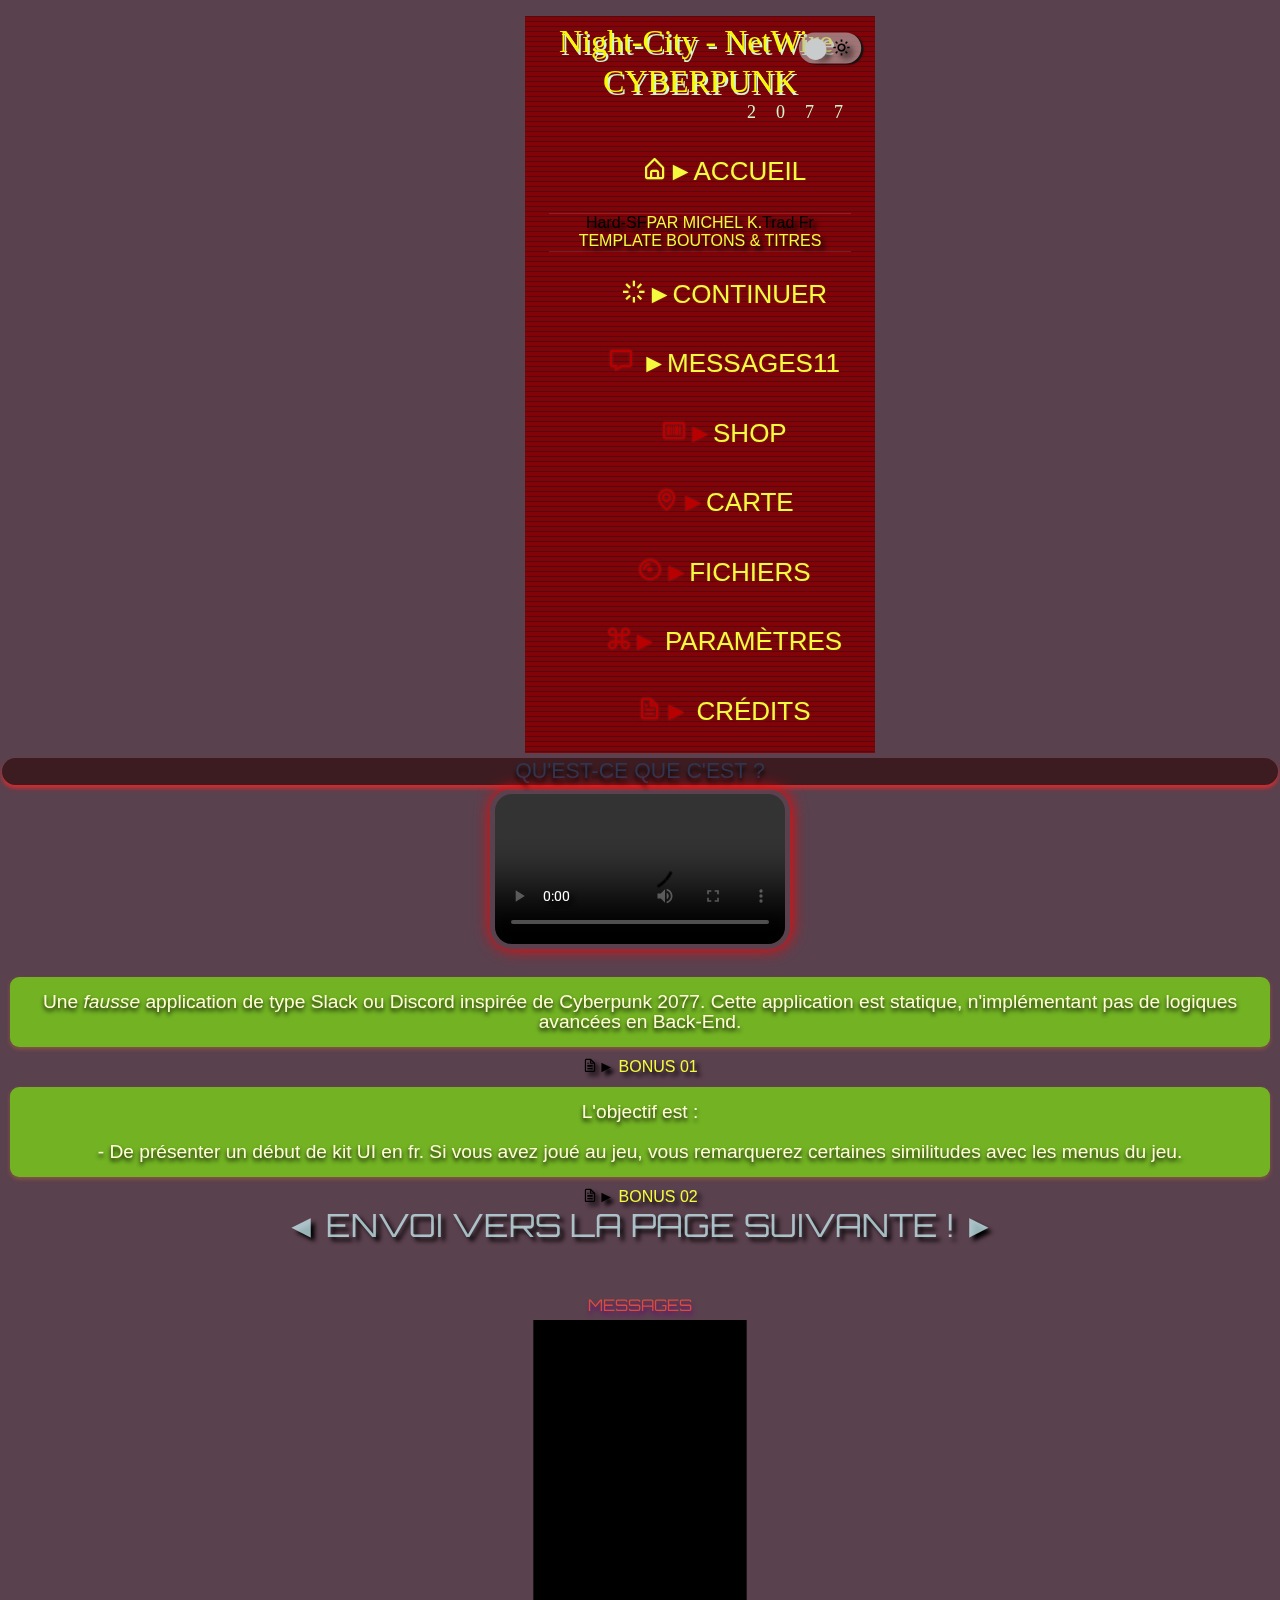
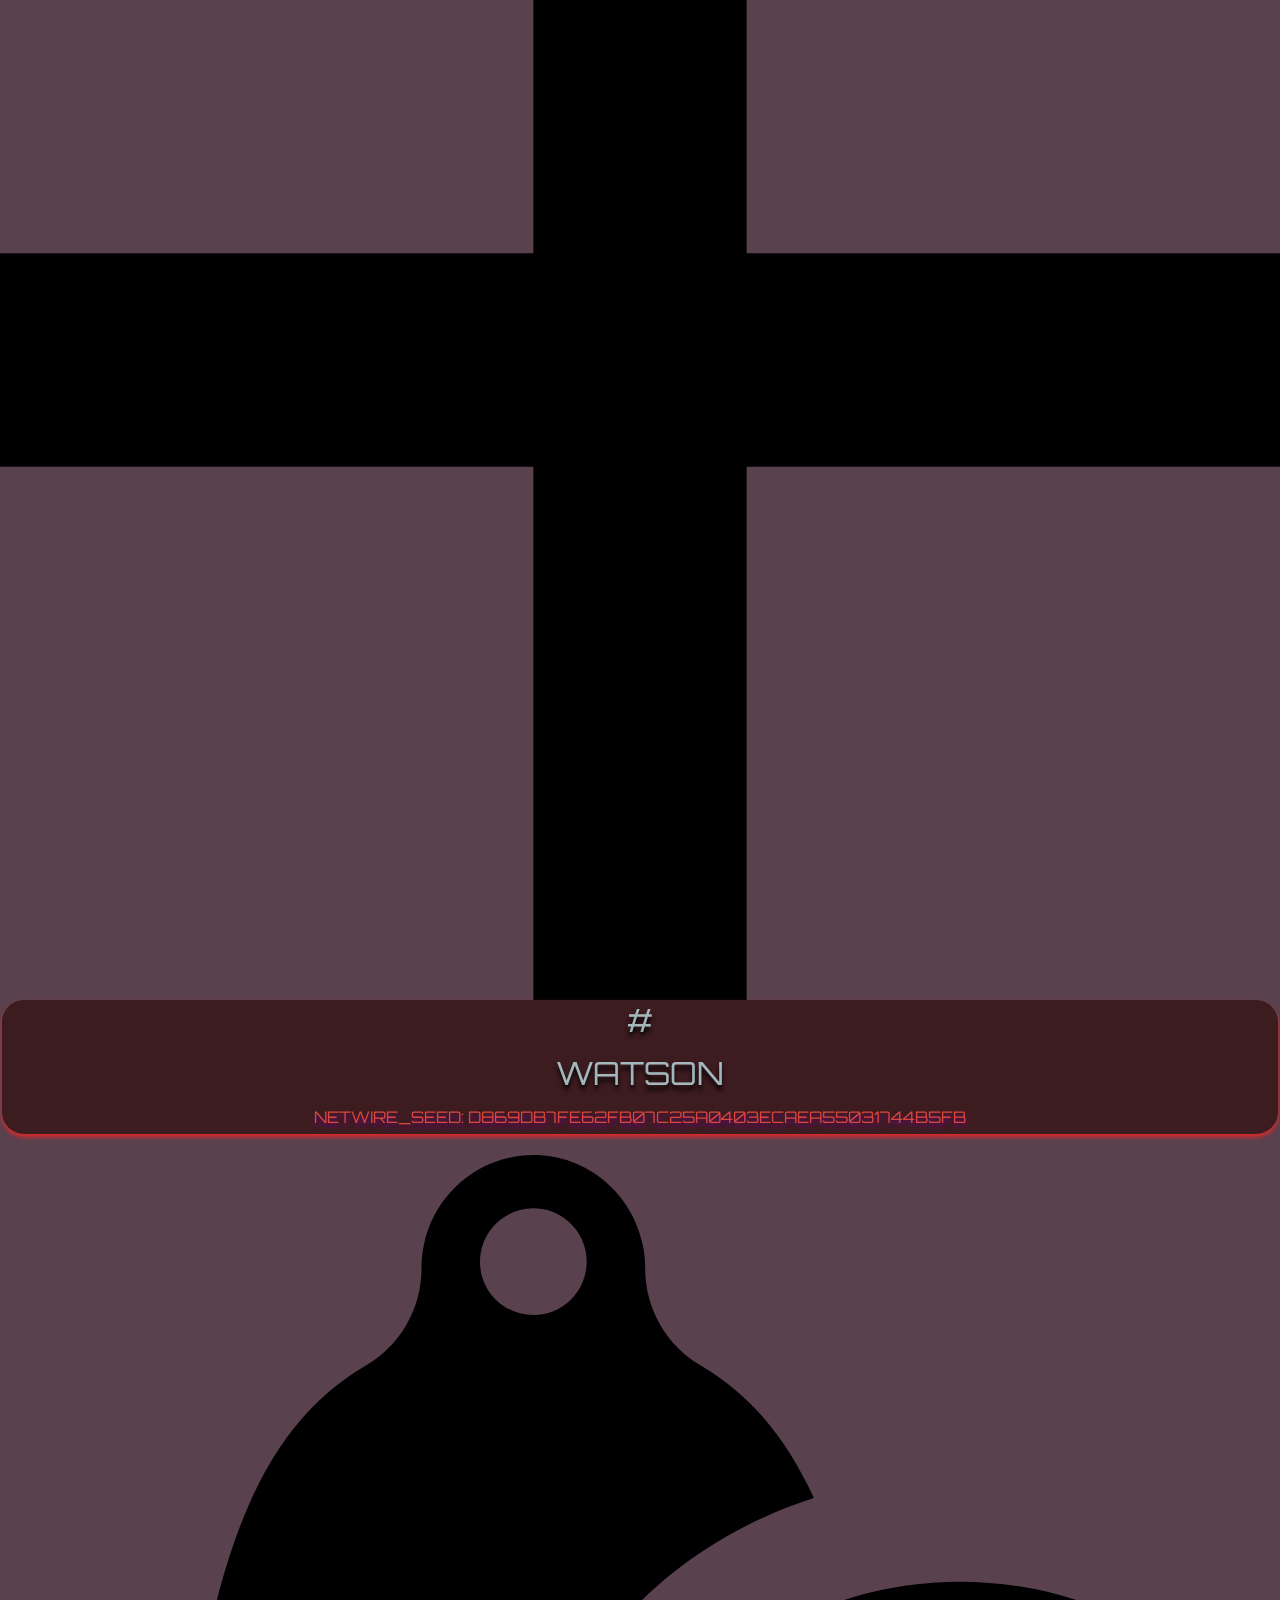
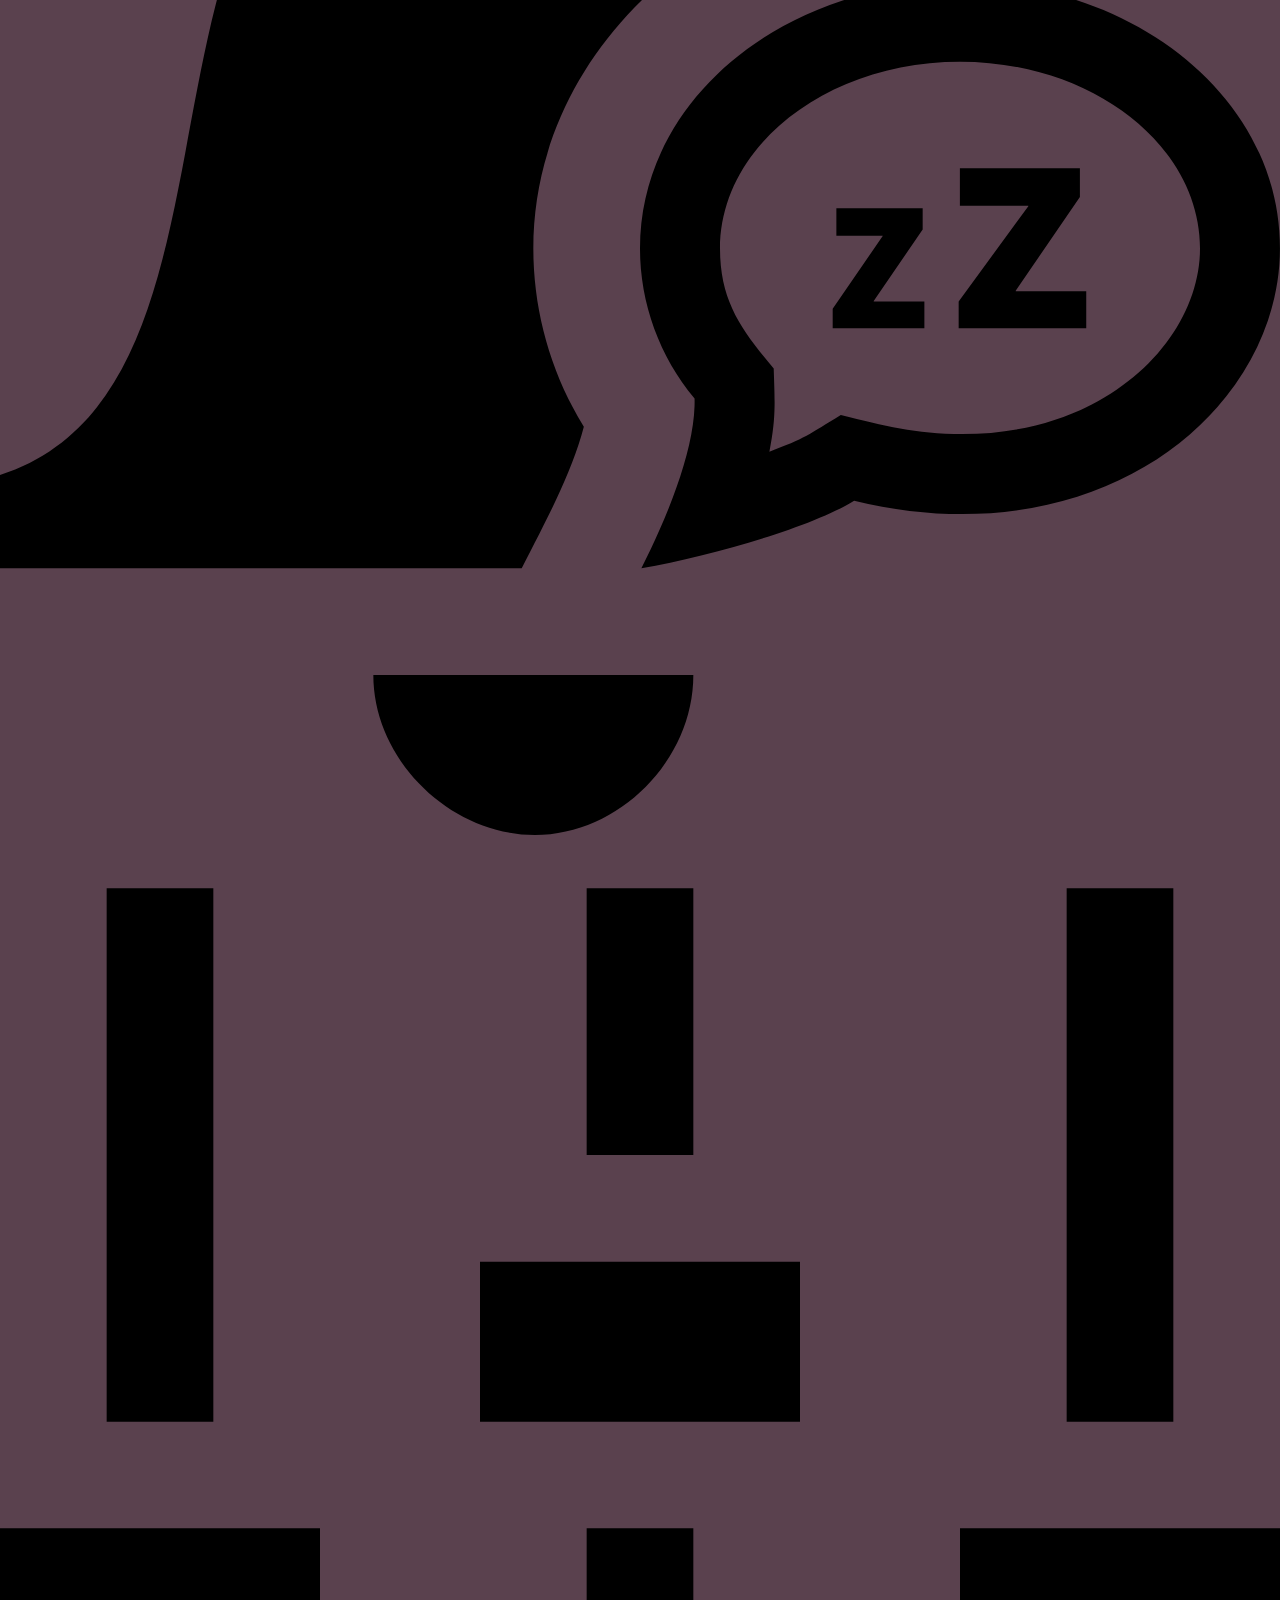
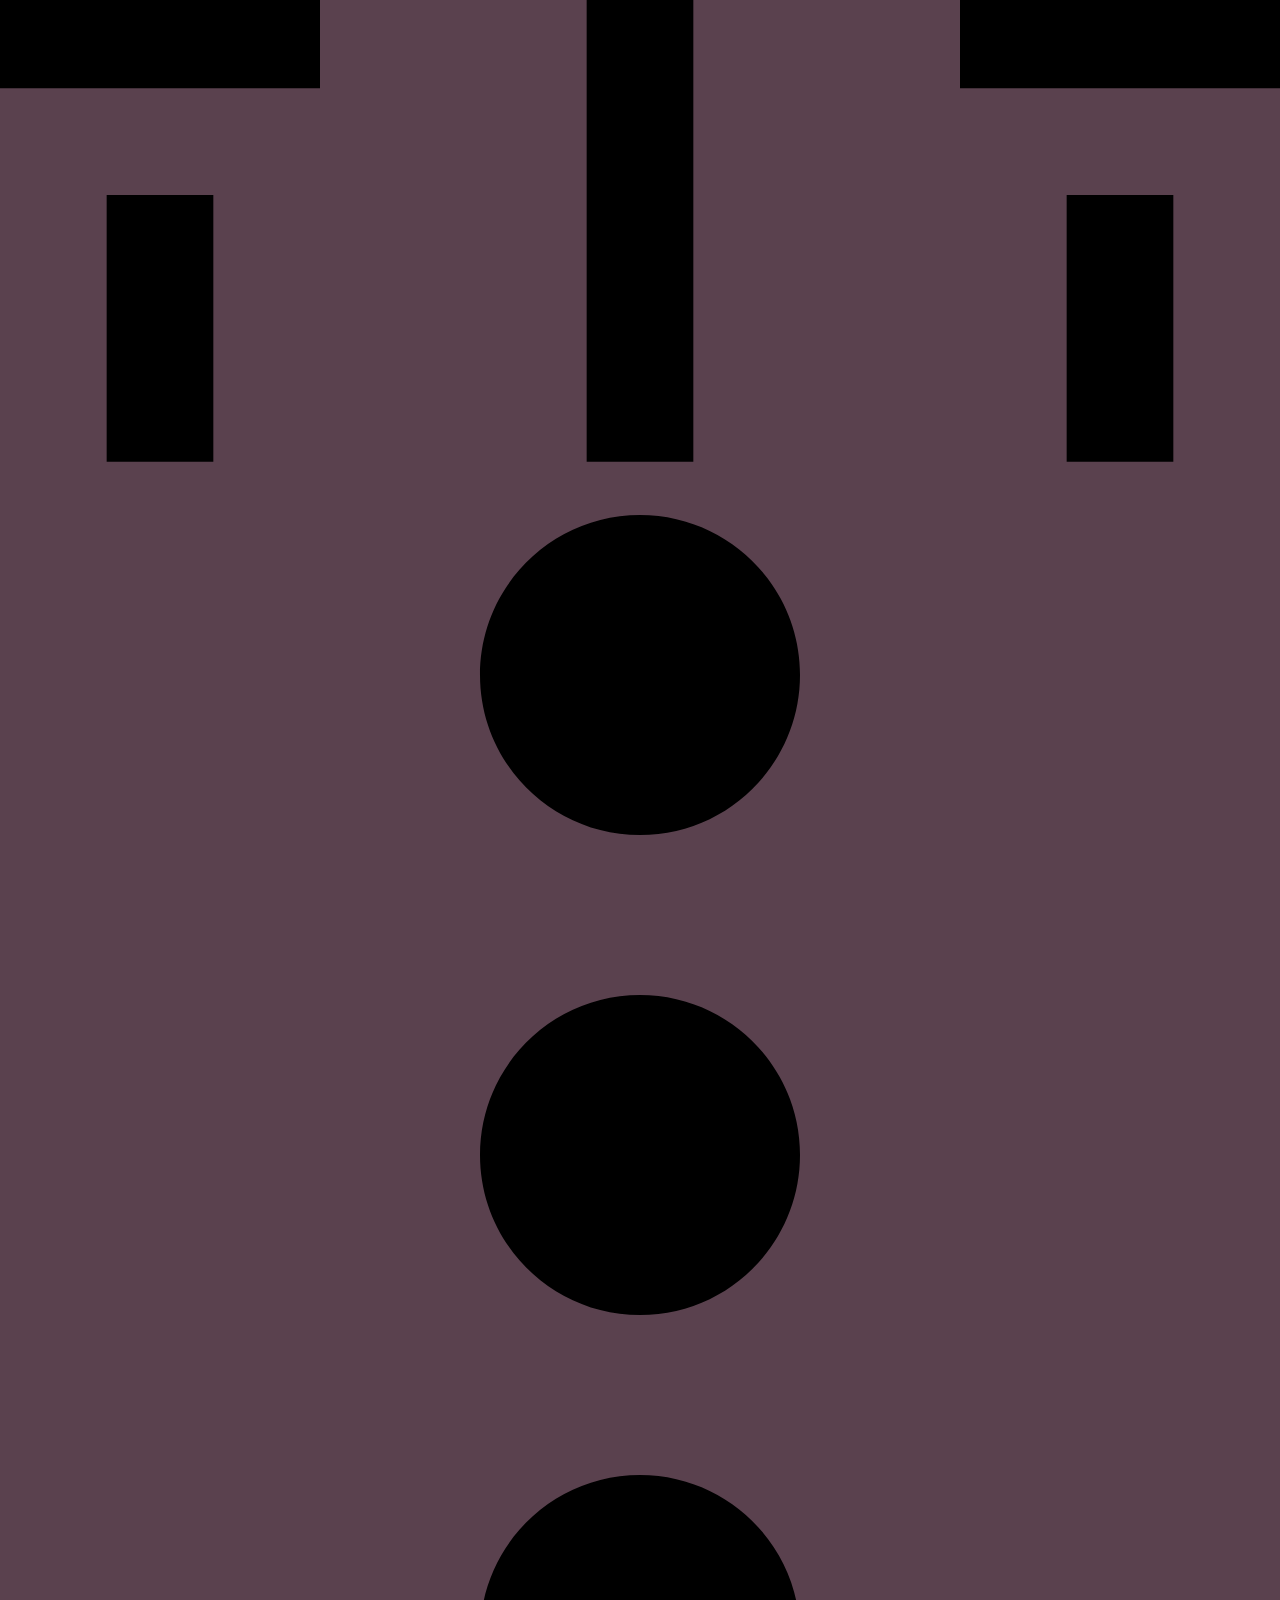
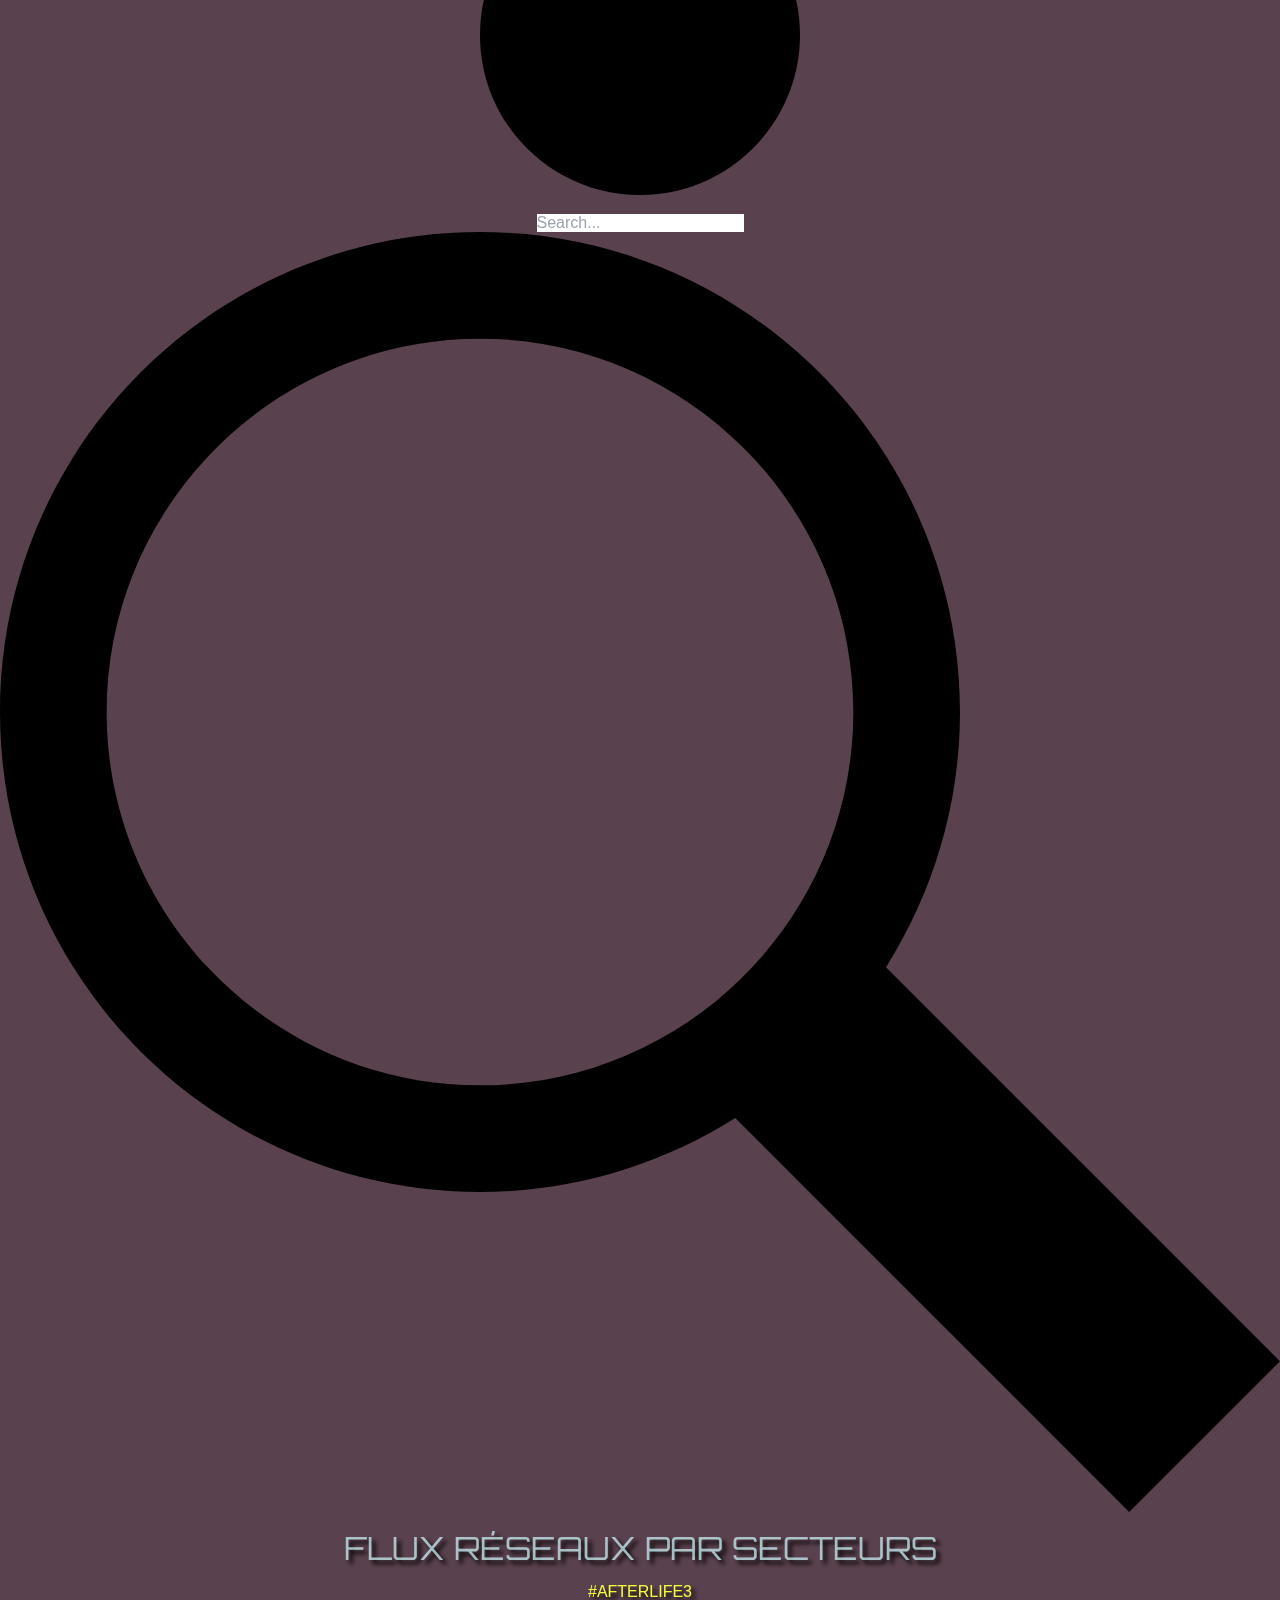
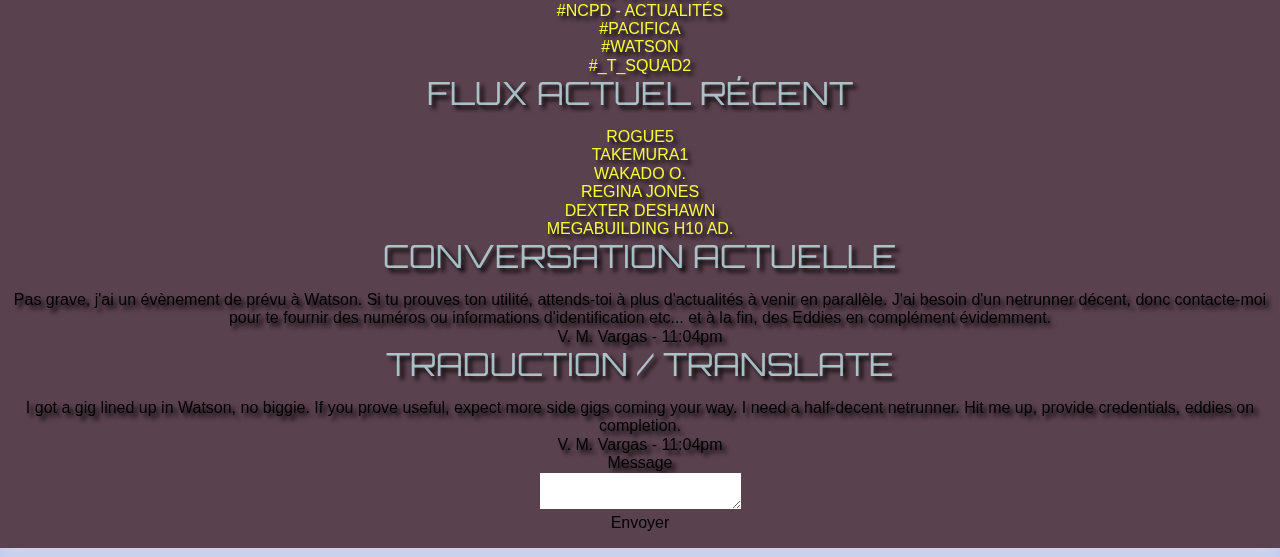
==== index.html @ feff4636 "Add files via upload" ====
<!DOCTYPE html>
<html lang="fr">
  <head>
    <meta charset="UTF-8" />
    <meta name="viewport" content="width=device-width, initial-scale=1.0"/>
<title>Portfolio CyberPunk - 00 _</title>
    <meta name="title" content="Al.C.77">
    <meta name="description" content="This is a portfolio html template, made by other (component by component) & just... 'custom' by me (or original piece) for free testing etc :) all people if you want ^^ & fr users (for traduction of components)"/>

  <link rel='stylesheet' href='https://unpkg.com/boxicons@2.1.2/css/boxicons.min.css'>
    <!--
      - favicon
    -->
    <link rel="shortcut icon" href="assets/images/user.svg" type="image/svg+xml">

    <!--
      - preload images
    -->
    <link rel="preload" as="image" href="assets/images/loading.png">
    <link rel="preload" as="image" href="assets/images/loading-circle.svg">

<link rel="stylesheet" href="https://fonts.googleapis.com/css2?family=Roboto+Condensed:wght@700&family=Roboto:ital,wght@0,300;0,700;1,300;1,700&display=swap"/>
<link href="https://fonts.googleapis.com/css2? family= Baumans & famille= Montserrat:ital,wght@0.100;0.200;0.400;0.600;0.700;1.400;1.700 &family= Noto+Sans:ital,wght@0.400;0.700;1.700 & display=swap" rel="stylesheet"/>
<link rel="stylesheet" href="https://fonts.googleapis.com/css2?family=Material+Symbols+Rounded:opsz,wght,FILL,GRAD@20..48,100..700,0..1,-50..200"/>
<link href="https://fonts.googleapis.com/css2?family=Comforter&family=Roboto:wght@400;700&display=swap"rel="stylesheet"/>
<link href="https://fonts.googleapis.com/css2?family=Poppins:wght@600&display=swap" rel="stylesheet"/>
<link href="https://fonts.googleapis.com/css2?family=Advent+Pro:wght@200;300;500;600;700&display=swap" rel="stylesheet">
<link rel="stylesheet" href="https://fonts.googleapis.com/css?family=Rancho&effect=shadow-multiple|3d-float|font-effect-anaglyph"/>
<link rel="stylesheet" href="https://fonts.googleapis.com/css2?family=Maven+Pro:wght@400;600&display=swap"/>

<!--<link rel="stylesheet" href="css/styles (special).css"><link rel="stylesheet" href="css/styles.css"><link rel="stylesheet" href="assets/css/ArchitectureStyleNeon.css"/><link rel="stylesheet" href="assets/css/ArchitectureStyleNeon.css"><link rel="stylesheet" href="css/ArchitectureStyleNeon.css"/><link rel="stylesheet" href="css/style.scss"><link rel="stylesheet" href="css/lightbox.css"><link rel="stylesheet" href="css/ArchitectureStyleNeon (2).css">-->


<link rel="stylesheet" href="dist/main.css">
<link rel="stylesheet" href="css/styles (special) (2).css">

<link rel="stylesheet" href="style.css"/>
<link rel="stylesheet" href="css/style.css">
<link rel="stylesheet" href="css/normalize.min.css"/>

<link rel="stylesheet" href="css/ArchitectureStyleNeon.css">
<link href="cyberpunk-2077.css" rel="stylesheet" />

<!--=============== SWIPER css & JS ===============-->

<link rel="stylesheet" href="css/swiper-bundle.min.css">
<script src="js/swipper-bundle.min.js"></script>

</head>

<body data-new-gr-c-s-check-loaded="24.2010.0" translate="yes">

<div id="root">
<header class="app-header" style="background-color:rgba(42, 1, 1, 0.682);">

<nav class="menu nav-items nav-section__header">
<div class="app-header__anchor">
<div class="logo">
<span class="app-header__anchor__text">Night-City - NetWire</span>
<img class="home__img" src="img/-C77_EN-David-Cam2.png" alt="">CYBERPUNK
<div class="sublogo">2077</div>
</div>

<div class="toggle" id="change-theme-button">
        <input title="input" type="checkbox" class="checkbox" id="dark-mode"/>
        <label for="dark-mode" class="label">
        <i class="bx bx-moon"></i>
        <i class="bx bx-sun"></i>
        <div class="ball active" id="dark-mode"></div>
        </label>
</div>

</div>

<ul class="nav__list">

<li class="nav__link--active">
              <a class="nav__link" href="#"><i class="bx bx-home-alt ">►</i><span class="nav__link__element">Accueil
                </span></a>
</li>

<hr>
<C class="77">Hard-SF<a class="nav__link" href="index (2).html" target="_blank">par Michel K.</a>Trad Fr<a class="nav__link" href="index (3).html" target="_blank"> Template Boutons & Titres</a>
</C>
<hr>

<li class="nav__link__element">
                <a class="nav__link" href="index (1).html" target="_blank"><i class="bx bx-loader"></i>►Continuer</a>
</li>

<li class="nav__item nav__link">
  <i class="bx bx-message"></i>
              <a class="nav__link nav__link--active" href="https://cyberpunkcentral.com/" target="_blank">

                <span class="nav__link__element">►Messages</span><span class="nav__link__element"><span class="badge">11</span></span>
              </a>
</li>

<li class="nav__item nav__link">
              <i class="bx bx-barcode">►</i><a class="nav__link" href="https://eu.gear.cdprojektred.com/" target="_blank"><span class="nav__link__element">Shop</span></a>
</li>

<li class="nav__item nav__link">
  <i class="bx bx-map">►</i><a class="nav__link" href="https://maps.piggyback.com/cyberpunk-2077/maps/night-city" id="map" alt="Carte interactive" target="_blank"><span class="nav__link__element">Carte</span></a>
</li>
<li class="nav__item nav__link">
  <i class="bx bx-album">►</i><a class="nav__link" href="https://www.piggyback.com/fr/guide/cyberpunk-2077/" target="_blank"><span class="nav__link__element">Fichiers</span></a>
</li>

<li class="nav__item nav__link">
  <i class="bx bx-command">►</i><a class="nav__link" href="https://forums.cdprojektred.com/index.php?forums/cyberpunk.21/" target="_blank">
  <span class="nav__link__element">Paramètres</span>
  </a>
</li>

<li class="nav__item nav__link">
    <i class="bx bx-file">►</i><a class="nav__link" href="https://le-xandre.github.io/Responsive-Portfolio-Alex/index.html" target="_blank">
      <span class="nav__link__element">
        Crédits</span>
      </a>
</li>

</ul>

</nav>

<div class="app-container">

<div class="app-b">
<div class="pad">
            <div class="pad__body">
              <h4 class="text-heading3 undefined">Qu'est-ce que c'est ?</h4>

                <video controls src="video-1171926-h264_base.mp4" style="padding:5px;border-radius:22px;align-items:center;justify-content:center;width:300px;height:auto;box-shadow: 1px 0 15px rgb(255, 0, 0);" type="video/mp4"></video><br>
              <br><p class="text-paragraph1 undefined">Une <em>fausse</em> application de type Slack ou Discord inspirée de Cyberpunk 2077. Cette application est statique, n'implémentant pas de logiques avancées en Back-End.</p>
<li class="nav__item nav__link">
                <i class="bx bx-file">►</i><a class="nav__link" href="https://le-xandre.github.io/portfoliobis/Architecture.html" target="_blank">
                  <span class="nav__link__element">
                    Bonus 01</span>
                  </a>
                </li>


              <p class="text-paragraph1 undefined">L'objectif est : <br>
                <br>- De présenter un début de kit UI en fr.
                Si vous avez joué au jeu, vous remarquerez certaines similitudes avec les menus du jeu.</p> <li class="nav__item nav__link">
                <i class="bx bx-file">►</i><a class="nav__link" href="https://le-xandre.github.io/portfoliobis/liste.html" target="_blank">
                  <span class="nav__link__element">
                    Bonus 02</span>
                  </a>
                </li>
            </div>
<a href="index (1).html" target="_blank" title="lol" id="page" role="button"><h2>◄ Envoi vers la page suivante ! ►</h2><img class="about__img" src="img/logo.gif" alt=""></a>
</div>
</div>

<div class="app-skeleton">
<div class="app-a">
  <br>
            <div class="segment-topbar">
              <div class="segment-topbar__header">
                <h3 class="text-heading3 segment-topbar__title">Messages</h3>

             </div>
              <div class="segment-topbar__aside">
                <div class="button-toolbar">
                  <a class="button button--primary button--size-lg">
                    <svg class="button__icon" xmlns="http://www.w3.org/2000/svg" viewBox="0 0 24 24">
                      <path d="M24 10h-10v-10h-4v10h-10v4h10v10h4v-10h10z"></path>
                    </svg>
                  </a>
                </div>
              </div> <div class="segment-topbar__header">

                <h4 class="text-heading4 segment-topbar__title">
                  <span class="channel-link"><span class="channel-link__icon"><h2>#</h2></span><span class="channel-link__element"><h2>Watson</h2></span>                <span class="segment-topbar__overline segment-topbar__overline"><h3>NetWire_Seed: d869db7fe62fb07c25a0403ecaea55031744b5fb</h3></span></span>
                </h4><br>
              </div>
              <div class="segment-topbar__aside">
                <div class="button-toolbar">
                  <a class="button button--default">
                    <svg class="button__icon" xmlns="http://www.w3.org/2000/svg" viewBox="0 0 24 24">
                      <path d="M18 9.5c2.481 0 4.5 1.571 4.5 3.503 0 1.674-1.703 3.48-4.454 3.48-.899 0-1.454-.156-2.281-.357-.584.358-.679.445-1.339.686.127-.646.101-.924.081-1.56-.583-.697-1.007-1.241-1.007-2.249 0-1.932 2.019-3.503 4.5-3.503zm0-1.5c-3.169 0-6 2.113-6 5.003 0 1.025.37 2.032 1.023 2.812.027.916-.511 2.228-.997 3.184 1.302-.234 3.15-.754 3.989-1.268.709.173 1.388.252 2.03.252 3.542 0 5.954-2.418 5.954-4.98.001-2.906-2.85-5.003-5.999-5.003zm-.668 6.5h-1.719v-.369l.938-1.361v-.008h-.869v-.512h1.618v.396l-.918 1.341v.008h.95v.505zm3.035 0h-2.392v-.505l1.306-1.784v-.011h-1.283v-.7h2.25v.538l-1.203 1.755v.012h1.322v.695zm-10.338 9.5c1.578 0 2.971-1.402 2.971-3h-6c0 1.598 1.45 3 3.029 3zm.918-7.655c-.615-1.001-.947-2.159-.947-3.342 0-3.018 2.197-5.589 5.261-6.571-.472-1.025-1.123-1.905-2.124-2.486-.644-.374-1.041-1.07-1.04-1.82v-.003c0-1.173-.939-2.123-2.097-2.123s-2.097.95-2.097 2.122v.003c.001.751-.396 1.446-1.041 1.82-4.667 2.712-1.985 11.715-6.862 13.306v1.749h9.782c.425-.834.931-1.764 1.165-2.655zm-.947-15.345c.552 0 1 .449 1 1 0 .552-.448 1-1 1s-1-.448-1-1c0-.551.448-1 1-1z"></path>
                    </svg>
                  </a>
                  <a class="button button--default">
                    <svg class="button__icon" xmlns="http://www.w3.org/2000/svg" viewBox="0 0 24 24">
                      <path d="M6 16h-6v-3h6v3zm-2-5v-10h-2v10h2zm-2 7v5h2v-5h-2zm13-7h-6v-3h6v3zm-2-5v-5h-2v5h2zm-2 7v10h2v-10h-2zm13 3h-6v-3h6v3zm-2-5v-10h-2v10h2zm-2 7v5h2v-5h-2z"></path>
                    </svg>
                  </a>
                  <a class="button button--default">
                    <svg class="button__icon" xmlns="http://www.w3.org/2000/svg" viewBox="0 0 24 24">
                      <path d="M12 18c1.657 0 3 1.343 3 3s-1.343 3-3 3-3-1.343-3-3 1.343-3 3-3zm0-9c1.657 0 3 1.343 3 3s-1.343 3-3 3-3-1.343-3-3 1.343-3 3-3zm0-9c1.657 0 3 1.343 3 3s-1.343 3-3 3-3-1.343-3-3 1.343-3 3-3z"></path>
                    </svg>
                  </a>
                </div>


</div>
            </div><br>
            <form class="form-search">
              <div class="form-group">
                <div class="form-control form-control--with-addon">
                  <input name="query" placeholder="Search..." type="text"/>
                  <div class="form-control__addon form-control__addon--prefix">
                    <svg xmlns="http://www.w3.org/2000/svg" viewBox="0 0 24 24">
                      <path d="M21.172 24l-7.387-7.387c-1.388.874-3.024 1.387-4.785 1.387-4.971 0-9-4.029-9-9s4.029-9 9-9 9 4.029 9 9c0 1.761-.514 3.398-1.387 4.785l7.387 7.387-2.828 2.828zm-12.172-8c3.859 0 7-3.14 7-7s-3.141-7-7-7-7 3.14-7 7 3.141 7 7 7z"></path>
                    </svg>
                  </div>
                </div>
              </div>
            </form><br>
            <div class="nav-section">
              <div class="nav-section__header">
                <h2 class="nav-section__title">Flux réseaux par Secteurs</h2>
              </div>
              <div class="nav-section__body">
                <ul class="nav">
                  <li class="nav__item">
                    <a class="nav__link" href="#">
                      <span class="channel-link conversation-link--unread">
                        <span class="channel-link__icon">#</span><span class="channel-link__element">Afterlife</span><span class="channel-link__element"><span class="badge">3</span></span>
                      </span>
                    </a>
                  </li>
                  <li class="nav__item">
                    <a class="nav__link" href="#">
                      <span class="channel-link"><span class="channel-link__icon">#</span><span class="channel-link__element">NCPD - Actualités</span></span>
                    </a>
                  </li>
                  <li class="nav__item">
                    <a class="nav__link" href="#">
                      <span class="channel-link"><span class="channel-link__icon">#</span><span class="channel-link__element">Pacifica</span></span>
                    </a>
                  </li>
                  <li class="nav__item">
                    <a class="nav__link nav__link--active" href="#">
                      <span class="channel-link"><span class="channel-link__icon">#</span><span class="channel-link__element">Watson</span></span>
                    </a>
                  </li>
                  <li class="nav__item">
                    <a class="nav__link" href="#">
                      <span class="channel-link conversation-link--unread">
                        <span class="channel-link__icon">#</span><span class="channel-link__element">_T_SQUAD</span><span class="channel-link__element"><span class="badge">2</span></span>
                      </span>
                    </a>
                  </li>
                </ul>
              </div>
            </div>
            <div class="nav-section">
              <div class="nav-section__header">
                <h2 class="nav-section__title">Flux actuel récent</h2>

</div>
              <div class="nav-section__body">
                <ul class="nav">
                  <li class="nav__item">
                    <a class="nav__link" href="#">
                      <span class="conversation-link conversation-link--online conversation-link--unread">
                        <span class="conversation-link__icon"></span><span class="conversation-link__element">Rogue</span><span class="conversation-link__element"><span class="badge">5</span></span>
                      </span>
                    </a>
                  </li>
                  <li class="nav__item">
                    <a class="nav__link" href="#">
                      <span class="conversation-link conversation-link--online conversation-link--unread">
                        <span class="conversation-link__icon"></span><span class="conversation-link__element">Takemura</span><span class="conversation-link__element"><span class="badge">1</span></span>
                      </span>
                    </a>
                  </li>
                  <li class="nav__item">
                    <a class="nav__link" href="#">
                      <span class="conversation-link"><span class="conversation-link__icon"></span><span class="conversation-link__element">Wakado O.</span></span>
                    </a>
                  </li>
                  <li class="nav__item">
                    <a class="nav__link" href="#">
                      <span class="conversation-link"><span class="conversation-link__icon"></span><span class="conversation-link__element">Regina Jones</span></span>
                    </a>
                  </li>
                  <li class="nav__item">
                    <a class="nav__link" href="#">
                      <span class="conversation-link"><span class="conversation-link__icon"></span><span class="conversation-link__element">Dexter DeShawn</span></span>
                    </a>
                  </li>
                  <li class="nav__item">
                    <a class="nav__link" href="#">
                      <span class="conversation-link"><span class="conversation-link__icon"></span><span class="conversation-link__element">Megabuilding H10 Ad.</span></span>
                    </a>
                  </li>
                </ul>
              </div>
            <div class="app-main">

          <div class="channel-feed">
            <div class="segment-topbar">
              <h2>Conversation actuelle</h2>
            </div>
            <div class="channel-feed__body">
              <div class="message">
                <div class="message__body">
                  <div>Pas grave, j'ai un évènement de prévu à Watson. Si tu prouves ton utilité, attends-toi à plus d'actualités à venir en parallèle. J'ai besoin d'un netrunner décent, donc contacte-moi pour te fournir des numéros ou informations d'identification etc... et à la fin, des Eddies en complément évidemment.</div>
                </div>
                <div class="message__footer"><span class="message__authoring">V. M. Vargas</span> - 11:04pm</div>
              </div><h2>Traduction / Translate</h2>
              <div class="message">
                <div class="message__body">
                  <div>I got a gig lined up in Watson, no biggie. If you prove useful, expect more side gigs coming your way. I need a half-decent netrunner. Hit me up, provide credentials, eddies on completion.</div>
                </div>
                <div class="message__footer"><span class="message__authoring">V. M. Vargas</span> - 11:04pm</div>
              </div>
            </div>
            <div class="channel-feed__footer">
              <form class="channel-message-form" action="#">
                <div class="form-group">
                  <label class="form-label" for="message">Message</label>
                  <div class="form-control"><textarea id="message" class="form-control" name="message"></textarea></div>
                </div>
                <div class="form-footer">
                  <button class="button button--primary button--size-xl" type="submit"><span class="button__content">Envoyer</span></button>
                </div>
              </form>
            </div>
          </div>
        </div>

</div>
</div>
</div>
</div>

</header>

</div>

</body>

</html>
---- assets/css/ArchitectureStyleNeon.css ----
@import "normalize.min.css";

@import url('https://fonts.googleapis.com/css2?family=Roboto+Flex:opsz,wght@8..144,100;8..144,200;8..144,400;8..144,600&family=Spectral:ital,wght@0,200;0,400;0,600;1,400&display=swap');

/*===== GOOGLE FONTS =====*/
@import url("https://fonts.googleapis.com/css2?family=Poppins:wght@500;600&display=swap");
@import url("https://fonts.googleapis.com/css2?family=Dancing+Script&display=swap");
@font-face {
  font-family: Cyber;
  src: url("https://assets.codepen.io/605876/Blender-Pro-Bold.otf");
  font-display: swap;
}

@import url('https://fonts.googleapis.com/css2?family=Orbitron:wght@900&display=swap');

:root {

      --height_header01:90px;
      --height_header02:150px;
      --height_header03:300px;
      --height_header04:480px;

      --blanc: #f9f8f8;
      --noir: #000002;
      --gris-transparent: #17191a91;
      --body-color: #181304f8;

      --premiere-color:rgb(224, 224, 224);
      --seconde-color:rgb(247, 202, 2);
      --third-color:rgba(65, 162, 241, 0.991);

      --text-color-light-01: rgb(227, 255, 45);
      --text-color-light-02: rgb(70, 248, 242);
      --text-color-light-03: rgb(255, 255, 251);
      --text-color-light-04: rgba(4, 7, 15, 0.956);
      --text-color-light-05: rgb(196, 3, 35);
      --text-color-light-06: rgb(190, 247, 58);


      --smaller-font-size: .50rem;
      --normal-font-size: 1rem;
      --biggest-font-size: 1.75rem;

      --h1-font-size:1.25rem;
      --h2-font-size: .75rem;
      --h3-font-size: .50rem;
      --h4-font-size: .45rem;
      --h5-font-size: .30rem;
      --h6-font-size: .25rem;

      --font-family-01: 'Josefin', sans-serif;
      --font-family-02: 'Dancing', sans-serif;
      --font-family-03: 'Orbitron', sans-serif;
      --font-family-04: 'Roboto', sans-serif;
      --font-family-05: 'Poppins', sans-serif;
      --font-family-06: 'Cyber', sans-serif;
      --font-family-07: 'Lato', sans-serif;
      --font-family-08: 'Raleway', sans-serif;
      --font-family-09: 'Goudy+Bookletter+1911', sans-serif;
      --font-family-10: 'Amaranth', sans-serif;

      --filter-blur: blur(100px);
      --filter-blur02: blur(200px);

}



*  body h1 h2 h3 {
    margin:.25rem;
    padding: 0.25rem;
    text-decoration: none;
    text-overflow: clip;
    text-align: center;
    justify-content: center;
    align-items: center;
    justify-items: center;
    justify-content: center;
    text-align: center;
}

body {
font-family: "Helvetica", "Verdana", "Roboto", sans-serif;
align-items: center;
justify-content: center;
justify-items: center;
}


h1 {
    margin-left: auto;
    margin-right: auto;
    width: -webkit-fit-content;
    width: -moz-fit-content;
    width: fit-content;

 justify-content: center;
 justify-items: center;
    font-family: var(--font-family-03);

    font-size: var(--h1-font-size);
    font-weight: normal;
    text-align: center;
text-align: center;
    color: var(--text-color-light-04);

    border-bottom: 1px ridge #120234;

    text-shadow: 0 0 5px rgba(255, 255, 255, 0.925), 0 0 10px rgba(255, 255, 255, 0.945),
     0 0 20px #f0e0b3de, 0 0 30px #f4770381, 0 0 40px #f9cb77d5, 0 0 50px #f2b15b9f,
      0 0 60px #f45f03c2,0 0 5px rgb(222, 222, 222),
       0 0 15px rgb(227, 223, 223), 0 0 30px #0377f4b4, 0 0 35px #619cf59c,
        0 0 40px #8b9ae3, 0 0 45px #9d1dff34, 0 0 50px #8d04e2;

}


h2 {
    margin: 10px;
    padding: 10px;
 margin-left: auto;
margin-right: auto;
width: -webkit-fit-content;
width: -moz-fit-content;
text-align: center;
justify-content: center;
width: fit-content;

    font-family: var(--font-family-04);
    font-size: var(--h2-font-size);

text-align: center;
color: var(--text-color-light-04);

    border-bottom: 1px ridge #ffbb3e;

text-shadow:
0 0 20px #f1f584de, 0 0 30px #1ff40390, 0 0 40px #03a8f439, 0 0 50px #1f03f438, 0 0 60px #6b03f43b, 0 0 5px rgb(255 255 255 / 93%), 0 0 10px rgb(80 48 48 / 95%), 0 0 20px #000000de, 0 0 30px #4703f41d, 0 0 40px #03a8f456, 0 0 50px #03a8f438, 0 0 60px #050c103e,0 0 5px rgba(255, 255, 255, 0.153), 0 0 10px rgba(255, 255, 255, 0.818);

}

h3 {
    margin: 1px;
    padding: 1px;
    width: -webkit-fit-content;
    text-align: center;
    justify-content: center;
    width: -moz-fit-content;
    width: fit-content;
    margin-left: auto;
    margin-right: auto;
    font-family: var(--font-family-05);
    font-size: var(--h3-font-size);
    font-family: 'Sylfaen';
    text-decoration-style: double;

    text-align: center;
     color: var(--text-color-light-03);
    text-shadow: 0 4px 5px rgb(0, 0, 0);
}

  form {
    display: flex;
    flex-flow: column nowrap;
    align-items: center;
  }

  .board {
    position: relative;
    width: 450px;
    height: 450px;
  }

  .field {
    position: absolute;
    top: 0;
    left: 15px;
    padding: 75px 0 0 0;
    box-sizing: border-box;
    width: 420px;
    height: 435px;
    overflow: hidden;
    cursor: not-allowed;
  }

  .grid {
    display: inline-flex;
    flex-flow: column wrap;
    position: relative;
    min-width: 420px;
    height: 360px;
    counter-reset: player 1;
  }

  .column {
    display: inline-flex;
    flex-flow: column wrap;
    height: 360px;
  }

  .front {
    position: absolute;
    top: 60px;
    border: 15px solid #000306;
    border-radius: 4px;
    box-sizing: border-box;
    width: 450px;
    height: 390px;
    pointer-events: none;
    background: radial-gradient(circle, transparent, transparent 18px, #007fff 20px, #007fff 23px, #1f90ff 23px, #1f90ff 36px, #007fff) center top/60px 60px;
  }

  /* Invisible inputs */
   input {
    display: none;
    position: absolute;
    top: -90px;
    margin: 0;
    width: 60px;
    height: 450px;
    cursor: pointer;
    opacity: 0;
  }
  input:indeterminate {
    display: initial;
  }
  /* Inputs for red */
  .column > input:nth-of-type(2n) {
    right: 360px;
  }
  .column > .column > input:nth-of-type(2n) {
    right: 300px;
  }
  .column > .column > .column > input:nth-of-type(2n) {
    right: 240px;
  }
  .column > .column > .column > .column > input:nth-of-type(2n) {
    right: 180px;
  }
  .column > .column > .column > .column > .column > input:nth-of-type(2n) {
    right: 120px;
  }
  .column > .column > .column > .column > .column > .column > input:nth-of-type(2n) {
    right: 60px;
  }
  .column > .column > .column > .column > .column > .column > .column > input:nth-of-type(2n) {
    right: 0;
  }
  /* Inputs for yellow */
  .column > input:nth-of-type(2n+1) {
    left: 0;
  }
  .column > .column > input:nth-of-type(2n+1) {
    left: 60px;
  }
  .column > .column > .column > input:nth-of-type(2n+1) {
    left: 120px;
  }
  .column > .column > .column > .column > input:nth-of-type(2n+1) {
    left: 180px;
  }
  .column > .column > .column > .column > .column > input:nth-of-type(2n+1) {
    left: 240px;
  }
  .column > .column > .column > .column > .column > .column > input:nth-of-type(2n+1) {
    left: 300px;
  }
  .column > .column > .column > .column > .column > .column > .column > input:nth-of-type(2n+1) {
    left: 360px;
  }

  /* Disc */
  .disc {
    position: relative;
    top: 0;
    width: 60px;
    height: 60px;
    color: #fff;
    background: radial-gradient(circle, currentcolor 12px, #666 13px, currentcolor 14px, currentcolor 21px, #666 22px, transparent 23px, transparent) center/60px;
    opacity: 0;
    pointer-events: none;
    transition: opacity 0.2s, top 0s 0.2s, color 0s 0.2s;
  }

  /* Red's turn */
  input:hover + .disc {
    color: #ff010b;
    opacity: 1;
    transition: opacity 0.2s, top 0s;
  }
  input:checked + .disc {
    color: #ff010b;
    opacity: 1;
  }
  /* Yellow's turn */
  input:hover + input + .disc {
    color: #ffd918;
    opacity: 1;
    transition: opacity 0.2s, top 0s;
  }
  input:checked + input + .disc {
    color: #ffd918;
    opacity: 1;
  }

  /* Height and time of disc fall per row */
  input:hover + .disc:nth-of-type(1),
  input:hover + input + .disc:nth-of-type(1){
    top: -75px;
  }
  input:checked + .disc:nth-of-type(1),
  input:checked + input + .disc:nth-of-type(1){
    transition: top 0.14s cubic-bezier(0.56, 0, 1, 1);
  }
  input:hover + .disc:nth-of-type(2),
  input:hover + input + .disc:nth-of-type(6n+2) {
    top: -135px;
  }
  input:checked + .disc:nth-of-type(2),
  input:checked + input + .disc:nth-of-type(2){
    transition: top 0.19s cubic-bezier(0.56, 0, 1, 1);
  }
  input:hover + .disc:nth-of-type(3),
  input:hover + input + .disc:nth-of-type(3) {
    top: -195px;
  }
  input:checked + .disc:nth-of-type(3),
  input:checked + input + .disc:nth-of-type(3) {
    transition: top 0.23s cubic-bezier(0.56, 0, 1, 1);
  }
  input:hover + .disc:nth-of-type(4),
  input:hover + input + .disc:nth-of-type(4) {
    top: -255px;
  }
  input:checked + .disc:nth-of-type(4),
  input:checked + input + .disc:nth-of-type(4) {
    transition: top 0.26s cubic-bezier(0.56, 0, 1, 1);
  }
  input:hover + .disc:nth-of-type(5),
  input:hover + input + .disc:nth-of-type(5){
    top: -315px;
  }
  input:checked + .disc:nth-of-type(5),
  input:checked + input + .disc:nth-of-type(5){
    transition: top 0.29s cubic-bezier(0.56, 0, 1, 1);
  }
  input:hover + .disc:nth-of-type(6n),
  input:hover + input + .disc:nth-of-type(6n) {
    top: -375px;
  }
  input:checked + .disc:nth-of-type(6n),
  input:checked + input + .disc:nth-of-type(6n) {
    transition: top 0.32s cubic-bezier(0.56, 0, 1, 1);
  }

  /* Fix stuck disc */
  input:checked + .disc,
  input:checked + input + .disc {
    top: 0 !important;
  }

  /* Tracking turns */
  input:checked + .disc {
    counter-increment: player 2;
  }
  input:checked + input + .disc {
    counter-increment: player -2;
  }

  .grid::after {
    content: counter(player, lower-roman);
    display: inline-block;
    max-width: 840px;
    min-width: 420px;
    letter-spacing: 375px;
    font-family: monospace;
    font-size: var(--normal-font-size);
    overflow: hidden;
  }


  .main-container {
    padding: 8px;
    margin: 8px;
    text-align: center;
    text-align: center;
    justify-content: center;
}

.btn-row {
    -webkit-box-pack: center;
    -ms-flex-pack: center;
    -webkit-box-align: center;
    -ms-flex-align: center;
    display: flex;
    justify-content: center;
    align-items: center;
    height:50%;
}

.ct-btn {
    -webkit-box-pack: center;
    -ms-flex-pack: center;
    justify-content: center;
    display: flex;
    cursor: pointer;
    margin:20px;
    text-align: center;
}

/* Common CSS for all Buttons - commandes css pour tous les boutons */
button {

    width: 100px;
    height: auto;
    font-family: var(--font-family-03);
    font-size: var(--h2-font-size);
    text-align: center;
    align-items: center;
    justify-content: center;
    color: var(--text-color-light-04);
    -webkit-text-stroke: .25px rgba(0, 0, 0, 0.977);
    text-decoration: none;
cursor:crosshair;
}


  /* Button style */
  .button2 {

    border: none;
    align-items: center;
    justify-content: center;
    text-align: center;
    font-size: 10px;
    text-transform: uppercase;
    cursor: pointer;
    color: rgb(0, 0, 0);
    background: #f19e04 center;
    box-shadow: 0 0 2px rgb(159, 225, 194);
    outline: none;
    transition: background 0.5s;

  }
  button:hover {
    background: #000000fa radial-gradient(circle, transparent 1%, #4b0321 1%) center/15000%;
  }
  button:active {
    background-color: #0b66ab;
    background-size: 100%;
    transition: background 0.5s;
  }

  @keyframes outcome {
    0% {
      opacity: 0;
    }
    35% {
      opacity: 0;
    }
    100% {
      opacity: 1;
    }
  }



/* Solid Button */
.sky-neon {
    color: #175e80;
    background-color: #86dbff;
    -webkit-transition: .3s all ease-in;
    transition: .3s all ease-in;
    border: 2px solid transparent;
}

.sky-neon:hover, .sky-neon:focus {
    -webkit-box-shadow: 0px 0px 20px 15px #3cc6d8;
    box-shadow: 0px 0px 30px 20px #3cc6d8;
    background-color: #d7f3ff;
}

/* Breath Button */
.breath-neon {
    color: #4488f5f3;
    background-color: #010231fa;
    border: 2px solid transparent;
    -webkit-transition: .5s all ease-in;
    transition: .5s all ease-in;
}

.breath-neon:hover, .breath-neon:focus {
    background-color: #d3ceff;
    -webkit-animation: breathing 3s infinite;
            animation: breathing 3s infinite;
    -webkit-box-shadow: 0px 0px 10px 0px #b5bcff;
            box-shadow: 0px 0px 10px 0px #b5b6ff;
}

/* Heart Bit Button */
.heart-bit-neon {
    background-color: #0a122ee3;
    color: #fff;
    border: 2px solid transparent;
}

.heart-bit-neon:hover, .heart-bit-neon:focus {
    background-color: #ffd063d8;
    color: rgb(255, 255, 255);
    -webkit-animation: heartBit 1.2s infinite;
            animation: heartBit 1.2s infinite;


}

/* Simple Border Button */
.border-neon {
    background-color: transparent;
    border: 2px solid rgb(93, 89, 109);
    color: rgb(0, 0, 0);
    -webkit-transition: all .3s ease-in-out;
    transition: all .3s ease-in-out;
}

.border-neon:hover, .border-neon:focus {
    -webkit-box-shadow: inset 0px 0px 8px 3px #94cbff;
    box-shadow: 0px 0px 10px 3px #94d8ff, inset 0px 0px 10px 3px #94adff;
    border-color: #fff;
    text-shadow: 0 0 10px #fff, 0 0 20px #fff, 0 0 30px #94adff, 0 0 40px #94a4ff, 0 0 50px #94b9ff, 0 0 60px #94c2ff, 0 0 70px #50bfff
}

/* Inner Height Button */
.inner-height-neon {
    background-color: transparent;
    border: 2px solid #00ccb9;
    color: #00ccb9;
    -webkit-transition: all .3s ease-in-out;
    transition: all .3s ease-in-out;
    position: relative;
}

    .inner-height-neon .bg-height {
        background-color: #6bb0ff;
        position: absolute;
        left: 0;
        right: 0;
        top: 50%;
        bottom: 0;
        height: 0%;
        -webkit-box-align: center;
            -ms-flex-align: center;
                align-items: center;
        -webkit-transition: height .3s, top .3s;
        transition: height .3s, top .3s;
    }

    .inner-height-neon .btn-text {
        z-index: 1;
    }

.inner-height-neon:hover {
    -webkit-box-shadow: 0px 0px 30px 20px #ffb545;
            box-shadow: 0px 0px 30px 20px #4596ff;
    border-color:#ffe46b;
}

.inner-height-neon:hover .bg-height {
    height:100%;
    top:0%;
    z-index: -1;
}

.inner-height-neon:hover .btn-text {
    color:#1aa99b
}

/* Inner Width Buttton */
.inner-width-neon {
    background-color: transparent;
    border: 2px solid #0022e2;
    color: #2f272b;
    -webkit-transition: all .3s ease-in-out;
    transition: all .3s ease-in-out;
    position: relative;
}

    .inner-width-neon .bg-width {
        background-color: #0a6499;
        position: absolute;
        left: 50%;
        right: 0;
        top: 0;
        bottom: 0;
        height: 100%;
        width: 0%;
        -webkit-box-align: center;
            -ms-flex-align: center;
                align-items: center;
        -webkit-transition: width .3s, left .3s;
        transition: width .3s, left .3s;
    }

    .inner-width-neon .btn-text {
        z-index: 1;
    }

.inner-width-neon:hover {
    -webkit-box-shadow: 0px 0px 20px 10px #fff5a2;
            box-shadow: 0px 0px 20px 10px #fff5a2;
    border-color:#fff6a8;
}

.inner-width-neon:hover .bg-width {
    width:100%;
    left:0%;
    z-index: -1;
}

.inner-width-neon:hover .btn-text {
    color:#a79500
}

/* Gradient Simple */
.gradient-neon {
    background-image: linear-gradient(45deg, rgb(255, 136, 0) , #FFEB3B, #2a86ff);
    border: none;
    color: #710000;
}

.gr-solid {
    position: relative;
}

    .gr-solid:hover .gradient-neon{
        background-image: linear-gradient(45deg, #55ffcc , #fff179, #59afff);
    }

    .gr-shadow1, .gr-shadow1::before, .gr-shadow1::after {
        content:'';
        position: absolute;
        top: 0px;
        border-radius: 4px;
        width: 139px;
        height: 79px;
        z-index: -1;
        -webkit-transition: all .3s ease-in;
        transition: all .3s ease-in;
        opacity:0;
    }

    .gr-solid:hover .gr-shadow1, .gr-shadow1::before, .gr-shadow1::after {
        opacity:1;
    }

    .gr-shadow1 {
        -webkit-box-shadow: 0px 0px 30px 20px #ffe63a;
                box-shadow: 0px 0px 30px 20px #ffe63a;
        left:45px;
    }

    .gr-shadow1::before {
        right: 0;
        bottom: 0;
        left: -45px;
        -webkit-box-shadow: 0px 0px 30px 20px #ff4712;
                box-shadow: 0px 0px 30px 20px #ff4712;
    }

    .gr-shadow1::after {
        bottom: 0;
        left: 45px;
        -webkit-box-shadow: 0px 0px 30px 20px #468dff;
                box-shadow: 0px 0px 30px 20px #4696ff;
    }

/* Movable Gradient Button */
.gr-move {
    position: absolute;
}

    .gr-move .gradient-neon {
        background-image: -webkit-gradient(linear, left top, right top, from(#9C27B0) , color-stop(#E91E63), to(#8BC34A));
        background-image: linear-gradient(90deg, #9C27B0 , #E91E63, #8BC34A);
        background-size: 300%;
        border: none;
        color: #fff;
    }

    .gr-move:hover .gradient-neon {
        -webkit-animation:moveInnerBg 4s infinite;
                animation:moveInnerBg 4s infinite;
    }

    .gr-move:hover .gradient-neon{
        background-image: -webkit-gradient(linear, left top, right top, from(#ef92ff) , color-stop(#ff7ba8), to(#d0ff99));
        background-image: linear-gradient(90deg, #ef92ff , #ff7ba8, #d0ff99);
    }

    .gr-shadow2, .gr-shadow2::before, .gr-shadow2::after {
        content:'';
        position: absolute;
        top: 0px;
        border-radius: 4px;
        width: 139px;
        height: 79px;
        z-index: -1;
        -webkit-transition: all .3s ease-in;
        transition: all .3s ease-in;
        opacity:0;
    }

    .gr-move:hover .gr-shadow2, .gr-shadow2::before, .gr-shadow2::after {
        opacity:1;
    }

    .gr-shadow2 {
        -webkit-box-shadow: 0px 0px 30px 20px #d4f39a;
                box-shadow: 0px 0px 30px 20px #d4f39a;
        left:45px;
    }

    .gr-shadow2::before {
        right: 0;
        bottom: 0;
        -webkit-box-shadow: 0px 0px 30px 20px #fb84ff;
                box-shadow: 0px 0px 30px 20px #fb84ff;
        -webkit-animation:moveBg1 2.5s infinite;
                animation:moveBg1 2.5s infinite;
    }

    .gr-shadow2::after {
        bottom: 0;
        -webkit-box-shadow: 0px 0px 30px 20px #eeaba3;
                box-shadow: 0px 0px 30px 20px #eeaba3;
        -webkit-animation:moveBg2 3s infinite;
                animation:moveBg2 3s infinite;
    }

    /* Gradient Tri Color */
    .gr-tri {
        position: relative;
    }

        .gr-tri .gradient-neon {
            background-image: -webkit-gradient(linear , left top, left bottom , from(#FF5722) , color-stop(#ffffff), to(#2b8a2f));
            background-image: linear-gradient(#FF5722 , #ffffff, #2b8a2f);
            border: none;
            color: #3F51B5;
        }

        .gr-tri:hover .gradient-neon{
            background-image: -webkit-gradient(linear , left top, left bottom , from(#FF5722) , color-stop(#ffffff), to(#2b8a2f));
            background-image: linear-gradient(#FF5722 , #ffffff, #2b8a2f);
        }

        .gr-shadow3, .gr-shadow3::before, .gr-shadow3::after {
            content:'';
            position: absolute;
            top: 40px;
            border-radius: 4px;
            width: 230px;
            height: 0px;
            z-index: -1;
            -webkit-transition: all .3s ease-in;
            transition: all .3s ease-in;
            opacity:0;
        }

        .gr-tri:hover .gr-shadow3, .gr-shadow3::before, .gr-shadow3::after {
            opacity:1;
        }

        .gr-shadow3 {
            -webkit-box-shadow: 0px 0px 30px 20px #fff;
                    box-shadow: 0px 0px 30px 20px #fff;
            left: 0;
        }

        .gr-shadow3::before {
            right: 0;
            top: -35px;
            bottom: 0;
            left: 0px;
            -webkit-box-shadow: 0px 0px 30px 20px #FF5722;
                    box-shadow: 0px 0px 30px 20px #FF5722;
        }

        .gr-shadow3::after {
            bottom: 0;
            left: 0px;
            -webkit-box-shadow: 0px 0px 30px 20px #2b8a2f;
                    box-shadow: 0px 0px 30px 20px #2b8a2f;
        }


        /* Animation for Moving Gradient Background */
        @-webkit-keyframes moveBg1 {
        0% {left :0px;}
        50% {left:-45px;}
        100% {left:0px;}
        }

        @keyframes moveBg1 {
        0% {left :0px;}
        50% {left:-45px;}
        100% {left:0px;}
        }

        @-webkit-keyframes moveBg2 {
        0% {left :0px;}
        50% {left:45px;}
        100% {left:0px;}
        }

        @keyframes moveBg2 {
        0% {left :0px;}
        50% {left:45px;}
        100% {left:0px;}
        }

        /* Animation for Moving Inner Background Button */
        @-webkit-keyframes moveInnerBg {
        0% {background-position: 0% 50%;}
        50% {background-position: 100% 50%;}
        100% {background-position: 0% 50%;}
        }
        @keyframes moveInnerBg {
        0% {background-position: 0% 50%;}
        50% {background-position: 100% 50%;}
        100% {background-position: 0% 50%;}
        }


/* Animation for Breath Button */
@-webkit-keyframes breathing {
    0% {-webkit-box-shadow: 0px 0px 10px 0px #b5ffb8;box-shadow: 0px 0px 10px 0px #b5ffb8;}
    50% {-webkit-box-shadow: 0px 0px 30px 20px #b5ffb8;box-shadow: 0px 0px 30px 20px #b5ffb8;}
    100% {-webkit-box-shadow: 0px 0px 10px 0px #b5ffb8;box-shadow: 0px 0px 10px 0px #b5ffb8;}
}

@keyframes breathing {
    0% {-webkit-box-shadow: 0px 0px 10px 0px #b5ffb8;box-shadow: 0px 0px 10px 0px #b5ffb8;}
    50% {-webkit-box-shadow: 0px 0px 30px 20px #b5ffb8;box-shadow: 0px 0px 30px 20px #b5ffb8;}
    100% {-webkit-box-shadow: 0px 0px 10px 0px #b5ffb8;box-shadow: 0px 0px 10px 0px #b5ffb8;}
}

/* Animation for Heart Bit Button */
@keyframes heartBit {
    0%, 30% {-webkit-box-shadow: 0px 0px 30px 10px #ff5a5a;box-shadow: 0px 0px 30px 10px #ff5a5a;}
    40%,50% {-webkit-box-shadow: 0px 0px 30px 20px #ff5a5a;box-shadow: 0px 0px 30px 20px #ff5a5a;}
    100% {-webkit-box-shadow: 0px 0px 30px 0px #ff5a5a;box-shadow: 0px 0px 30px 0px #ff5a5a;}
}

@-webkit-keyframes heartBit {
    0%, 30% {-webkit-box-shadow: 0px 0px 30px 10px #850808;box-shadow: 0px 0px 30px 10px #ff5a5a;}
    40%,50% {-webkit-box-shadow: 0px 0px 30px 20px #a11010;box-shadow: 0px 0px 30px 20px #ff5a5a;}
    100% {-webkit-box-shadow: 0px 0px 30px 0px #c21111;box-shadow: 0px 0px 30px 0px #ff5a5a;}
}

/* Animation for Moving Gradient Background */
@-webkit-keyframes moveBg1 {
    0% {left :0px;}
    50% {left:-45px;}
    100% {left:0px;}
}

@keyframes moveBg1 {
    0% {left :0px;}
    50% {left:-45px;}
    100% {left:0px;}
}

@-webkit-keyframes moveBg2 {
    0% {left :0px;}
    50% {left:45px;}
    100% {left:0px;}
}

@keyframes moveBg2 {
    0% {left :0px;}
    50% {left:45px;}
    100% {left:0px;}
}

/* Animation for Moving Inner Background Button */
@-webkit-keyframes moveInnerBg {
    0% {background-position: 0% 50%;}
    50% {background-position: 100% 50%;}
    100% {background-position: 0% 50%;}
}

@keyframes moveInnerBg {
    0% {background-position: 0% 50%;}
    50% {background-position: 100% 50%;}
    100% {background-position: 0% 50%;}
}
.main-container2 {
display: flex;
padding: 10px;
margin: 10px;
text-align: center;
position:relative;
justify-content:center;
border-radius: 22px;
align-items: center;

}

.gr-moove {
position: relative;
padding: 0;
margin: 0;
max-width: 100%;
height: 100%;
}

.gr-moove .img .iframe {
position: cover;
left: 0;
top: 0;
padding: 0;
margin: 0;
border-radius: 22px;
position:relative;
justify-content:center;
max-width: 80%;
max-height: 100%;
height:220px;
width: 640px;
border-radius: 22px;
align-items: center;
display: block;
opacity: 0.1;
align-items: center;
z-index: -1;
}
.gr-moove .neon-img{
background-image: linear-gradient(linear, left top, right top, from(#6227b0) , color-stop(#e91e73), to(#8BC34A));
background-image: linear-gradient(90deg, #3027b0 , #e9b61e, #760000);
background-size: 150%;
border: none;
color: #fff;
}

.gr-moove:hover .neon-img {
-webkit-animation:moveInnerBg 4s infinite;
animation:moveInnerBg 4s infinite;
}

.gr-moove:hover img iframe{
background-image: linear-gradient(linear, left top, right top, from(#a6ff92) , color-stop(#ff7b7b), to(#99b1ff));
background-image: linear-gradient(90deg, #ca92ff , #ff7b86, #e91e73);
}

.gr-shadoow2, .gr-shadoow2::before, .gr-shadoow2::after {
content:'';
position: absolute;
top: 0px;
max-width: 100%;
width: 100px;
height: auto;
z-index: -1;
-webkit-transition: all .3s ease-in;
transition: all .3s ease-in;
opacity:0;
}

.gr-moove:hover .gr-shadow2, .gr-shadow2::before, .gr-shadow2::after {
opacity:0;
}

.neon-img img iframe{
position: relative;
opacity: 0.5;
}

.gr-moove .neon-img {
background-image: linear-gradient(linear, left top, right top, from(#6227b0) , color-stop(#e91e73), to(#8BC34A));
background-image: linear-gradient(90deg, #6e27b0 , #E91E63, #8BC34A);
background-size: 300%;
border: none;
color: #fff;
}

.neon-img:hover .neon-img {
-webkit-animation:moveInnerBg 4s infinite;
animation:moveInnerBg 4s infinite;
}

.neon-img:hover img {
background-image: linear-gradient(linear, left top, right top, from(#9d92ff) , color-stop(#ff7b7b), to(#d0ff99));
background-image: linear-gradient(90deg, #ca92ff , #ff7b86, #e0ff99);
opacity: 0.5;    border: double 5px #005BBB;
}



.gr-shadoow2 {
-webkit-box-shadow: 0px 0px 30px 20px #f3c19a;
box-shadow: 0px 0px 30px 20px #d4f39a;
left:45px;
}

.gr-shadoow2::before {
right: 0;
bottom: 0;
-webkit-box-shadow: 0px 0px 30px 20px #a184ff;
box-shadow: 0px 0px 30px 20px #b984ff;
-webkit-animation:moveBg1 2.5s infinite;
animation:moveBg1 2.5s infinite;
}

.gr-shadoow2::after {
bottom: 0;
-webkit-box-shadow: 0px 0px 30px 20px #eeaba3;
box-shadow: 0px 0px 30px 20px #eeaba3;
-webkit-animation:moveBg2 3s infinite;
animation:moveBg2 3s infinite;
}

iframe {
    position:relative;
    justify-content:center;
    max-width: 80%;

    border-radius: 22px;
    align-items: center;

}

.gr-moove .neon-img {
    background-image: linear-gradient(linear, left top, right top, from(#6227b0) , color-stop(#e91e73), to(#4ac380));
    background-image: linear-gradient(90deg, #6e27b0 , #541ee9, #8BC34A);
    background-size: 300%;
    border: none;
    color: #fff;
    }

    .neon-img:hover .neon-img {
    -webkit-animation:moveInnerBg 4s infinite;
    animation:moveInnerBg 4s infinite;
    }

    .neon-img:hover iframe {
    background-image: -webkit-gradient(linear, left top, right top, from(#9d92ff) , color-stop(#ff7b7b), to(#a599ff));
    background-image: linear-gradient(90deg, #2d3aa2 , #ff7b86, #99e0ff);
    opacity: 0.5;    border: double 5px #063872;
    }



/* Animation for Moving Gradient Background */
@-webkit-keyframes moveBg1 {
0% {left :0px;}
50% {left:-45px;}
100% {left:0px;}
}

@keyframes moveBg1 {
0% {left :0px;}
50% {left:-45px;}
100% {left:0px;}
}

@-webkit-keyframes moveBg2 {
0% {left :0px;}
50% {left:45px;}
100% {left:0px;}
}

@keyframes moveBg2 {
0% {left :0px;}
50% {left:45px;}
100% {left:0px;}
}

/* Animation for Moving Inner Background Button */
@-webkit-keyframes moveInnerBg {
0% {background-position: 0% 50%;}
50% {background-position: 100% 50%;}
100% {background-position: 0% 50%;}
}
@keyframes moveInnerBg {
0% {background-position: 0% 50%;}
50% {background-position: 100% 50%;}
100% {background-position: 0% 50%;}
}
---- assets/css/ArchitectureStyleNeon.css ----
@import "normalize.min.css";

@import url('https://fonts.googleapis.com/css2?family=Roboto+Flex:opsz,wght@8..144,100;8..144,200;8..144,400;8..144,600&family=Spectral:ital,wght@0,200;0,400;0,600;1,400&display=swap');

/*===== GOOGLE FONTS =====*/
@import url("https://fonts.googleapis.com/css2?family=Poppins:wght@500;600&display=swap");
@import url("https://fonts.googleapis.com/css2?family=Dancing+Script&display=swap");
@font-face {
  font-family: Cyber;
  src: url("https://assets.codepen.io/605876/Blender-Pro-Bold.otf");
  font-display: swap;
}

@import url('https://fonts.googleapis.com/css2?family=Orbitron:wght@900&display=swap');

:root {

      --height_header01:90px;
      --height_header02:150px;
      --height_header03:300px;
      --height_header04:480px;

      --blanc: #f9f8f8;
      --noir: #000002;
      --gris-transparent: #17191a91;
      --body-color: #181304f8;

      --premiere-color:rgb(224, 224, 224);
      --seconde-color:rgb(247, 202, 2);
      --third-color:rgba(65, 162, 241, 0.991);

      --text-color-light-01: rgb(227, 255, 45);
      --text-color-light-02: rgb(70, 248, 242);
      --text-color-light-03: rgb(255, 255, 251);
      --text-color-light-04: rgba(4, 7, 15, 0.956);
      --text-color-light-05: rgb(196, 3, 35);
      --text-color-light-06: rgb(190, 247, 58);


      --smaller-font-size: .50rem;
      --normal-font-size: 1rem;
      --biggest-font-size: 1.75rem;

      --h1-font-size:1.25rem;
      --h2-font-size: .75rem;
      --h3-font-size: .50rem;
      --h4-font-size: .45rem;
      --h5-font-size: .30rem;
      --h6-font-size: .25rem;

      --font-family-01: 'Josefin', sans-serif;
      --font-family-02: 'Dancing', sans-serif;
      --font-family-03: 'Orbitron', sans-serif;
      --font-family-04: 'Roboto', sans-serif;
      --font-family-05: 'Poppins', sans-serif;
      --font-family-06: 'Cyber', sans-serif;
      --font-family-07: 'Lato', sans-serif;
      --font-family-08: 'Raleway', sans-serif;
      --font-family-09: 'Goudy+Bookletter+1911', sans-serif;
      --font-family-10: 'Amaranth', sans-serif;

      --filter-blur: blur(100px);
      --filter-blur02: blur(200px);

}



*  body h1 h2 h3 {
    margin:.25rem;
    padding: 0.25rem;
    text-decoration: none;
    text-overflow: clip;
    text-align: center;
    justify-content: center;
    align-items: center;
    justify-items: center;
    justify-content: center;
    text-align: center;
}

body {
font-family: "Helvetica", "Verdana", "Roboto", sans-serif;
align-items: center;
justify-content: center;
justify-items: center;
}


h1 {
    margin-left: auto;
    margin-right: auto;
    width: -webkit-fit-content;
    width: -moz-fit-content;
    width: fit-content;

 justify-content: center;
 justify-items: center;
    font-family: var(--font-family-03);

    font-size: var(--h1-font-size);
    font-weight: normal;
    text-align: center;
text-align: center;
    color: var(--text-color-light-04);

    border-bottom: 1px ridge #120234;

    text-shadow: 0 0 5px rgba(255, 255, 255, 0.925), 0 0 10px rgba(255, 255, 255, 0.945),
     0 0 20px #f0e0b3de, 0 0 30px #f4770381, 0 0 40px #f9cb77d5, 0 0 50px #f2b15b9f,
      0 0 60px #f45f03c2,0 0 5px rgb(222, 222, 222),
       0 0 15px rgb(227, 223, 223), 0 0 30px #0377f4b4, 0 0 35px #619cf59c,
        0 0 40px #8b9ae3, 0 0 45px #9d1dff34, 0 0 50px #8d04e2;

}


h2 {
    margin: 10px;
    padding: 10px;
 margin-left: auto;
margin-right: auto;
width: -webkit-fit-content;
width: -moz-fit-content;
text-align: center;
justify-content: center;
width: fit-content;

    font-family: var(--font-family-04);
    font-size: var(--h2-font-size);

text-align: center;
color: var(--text-color-light-04);

    border-bottom: 1px ridge #ffbb3e;

text-shadow:
0 0 20px #f1f584de, 0 0 30px #1ff40390, 0 0 40px #03a8f439, 0 0 50px #1f03f438, 0 0 60px #6b03f43b, 0 0 5px rgb(255 255 255 / 93%), 0 0 10px rgb(80 48 48 / 95%), 0 0 20px #000000de, 0 0 30px #4703f41d, 0 0 40px #03a8f456, 0 0 50px #03a8f438, 0 0 60px #050c103e,0 0 5px rgba(255, 255, 255, 0.153), 0 0 10px rgba(255, 255, 255, 0.818);

}

h3 {
    margin: 1px;
    padding: 1px;
    width: -webkit-fit-content;
    text-align: center;
    justify-content: center;
    width: -moz-fit-content;
    width: fit-content;
    margin-left: auto;
    margin-right: auto;
    font-family: var(--font-family-05);
    font-size: var(--h3-font-size);
    font-family: 'Sylfaen';
    text-decoration-style: double;

    text-align: center;
     color: var(--text-color-light-03);
    text-shadow: 0 4px 5px rgb(0, 0, 0);
}

  form {
    display: flex;
    flex-flow: column nowrap;
    align-items: center;
  }

  .board {
    position: relative;
    width: 450px;
    height: 450px;
  }

  .field {
    position: absolute;
    top: 0;
    left: 15px;
    padding: 75px 0 0 0;
    box-sizing: border-box;
    width: 420px;
    height: 435px;
    overflow: hidden;
    cursor: not-allowed;
  }

  .grid {
    display: inline-flex;
    flex-flow: column wrap;
    position: relative;
    min-width: 420px;
    height: 360px;
    counter-reset: player 1;
  }

  .column {
    display: inline-flex;
    flex-flow: column wrap;
    height: 360px;
  }

  .front {
    position: absolute;
    top: 60px;
    border: 15px solid #000306;
    border-radius: 4px;
    box-sizing: border-box;
    width: 450px;
    height: 390px;
    pointer-events: none;
    background: radial-gradient(circle, transparent, transparent 18px, #007fff 20px, #007fff 23px, #1f90ff 23px, #1f90ff 36px, #007fff) center top/60px 60px;
  }

  /* Invisible inputs */
   input {
    display: none;
    position: absolute;
    top: -90px;
    margin: 0;
    width: 60px;
    height: 450px;
    cursor: pointer;
    opacity: 0;
  }
  input:indeterminate {
    display: initial;
  }
  /* Inputs for red */
  .column > input:nth-of-type(2n) {
    right: 360px;
  }
  .column > .column > input:nth-of-type(2n) {
    right: 300px;
  }
  .column > .column > .column > input:nth-of-type(2n) {
    right: 240px;
  }
  .column > .column > .column > .column > input:nth-of-type(2n) {
    right: 180px;
  }
  .column > .column > .column > .column > .column > input:nth-of-type(2n) {
    right: 120px;
  }
  .column > .column > .column > .column > .column > .column > input:nth-of-type(2n) {
    right: 60px;
  }
  .column > .column > .column > .column > .column > .column > .column > input:nth-of-type(2n) {
    right: 0;
  }
  /* Inputs for yellow */
  .column > input:nth-of-type(2n+1) {
    left: 0;
  }
  .column > .column > input:nth-of-type(2n+1) {
    left: 60px;
  }
  .column > .column > .column > input:nth-of-type(2n+1) {
    left: 120px;
  }
  .column > .column > .column > .column > input:nth-of-type(2n+1) {
    left: 180px;
  }
  .column > .column > .column > .column > .column > input:nth-of-type(2n+1) {
    left: 240px;
  }
  .column > .column > .column > .column > .column > .column > input:nth-of-type(2n+1) {
    left: 300px;
  }
  .column > .column > .column > .column > .column > .column > .column > input:nth-of-type(2n+1) {
    left: 360px;
  }

  /* Disc */
  .disc {
    position: relative;
    top: 0;
    width: 60px;
    height: 60px;
    color: #fff;
    background: radial-gradient(circle, currentcolor 12px, #666 13px, currentcolor 14px, currentcolor 21px, #666 22px, transparent 23px, transparent) center/60px;
    opacity: 0;
    pointer-events: none;
    transition: opacity 0.2s, top 0s 0.2s, color 0s 0.2s;
  }

  /* Red's turn */
  input:hover + .disc {
    color: #ff010b;
    opacity: 1;
    transition: opacity 0.2s, top 0s;
  }
  input:checked + .disc {
    color: #ff010b;
    opacity: 1;
  }
  /* Yellow's turn */
  input:hover + input + .disc {
    color: #ffd918;
    opacity: 1;
    transition: opacity 0.2s, top 0s;
  }
  input:checked + input + .disc {
    color: #ffd918;
    opacity: 1;
  }

  /* Height and time of disc fall per row */
  input:hover + .disc:nth-of-type(1),
  input:hover + input + .disc:nth-of-type(1){
    top: -75px;
  }
  input:checked + .disc:nth-of-type(1),
  input:checked + input + .disc:nth-of-type(1){
    transition: top 0.14s cubic-bezier(0.56, 0, 1, 1);
  }
  input:hover + .disc:nth-of-type(2),
  input:hover + input + .disc:nth-of-type(6n+2) {
    top: -135px;
  }
  input:checked + .disc:nth-of-type(2),
  input:checked + input + .disc:nth-of-type(2){
    transition: top 0.19s cubic-bezier(0.56, 0, 1, 1);
  }
  input:hover + .disc:nth-of-type(3),
  input:hover + input + .disc:nth-of-type(3) {
    top: -195px;
  }
  input:checked + .disc:nth-of-type(3),
  input:checked + input + .disc:nth-of-type(3) {
    transition: top 0.23s cubic-bezier(0.56, 0, 1, 1);
  }
  input:hover + .disc:nth-of-type(4),
  input:hover + input + .disc:nth-of-type(4) {
    top: -255px;
  }
  input:checked + .disc:nth-of-type(4),
  input:checked + input + .disc:nth-of-type(4) {
    transition: top 0.26s cubic-bezier(0.56, 0, 1, 1);
  }
  input:hover + .disc:nth-of-type(5),
  input:hover + input + .disc:nth-of-type(5){
    top: -315px;
  }
  input:checked + .disc:nth-of-type(5),
  input:checked + input + .disc:nth-of-type(5){
    transition: top 0.29s cubic-bezier(0.56, 0, 1, 1);
  }
  input:hover + .disc:nth-of-type(6n),
  input:hover + input + .disc:nth-of-type(6n) {
    top: -375px;
  }
  input:checked + .disc:nth-of-type(6n),
  input:checked + input + .disc:nth-of-type(6n) {
    transition: top 0.32s cubic-bezier(0.56, 0, 1, 1);
  }

  /* Fix stuck disc */
  input:checked + .disc,
  input:checked + input + .disc {
    top: 0 !important;
  }

  /* Tracking turns */
  input:checked + .disc {
    counter-increment: player 2;
  }
  input:checked + input + .disc {
    counter-increment: player -2;
  }

  .grid::after {
    content: counter(player, lower-roman);
    display: inline-block;
    max-width: 840px;
    min-width: 420px;
    letter-spacing: 375px;
    font-family: monospace;
    font-size: var(--normal-font-size);
    overflow: hidden;
  }


  .main-container {
    padding: 8px;
    margin: 8px;
    text-align: center;
    text-align: center;
    justify-content: center;
}

.btn-row {
    -webkit-box-pack: center;
    -ms-flex-pack: center;
    -webkit-box-align: center;
    -ms-flex-align: center;
    display: flex;
    justify-content: center;
    align-items: center;
    height:50%;
}

.ct-btn {
    -webkit-box-pack: center;
    -ms-flex-pack: center;
    justify-content: center;
    display: flex;
    cursor: pointer;
    margin:20px;
    text-align: center;
}

/* Common CSS for all Buttons - commandes css pour tous les boutons */
button {

    width: 100px;
    height: auto;
    font-family: var(--font-family-03);
    font-size: var(--h2-font-size);
    text-align: center;
    align-items: center;
    justify-content: center;
    color: var(--text-color-light-04);
    -webkit-text-stroke: .25px rgba(0, 0, 0, 0.977);
    text-decoration: none;
cursor:crosshair;
}


  /* Button style */
  .button2 {

    border: none;
    align-items: center;
    justify-content: center;
    text-align: center;
    font-size: 10px;
    text-transform: uppercase;
    cursor: pointer;
    color: rgb(0, 0, 0);
    background: #f19e04 center;
    box-shadow: 0 0 2px rgb(159, 225, 194);
    outline: none;
    transition: background 0.5s;

  }
  button:hover {
    background: #000000fa radial-gradient(circle, transparent 1%, #4b0321 1%) center/15000%;
  }
  button:active {
    background-color: #0b66ab;
    background-size: 100%;
    transition: background 0.5s;
  }

  @keyframes outcome {
    0% {
      opacity: 0;
    }
    35% {
      opacity: 0;
    }
    100% {
      opacity: 1;
    }
  }



/* Solid Button */
.sky-neon {
    color: #175e80;
    background-color: #86dbff;
    -webkit-transition: .3s all ease-in;
    transition: .3s all ease-in;
    border: 2px solid transparent;
}

.sky-neon:hover, .sky-neon:focus {
    -webkit-box-shadow: 0px 0px 20px 15px #3cc6d8;
    box-shadow: 0px 0px 30px 20px #3cc6d8;
    background-color: #d7f3ff;
}

/* Breath Button */
.breath-neon {
    color: #4488f5f3;
    background-color: #010231fa;
    border: 2px solid transparent;
    -webkit-transition: .5s all ease-in;
    transition: .5s all ease-in;
}

.breath-neon:hover, .breath-neon:focus {
    background-color: #d3ceff;
    -webkit-animation: breathing 3s infinite;
            animation: breathing 3s infinite;
    -webkit-box-shadow: 0px 0px 10px 0px #b5bcff;
            box-shadow: 0px 0px 10px 0px #b5b6ff;
}

/* Heart Bit Button */
.heart-bit-neon {
    background-color: #0a122ee3;
    color: #fff;
    border: 2px solid transparent;
}

.heart-bit-neon:hover, .heart-bit-neon:focus {
    background-color: #ffd063d8;
    color: rgb(255, 255, 255);
    -webkit-animation: heartBit 1.2s infinite;
            animation: heartBit 1.2s infinite;


}

/* Simple Border Button */
.border-neon {
    background-color: transparent;
    border: 2px solid rgb(93, 89, 109);
    color: rgb(0, 0, 0);
    -webkit-transition: all .3s ease-in-out;
    transition: all .3s ease-in-out;
}

.border-neon:hover, .border-neon:focus {
    -webkit-box-shadow: inset 0px 0px 8px 3px #94cbff;
    box-shadow: 0px 0px 10px 3px #94d8ff, inset 0px 0px 10px 3px #94adff;
    border-color: #fff;
    text-shadow: 0 0 10px #fff, 0 0 20px #fff, 0 0 30px #94adff, 0 0 40px #94a4ff, 0 0 50px #94b9ff, 0 0 60px #94c2ff, 0 0 70px #50bfff
}

/* Inner Height Button */
.inner-height-neon {
    background-color: transparent;
    border: 2px solid #00ccb9;
    color: #00ccb9;
    -webkit-transition: all .3s ease-in-out;
    transition: all .3s ease-in-out;
    position: relative;
}

    .inner-height-neon .bg-height {
        background-color: #6bb0ff;
        position: absolute;
        left: 0;
        right: 0;
        top: 50%;
        bottom: 0;
        height: 0%;
        -webkit-box-align: center;
            -ms-flex-align: center;
                align-items: center;
        -webkit-transition: height .3s, top .3s;
        transition: height .3s, top .3s;
    }

    .inner-height-neon .btn-text {
        z-index: 1;
    }

.inner-height-neon:hover {
    -webkit-box-shadow: 0px 0px 30px 20px #ffb545;
            box-shadow: 0px 0px 30px 20px #4596ff;
    border-color:#ffe46b;
}

.inner-height-neon:hover .bg-height {
    height:100%;
    top:0%;
    z-index: -1;
}

.inner-height-neon:hover .btn-text {
    color:#1aa99b
}

/* Inner Width Buttton */
.inner-width-neon {
    background-color: transparent;
    border: 2px solid #0022e2;
    color: #2f272b;
    -webkit-transition: all .3s ease-in-out;
    transition: all .3s ease-in-out;
    position: relative;
}

    .inner-width-neon .bg-width {
        background-color: #0a6499;
        position: absolute;
        left: 50%;
        right: 0;
        top: 0;
        bottom: 0;
        height: 100%;
        width: 0%;
        -webkit-box-align: center;
            -ms-flex-align: center;
                align-items: center;
        -webkit-transition: width .3s, left .3s;
        transition: width .3s, left .3s;
    }

    .inner-width-neon .btn-text {
        z-index: 1;
    }

.inner-width-neon:hover {
    -webkit-box-shadow: 0px 0px 20px 10px #fff5a2;
            box-shadow: 0px 0px 20px 10px #fff5a2;
    border-color:#fff6a8;
}

.inner-width-neon:hover .bg-width {
    width:100%;
    left:0%;
    z-index: -1;
}

.inner-width-neon:hover .btn-text {
    color:#a79500
}

/* Gradient Simple */
.gradient-neon {
    background-image: linear-gradient(45deg, rgb(255, 136, 0) , #FFEB3B, #2a86ff);
    border: none;
    color: #710000;
}

.gr-solid {
    position: relative;
}

    .gr-solid:hover .gradient-neon{
        background-image: linear-gradient(45deg, #55ffcc , #fff179, #59afff);
    }

    .gr-shadow1, .gr-shadow1::before, .gr-shadow1::after {
        content:'';
        position: absolute;
        top: 0px;
        border-radius: 4px;
        width: 139px;
        height: 79px;
        z-index: -1;
        -webkit-transition: all .3s ease-in;
        transition: all .3s ease-in;
        opacity:0;
    }

    .gr-solid:hover .gr-shadow1, .gr-shadow1::before, .gr-shadow1::after {
        opacity:1;
    }

    .gr-shadow1 {
        -webkit-box-shadow: 0px 0px 30px 20px #ffe63a;
                box-shadow: 0px 0px 30px 20px #ffe63a;
        left:45px;
    }

    .gr-shadow1::before {
        right: 0;
        bottom: 0;
        left: -45px;
        -webkit-box-shadow: 0px 0px 30px 20px #ff4712;
                box-shadow: 0px 0px 30px 20px #ff4712;
    }

    .gr-shadow1::after {
        bottom: 0;
        left: 45px;
        -webkit-box-shadow: 0px 0px 30px 20px #468dff;
                box-shadow: 0px 0px 30px 20px #4696ff;
    }

/* Movable Gradient Button */
.gr-move {
    position: absolute;
}

    .gr-move .gradient-neon {
        background-image: -webkit-gradient(linear, left top, right top, from(#9C27B0) , color-stop(#E91E63), to(#8BC34A));
        background-image: linear-gradient(90deg, #9C27B0 , #E91E63, #8BC34A);
        background-size: 300%;
        border: none;
        color: #fff;
    }

    .gr-move:hover .gradient-neon {
        -webkit-animation:moveInnerBg 4s infinite;
                animation:moveInnerBg 4s infinite;
    }

    .gr-move:hover .gradient-neon{
        background-image: -webkit-gradient(linear, left top, right top, from(#ef92ff) , color-stop(#ff7ba8), to(#d0ff99));
        background-image: linear-gradient(90deg, #ef92ff , #ff7ba8, #d0ff99);
    }

    .gr-shadow2, .gr-shadow2::before, .gr-shadow2::after {
        content:'';
        position: absolute;
        top: 0px;
        border-radius: 4px;
        width: 139px;
        height: 79px;
        z-index: -1;
        -webkit-transition: all .3s ease-in;
        transition: all .3s ease-in;
        opacity:0;
    }

    .gr-move:hover .gr-shadow2, .gr-shadow2::before, .gr-shadow2::after {
        opacity:1;
    }

    .gr-shadow2 {
        -webkit-box-shadow: 0px 0px 30px 20px #d4f39a;
                box-shadow: 0px 0px 30px 20px #d4f39a;
        left:45px;
    }

    .gr-shadow2::before {
        right: 0;
        bottom: 0;
        -webkit-box-shadow: 0px 0px 30px 20px #fb84ff;
                box-shadow: 0px 0px 30px 20px #fb84ff;
        -webkit-animation:moveBg1 2.5s infinite;
                animation:moveBg1 2.5s infinite;
    }

    .gr-shadow2::after {
        bottom: 0;
        -webkit-box-shadow: 0px 0px 30px 20px #eeaba3;
                box-shadow: 0px 0px 30px 20px #eeaba3;
        -webkit-animation:moveBg2 3s infinite;
                animation:moveBg2 3s infinite;
    }

    /* Gradient Tri Color */
    .gr-tri {
        position: relative;
    }

        .gr-tri .gradient-neon {
            background-image: -webkit-gradient(linear , left top, left bottom , from(#FF5722) , color-stop(#ffffff), to(#2b8a2f));
            background-image: linear-gradient(#FF5722 , #ffffff, #2b8a2f);
            border: none;
            color: #3F51B5;
        }

        .gr-tri:hover .gradient-neon{
            background-image: -webkit-gradient(linear , left top, left bottom , from(#FF5722) , color-stop(#ffffff), to(#2b8a2f));
            background-image: linear-gradient(#FF5722 , #ffffff, #2b8a2f);
        }

        .gr-shadow3, .gr-shadow3::before, .gr-shadow3::after {
            content:'';
            position: absolute;
            top: 40px;
            border-radius: 4px;
            width: 230px;
            height: 0px;
            z-index: -1;
            -webkit-transition: all .3s ease-in;
            transition: all .3s ease-in;
            opacity:0;
        }

        .gr-tri:hover .gr-shadow3, .gr-shadow3::before, .gr-shadow3::after {
            opacity:1;
        }

        .gr-shadow3 {
            -webkit-box-shadow: 0px 0px 30px 20px #fff;
                    box-shadow: 0px 0px 30px 20px #fff;
            left: 0;
        }

        .gr-shadow3::before {
            right: 0;
            top: -35px;
            bottom: 0;
            left: 0px;
            -webkit-box-shadow: 0px 0px 30px 20px #FF5722;
                    box-shadow: 0px 0px 30px 20px #FF5722;
        }

        .gr-shadow3::after {
            bottom: 0;
            left: 0px;
            -webkit-box-shadow: 0px 0px 30px 20px #2b8a2f;
                    box-shadow: 0px 0px 30px 20px #2b8a2f;
        }


        /* Animation for Moving Gradient Background */
        @-webkit-keyframes moveBg1 {
        0% {left :0px;}
        50% {left:-45px;}
        100% {left:0px;}
        }

        @keyframes moveBg1 {
        0% {left :0px;}
        50% {left:-45px;}
        100% {left:0px;}
        }

        @-webkit-keyframes moveBg2 {
        0% {left :0px;}
        50% {left:45px;}
        100% {left:0px;}
        }

        @keyframes moveBg2 {
        0% {left :0px;}
        50% {left:45px;}
        100% {left:0px;}
        }

        /* Animation for Moving Inner Background Button */
        @-webkit-keyframes moveInnerBg {
        0% {background-position: 0% 50%;}
        50% {background-position: 100% 50%;}
        100% {background-position: 0% 50%;}
        }
        @keyframes moveInnerBg {
        0% {background-position: 0% 50%;}
        50% {background-position: 100% 50%;}
        100% {background-position: 0% 50%;}
        }


/* Animation for Breath Button */
@-webkit-keyframes breathing {
    0% {-webkit-box-shadow: 0px 0px 10px 0px #b5ffb8;box-shadow: 0px 0px 10px 0px #b5ffb8;}
    50% {-webkit-box-shadow: 0px 0px 30px 20px #b5ffb8;box-shadow: 0px 0px 30px 20px #b5ffb8;}
    100% {-webkit-box-shadow: 0px 0px 10px 0px #b5ffb8;box-shadow: 0px 0px 10px 0px #b5ffb8;}
}

@keyframes breathing {
    0% {-webkit-box-shadow: 0px 0px 10px 0px #b5ffb8;box-shadow: 0px 0px 10px 0px #b5ffb8;}
    50% {-webkit-box-shadow: 0px 0px 30px 20px #b5ffb8;box-shadow: 0px 0px 30px 20px #b5ffb8;}
    100% {-webkit-box-shadow: 0px 0px 10px 0px #b5ffb8;box-shadow: 0px 0px 10px 0px #b5ffb8;}
}

/* Animation for Heart Bit Button */
@keyframes heartBit {
    0%, 30% {-webkit-box-shadow: 0px 0px 30px 10px #ff5a5a;box-shadow: 0px 0px 30px 10px #ff5a5a;}
    40%,50% {-webkit-box-shadow: 0px 0px 30px 20px #ff5a5a;box-shadow: 0px 0px 30px 20px #ff5a5a;}
    100% {-webkit-box-shadow: 0px 0px 30px 0px #ff5a5a;box-shadow: 0px 0px 30px 0px #ff5a5a;}
}

@-webkit-keyframes heartBit {
    0%, 30% {-webkit-box-shadow: 0px 0px 30px 10px #850808;box-shadow: 0px 0px 30px 10px #ff5a5a;}
    40%,50% {-webkit-box-shadow: 0px 0px 30px 20px #a11010;box-shadow: 0px 0px 30px 20px #ff5a5a;}
    100% {-webkit-box-shadow: 0px 0px 30px 0px #c21111;box-shadow: 0px 0px 30px 0px #ff5a5a;}
}

/* Animation for Moving Gradient Background */
@-webkit-keyframes moveBg1 {
    0% {left :0px;}
    50% {left:-45px;}
    100% {left:0px;}
}

@keyframes moveBg1 {
    0% {left :0px;}
    50% {left:-45px;}
    100% {left:0px;}
}

@-webkit-keyframes moveBg2 {
    0% {left :0px;}
    50% {left:45px;}
    100% {left:0px;}
}

@keyframes moveBg2 {
    0% {left :0px;}
    50% {left:45px;}
    100% {left:0px;}
}

/* Animation for Moving Inner Background Button */
@-webkit-keyframes moveInnerBg {
    0% {background-position: 0% 50%;}
    50% {background-position: 100% 50%;}
    100% {background-position: 0% 50%;}
}

@keyframes moveInnerBg {
    0% {background-position: 0% 50%;}
    50% {background-position: 100% 50%;}
    100% {background-position: 0% 50%;}
}
.main-container2 {
display: flex;
padding: 10px;
margin: 10px;
text-align: center;
position:relative;
justify-content:center;
border-radius: 22px;
align-items: center;

}

.gr-moove {
position: relative;
padding: 0;
margin: 0;
max-width: 100%;
height: 100%;
}

.gr-moove .img .iframe {
position: cover;
left: 0;
top: 0;
padding: 0;
margin: 0;
border-radius: 22px;
position:relative;
justify-content:center;
max-width: 80%;
max-height: 100%;
height:220px;
width: 640px;
border-radius: 22px;
align-items: center;
display: block;
opacity: 0.1;
align-items: center;
z-index: -1;
}
.gr-moove .neon-img{
background-image: linear-gradient(linear, left top, right top, from(#6227b0) , color-stop(#e91e73), to(#8BC34A));
background-image: linear-gradient(90deg, #3027b0 , #e9b61e, #760000);
background-size: 150%;
border: none;
color: #fff;
}

.gr-moove:hover .neon-img {
-webkit-animation:moveInnerBg 4s infinite;
animation:moveInnerBg 4s infinite;
}

.gr-moove:hover img iframe{
background-image: linear-gradient(linear, left top, right top, from(#a6ff92) , color-stop(#ff7b7b), to(#99b1ff));
background-image: linear-gradient(90deg, #ca92ff , #ff7b86, #e91e73);
}

.gr-shadoow2, .gr-shadoow2::before, .gr-shadoow2::after {
content:'';
position: absolute;
top: 0px;
max-width: 100%;
width: 100px;
height: auto;
z-index: -1;
-webkit-transition: all .3s ease-in;
transition: all .3s ease-in;
opacity:0;
}

.gr-moove:hover .gr-shadow2, .gr-shadow2::before, .gr-shadow2::after {
opacity:0;
}

.neon-img img iframe{
position: relative;
opacity: 0.5;
}

.gr-moove .neon-img {
background-image: linear-gradient(linear, left top, right top, from(#6227b0) , color-stop(#e91e73), to(#8BC34A));
background-image: linear-gradient(90deg, #6e27b0 , #E91E63, #8BC34A);
background-size: 300%;
border: none;
color: #fff;
}

.neon-img:hover .neon-img {
-webkit-animation:moveInnerBg 4s infinite;
animation:moveInnerBg 4s infinite;
}

.neon-img:hover img {
background-image: linear-gradient(linear, left top, right top, from(#9d92ff) , color-stop(#ff7b7b), to(#d0ff99));
background-image: linear-gradient(90deg, #ca92ff , #ff7b86, #e0ff99);
opacity: 0.5;    border: double 5px #005BBB;
}



.gr-shadoow2 {
-webkit-box-shadow: 0px 0px 30px 20px #f3c19a;
box-shadow: 0px 0px 30px 20px #d4f39a;
left:45px;
}

.gr-shadoow2::before {
right: 0;
bottom: 0;
-webkit-box-shadow: 0px 0px 30px 20px #a184ff;
box-shadow: 0px 0px 30px 20px #b984ff;
-webkit-animation:moveBg1 2.5s infinite;
animation:moveBg1 2.5s infinite;
}

.gr-shadoow2::after {
bottom: 0;
-webkit-box-shadow: 0px 0px 30px 20px #eeaba3;
box-shadow: 0px 0px 30px 20px #eeaba3;
-webkit-animation:moveBg2 3s infinite;
animation:moveBg2 3s infinite;
}

iframe {
    position:relative;
    justify-content:center;
    max-width: 80%;

    border-radius: 22px;
    align-items: center;

}

.gr-moove .neon-img {
    background-image: linear-gradient(linear, left top, right top, from(#6227b0) , color-stop(#e91e73), to(#4ac380));
    background-image: linear-gradient(90deg, #6e27b0 , #541ee9, #8BC34A);
    background-size: 300%;
    border: none;
    color: #fff;
    }

    .neon-img:hover .neon-img {
    -webkit-animation:moveInnerBg 4s infinite;
    animation:moveInnerBg 4s infinite;
    }

    .neon-img:hover iframe {
    background-image: -webkit-gradient(linear, left top, right top, from(#9d92ff) , color-stop(#ff7b7b), to(#a599ff));
    background-image: linear-gradient(90deg, #2d3aa2 , #ff7b86, #99e0ff);
    opacity: 0.5;    border: double 5px #063872;
    }



/* Animation for Moving Gradient Background */
@-webkit-keyframes moveBg1 {
0% {left :0px;}
50% {left:-45px;}
100% {left:0px;}
}

@keyframes moveBg1 {
0% {left :0px;}
50% {left:-45px;}
100% {left:0px;}
}

@-webkit-keyframes moveBg2 {
0% {left :0px;}
50% {left:45px;}
100% {left:0px;}
}

@keyframes moveBg2 {
0% {left :0px;}
50% {left:45px;}
100% {left:0px;}
}

/* Animation for Moving Inner Background Button */
@-webkit-keyframes moveInnerBg {
0% {background-position: 0% 50%;}
50% {background-position: 100% 50%;}
100% {background-position: 0% 50%;}
}
@keyframes moveInnerBg {
0% {background-position: 0% 50%;}
50% {background-position: 100% 50%;}
100% {background-position: 0% 50%;}
}
---- dist/main.css ----
/*
! tailwindcss v3.1.8 | MIT License | https://tailwindcss.com
*//*
1. Prevent padding and border from affecting element width. (https://github.com/mozdevs/cssremedy/issues/4)
2. Allow adding a border to an element by just adding a border-width. (https://github.com/tailwindcss/tailwindcss/pull/116)
*/

*,
::before,
::after {
  box-sizing: border-box; /* 1 */
  border-width: 0; /* 2 */
  border-style: solid; /* 2 */
  border-color: #ebebe520; /* 2 */
}

::before,
::after {
  --tw-content: '';
}

/*
1. Use a consistent sensible line-height in all browsers.
2. Prevent adjustments of font size after orientation changes in iOS.
3. Use a more readable tab size.
4. Use the user's configured `sans` font-family by default.
*/

html {
  line-height: 1.5; /* 1 */
  -webkit-text-size-adjust: 100%;
  text-size-adjust: 100%; /* 2 */
  -moz-tab-size: 4; /* 3 */
  -o-tab-size: 4;
     tab-size: 4; /* 3 */
  font-family: ui-sans-serif, system-ui, -apple-system, BlinkMacSystemFont, "Segoe UI", Roboto, "Helvetica Neue", Arial, "Noto Sans", sans-serif, "Apple Color Emoji", "Segoe UI Emoji", "Segoe UI Symbol", "Noto Color Emoji"; /* 4 */
}

/*
1. Remove the margin in all browsers.
2. Inherit line-height from `html` so users can set them as a class directly on the `html` element.
*/

body {
  margin: 0; /* 1 */
  line-height: inherit; /* 2 */
}

/*
1. Add the correct height in Firefox.
2. Correct the inheritance of border color in Firefox. (https://bugzilla.mozilla.org/show_bug.cgi?id=190655)
3. Ensure horizontal rules are visible by default.
*/

hr {
  height: 0; /* 1 */
  color: inherit; /* 2 */
  border-top-width: 1px; /* 3 */
  color: black;
}

/*
Add the correct text decoration in Chrome, Edge, and Safari.
*/

abbr:where([title]) {
  -webkit-text-decoration: underline dotted;
          text-decoration: underline dotted;
}

/*
Remove the default font size and weight for headings.
*/

h1,
h2,
h3,
h4,
h5,
h6 {
  font-size: inherit;
  font-weight: inherit;
}

/*
Reset links to optimize for opt-in styling instead of opt-out.
*/

a {
  color: inherit;
  text-decoration: inherit;
}

/*
Add the correct font weight in Edge and Safari.
*/

b,
strong {
  font-weight: bolder;
}

/*
1. Use the user's configured `mono` font family by default.
2. Correct the odd `em` font sizing in all browsers.
*/

code,
kbd,
samp,
pre {
  font-family: ui-monospace, SFMono-Regular, Menlo, Monaco, Consolas, "Liberation Mono", "Courier New", monospace; /* 1 */
  font-size: 1em; /* 2 */
}

/*
Add the correct font size in all browsers.
*/

small {
  font-size: 80%;
}

/*
Prevent `sub` and `sup` elements from affecting the line height in all browsers.
*/

sub,
sup {
  font-size: 75%;
  line-height: 0;
  position: relative;
  vertical-align: baseline;
}

sub {
  bottom: -0.25em;
}

sup {
  top: -0.5em;
}

/*
1. Remove text indentation from table contents in Chrome and Safari. (https://bugs.chromium.org/p/chromium/issues/detail?id=999088, https://bugs.webkit.org/show_bug.cgi?id=201297)
2. Correct table border color inheritance in all Chrome and Safari. (https://bugs.chromium.org/p/chromium/issues/detail?id=935729, https://bugs.webkit.org/show_bug.cgi?id=195016)
3. Remove gaps between table borders by default.
*/

table {
  text-indent: 0; /* 1 */
  border-color: inherit; /* 2 */
  border-collapse: collapse; /* 3 */
}

/*
1. Change the font styles in all browsers.
2. Remove the margin in Firefox and Safari.
3. Remove default padding in all browsers.
*/

button,
input,
optgroup,
select,
textarea {
  font-family: inherit; /* 1 */
  font-size: 100%; /* 1 */
  font-weight: inherit; /* 1 */
  line-height: inherit; /* 1 */
  color: inherit; /* 1 */
  margin: 0; /* 2 */
  padding: 0; /* 3 */
}

/*
Remove the inheritance of text transform in Edge and Firefox.
*/

button,
select {
  text-transform: none;
}

/*
1. Correct the inability to style clickable types in iOS and Safari.
2. Remove default button styles.
*/

button,
[type='button'],
[type='reset'],
[type='submit'] {
  -webkit-appearance: button; /* 1 */appearance: button;
  background-color: transparent; /* 2 */
  background-image: none; /* 2 */
}

/*
Use the modern Firefox focus style for all focusable elements.
*/

:-moz-focusring {
  outline: auto;
}

/*
Remove the additional `:invalid` styles in Firefox. (https://github.com/mozilla/gecko-dev/blob/2f9eacd9d3d995c937b4251a5557d95d494c9be1/layout/style/res/forms.css#L728-L737)
*/

:-moz-ui-invalid {
  box-shadow: none;
}

/*
Add the correct vertical alignment in Chrome and Firefox.
*/

progress {
  vertical-align: baseline;
}

/*
Correct the cursor style of increment and decrement buttons in Safari.
*/

::-webkit-inner-spin-button,
::-webkit-outer-spin-button {
  height: auto;
}

/*
1. Correct the odd appearance in Chrome and Safari.
2. Correct the outline style in Safari.
*/

[type='search'] {
  -webkit-appearance: textfield; /* 1 */appearance: textfield;
  outline-offset: -2px; /* 2 */
}

/*
Remove the inner padding in Chrome and Safari on macOS.
*/

::-webkit-search-decoration {
  -webkit-appearance: none;appearance: none;
}

/*
1. Correct the inability to style clickable types in iOS and Safari.
2. Change font properties to `inherit` in Safari.
*/

::-webkit-file-upload-button {
  -webkit-appearance: button; /* 1 */appearance: button;
  font: inherit; /* 2 */
}

/*
Add the correct display in Chrome and Safari.
*/

summary {
  display: list-item;
}

/*
Removes the default spacing and border for appropriate elements.
*/

blockquote,
dl,
dd,
h1,
h2,
h3,
h4,
h5,
h6,
hr,
figure,
p,
pre {
  margin: 0;
}

fieldset {
  margin: 0;
  padding: 0;
}

legend {
  padding: 0;
}

ol,
ul,
menu {
  list-style: none;
  margin: 0;
  padding: 0;
}

/*
Prevent resizing textareas horizontally by default.
*/

textarea {
  resize: vertical;
}

/*
1. Reset the default placeholder opacity in Firefox. (https://github.com/tailwindlabs/tailwindcss/issues/3300)
2. Set the default placeholder color to the user's configured gray 400 color.
*/

input::-moz-placeholder, textarea::-moz-placeholder {
  opacity: 1; /* 1 */
  color: #9ca3af; /* 2 */
}

input::placeholder,
textarea::placeholder {
  opacity: 1; /* 1 */
  color: #9ca3af; /* 2 */
}

/*
Set the default cursor for buttons.
*/

button,
[role="button"] {
  cursor: pointer;
}

/*
Make sure disabled buttons don't get the pointer cursor.
*/
:disabled {
  cursor: default;
}

/*
1. Make replaced elements `display: block` by default. (https://github.com/mozdevs/cssremedy/issues/14)
2. Add `vertical-align: middle` to align replaced elements more sensibly by default. (https://github.com/jensimmons/cssremedy/issues/14#issuecomment-634934210)
   This can trigger a poorly considered lint error in some tools but is included by design.
*/

img,
svg,
video,
canvas,
audio,
iframe,
embed,
object {
  display: inline-block; /* 1 */
  vertical-align: middle; /* 2 */
}

/*
Constrain images and videos to the parent width and preserve their intrinsic aspect ratio. (https://github.com/mozdevs/cssremedy/issues/14)
*/

img,
video {
  max-width: 100%;
  height: auto;
}

*, ::before, ::after {
  --tw-border-spacing-x: 0;
  --tw-border-spacing-y: 0;
  --tw-translate-x: 0;
  --tw-translate-y: 0;
  --tw-rotate: 0;
  --tw-skew-x: 0;
  --tw-skew-y: 0;
  --tw-scale-x: 1;
  --tw-scale-y: 1;
  --tw-pan-x:  ;
  --tw-pan-y:  ;
  --tw-pinch-zoom:  ;
  --tw-scroll-snap-strictness: proximity;
  --tw-ordinal:  ;
  --tw-slashed-zero:  ;
  --tw-numeric-figure:  ;
  --tw-numeric-spacing:  ;
  --tw-numeric-fraction:  ;
  --tw-ring-inset:  ;
  --tw-ring-offset-width: 0px;
  --tw-ring-offset-color: #fff;
  --tw-ring-color: rgb(59 130 246 / 0.5);
  --tw-ring-offset-shadow: 0 0 #0000;
  --tw-ring-shadow: 0 0 #0000;
  --tw-shadow: 0 0 #0000;
  --tw-shadow-colored: 0 0 #0000;
  --tw-blur:  ;
  --tw-brightness:  ;
  --tw-contrast:  ;
  --tw-grayscale:  ;
  --tw-hue-rotate:  ;
  --tw-invert:  ;
  --tw-saturate:  ;
  --tw-sepia:  ;
  --tw-drop-shadow:  ;
  --tw-backdrop-blur:  ;
  --tw-backdrop-brightness:  ;
  --tw-backdrop-contrast:  ;
  --tw-backdrop-grayscale:  ;
  --tw-backdrop-hue-rotate:  ;
  --tw-backdrop-invert:  ;
  --tw-backdrop-opacity:  ;
  --tw-backdrop-saturate:  ;
  --tw-backdrop-sepia:  ;
}

::backdrop {
  --tw-border-spacing-x: 0;
  --tw-border-spacing-y: 0;
  --tw-translate-x: 0;
  --tw-translate-y: 0;
  --tw-rotate: 0;
  --tw-skew-x: 0;
  --tw-skew-y: 0;
  --tw-scale-x: 1;
  --tw-scale-y: 1;
  --tw-pan-x:  ;
  --tw-pan-y:  ;
  --tw-pinch-zoom:  ;
  --tw-scroll-snap-strictness: proximity;
  --tw-ordinal:  ;
  --tw-slashed-zero:  ;
  --tw-numeric-figure:  ;
  --tw-numeric-spacing:  ;
  --tw-numeric-fraction:  ;
  --tw-ring-inset:  ;
  --tw-ring-offset-width: 0px;
  --tw-ring-offset-color: #fff;
  --tw-ring-color: rgb(59 130 246 / 0.5);
  --tw-ring-offset-shadow: 0 0 #0000;
  --tw-ring-shadow: 0 0 #0000;
  --tw-shadow: 0 0 #0000;
  --tw-shadow-colored: 0 0 #0000;
  --tw-blur:  ;
  --tw-brightness:  ;
  --tw-contrast:  ;
  --tw-grayscale:  ;
  --tw-hue-rotate:  ;
  --tw-invert:  ;
  --tw-saturate:  ;
  --tw-sepia:  ;
  --tw-drop-shadow:  ;
  --tw-backdrop-blur:  ;
  --tw-backdrop-brightness:  ;
  --tw-backdrop-contrast:  ;
  --tw-backdrop-grayscale:  ;
  --tw-backdrop-hue-rotate:  ;
  --tw-backdrop-invert:  ;
  --tw-backdrop-opacity:  ;
  --tw-backdrop-saturate:  ;
  --tw-backdrop-sepia:  ;
}
.fixed {
  position: fixed;
}
.absolute {
  position: absolute;
}
.top-0 {
  top: 0px;
}
.top-full {
  top: 100%;
}
.left-0 {
  left: 0px;
}
.z-50 {
  z-index: 50;
}
.-z-10 {
  z-index: -10;
}
.mx-auto {
  margin-left: auto;
  margin-right: auto;
}
.flex {
  display: flex;
}
.hidden {
  display: none;
}
.w-full {
  width: 100%;
}
.w-7 {
  width: 1.75rem;
}
.w-\[70px\] {
  width: 70px;
}
.w-\[700px\] {
  width: 700px;
}
.max-w-5xl {
  max-width: 64rem;
}
.-translate-y-full {
  --tw-translate-y: -100%;
  transform: translate(var(--tw-translate-x), var(--tw-translate-y)) rotate(var(--tw-rotate)) skewX(var(--tw-skew-x)) skewY(var(--tw-skew-y)) scaleX(var(--tw-scale-x)) scaleY(var(--tw-scale-y));
}
.cursor-pointer {
  cursor: pointer;
}
.flex-col {
  flex-direction: column;
}
.items-center {
  align-items: center;
}
.justify-center {
  justify-content: center;
}
.justify-between {
  justify-content: space-between;
}
.border-b {
  border-bottom-width: 1px;
}
.border-gray-200 {
  --tw-border-opacity: 1;
  border-color: rgb(229 231 235 / var(--tw-border-opacity));
}
.bg-rose-800 {
  --tw-bg-opacity: 1;
  background-color: rgb(159 18 57 / var(--tw-bg-opacity));
}
.bg-white {
  --tw-bg-opacity: 1;
  background-color: rgb(255 255 255 / var(--tw-bg-opacity));
}
.p-6 {
  padding: 1.25rem;
}
.py-4 {
  padding-top: 1rem;
  padding-bottom: 1rem;
}
.font-poppins {
  font-family: Poppins, sans-serif;
}
.text-lg {
  font-size: 1.125rem;
  line-height: 1.75rem;
}
.text-sm {
  font-size: 0.875rem;
  line-height: 1.25rem;
}
.font-semibold {
  font-weight: 600;
}
.uppercase {
  text-transform: uppercase;
}
.text-rose-600 {
  --tw-text-opacity: 1;
  color: rgb(225 29 72 / var(--tw-text-opacity));
}
.text-gray-800 {
  --tw-text-opacity: 1;
  color: rgb(31 41 55 / var(--tw-text-opacity));
}
.shadow {
  --tw-shadow: 0 1px 3px 0 rgb(0 0 0 / 0.1), 0 1px 2px -1px rgb(0 0 0 / 0.1);
  --tw-shadow-colored: 0 1px 3px 0 var(--tw-shadow-color), 0 1px 2px -1px var(--tw-shadow-color);
  box-shadow: var(--tw-ring-offset-shadow, 0 0 #0000), var(--tw-ring-shadow, 0 0 #0000), var(--tw-shadow);
}
.hover\:text-rose-600:hover {
  --tw-text-opacity: 1;
  color: rgb(225 29 72 / var(--tw-text-opacity));
}
@media (min-width: 768px) {

  .md\:static {
    position: static;
  }

  .md\:z-10 {
    z-index: 10;
  }

  .md\:mr-4 {
    margin-right: 1rem;
  }

  .md\:mr-6 {
    margin-right: 1.5rem;
  }

  .md\:inline {
    display: inline;
  }

  .md\:flex {
    display: flex;
  }

  .md\:hidden {
    display: none;
  }

  .md\:w-7 {
    width: 1.75rem;
  }

  .md\:w-min {
    width: -moz-min-content;
    width: min-content;
  }

  .md\:-translate-y-0 {
    --tw-translate-y: -0px;
    transform: translate(var(--tw-translate-x), var(--tw-translate-y)) rotate(var(--tw-rotate)) skewX(var(--tw-skew-x)) skewY(var(--tw-skew-y)) scaleX(var(--tw-scale-x)) scaleY(var(--tw-scale-y));
  }

  .md\:transform-none {
    transform: none;
  }

  .md\:flex-row {
    flex-direction: row;
  }

  .md\:border-none {
    border-style: none;
  }

  .md\:py-0 {
    padding-top: 0px;
    padding-bottom: 0px;
  }

  .md\:hover\:bg-transparent:hover {
    background-color: transparent;
  }
}
@media (min-width: 1024px) {

  .lg\:text-xl {
    font-size: 1.25rem;
    line-height: 1.75rem;
  }
}
---- style.css ----
@import "normalize.css";
/* @import "css/style.css"; */


@import url("https://fonts.googleapis.com/css?family=Rancho&effect=shadow-multiple|3d-float|font-effect-anaglyph");

@import url("https://fonts.googleapis.com/css2?family=Rajdhani:wght@500;700&amp;display=swap");
@import url("https://fonts.googleapis.com/css2?family=VT323&amp;display=swap");

@import url('https://fonts.googleapis.com/css?family=Open+Sans:300,400,600,700,800');
@import url('https://fonts.googleapis.com/css2?family=Roboto+Flex:opsz,wght@8..144,100;8..144,200;8..144,400;8..144,600&family=Spectral:ital,wght@0,200;0,400;0,600;1,400&display=swap');
@import url('https://fonts.googleapis.com/css2?family=Orbitron:wght@900&display=swap');
/*===== GOOGLE FONTS =====*/
@import url("https://fonts.googleapis.com/css2?family=Poppins:wght@500;600&display=swap");
@import url("https://fonts.googleapis.com/css2?family=Dancing+Script&display=swap");


@font-face {
  font-family: 'Cyber', serif !important;
  src: url("https://assets.codepen.io/605876/Blender-Pro-Bold.otf");
  font-display: swap;
}


:root {

  --first-hue: 198;
  --sat: 65%;
  --lig: 55%;
  --second-hue: 230;

  --first-color: hsla(var(--first-hue), var(--sat), var(--lig));
  --first-color-alt: hsla(var(--second-hue), var(--sat), 75%); /* -4% */

  --title-color: hsla(var(--second-hue), 25%, 25%);
  --text-color: hsla(var(--first-hue), 38%, 35%);

  --text-color-light: hsla(var(--second-hue), 64%, 85%);

  --body-color: hsla(var(--first-hue), 78%, 80%);
  --container-color: hsla(var(--second-hue), 62%, 80%);


  --red: rgba(184, 0, 0, 0.991);
  --red-glow: rgba(125, 31, 34, 0.91);
  --red-scanline: rgba(141, 1, 6, 0.9);
  --black-scanline: rgba(1, 1, 1, 0.702);
  --black-hover-background: rgba(14, 2, 33, 0.782);
  --blue: #07a6c2;
  --yellow: #f8f809;
  --text-shadow: rgba(211, 253, 207, 0.976);
}


* {
  box-sizing: border-box;
}

html {
  font-family: "Cyber", sans-serif;
}

html,
body {
  margin: 0;
  height: 100%;
  width: auto;
  display: grid;
}


body {
  margin: 0;
  padding: 0;
  color: var(--hover-text-color);
  font-family: "Rajdhani";
  background-color: var(--text-color-light);
background-image: url('bg.png');
  /* background-image: url('https://www.cyberpunk.net/build/images/edgerunners/phase2/cover-mobile-539a2f80.jpg'); */
  background-size: cover;
  text-shadow: 4px 4px 4px rgb(0, 0, 0);
  box-shadow: 0 3px 4px rgba(226, 226, 226, 0.884);
  transition: .10s; /* pour l'animation du dark theme */

}

body,button,input,textarea {
  font-family: var(--body-font);
  font-size: var(--normal-font-size);
}

div, img, footer {
position: relative;
  box-sizing: border-box;
}

header:before,
header::before {
  position: absolute;
  display: block;
  width: 100%;
  height:auto ;
  top: 0;
  left: 0;
  right: 0;
  bottom: 0;
  font-weight: 300;
  content: "";
  background: url('../build/images/home6/edgerunners-speed-pattern-dee80c47.svg') 50% 50% / cover;
  background-size: cover;
  background-position: center;
  background-repeat: no-repeat;
  opacity: 0.5;
  transform-origin: center center 0;
  transform: translateZ(-1px) scale(1);
box-shadow: 0 13px 14px rgba(226, 226, 226, 0.884);
  min-height: 100vh;
  z-index: -1;

}

/*# sourceMappingURL=style.css.map */
header {
  padding-block: max(1vh, 1rem);
  text-align: center;
  position: relative;
  margin-bottom: 1vh;
}

header h1 {
  margin: 0;
  position: absolute;
  top: 50%;
  left: 50%;
  transform: translate(-50%, -50%);
}

h1, h2, h3, h4, h5, h6 {
  margin-bottom: 0.5em;
  margin-top: 0;
  color: var(--title-color);
  font-weight: var(--font-semibold);
  font-size: clamp(2rem,1rem + 10vw,5rem);
  text-transform: uppercase;
  font-family: 'Orbitron', "Roboto Condensed", Helvetica, sans-serif;
}

h1 {
    font-size: 36pt;
  color: #c8edf1c2;
  text-shadow:  1px 4px 4px rgba(5, 92, 114, 0.89);
  font-size:30px;
  font-weight: 800;
  letter-spacing: -1px;
  margin-bottom: 30px;
  transform: translateZ(35px);
}

h2 {
    font-size: 24pt;
  color: #c8edf1c2;
}

h3 {
  font-size: 18pt;
  color: #ea4e3de5;
  text-shadow:  1px 4px 4px rgba(110, 4, 124, 0.863);
  font-size: 16px;
  margin-bottom: 6px;
  transform: translateZ(25px);
}
h4 {
  background-color: #2c0606a1;
  padding: 0.1rem;
  margin: 0.15rem;
  margin-bottom: 0.15em;
  margin-top: 0;
  font-family: var(--font-family-06);
  box-shadow: 0 3px 4px rgb(243 38 38 / 88%);
  align-items: center;
  justify-items: center;
  justify-content: center;
  text-align: center;
  text-shadow: 0 5px 4px rgb(0 0 0 / 93%);
  border-radius: 22px;
  font-size: 16pt;
}

h5 {
  font-size: 14pt;
}

h6 {
  font-size: 12pt;
}

img {
  max-width: 100%;

  border-radius: 22px;
}
p {
  color:var(--text-color);
  font-family: var(--font-family);
  font-size: .25rem;
  margin-bottom: 3pt;

      margin: 10px;
    margin-top: 10px;
    margin-right: 10px;
    margin-bottom: 10px;
    margin-left: 10px;
    padding: 15px;
    font-family: var(--font-family-06);
    font-size: 1rem;
    font-weight: inherit;

    color: rgb(255, 255, 212);
    border-radius: 9px;
    text-shadow: 0 3px 4px rgba(0, 0, 0, 0.976);
    box-shadow: 0 2px 4px rgba(189, 110, 50, 0.473);
    background: #77c71ad7;
    text-align: justify;
    line-height: 1.25;
    transition: all .24s ease-in-out;

  line-height: 1.05;
  align-items: center;
  align-self: auto;
  justify-content: center;
  text-align: center;
}
p .img{
  width: 100%;
  height: auto;
  border: 1px double #000000;
  border-radius: 22px;
  box-shadow: rgb(3, 212, 223);
}
.centered {
  position: absolute;
  top: 50%;
  left: 50%;
  transform: translate(-50%, -50%);
}

.centered-y {
  position: absolute;
  width: 100%;
  top: 50%;
  transform: translateY(-50%);
}

.video-responsive {
  overflow:hidden;
  /* padding-bottom:56.25%; */
  position:relative;
  height:0;
 }
 .video-responsive iframe {
  left:0;
  top:0;
  height:100%;
  width:100%;
  position:absolute;
 }

strong {
  font-size: x-large;
  font-weight: 200;
  font-family: var(--font-semibold);
  color: rgb(178, 231, 5);
  text-shadow: rgba(0, 7, 0, 0.941);

}

a {
  transition: color 0.25s ease-in-out;
  font-family:  var(--font-semibold);
  text-transform: uppercase;
  text-decoration: none;
  color: #f4fa3d;
}

a:visited {
  color: #fcdf00;
}

li.active a, a:hover, a:active {
  color: #0ccddec7;
}


/* slider */


.container_slider {
  width: 1280px;
  max-width: 100%;
  min-width: 10%;
  height:100%;
  min-height: 10%;
  margin: 0 auto;
  align-self: center;
  align-items: center;
}


.slider__separator {
  position: absolute;
  left: 100%;
  width: 3px;
  top: 0px;
  align-items: center;
  justify-content: center;
  bottom: 0px;content:'◄°►';
  background: rgb(61, 183, 205);
  text-shadow: 0 3px 3px rgba(30, 176, 176, 0.912);
  box-shadow: 0 6px 8px 0px rgba(1, 0, 5, 0.952);
  cursor: ew-resize;
  z-index: 3;
  transform: translateX(-50%);
}

.slider__range {
-webkit-appearance: none;
appearance: none;
outline: none;
position: absolute;
align-self: center;
align-items: center;
  width: 100%;
  height: .75rem;
  bottom: 0px;
  margin: 0px;
  background: rgb(5, 52, 70);
  box-shadow: 0 6px 8px 0px rgba(1, 0, 5, 0.952);
  z-index: 3;
}

.slider__range::-webkit-slider-thumb {
  -webkit-appearance: none;
  appearance: none;
  align-self: center;
  align-items: center;
  width: 14px;
  height: 14px;
  background: rgb(5, 248, 252);
  text-shadow: 0 3px 3px rgb(107, 231, 217);
  box-shadow: 0 6px 8px 0px rgba(1, 0, 5, 0.952);
  border-radius: 100%;
}

.slider__range::-moz-slider-thumb {
  -moz-appearance: none;
  appearance: none;position: absolute;
  width: 14px;
  height: 14px;
  background: rgb(61, 126, 191);
  box-shadow: 0 6px 8px 0px rgba(1, 0, 5, 0.952);
}
.slider {
  position: relative;
  padding-bottom: 60%;
  margin-top: 10px;
  margin-bottom: 12px;
}
.slider__before {
  position: absolute;
  top: 0px;
  left: 0px;
  width: 100%;
  height:100%;
  margin-top: 5px;
  background-image: url('img/-C77-Capture d’écran (32).png');
  background-size: cover;
  pointer-events: none;
  overflow: hidden;
  z-index: 2;
}
.slider__after {
  position: absolute;
  top: 0px;
  left: 0px;
  width: 100%;
  height:100%;
  margin-top: 5px;
  background-image: url('img/-C77-Capture d’écran (31).png');
  background-size: cover;
  pointer-events: visiblePainted;
  border: 3px solid rgb(9, 205, 223);
  z-index: 1;
}

.slider__before:before {
  content: '◄ Avant';
  position: absolute;
  left: 8px;
  top: 8px;
}
.slider__after:before {
  content: 'Après ►';
  position: absolute;
  right: 8px;
  top: 8px;
}



.description {
  max-width: 600px;
  margin: 0 auto;
  color: rgba(126, 126, 122, 0.561);
}

.distribution-map {
  position: relative;
  width: 100%;
  padding: 20px;
  box-sizing: border-box;
  margin: 0 auto;
}
.distribution-map > img {
  width: 100%;
  position: absolute;
  display: block;
  margin: 0;
  padding: 0;
}
.distribution-map .map-point {
cursor: pointer;
    outline: none;
    z-index: 0;
    position: absolute;
    width: 24px;
    height: 24px;
    border-radius: 20px;
    filter: progid:DXImageTransform.Microsoft.Alpha(Opacity=80);
    opacity: 0.8;
    transform: translate(-50%, -50%);
    -moz-transition: opacity 0.25s ease-in-out 0.25s, width 0.25s ease-in-out 0.25s, height 0.25s ease-in-out 0.25s, z-index 0.25s ease-in-out 0.25s;
    -o-transition: opacity 0.25s ease-in-out 0.25s, width 0.25s ease-in-out 0.25s, height 0.25s ease-in-out 0.25s, z-index 0.25s ease-in-out 0.25s;
    -webkit-transition: opacity 0.25s ease-in-out, width 0.25s ease-in-out, height 0.25s ease-in-out, z-index 0.25s ease-in-out;
    transition: opacity 0.25s ease-in-out 0.25s, width 0.25s ease-in-out 0.25s, height 0.25s ease-in-out 0.25s, z-index 0.25s ease-in-out 0.25s;
    -webkit-transition-delay: 0.25s, 0.25s, 0.25s, 0.25s;
    transition-delay: 0.25s, 0.25s, 0.25s, 0.25s;
    background: rgb(239 255 0 / 47%);
    border: 1px dashed #000000;
}
.distribution-map .map-point .content {
  filter: progid:DXImageTransform.Microsoft.Alpha(Opacity=0.5);
  opacity: 0;
  transition: opacity 0.25s ease-in-out;
  width: 100%;
  height: 100%;
  left: 50%;
  transform: translateX(-50%);
  overflow: overlay;
}
.distribution-map .map-point:active, .distribution-map .map-point:focus {
  margin: 0;
  padding: 0;
  filter: progid:DXImageTransform.Microsoft.Alpha(enabled=true);
  opacity: 1;
  width: 300px;
  height: 220px;
  color: #e5e5e5;
  z-index: 1;
  transition: opacity 0.25s ease-in-out, width 0.25s ease-in-out, height 0.25s ease-in-out;
}
.distribution-map .map-point:active .content, .distribution-map .map-point:focus .content {
  filter: progid:DXImageTransform.Microsoft.Alpha(enabled=false);
  opacity: 1;
  -moz-transition: opacity 0.25s ease-in-out 0.25s, height 0.25s ease-in-out, overflow 0.25s ease-in-out;
  -o-transition: opacity 0.25s ease-in-out 0.25s, height 0.25s ease-in-out, overflow 0.25s ease-in-out;
  -webkit-transition: opacity 0.25s ease-in-out, height 0.25s ease-in-out, overflow 0.25s ease-in-out;
  -webkit-transition-delay: 0.25s, 0s, 0s;transition-delay: 0.25s, 0s, 0s;
  transition: opacity 0.25s ease-in-out 0.25s, height 0.25s ease-in-out, overflow 0.25s ease-in-out;
  overflow: hidden;
}
.distribution-map .map-point:active .content a:hover, .distribution-map .map-point:active .content a:active, .distribution-map .map-point:focus .content a:hover, .distribution-map .map-point:focus .content a:active {
  color: #afe1fa;
}




.gallery {
  max-width: 1100px;
  margin: 0 auto;
  display: flex;
  flex-wrap: wrap;
  gap: 2vmin;
  padding: 0 14px;
}
.gallery::after {
  content:'';
  display:block;
  flex-grow: 10;
}
.gallery div {
  list-style-type: none;
  height: 250px;
  flex-grow: 1;
}
.gallery img {
  width: 100%;
  height: 100%;
  object-fit: cover;
}

/* ******************************************************
	Script Header
*********************************************************/

.ScriptHeader {
  float: left;
  width: 100%;
  padding: 2em 0;
}
.rt-heading {
  margin: 0 auto;
text-align:center;
}
.Scriptcontent{
line-height:28px;
}
.ScriptHeader h1{
font-family: "brandon-grotesque", "Brandon Grotesque", "Source Sans Pro", "Segoe UI",
Frutiger, "Frutiger Linotype", "Dejavu Sans", "Helvetica Neue", Arial, sans-serif;
text-rendering: optimizeLegibility;
-webkit-font-smoothing: antialiased;
  color: #a3e2f5;
  font-size: 26px;
  font-weight: 700;
  margin: 0;
  line-height: normal;
}
.ScriptHeader h2 {
  color: #f0db22;
  font-size: 20px;
  font-weight: 400;
  margin: 5px 0 0;
  line-height: normal;
}
.ScriptHeader h1 span {
  display: block;
  padding: 0;
  font-size: 22px;
  opacity: 0.7;
  margin-top: 5px;

}
.ScriptHeader span {
  display: block;
  padding: 0;
  font-size: 22px;
  opacity: 0.7;
  margin-top: 5px;
}

/* ******************************************************
	Script Top
*********************************************************/

.ScriptTop {
    background: rgb(11, 10, 10) none repeat scroll 0 0;
    float: left;
    font-size: 0.69em;
    font-weight: 600;
    line-height: 2.2;
    padding: 12px 0;
    text-transform: uppercase;
    width: 100%;
}

/* To Navigation Style 1*/
.ScriptTop ul {
    margin: 24px 0;
    padding: 0;
    text-align: left;
}
.ScriptTop li{
	list-style:none;
	display:inline-block;
}
.ScriptTop li a {
    background: #090027 none repeat scroll 0 0;
    color: rgb(230, 201, 109);
    display: inline-block;
    font-size: 14px;
    font-weight: 600;
    padding: 5px 18px;
    text-decoration: none;
    text-transform: capitalize;
}
.ScriptTop li a:hover{
	background:rgba(0, 0, 0, 0.861);
	color:rgb(177, 255, 88);
}

/*-----------------------------------*\
  #LOADING
\*-----------------------------------*/

.loading {
  position: fixed;
  top: 0;
  left: 0;
  width: 100vw;
  height: 100vh;
  background-color: var(--white);
  z-index: 5;
  transform-origin: bottom;
  transition: 0.5s var(--cubic-in);
  transition-delay: 0.5s;
}

.loading.loaded {
  transform: scaleY(0);
  pointer-events: none;
}

.loading > * {
  position: absolute;
  top: 50%;
  left: 50%;
  transform: translate(-50%, -50%);
  transition: var(--transition-2);
}

.loading.loaded > * { opacity: 0; }

.loading .circle { animation: rotate360 1.5s linear infinite; }

@keyframes rotate360 {
  0% { transform: translate(-50%, -50%) rotate(0); }
  100% { transform: translate(-50%, -50%) rotate(1turn); }
}


.logo {
  font-family: "Cyberpunk";
  color: var(--yellow);
  text-align: center;
  font-size: 32px;
  text-shadow: var(--text-shadow) 2px 3px 0px;
  line-height: 1.25;
  padding: 5px 0px;
}

.sublogo {
  font-family: "GinesoSoft-ConMed";
  font-size: 18px;
  color: var(--text-shadow);
  text-shadow: none;
  text-align: right;
  letter-spacing: 20px;
  padding-right: 12px;
}

.menu {
  display: inline-block;
  margin-left: 120px;
  width: 350px;
  height: 100%;
  background: repeating-linear-gradient(
      to bottom,
      transparent 0%,
      var(--red-scanline) 1px,
      var(--red-scanline) 3px,
      var(--red-scanline) 5px,
      var(--red-scanline) 4px,
      transparent 0.5%
    ),
    repeating-linear-gradient(
      to left,
      var(--black-scanline) 100%,
      var(--black-scanline) 100%
    );
}

.menu ul {
  list-style-type: none;
  padding: 0px 24px;
}

.menu ul li {
  text-transform: uppercase;
  cursor: pointer;
  /* layout */
  position: relative;
  padding: 10px;
  margin: 15px 0px;
  overflow: hidden;
  width: 350px;
  height: 54.5px;
  clip-path: polygon(350px 0px, 350px 29px, 322px 57px, 0px 57px, 0px 0px);

  /* font */
  color: var(--red);
  font-size: 26px;
  text-shadow: 0px 0px 3px var(--red-glow);

  /* Border */
  border-style: solid;
  border-width: 2px;
  border-color: transparent;
  /* Animation */
  transition: color 1s ease-out;
  transition: border-color 2s ease-out;
}

.menu ul li::after {
  /* Layout */
  content: "";
  position: absolute;
  bottom: -17px;
  right: -17px;
  width: 30px;
  height: 30px;
  transform: rotate(45deg);

  /* Border */
  border-width: 2px;
  border-style: solid;
  border-color: transparent;

  /* Animation */
  transition: color 1s ease-out;
  transition: border-color 1s ease-out;
}




.menu ul li:hover::after,
.menu ul li:hover {
  color: var(--blue);
  background: var(--black-hover-background);
  background-image: url('bg.png');/* bg.png */
  border-color: var(--blue);
  background: coover !important;
  transition: color 0.23s linear;
  transition: border-color 0.23s linear;
}

.form-button {
  background: transparent;
  border: solid 1px #b3aca7;
  padding: 20px 35px;
  margin: 14px 0 -20px 0;
}
.form-container h4 {
  font-size: 2em;
}
#error_message {
  color: red;
  border: 1px solid rgb(145, 0, 0);
  max-width: 350px;
  margin: 0 auto;
  padding: 15px 15px 8px 15px;
  box-shadow: 0 0 5px rgba(75, 0, 0, 0.763);
}
#success_message {
  color: rgb(12, 199, 12);
  border: 1px solid rgb(3, 106, 3);
  max-width: 400px;
  margin: 150px auto;
  padding: 50px;
  box-shadow: 0 0 5px rgb(1, 42, 1);
}
.arrow {
  margin: -10 auto;
  padding-top: 15px;
  animation: arrow linear 1.5s;
  animation-iteration-count: infinite;
}

.arrow a {
  font-size: 3em;
  border: none;
  color: #ffb700;
}
.arrow:hover i {
  transform: scale(1.6);
  transition: 0.5s ease-in-out;
  color: #171616;
}

.heading-lg {
  font-size: 2rem;    line-height: normal;
}

.heading-lg:after {
  content: "";
  background: url("./../img/text-separator.svg");
  display: block;
  height: 10px;
  background-position: left;
  background-repeat: no-repeat;
  display: block;
  margin-top: 0.5em;
  width: 100%;
}
/*
.container {
  z-index: 2;
  position: absolute;
  top: 100vh;
  background: black;
  line-height: 30px;
  font-weight: lighter;
  padding: 40px;
  color: grey;
} */

.cards {
  background: rgba(176, 211, 218, 0.295);
  border-radius: 15px;
  box-shadow: 0px 10px 20px 20px rgba(236, 236, 236, 0.17);
  display: inline-block;
  padding: 30px 35px;
  margin-bottom: 30px;
  perspective: 1800px;
  text-align: left;
  transform-origin: 50% 50%;
  transform-style: preserve-3d;
  transform: rotateX(11deg) rotateY(16.5deg);
  min-width: 595px;align-items: center;
    align-self: auto;
    justify-content: center;
    text-align: center;
}

.card {
  border-radius: 22px;
  box-shadow: 5px 5px 20px -5px rgba(51, 227, 240, 0.6);
  cursor: pointer;
  display: inline-block;
  height: 325px;
  padding: 10px 15px;  margin: 10px;
  overflow: hidden;
  perspective: 1200px;
  position: relative;
  transform-style: preserve-3d;
  transform: translatez(35px);
  transition: transform 200ms ease-out;
  width: 240px;
  align-items: center;
    align-self: auto;
    justify-content: center;
    text-align: center;
}
.card p {
  align-items: center;
    align-self: auto;
    justify-content: center;
    text-align: center;
}
.card :hover {
    box-shadow: 5px 5px 20px -7px rgba(159, 250, 109, 0.786);
     transform: translatez(60px);
 }
 .card :not(:last-child) {
    margin-right: 30px;

 }

.card__img {
  position: relative;
  height: 95%;
}

.card__bg {
  bottom: -50px;
  left: -50px;
  position: absolute;
  right: -50px;
  top: -50px;
  transform-origin: 50% 50%;
  transform: translateZ(-50px);
  z-index: 0;
}

.card__one{
    top: 14px;
    text-shadow:  1px 4px 4px rgba(5, 92, 114, 0.89);
    right: -10px;
    height: 110%;
    background: url('./img/Cyberpunk_2077_Lifepath_Nomad.png') center / cover no-repeat;
  }

  .card__text {
    background-color: #254b60;
    text-shadow:  1px 4px 4px rgba(5, 92, 114, 0.89);  display: flex;
    flex-direction: column;
    height: auto;
    width: 100%;
    bottom: 0;
    border-radius: 22px;
    align-items: center;
    align-self: center;
    justify-content: center;
    text-align: center;
  }


.card__two{
    top: 25px;
    background: url('img/Cyberpunk_2077_Lifepath_Corpo.png') center / cover no-repeat;
  }

  .card__text {
    position: relative;
    display: flex;
    flex-direction: column;
    height: auto;
    width: 100%;
    bottom: 0;
    border-radius: 22px;
    align-items: center;
    align-self: center;
    justify-content: center;
    background: linear-gradient(to bottom, rgba(31, 86, 132, 0.26) 0%,rgba(144, 4, 144, 0.55) 100%);
    text-shadow: 1px 4px 4px rgb(88 222 255 / 89%);
    z-index: 2;
}


.card__three{
    top: 5px;
    left: -4px;
    height: 110%;

    background: url('img/Cyberpunk_2077_Lifepath_Streetkid.png') center / cover no-repeat;
  }
  .card__text {
    position: relative;
    display: flex;
    flex-direction: column;
    height: auto;
    width: 100%;
    bottom: 0;
    border-radius: 22px;
    align-items: center;
    align-self: center;
    justify-content: center;
    background: linear-gradient(to bottom, rgba(31, 86, 132, 0.26) 0%,rgba(144, 4, 144, 0.55) 100%);
    text-shadow: 1px 4px 4px rgb(88 222 255 / 89%);
    z-index: 2;
}

  .card__four{
    background: url('img/slides/slide (118).png') center / cover no-repeat;

  }
  .card__text {
    position: relative;
    display: flex;
    flex-direction: column;
    height: auto;
    width: 100%;
    bottom: 0;
    border-radius: 22px;
    align-items: center;
    align-self: center;
    justify-content: center;
    background: linear-gradient(to bottom, rgba(31, 86, 132, 0.26) 0%,rgba(144, 4, 144, 0.55) 100%);
    text-shadow: 1px 4px 4px rgb(88 222 255 / 89%);
    z-index: 2;
}
  .card__five{
    background: url('img/Cyberpunk_2077_Lifepath-01.jpg') center / cover no-repeat;

  }.card__text {
    position: relative;
    display: flex;
    flex-direction: column;
    height: auto;
    width: 100%;
    bottom: 0;
    border-radius: 22px;
    align-items: center;
    align-self: center;
    justify-content: center;
    background: linear-gradient(to bottom, rgba(31, 86, 132, 0.26) 0%,rgba(144, 4, 144, 0.55) 100%);
    text-shadow: 1px 4px 4px rgb(88 222 255 / 89%);
    z-index: 2;
}
  .card__six{
    background: url('img/Cyberpunk_2077_Lifepath-02.jpg') center / cover no-repeat;

  }
  .card__text {
    position: relative;
    display: flex;
    flex-direction: column;
    height: auto;
    width: 100%;
    bottom: 0;
    border-radius: 22px;
    align-items: center;
    align-self: center;
    justify-content: center;
    background: linear-gradient(to bottom, rgba(31, 86, 132, 0.26) 0%,rgba(144, 4, 144, 0.55) 100%);
    text-shadow: 1px 4px 4px rgb(88 222 255 / 89%);
    z-index: 2;
}

.card__title {
  color: rgb(221, 221, 217);
  font-size: 18px;
  font-weight: 600;
  padding: 0 10px;
  border-radius: 22px;
  align-items: center;
  align-self: center;
  justify-content: center;
  margin-bottom: 3px;
  text-shadow:  1px 4px 4px rgba(88, 222, 255, 0.89);
  box-shadow:  1px 4px 4px rgba(10, 12, 12, 0.741);
  z-index: 2;
  position: relative;
}





/*-----------------------------------*\
  #CUSTOM CURSOR
\*-----------------------------------*/

.toggle {
  position: absolute;
  right: 1.20rem;
  top: 1.20rem;
}
.checkbox {
  display: none;
}
.label {
  height: 26px;
  width: 52px;
  background: rgba(182, 182, 182, 0.633);
  padding: 5px 8px;
  border-radius: 22px;
  cursor:pointer;
  display: flex;
  align-items: center;
  justify-content: space-between;
  position: relative;
  transform: scale(1.2);
  box-shadow: 2px 1px 1px rgb(19, 19, 19);
}
.label .ball {
  background: rgb(201, 204, 204);
  border-radius: 100%;
  height: 18px;
  width: 18px;
  position: absolute;
  top: 5px;
  left: 5px;
  transform: translateX(0px);
  transition: transform 0.5s cubic-bezier(.45, -1.12, .35,1.78);
}
.checkbox:checked + .label .ball {
  transform: translateX(29px);
}
.fa-moon {
  color: rgb(10, 9, 9);
}

 /* DARK MODE */
 .dark {
   background: #333;
 }
 .dark main {
   background: #ffd816;
 }
 .dark .label {
   box-shadow: 1px 1px 1px 1px #fbd309;
   background: rgb(55, 52, 52);
 }
 .dark .ball {
   background: #fbef09;
 }
/*==========
    Color changes in some parts of
    the website, in light theme
==========*/
.light-theme .scroll-header{
  box-shadow: 0 2px 4px hsla(0, 0%, 4%, .3);
}
.light-theme .nav__menu{
  background-color: hsla(var(--second-hue), 30%, 85%, .8);
}
.light-theme .section__subtitle{
  color: var(--text-color);
}
.light-theme .home__social-link{
  box-shadow: 0 2px 8px hsla(var(--second-hue), 48%, 8%, .1);
}
.light-theme .home__social::after,
.light-theme .footer__social-link{
  background-color: var(--title-color);
}
.light-theme .home__social-link,
.light-theme .home__scroll,
.light-theme .button,
.light-theme .button:hover,
.light-theme .active-work,
.light-theme .footer__title,
.light-theme .footer__link,
.light-theme .footer__copy{
  color: var(--title-color);
}
.light-theme .about__box{
  box-shadow: 0 2px 8px hsla(var(--second-hue), 48%, 8%, .1);
}
.light-theme .skills__content,
.light-theme .services__card,
.light-theme .work__card,
.light-theme .testimonial__card,
.light-theme .contact__card
{
  box-shadow: 0 2px 16px hsla(var(--second-hue), 48%, 8%, .1);
}
.light-theme::-webkit-scrollbar{
  background-color: hsl(var(--second-hue), 8%, 66%);
}
.light-theme::-webkit-scrollbar-thumb{
  background-color: hsl(var(--second-hue), 8%, 66%);
}
.light-theme::-webkit-scrollbar-thumb:hover{
  background-color: hsl(var(--second-hue), 8%, 44%);
}

.cursor { display: none; }
.toggle {
  position: absolute;
  right: 1.20rem;
  top: 1.20rem;
}
.checkbox {
  display: none;
}
.label {
  height: 26px;
  width: 52px;
  background: rgba(182, 182, 182, 0.633);
  padding: 5px 8px;
  border-radius: 22px;
  cursor:pointer;
  display: flex;
  align-items: center;
  justify-content: space-between;
  position: relative;
  transform: scale(1.2);
  box-shadow: 2px 1px 1px rgb(19, 19, 19);
}
.label .ball {
  background: rgb(201, 204, 204);
  border-radius: 100%;
  height: 18px;
  width: 18px;
  position: absolute;
  top: 5px;
  left: 5px;
  transform: translateX(0px);
  transition: transform 0.5s cubic-bezier(.45, -1.12, .35,1.78);
}
.checkbox:checked + .label .ball {
  transform: translateX(29px);
}
.fa-moon {
  color: rgb(10, 9, 9);
}

/*=============== THEME ===============*/
.change-theme{
  font-size: 1.25rem;
  cursor: pointer;
  transition: .3s;
}
.change-theme:hover{
  color: var(--first-color);
}
/*========== Variables Dark theme ==========*/
body.light-theme{
  --title-color: hsla(var(--second-hue), 15%, 15%);
  --text-color: hsla(var(--second-hue), 8%, 35%);
  --body-color: hsla(var(--second-hue), 90%, 89%);
  --container-color: rgba(84, 20, 20, 0.368);
}


/* ******************************************************
	Responsive Grids
*********************************************************/

.rt-container {
	margin: 0 auto;
	padding-left:12px;
	padding-right:12px;
}

.rt-row:before, .rt-row:after {
  display: table;
  line-height: 0;
  content: "";
}

.rt-row:after {
  clear: both;
}

[class="col-rt-"] {
  -webkit-box-sizing: border-box;
  -moz-box-sizing: border-box;
  -o-box-sizing: border-box;
  -ms-box-sizing: border-box;
  box-sizing: border-box;
  padding: 0 15px;
  min-height: 1px;
  position: relative;
}

.notice {
  background: gold;
  border-top-left-radius: 6px;
  bottom: 0;
  font-family: monospace;
  font-size: 14px;
  padding: 8px 10px;
  position: absolute;
  border-radius: 22px;
  align-items: center;
  align-self: center;
  justify-content: center;
  right: -20px;
}


#float-right{
	float:right;
}









/* Single Slide */
.cyber-slider {
  position: relative;
  width: 100%;
  display: flex;
  align-items: center;
  min-height: 500px;
  padding: 30px 15px;
  background: rgba(0, 0, 0, 0.808);
  box-shadow: 0 4px 4px rgba(226, 226, 226, 0.884);
}

.cyber-slider__wrapper {
  list-style: none;
  padding: 0px;
  margin: 0px;
  width: 100%;
}

.cyber-slider__slide {
  position: absolute;
  height: 100%;
  display: flex;
  align-items: center;
  top: 0;
  left: 0;
  width: 100%;
  z-index: -1;
}

.cyber-slider__slide.active {
  z-index: 999;
}

.cyber-slider__slide.active:after {
  content: "";
  display: block;
  width: 100%;
  height: 100%;
  background: black;
  position: absolute;
  top: 0;
  left: 0;
  opacity: 0.5;
  transition: 0.1s;
  transform: translatex(0);
}

/* Img */
.cyber-slider__imgwrap {
  position: absolute;
  top: 0;
  left: 0;
  width: 100%;
  height: 100%;  border: 2px double #fefefe;
  border-radius: 22px;
  overflow: hidden;
}

.cyber-slider__imgwrap:after {
  content: "";
  display: block;
}

.cyber-slider__imgwrap img {
  object-fit: cover;
  height: 100%;
  width: 100%;
  transform: scale(1.5) translate(20%);
  transition: 0.1s;
}

.cyber-slider__slide.active:not(.glitching) .cyber-slider__imgwrap img {
  transform: scale(1);
}

/* Content */
.cyber-slider__content {
  position: relative;
  z-index: 1;
}

.cyber-slider__slidetext {
  max-width: 650px;
  background: #f9eb06;
  width: auto;
  padding: 30px;
  position: relative;
  margin: 30px 15px 60px 15px; /* to compensate for the after element*/
}

.cyber-slider__slidetext:after {
  content: "";
  display: block;
  left: 0;
  bottom: -30px;
  height: 30px;
  width: 100%;
  background: url(img/text-separator.svg);
  background-position: 0 0px;
  position: absolute;
  max-width: 100%;
}

/* Controls */

.cyber-slider__controls {
  position: absolute;
  z-index: 999;
  display: flex;
  list-style: none;
  padding: 0px;
  margin: 0px;
  bottom: 20px;
  left: 0;
  right: 0;
  margin: auto;
  justify-content: center;
}

.cyber-slider__controls a {
  display: block;
  width: 30px;
  height: 30px;
  margin: 10px;
  cursor: pointer;
  display: flex;
  justify-content: center;
  align-items: center;
  transition: 0.1s;
}

.cyber-slider__controls a::before {
  content: "";
  display: block;
  width: 15px;
  height: 15px;
  background: #f9eb06;
}
.cyber-slider__controls a:hover {
  opacity: 0.8;
}

.cyber-slider__controls .current a {
  background: url("./../img/accent-active-bullet.svg");
  background-size: contain;
}

/* ******************************************************
Live Demo
*********************************************************/



.l-gallery__swiper.active {
  display: block;
}
.l-gallery__swiper {
  display: none;
  position: relative;
}
.l-gallery__video {
  margin: 0 auto 30px;
  max-width: 1260px;
  position: relative;
}

.l-gallery__video::before {
  content: "";
  display: block;
  padding-top: 56.25%;
  width: 100%;
}

.l-gallery__video::after {
  content: "";
  display: block;
  padding-top: 56.25%;
  width: 100%;
  position: absolute;
  top: 0;
  left: 0;
  height: 100%;
  z-index: 1;
  background: rgba(0, 0, 0, 0.6);
}
.l-gallery__video iframe {
  bottom: 0;
  height: 100%;
  left: 0;
  position: absolute;
  right: 0;
  top: 0;
  width: 100%;
}




/*-----------------------------------*\
  #HEADER
\*-----------------------------------*/

.header {
  position: fixed;
  top: 0;
  left: 0;
  width: 100%;
  padding-block: 18px;
  transition: var(--transition-1);
  z-index: 4;
}

.header.active {
  background-color: var(--eerie-black);
  padding-block: 12px;
  box-shadow: var(--shimmy-distance);
}

.header .container,
.navbar-top {
  display: flex;
  justify-content: space-between;
  align-items: center;
}

.navbar {
  position: fixed;
  top: 0;
  right: -180px;
  background-color: var(--eerie-black);
  height: 100vh;
  max-width: 180px;
  width: 100%;
  padding: 25px;
  overflow-y: auto;
  z-index: 2;
  transition: 0.25s var(--cubic-out);
  visibility: hidden;
}

.navbar.active {
  visibility: visible;
  transform: translateX(-180px);
  transition-duration: 0.5s;
}

.navbar-top .logo .img { width: 130px; }

.nav-close-btn {
  width: 25px;
  height: 25px;
}

.nav-close-btn .span {
  background-color: var(--white_a80);
  width: 25px;
  height: 3px;
  border-radius: 5px;
  transition: var(--transition-1);
}

.nav-close-btn .one { transform: rotate(45deg) translate(2px, 2px); }

.nav-close-btn .two { transform: rotate(-45deg); }

.nav-close-btn:is(:hover, :focus-visible) .span { background-color: var(--radical-red); }

.navbar-list {
  text-align: center;
  padding-block: 40px;
}

.navbar-link {
  font-size: var(--fs-7);
  font-weight: var(--fw-400);
  padding-block: 2px;
  text-transform: capitalize;
  transition: var(--transition-1);
}

.navbar-link:is(:hover, :focus-visible) { color: var(--radical-red); }

.login-btn {
  display: flex;
  justify-content: center;
  align-items: center;
  gap: 15px;
  width: 100%;
  background-color: var(--radical-red);
  color: var(--white);
  padding: 8px 30px;
  border-radius: var(--radius-5);
  margin-block-end: 50px;
}

.login-btn .span { font-weight: var(--fw-500); }

.navbar-title {
  font-size: var(--fs-8);
  font-weight: var(--fw-500);
  line-height: 1;
  margin-block-end: 15px;
}

.navbar-text {
  color: var(--white_a75);
  font-weight: var(--fw-300);
  line-height: 1.6;
  margin-block-end: 15px;
}

.navbar .contact-link {
  color: var(--radical-red);
  font-size: var(--fs-6);
  font-weight: var(--fw-400);
}

.navbar .contact-link:is(:hover, :focus-visible) { text-decoration: underline; }

.overlay {
  position: fixed;
  inset: 0;
  background-color: var(--black);
  z-index: 1;
  transition: var(--transition-1);
  opacity: 0;
  pointer-events: none;
}

.overlay.active {
  opacity: 0.75;
  pointer-events: all;
}





/*-----------------------------------*\
  #HERO
\*-----------------------------------*/

.hero {
  padding-block-start: 120px;
  text-align: center;
}

.hero-banner {
  max-width: 150px;
  margin-inline: auto;
  margin-block-end: 20px;
}

.hero .wrapper {
  position: relative;
  text-align: left;
  height: 1.2em;
  margin-block: 10px 25px;
}

.hero .wrapper .strong {
  position: absolute;
  top: 0;
  left: 50%;
  transform: translateX(-50%);
  width: 300px;
  font-weight: inherit;
  display: flex;
}

.hero-text {
  font-size: var(--fs-10);
  font-weight: var(--fw-300);
  text-transform: uppercase;
  letter-spacing: 5px;
}

.hero .wrapper .space { padding: 0.1em; }

.hero .wrapper :is(.in, .out) {
  opacity: 0;
  transform: scaleY(0);
}

.hero .strong.active .out {
  opacity: 1;
  transform: scaleY(1);
  animation: textWave 0.3s ease reverse forwards;
}

.hero .wrapper .in { animation: textWave 0.6s ease forwards; }

@keyframes textWave {
  0% {
    opacity: 0;
    transform: scaleY(0);
  }
  100% {
    opacity: 1;
    transform: scaleY(1);
  }
}





/*-----------------------------------*\
  #GALLERY
\*-----------------------------------*/

.gallery-list {
  display: grid;
  gap: 30px;
}

.gallery-item,
.gallery-card { position: relative; }

.gallery-card :is(.card-content, .btn-icon) {
  position: absolute;
  z-index: 1;
}

.gallery-card .card-content {
  bottom: 0;
  left: 0;
  width: 100%;
  padding: 30px 12px;
}

.gallery-card .card-tag {
  color: var(--white_a70);
  font-size: var(--fs-9);
  font-weight: var(--fw-300);
}

.gallery-card .card-title {
  font-weight: var(--fw-400);
  max-width: max-content;
  margin-block-end: 2px;
}

.gallery-card .card-title:is(:hover, :focus-visible) { text-decoration: underline; }

.gallery-card .btn-icon {
  top: 0;
  right: 0;
  width: 50px;
  height: 50px;
  --border-radius: 0 0 0 var(--radius-25);
}

.gallery-card .btn-icon img {
  width: 25px;
  transform: rotate(-45deg);
}

.gallery-card .btn-icon:is(:hover, :focus-visible) {
  border-bottom-left-radius: var(--radius-5);
}

.gallery-card { animation: changeCard 10s linear infinite; }

.gallery-item .gallery-card:last-child {
  position: absolute;
  top: 0;
  left: 0;
  width: 100%;
  opacity: 0;
  visibility: hidden;
  animation-delay: 5s;
}

@keyframes changeCard {
  0%,
  55%,
  100% {
    opacity: 0;
    visibility: hidden;
  }

  5%,
  50% {
    opacity: 1;
    visibility: visible;
  }
}

.gallery-item:is(:hover, :focus-within) .gallery-card { animation-play-state: paused; }

.gallery .scroll-down {
  width: 60px;
  height: 60px;
  display: grid;
  place-content: center;
  margin-inline: auto;
  margin-block-start: 55px;
  border: 1px solid var(--white_a15);
  border-radius: var(--radius-circle);
  transition: var(--transition-2);
  animation: scrollDown 2.5s linear infinite alternate;
}

.gallery .scroll-down img { width: 22px; }

.gallery .scroll-down:is(:hover, :focus-visible) {
  background-color: var(--radical-red);
  border-color: var(--radical-red);
}

@keyframes scrollDown {
  0% { transform: translateY(-12px); }
  100% { transform: translateY(12px); }
}





/*-----------------------------------*\
  #CATEGORY
\*-----------------------------------*/

.category {
  --section-padding: 40px;
  justify-content: center;
  align-items: center;
  border-block: 1px solid var(--white_a9);
}

.category-list {
  display: flex;
  justify-content: center;
  align-items: center;
  flex-wrap: wrap;
  gap: 35px 10px;
}

.category-item { max-width: calc(50% - 5px); }

.category-card .card-title {
  color: var(--white_a25);
  margin-block-end: 10px;
  text-align: center;
  transition: var(--transition-2);
}

.category-card:is(:hover, :focus-visible) .card-title { color: var(--white); }





/*-----------------------------------*\
  #ABOUT
\*-----------------------------------*/

.about .container {
  display: grid;
  gap: 45px;
}

.about .wrapper,
.about-banner { padding-inline-start: 45px; }

.about .section-title {
  margin-block-end: 35px;
  justify-content: center;
  align-items: center;}

.about .section-text {
  font-size: var(--fs-6);
  color: var(--white_a70);
  font-weight: var(--fw-300);
  line-height: 1.7;
  margin-block-end: 35px;
}

.about .wrapper::before {
  top: 10px;
  left: 0;
  background-image: url("../images/about-quote.svg");
  background-repeat: no-repeat;
  background-size: contain;
  width: 20px;
  height: 20px;
}

.about .section-text .em {
  color: var(--white);
  font-weight: var(--fw-400);
  text-decoration: underline;
}

.about-banner { position: relative; }

.about .shape-1 {
  display: block;
  position: absolute;
  bottom: 10%;
  left: 0;
  z-index: 1;
  width: 100px;
}





/*-----------------------------------*\
  #SERVICES
\*-----------------------------------*/

.service { padding-inline: 15px; }

.service .section-subtitle {
  padding-inline: 10px;
  margin-block-end: 55px;
}

.service-card .img { display: none; }

.service-list > li:not(:last-child) { border-block-start: 1px solid var(--white_a9); }

.service-list > li:last-child { border-block: 1px solid var(--white_a9); }

.service-card { padding: 30px 10px; }

.service-card .card-subtitle {
  color: var(--white_a50);
  font-size: var(--fs-7);
  font-weight: var(--fw-300);
  line-height: 1.5;
  margin-block: 10px 25px;
}

.service-card .btn-icon {
  width: 55px;
  height: 55px;
  border: 1px solid var(--white);
  --bg-color: transparent;
  --hover-bg-color: var(--white);
  --hover-text-color: var(--black);
}

.service-card .btn-icon svg { width: 25px; }





/*-----------------------------------*\
  #PORTFOLIO
\*-----------------------------------*/

.portfolio { padding-block-end: 100px; }

.portfolio .section-title { margin-block-end: 60px; }

.portfolio-card {
  position: relative;
  margin-block-end: 50px;
}

.portfolio-card :is(.card-content, .btn-icon) {
  position: absolute;
  z-index: 1;
}

.portfolio-card .card-content {
  bottom: 0;
  left: 0;
  width: 100%;
  padding: 20px 15px;
}

.portfolio-card .card-tag {
  color: var(--white_a70);
  font-weight: var(--fw-300);
}

.portfolio-card .btn-icon {
  top: 20px;
  right: 20px;
  width: 45px;
  height: 45px;

  --hover-bg-color: var(--radical-red);
  --hover-text-color: var(--white);
}

.portfolio-card .btn-icon svg { width: 20px; }

.portfolio-card .card-title:is(:hover, :focus) { text-decoration: underline; }





/*-----------------------------------*\
  #FOOTER
\*-----------------------------------*/

.footer { position: relative; }

.footer .abs-img { display: none; }

.footer-top {
  padding-block: 100px 140px;
  border-block-start: 1px solid var(--white_a9);
  text-align: center;
  z-index: 1;
}

.footer-top .section-title {
  margin-block: 20px 90px;
  line-height: normal;
}

.footer .btn-icon {
  width: 60px;
  height: 60px;
  margin-inline: auto;
  --hover-bg-color: var(--radical-red);
}

.footer .btn-icon img { width: 30px; }

.footer-bg {
  position: absolute;
  bottom: 0;
  left: 0;
  width: 100%;
  height: 60%;
  z-index: -1;
}

.footer-bg::before {
  inset: 0;
  background-image: var(--gradient-2);
}

.footer-bg .img-cover { object-position: top; }

.footer-bottom .logo {
  margin-inline: auto;
  max-width: max-content;
  margin-block-end: 20px;
}

.social-list {
  display: flex;
  justify-content: center;
  gap: 10px;
}

.social-link { font-weight: var(--fw-500); }

.social-link:is(:hover, :focus-visible) { text-decoration: underline; }

.copyright,
.social-list { padding-block-end: 15px; }

.copyright {
  font-weight: var(--fw-300);
  letter-spacing: 0.5px;
  text-align: center;
}




/* Animations & KeyFrames */

.SlideIn {
animation-name:SlideIn;
/* animation-iteration-count: infinite; */
/* animation-direction: alternate; */
}


.element {
width: 100%;
height: 100%;
word-break: break-all;
animation: pulse 5s infinite;
}

/*-----------------------------------*\
  #BACK TO TOP
\*-----------------------------------*/

.back-top-btn {
  position: fixed;
  bottom: 30px;
  right: -70px;
  width: 70px;
  height: 70px;
  border: 1px dashed currentColor;
  color: var(--radical-red);
  font-size: var(--fs-11);
  border-radius: var(--radius-circle);
  display: grid;
  place-items: center;
  visibility: hidden;
  transition: var(--transition-2);
  z-index: 3;
}

.back-top-btn.show {
  transform: translateX(-100px);
  visibility: visible;
}

.back-top-btn:hover { color: var(--white); }



@keyframes blink {
  0% {
    opacity: 1;
  }
  50% {
    opacity: 0;
  }
  100% {opacity: 0.5;
  }
}

@keyframes blink-animation {
  0% {
    opacity: 1;
    transform: translate(0, 0);
    animation-timing-function: ease-out;
    animation-timing-function: ease-in;

  }
  50% {
    opacity: 0;
    transform: translate(0, 0);
    animation-timing-function: ease-in;
  }
  100% {
    opacity: 0.5;
    transform: translate(0, 0);
    animation-timing-function: ease-out;
  }
}/**
 * responsive for large than 1200px screen
 */

@media (min-width: 1200px) {

  /**
   * CUSTOM PROPERTY
   */

  :root {

    /**
     * typography
     */

    --fs-1: 10rem;
    --fs-2: 9rem;
    --fs-3: 6.8rem;
    --fs-4: 3.6rem;
    --fs-6: 2.8rem;

  }



  /**
   * REUSED STYLE
   */

  .container { max-width: 1140px; }



  /**
   * HEADER
   */

  .header .container { padding-inline: 35px; }



  /**
   * HERO
   */

  .hero { padding-block: 170px 150px; }

  .hero .container { max-width: 1250px; }

  .hero .wrapper {
    --fs-2: 10rem;
    margin-block: -10px 15px;
  }

  .hero .wrapper .strong { left: 40%; }

  .hero-text {
    --fs-10: 2rem;
    font-weight: var(--fw-400);
    letter-spacing: 8px;
  }

  .hero-banner { max-width: 290px; }

  .hero .shape {
    display: block;
    top: 60%;
    left: 0;
  }



  /**
   * GALLERY
   */

  .gallery-list { gap: 50px; }

  .gallery-card .card-title { font-weight: var(--fw-300); }



  /**
   * CATEGORY
   */

  .category-list { column-gap: 15px; }

  .category-card .card-title { --fs-4: 7rem; }



  /**
   * ABOUT
   */

  .about .container { gap: 120px; }

  .about .shape-1 { width: max-content; }

  .about .section-title { margin-block-end: 70px;  justify-content: center;
    align-items: center; }

  .about .wrapper { padding-inline-start: 80px;  justify-content: center;
    align-items: center; }

  .about .wrapper::before {
    width: 35px;
    height: 30px;
  }

  .about .section-text {
    --fs-6: 3.2rem;
    margin-block-end: 50px;
  }



  /**
   * SERVICE
   */

  .service-card { padding-block: 50px; }

  .service-card .card-subtitle { --fs-7: 2.4rem; }

  .service-card .img { width: max-content; }

  .service-card .btn-icon {
    width: 95px;
    height: 95px;
  }

  .service-card .btn-icon svg { width: 40px; }



  /**
   * PORTFOLIO
   */

  .portfolio-list { column-gap: 90px; }

  .portfolio-card { margin-block-end: 100px; }

  .portfolio-card .card-content { padding-inline: 50px; }

  .portfolio-card .btn-icon {
    width: 60px;
    height: 60px;
    top: auto;
    bottom: 45px;
    right: 50px;
    opacity: 0;
    transition: var(--transition-2);
  }

  .portfolio-card .btn-icon svg { width: 25px; }

  .portfolio-card:is(:hover, :focus-within) .btn-icon { opacity: 1; }



  /**
   * FOOTER
   */

  .footer-top { padding-block: 300px; }

  .footer-top .section-title {
    --fs-2: 8rem;
    margin-block-start: 50px;
  }

  .footer .btn-icon {
    width: 90px;
    height: 90px;
  }

  .footer .btn-icon img { width: 45px; }

}



@media (min-width: 1200px) {
	.rt-container {
		width: 1170px;
	}
	.col-rt-1 {
		width:16.6%;
	}
	.col-rt-2 {
		width:30.33%;
	}
	.col-rt-3 {
		width:50%;
	}
	.col-rt-4 {
		width: 67.664%;
	}
	.col-rt-5 {
		width: 83.33%;
	}


}


/**
 * responsive for large than 1400px screen
 */

@media (min-width: 1400px) {

  /**
   * CUSTOM PROPERTY
   */

  :root {

    /**
     * typography
     */

    --fs-1: 13rem;
    --fs-2: 10rem;
    --fs-3: 8rem;

  }



  /**
   * REUSED STYLE
   */

  .container { max-width: 1320px; }

  :is(.header, .gallery, .category, .portfolio) .container { max-width: 1580px; }



  /**
   * HEADER
   */

  .header .container { padding-inline: 60px; }



  /**
   * HERO
   */

  .hero .container { max-width: 1500px; }

  .hero-content { margin-inline-end: 400px; }

  .hero .wrapper { --fs-2: 13rem; }

  .hero-text { --fs-10: 2.4rem; }

  .hero-banner { max-width: max-content; }



  /**
   * CATEGORY
   */

  .category .container { padding-inline: 40px; }

  .category-card .card-title { --fs-4: 8rem; }



  /**
   * ABOUT
   */

  .about { padding-block: 180px 120px; }



  /**
   * SERVICE
   */

  .service { padding-inline: 70px; }

  .service-card { padding-block: 65px; }



  /**
   * PORTFOLIO
   */

  .portfolio .container { padding-inline: 45px; }



  /**
   * FOOTER
   */

  .footer-top .container { max-width: 1200px; }

}





@keyframes blink{
  0%, 100%{ opacity: 1; }
  50%{ opacity: 0; }
}

@keyframes glitch {
  0%,
  100% {
    background-position: 0 0px;
  }
  50% {
    background-position: 0 30px;
  }
}



@keyframes glitch {
  0% {
    clip-path: var(--clip-one);
  }
  2%, 8% {
    clip-path: var(--clip-two);
    transform: translate(calc(var(--shimmy-distance) * -1%), 0);
  }
  6% {
    clip-path: var(--clip-two);
    transform: translate(calc(var(--shimmy-distance) * 1%), 0);
  }
  9% {
    clip-path: var(--clip-two);
    transform: translate(0, 0);
  }
  10% {
    clip-path: var(--clip-three);
    transform: translate(calc(var(--shimmy-distance) * 1%), 0);
  }
  13% {
    clip-path: var(--clip-three);
    transform: translate(0, 0);
  }
  14%, 21% {
    clip-path: var(--clip-four);
    transform: translate(calc(var(--shimmy-distance) * 1%), 0);
  }
  25% {
    clip-path: var(--clip-five);
    transform: translate(calc(var(--shimmy-distance) * 1%), 0);
  }
  30% {
    clip-path: var(--clip-five);
    transform: translate(calc(var(--shimmy-distance) * -1%), 0);
  }
  35%, 45% {
    clip-path: var(--clip-six);
    transform: translate(calc(var(--shimmy-distance) * -1%));
  }
  40% {
    clip-path: var(--clip-six);
    transform: translate(calc(var(--shimmy-distance) * 1%));
  }
  50% {
    clip-path: var(--clip-six);
    transform: translate(0, 0);
  }
  55% {
    clip-path: var(--clip-seven);
    transform: translate(calc(var(--shimmy-distance) * 1%), 0);
  }
  60% {
    clip-path: var(--clip-seven);
    transform: translate(0, 0);
  }
  31%, 61%, 100% {
    clip-path: var(--clip-four);
  }
}

@keyframes glitch-1 {
  0% {
    clip: rect(132px, auto, 101px, 30px);
  }
  5% {
    clip: rect(17px, auto, 94px, 30px);
  }
  10% {
    clip: rect(40px, auto, 66px, 30px);
  }
  15% {
    clip: rect(87px, auto, 82px, 30px);
  }
  20% {
    clip: rect(137px, auto, 61px, 30px);
  }
  25% {
    clip: rect(34px, auto, 14px, 30px);
  }
  30% {
    clip: rect(133px, auto, 74px, 30px);
  }
  35% {
    clip: rect(76px, auto, 107px, 30px);
  }
  40% {
    clip: rect(59px, auto, 130px, 30px);
  }
  45% {
    clip: rect(29px, auto, 84px, 30px);
  }
  50% {
    clip: rect(22px, auto, 67px, 30px);
  }
  55% {
    clip: rect(67px, auto, 62px, 30px);
  }
  60% {
    clip: rect(10px, auto, 105px, 30px);
  }
  65% {
    clip: rect(78px, auto, 115px, 30px);
  }
  70% {
    clip: rect(105px, auto, 13px, 30px);
  }
  75% {
    clip: rect(15px, auto, 75px, 30px);
  }
  80% {
    clip: rect(66px, auto, 39px, 30px);
  }
  85% {
    clip: rect(133px, auto, 73px, 30px);
  }
  90% {
    clip: rect(36px, auto, 128px, 30px);
  }
  95% {
    clip: rect(68px, auto, 103px, 30px);
  }
  100% {
    clip: rect(14px, auto, 100px, 30px);
  }
}

@keyframes glitch-2 {
  0% {
    clip: rect(129px, auto, 36px, 30px);
  }
  5% {
    clip: rect(36px, auto, 4px, 30px);
  }
  10% {
    clip: rect(85px, auto, 66px, 30px);
  }
  15% {
    clip: rect(91px, auto, 91px, 30px);
  }
  20% {
    clip: rect(148px, auto, 138px, 30px);
  }
  25% {
    clip: rect(38px, auto, 122px, 30px);
  }
  30% {
    clip: rect(69px, auto, 54px, 30px);
  }
  35% {
    clip: rect(98px, auto, 71px, 30px);
  }
  40% {
    clip: rect(146px, auto, 34px, 30px);
  }
  45% {
    clip: rect(134px, auto, 43px, 30px);
  }
  50% {
    clip: rect(102px, auto, 80px, 30px);
  }
  55% {
    clip: rect(119px, auto, 44px, 30px);
  }
  60% {
    clip: rect(106px, auto, 99px, 30px);
  }
  65% {
    clip: rect(141px, auto, 74px, 30px);
  }
  70% {
    clip: rect(20px, auto, 78px, 30px);
  }
  75% {
    clip: rect(133px, auto, 79px, 30px);
  }
  80% {
    clip: rect(78px, auto, 52px, 30px);
  }
  85% {
    clip: rect(35px, auto, 39px, 30px);
  }
  90% {
    clip: rect(67px, auto, 70px, 30px);
  }
  95% {
    clip: rect(71px, auto, 103px, 30px);
  }
  100% {
    clip: rect(83px, auto, 40px, 30px);
  }
}
@keyframes glitching {
  0%,
  100% {
    background-position: 0 0px;
  }
  50% {
    background-position: 0 30px;
  }
}

@keyframes arrow {
  0% {
    transform: translateY(0px);
  }
  38% {
    transform: translateY(8px);
  }
  100% {
    transform: translateY(0px);
  }
}

@keyframes animate {
  0% {
      transform: rotate(0deg);
  }
  50% {
      transform: rotate(180deg);
  }
  100% {
      transform: rotate(360deg);
  }
}
@keyframes textWave {
  0% {
    opacity: 0;
    transform: scaleY(0);
  }
  100% {
    opacity: 1;
    transform: scaleY(1);
  }
}
@keyframes rotate360 {
  0% { transform: translate(-50%, -50%) rotate(0); }
  100% { transform: translate(-50%, -50%) rotate(1turn); }
}
@keyframes changeCard {
  0%,
  55%,
  100% {
    opacity: 0;
    visibility: hidden;
  }

  5%,
  50% {
    opacity: 1;
    visibility: visible;
  }
}
@keyframes moving {
  0%,
  100% { transform: translateY(0); }

  50% { transform: translateY(30px); }
}
@keyframes animateBgColor {
  0%{
    filter: hue-rotate(0deg);
  }
  50% {
    transform: hue-rotate(180deg);
}
  100%{
    filter: hue-rotate(360deg);
  }
}

@keyframes textTyping {
  0%,90%,100%{
    width: 1px;
    text-align: center;
  }
  40%,60%{
    width: 248px;
    text-align: center;
  }
}


@media (min-aspect-ratio: 16/9) {
  .video-foreground { height: 300%; top: -100%; }
}












@media (min-width: 400px) {
  .cyber-slider__slidetext {
    padding: 30px 50px;
    margin: 60px 30px 120px 0px;
  }
}
@media (min-width: 400px) {
  .cyber-slider__slidetext {
    padding: 30px 50px;
    margin: 60px 30px 120px 0px;
  }
}

@media (max-width: 420px){
  .img-slider{
    width: 320px;
    height: 200px;
  }

  .img-slider .slide .info{
    padding: 5px 10px;
  }

  .img-slider .slide .info h2{
    font-size: 20px;
  }

  .img-slider .slide .info p{
    width: 90%;
    font-size: 12px;
  }

  .img-slider .navigation{
    bottom: 10px;
  }
}

@media all and (max-width: 500px) {
.vid-info .acronym { display: none; }
}


/*-----------------------------------*\
  #MEDIA QUERIES
\*-----------------------------------*/

/**
 * responsive for large than 575px screen
 */

@media (min-width: 575px) {

  /**
   * CUSTOM PROPERTY
   */

  :root {

    /**
     * spacing
     */

    --section-padding: 80px;
    justify-content: center;
    align-items: center;
  }



  /**
   * REUSED STYLE
   */

  .container {
    max-width: 540px;
    width: 100%;
    margin-inline: auto;
  }

  :is(.header, .gallery, .category, .portfolio) .container { max-width: unset; }



  /**
   * HEADER
   */

  .navbar {
    max-width: 500px;
    right: -500px;
  }

  .navbar.active { transform: translateX(-500px); }



  /**
   * GALLERY
   */

  .gallery-list {
    grid-template-columns: 1fr 1fr;
    column-gap: 25px;
  }

  .gallery-card .btn-icon {
    transform-origin: top right;
    transform: scale(0);
  }

  .gallery-card:is(:hover, :focus-within) .btn-icon { transform: scale(1); }

  .gallery-card :is(.card-title, .card-tag) {
    transform: translateY(10px);
    opacity: 0;
    transition: var(--transition-2);
  }

  .gallery-card .card-tag { transition-delay: 0.1s; }

  .gallery-card:is(:hover, :focus-within) :is(.card-title, .card-tag) {
    transform: translateY(0);
    opacity: 1;
  }

  .gallery [data-reveal] {
    transform: translateY(0);
    opacity: 1;
  }



  /**
   * CATEGORY
   */

  .category-item { max-width: 235px; }



  /**
   * PORTFOLIO
   */

  .portfolio-list {
    display: flex;
    column-gap: 30px;
  }



  /**
   * FOOTER
   */

  .footer-bottom { padding-block-end: 40px; }

  .footer-bottom .container {
    display: grid;
    grid-template-columns: repeat(3, 1fr);
    align-items: center;
  }

  .footer-bottom .logo { margin: 0; }

  .copyright,
  .social-list { padding-block-end: 0; }

  .social-list {
    order: 1;
    justify-content: flex-end;
  }

}

@media all and (max-width: 600px) {
.vid-info { width: 50%; padding: .5rem; }
.vid-info h1 { margin-bottom: .2rem; }
}
@media screen and (min-width: 600px) {
	.card-grid {
		grid-template-columns: 1fr 1fr;
	}
}

@media (max-width: 620px){
  .img-slider{
    width: 400px;
    height: 250px;
  }

  .img-slider .slide .info{
    padding: 10px 20px;
  }

  .img-slider .slide .info h2{
    font-size: 30px;
  }

  .img-slider .slide .info p{
    width: 80%;
    font-size: 14px;
  }

  .img-slider .navigation{
    bottom: 15px;
  }

  .img-slider .navigation .btn{
    width: 8px;
    height: 8px;
    margin: 6px;
  }
}



/**
 * responsive for large than 768px screen
 */

@media (min-width: 768px) {

  /**
   * CUSTOM PROPERTY
   */

  :root {

    /**
     * typography
     */

    --fs-3: 4.5rem;

  }



  /**
   * REUSED STYLE
   */

  .container { max-width: 720px; }



  /**
   * ABOUT
   */

  .about-banner {
    max-width: 500px;
    margin-inline: auto;
  }



  /**
   * SERVICE
   */

  .service-card {
    display: flex;
    justify-content: space-between;
    align-items: center;
  }

  .service-card .card-subtitle { margin-block-end: 15px; }

}


@media (min-width: 768px) {
  .rt-container {
    width: 750px;
  }
  [class="col-rt-"] {
    float: left;
    width: 49.9999999999%;
  }
  .col-rt-6, .col-rt-12 {
    width: 100%;
  }

}
@media only screen and (min-width:240px) and (max-width: 768px){
	 .ScriptTop h1, .ScriptTop ul {
		text-align: center;
	}
	.ScriptTop h1{
		margin-top:0;
		margin-bottom:15px;
	}
	.ScriptTop ul{
		 margin-top:12px;
	}

	.ScriptHeader h1,
	.ScriptHeader h2,
	.scriptnav ul{
		text-align:center;
	}
	.scriptnav ul{
		 margin-top:12px;
	}
	#float-right{
		float:none;
	}

}
@media (min-width: 768px) {
  .heading-lg {
    font-size: 3rem;
  }

  p {
    font-size: 1.2rem;
  }
}


/**
 * responsive for large than 992px screen
 */
@media (max-width: 820px){
  .img-slider{
    width: 600px;
    height: 375px;
  }

  .img-slider .slide .info{
    padding: 10px 25px;
  }

  .img-slider .slide .info h2{
    font-size: 25px;
  }

  .img-slider .slide .info p{
    width: 70%;
    font-size: 16px;
  }

  .img-slider .navigation{
    bottom: 25px;
  }

  .img-slider .navigation .btn{
    width: 10px;
    height: 10px;
    margin: 8px;
  }
}@media screen and (min-width: 900px) {
	.card-grid {
		grid-template-columns: 1fr 1fr 1fr;
	}
}
@media (min-width: 992px) {

  /**
   * CUSTOM PROPERTY
   */

  :root {

    /**
     * typography
     */

    --fs-1: 8rem;

  }



  /**
   * REUSED STYLE
   */

  .section { position: relative;   justify-content: center;
    align-items: center;}

  .container { max-width: 960px; }

  .shape {
    display: block;
    position: absolute;
  }



  /**
   * HEADER
   */

  .header { padding-block: 30px; }

  .navbar {
    padding: 40px;
    padding-block-end: 10px;
  }

  .navbar-link { --fs-7: 2.4rem; }

  .navbar-title { --fs-8: 2.2rem; }

  .navbar-text {
    font-size: 1.9rem;
    margin-block-end: 30px;
  }



  /**
   * HERO
   */

  .hero { padding-block-start: 150px; }

  .hero .container {
    position: relative;
    z-index: 1;
  }

  .hero-title { text-align: left; }

  .hero .wrapper {
    --fs-2: 8rem;
    margin-block: -5px 10px;
  }

  .hero-banner {
    position: absolute;
    top: 50%;
    right: 0;
    transform: translateY(-50%);
    max-width: 200px;
    z-index: -1;
  }

  .hero .shape { display: none; }



  /**
   * GALLERY
   */

  .gallery { padding-block-end: 140px; }

  .gallery-list { grid-template-columns: repeat(4, 1fr); }

  .gallery-item:nth-child(even) { margin-block-start: 100px; }

  .gallery .scroll-down {
    width: 85px;
    height: 85px;
    margin-block-start: 100px;
  }

  .gallery .scroll-down img { width: 26px; }

  .gallery .shape {
    left: 5%;
    bottom: 15%;
  }



  /**
   * CATEGORY
   */

  .category { --section-padding: 60px;
    justify-content: center;
    align-items: center; }

  .category-card { position: relative; }

  .category-card .card-banner {
    position: absolute;
    bottom: 100%;
    left: 50%;
    transform: translate(-50%, -20px);
    width: 200px;
    opacity: 0;
    visibility: hidden;
    transition: var(--transition-2);
  }

  .category-card:is(:hover, :focus-visible) .card-banner {
    transform: translate(-50%, 0);
    visibility: visible;
    opacity: 1;
  }

  .category-card .card-title { --fs-4: 5.5rem; }

  .category-item { min-width: max-content; }

  .category-list {
    row-gap: 0;
    justify-content: flex-start;
  }



  /**
   * ABOUT
   */

  .about .container {
    grid-template-columns: 0.9fr 1fr;
    align-items: flex-start;
    gap: 80px;
  }

  .about-content { order: 1; }

  .about-banner .shape-2 {
    width: 100%;
    bottom: -20px;
    left: 0;
    animation: moving 8s linear infinite;
  }

  @keyframes moving {
    0%,
    100% { transform: translateY(0); }

    50% { transform: translateY(30px); }
  }

  .about .shape-3 {
    bottom: 0;
    right: 0;
  }



  /**
   * SERVICE
   */

  .service-card { position: relative; }

  .service-card .img {
    display: block;
    position: absolute;
    top: 50%;
    left: 50%;
    transform: translate(-50%, -50%);
    width: 200px;
    opacity: 0;
    visibility: hidden;
    transition: var(--transition-1);
    z-index: -1;
  }

  .service-card:is(:hover, :focus-within) .img {
    opacity: 1;
    visibility: visible;
  }



  /**
   * PORTFOLIO
   */

  .portfolio {
    padding-block-end: 150px;
    margin-block-end: 60px;
  }

  .portfolio .shape {
    bottom: 0;
    right: 0;
  }



  /**
   * FOOTER
   */

  .footer .shape {
    top: 25%;
    left: 0;
  }

  .footer .abs-img {
    display: block;
    position: absolute;
    max-width: max-content;
    z-index: -1;
  }

  .footer .abs-img-1 {
    width: 9%;
    top: 12%;
    left: 10%;
  }

  .footer .abs-img-2 {
    width: 14%;
    top: 15%;
    right: 0;
  }

  .footer .abs-img-3 {
    width: 16%;
    left: 0;
    bottom: 10%;
  }

  .footer .abs-img-4 {
    width: 9%;
    right: 15%;
    bottom: 10%;
  }



  /**
   * CUSTOM CURSOR
   */

  .cursor {
    display: block;
    position: fixed;
    top: 0;
    left: 0;
    width: 75px;
    height: 75px;
    background-color: var(--white);
    mix-blend-mode: exclusion;
    border-radius: var(--radius-circle);
    transform: translate(-50%, -50%) scale(0.35);
    transition: transform 0.35s;
    pointer-events: none;
    z-index: 6;
  }

  .cursor.hovered { transform: translate(-50%, -50%) scale(1.2); }

  .cursor.disabled { transform: translate(-50%, -50%) scale(0); }

}


@media (min-width: 992px) {
  .heading-lg {
    font-size: 3rem;
  }

  .cyber-slider {
    min-height: 700px;
  }

  .cyber-slider__controls {
    flex-direction: column;
    right: 0;
    top: calc(50% - 75px);
    bottom: unset;
    left: unset;
  }

.img-slider{
  position: relative;
  width: 800px;
  height: 500px;
  margin: 10px;
  background: #90ab156f;
}

.img-slider .slide{
  z-index: 1;
  position: absolute;
  width: 100%;
  clip-path: circle(0% at 0 50%);
}

.img-slider .slide.active{
  clip-path: circle(150% at 0 50%);
  transition: 2s;
  transition-property: clip-path;
}

.img-slider .slide img{
  z-index: -1;
  width: 100%;
  border-radius: 5px;
}

.img-slider .slide .info{
  position: absolute;
  top: 0;
  padding: 15px 30px;
}

.img-slider .slide .info h2{
  color: rgb(0, 0, 0);
  font-size: 25px;
  text-transform: uppercase;
  font-weight: 600;
  letter-spacing: 1.5px;
}

.img-slider .slide .info p{
  color: rgb(251, 251, 251);
  background: rgba(2, 27, 2, 0.243);
  text-shadow: 1px 2px 2px rgb(0, 0, 0);
  box-shadow: 0 4px 4px rgba(174, 255, 145, 0.869);
  font-size: 18px;  border-radius: 14px;
  width: 65%;
  padding: 15px;

}

.img-slider .navigation{
  z-index: 10;
  position: absolute;
  display: flex;
  bottom: 30px;
  left: 50%;
  transform: translateX(-50%);
}

.img-slider .navigation .btn{
  background: rgba(9, 8, 8, 0.779);
  width: 15px;
  height: 15px;
  margin: 10px;
  border-radius: 50%;
  cursor: pointer;
}

.img-slider .navigation .btn.active{
  background: #e9c526;
  box-shadow: 0 0 2px rgba(0, 0, 0, 0.745);
}
/* Glitch Animations */

.active .cyber-slider__slidetext:after {
  animation: glitch 6s linear 3s infinite alternate;
  /* animation: glitch 5s infinite; */
  animation-name: glitch;
  animation-duration: 0.4s;
  animation-timing-function: linear;
  animation-delay: 0s;
  animation-iteration-count: 4;
  animation-direction: step-end;
  animation-timing-function: step-end;
}

.glitching .cyber-slider__imgwrap .glitch-area {
  position: absolute;
  -webkit-animation: textWave 0.12s ease forwards;
  animation: textWave 0.12s ease forwards;
  animation-name: textWave 0.12s ease forwards;

  left: 0;
  top: 0;
  width:80%;
  height: 80%;
}

.glitching .cyber-slider__imgwrap .glitch-area img {
  position: absolute;
  top: 0;
  width: 100%;
  left: 0;
  z-index: 9999;
  height: 100px;
  animation: blink 0.3s infinite step-end;
}

.glitching .cyber-slider__imgwrap .glitch-area img:nth-child(1) {
  transform: translate(-20%, 90%) scale(1.3);
}

.glitching .cyber-slider__imgwrap .glitch-area img:nth-child(2) {
  transform: translate(10%, 500%) scale(1.3);
  animation-delay: 0.1s;
}

.cyber-slider__slide.active.glitching:after {
  position: absolute;
    width: 100%;
    height: 100%;
    top: 0;
    left: 0;
  content: "";
  background: rgba(2, 2, 2, 0.472);
  transform: translatex(-10%);
  background:url(img/glitch-lines.svg);
  background-size: auto;
  opacity: 0;
  z-index: 999;
}

  .cyber-slider__controls {
    flex-direction: column;
    right: 0;
    top: calc(50% - 75px);
    bottom: unset;
    left: unset;
  }
}



@keyframes SlideIn {
  from { transform: scaleX(0); }
  to   { transform: scaleX(1); }

}


@keyframes pulse {
  0% {
    background-color: #001F3F;
  }
  100% {
    background-color: #36deff;
  }
}
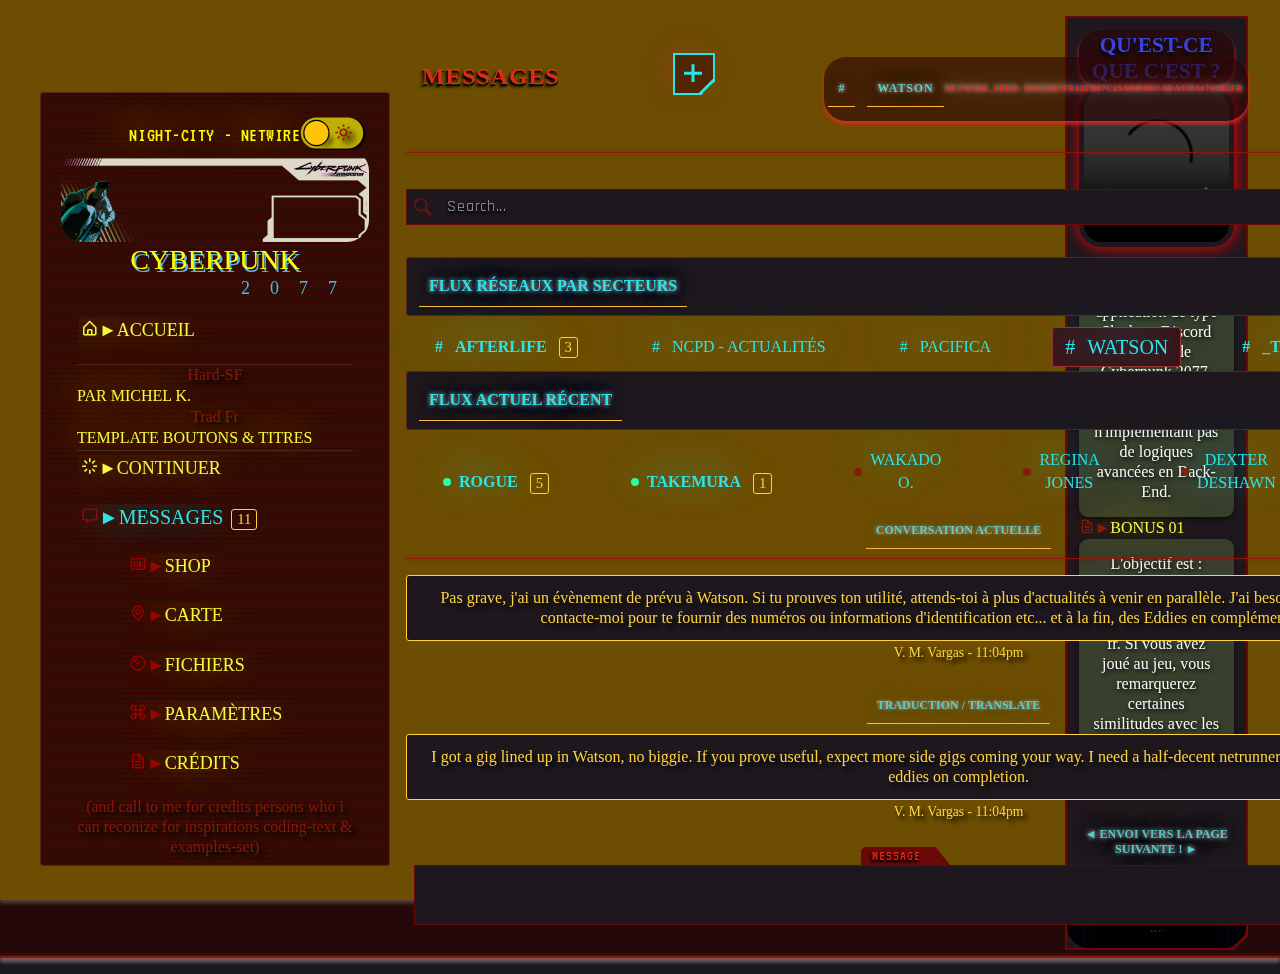
==== commit d088cae2: "Add files via upload" ====
--- a/index.html
+++ b/index.html
@@ -119,7 +119,7 @@
         Crédits</span>
       </a>
 </li>
-
+(and call to me for credits persons who i can reconize for inspirations coding-text & examples-set)
 </ul>
 
 </nav>
--- a/css/styles (special).css
+++ b/css/styles (special).css
@@ -0,0 +1,632 @@
+@import url("https://fonts.googleapis.com/css2?family=Rajdhani:wght@500;700&amp;display=swap");
+@import url("https://fonts.googleapis.com/css2?family=VT323&amp;display=swap");
+
+* {
+  box-sizing: border-box;
+  position: relative;
+}
+
+html,
+body {
+  --colors-bg--300: #1e181e;
+  --colors-bg--500: #191a1e;
+  --colors-primary--200: #e94c44;
+  --colors-primary--300: #da2f26;
+  --colors-primary--500: #992213f8;
+  --colors-primary--600: #870e0c;
+  --colors-primary--700: #5e2122;
+  --colors-primary--800: #451717;
+  --colors-primary--900: #3c181a;
+  --colors-secondary--500: #2be4ea;
+  --colors-secondary--900: #295459;
+  --colors-tertiary--500: #fed33f;
+  --colors-on_bg--500: var(--colors-primary--500);
+  --colors-on_tertiary--500: var(--colors-bg--300);
+  --colors-on_primary--500: var(--colors-primary--200);
+  --colors-active--500: #2bfea0;
+  --fonts-primary: "Rajdhani", sans-serif;
+  --fonts-secondary: "VT323", monospace;
+  --ui-glow: 0 0 5px var(--colors-primary--500);
+  --ui-glow-borders--500: 0 0 3px var(--colors-primary--500);
+  --ui-glow-color: currentcolor;
+  --ui-glow-text: -9px -6px 40px var(--ui-glow-color);
+  --ui-glow-text--dimmed: -9px -6px 40px var(--ui-glow-color);
+  --ui-elevation--1: 2px 2px 0 rgba(0, 0, 0, 0.8);
+  --ui-notch-amount: 1rem;
+  --ui-notch-hypotenuse: 22.627416px; /* hypothenuse of --ui-notch-amount */
+  --ui-notch-path: polygon(
+    0 0,
+    100% 0,
+    100% calc(100% - var(--ui-notch-amount) + 2px),
+    calc(100% - var(--ui-notch-amount) + 2px) 100%,
+    0 100%
+  );
+
+  background-color: var(--colors-bg--500);
+  background-image: radial-gradient(
+    ellipse at 33% 10%,
+    #461616 0%,
+    transparent 75%
+  );
+  background-repeat: no-repeat;
+  color: var(--colors-on_bg--500);
+  font-family: var(--fonts-primary);
+  font-size: 100%;
+  line-height: 1.4;
+  margin: 0;
+  min-height: 100vh;
+}
+
+a {
+  color: inherit;
+  text-decoration: none;
+  align-items: center;
+  text-align: center;
+}
+
+.app-skeleton {
+  padding: 0 1rem;
+  height: 100vh;
+  max-width: 90em;
+  margin: auto;
+  align-items: center;
+  text-align: center;
+}
+
+.app-header {
+  align-items: center;
+  text-align: center;
+  display: flex;
+  grid-area: header;
+  justify-content: space-between;
+  margin-bottom: 1rem;
+  padding: 1rem 0 0.5rem 0;
+}
+
+.app-header::after {
+  background-color: var(--colors-primary--400);
+  box-shadow: var(--ui-glow);
+  bottom: 0;
+  content: "";
+  height: 2px;
+  position: absolute;
+  align-items: center;
+  text-align: center;
+  left: 0;
+  width: 100%;
+}
+
+.app-header__anchor {
+  padding: 0.5rem;
+  align-items: center;
+  text-align: center;
+}
+
+.app-header__anchor__text {
+  font-family: var(--fonts-secondary);
+  font-size: 1.25rem;
+  letter-spacing: 0.035rem;
+  text-shadow: var(--ui-glow-text);
+  text-transform: uppercase;
+}
+
+.app-container {
+  display: grid;
+  grid-gap: 1rem;
+  grid-template-areas: "a main main main side";
+  grid-template-columns: 180px 1fr 1fr 1fr 1fr;
+  align-items: center;
+  text-align: center;
+  height: calc(100% - 5.25rem);
+}
+
+.app-a {
+  grid-area: a;
+  height: 100%;
+}
+
+.app-main {
+  grid-area: main;
+  margin: 0;
+  padding:0;
+}
+.app-b {
+  grid-area: side;
+}
+
+
+.nav-section {
+  padding-bottom: 0.25rem;
+}
+
+.nav-section__header {
+  background-color: var(--colors-bg--300);
+  border: 1px solid #5d2322;
+  border-radius: 22px;
+  margin-bottom: 0.5rem;
+  padding: 0.5rem 0.75rem;
+  right: 100px;
+  bottom: 100px;
+  resize: vertical;
+  width: 100%;
+  display: inline-block;
+  max-width: 460px;
+}
+
+.nav-section__body {
+  padding-left: 1rem;
+  display: flex;
+  max-width: 300px;
+}
+
+.nav-section__title {
+  color: #2be4ea;
+  font-size: 1rem;
+  margin: 0;
+  display: flex;
+  max-width: 300px;
+}
+
+.nav {
+  list-style: none;
+  margin: 0;
+  padding: 0;  display: flex;
+  max-width: 300px;
+}
+
+.nav__link {
+  line-height: 1.4rem;
+}
+
+.nav__link__element + .nav__link__element {
+  margin-left: 0.5rem;  display: flex;
+  max-width: 300px;
+}
+
+.app-header .nav {
+  align-items: flex-end;
+  display: flex;
+  max-width: 300px;
+}
+
+.app-header .nav__item + .nav__item {
+  margin-left: 3rem;
+}
+
+.app-header .nav__link {
+  align-items: baseline;
+  display: flex;
+  text-shadow: var(--ui-glow-text);
+  text-transform: uppercase;
+  transition: transform 0.25s;  max-width: 660px;
+  resize: horizontal;
+  width: 100%;
+}
+
+.app-header .nav__link:hover {
+  color: var(--colors-primary--400);
+}
+
+.app-header .nav__link.nav__link--active {
+  color: var(--colors-secondary--600);
+  font-size: 1.25rem;
+  transform: none;
+}
+
+.nav-section .nav__item + .nav__item {
+  margin-top: 0.125rem;
+}
+
+.nav-section .nav__link {
+  border: 1px solid transparent;
+  border-radius: 3px;
+  color: var(--colors-secondary--500);
+  display: block;
+  font-family: var(--fonts-primary);
+  padding: 0.5rem 0.75rem;
+  transition: background-color 0.25s;
+}
+
+.nav-section .nav__link:focus,
+.nav-section .nav__link:hover {
+  background-color: var(--colors-bg--300);
+  border: 1px solid #5d2322;
+}
+
+.nav-section .nav__link--active,
+.nav-section .nav__link.nav__link--active:focus,
+.nav-section .nav__link.nav__link--active:hover {
+  background-color: #391419;
+  border-color: #9c3230;
+}
+
+.channel-link,
+.conversation-link {
+  align-items: center;
+  display: flex;
+}
+
+.channel-link__icon,
+.conversation-link__icon {
+  margin-right: 0.75rem;
+}
+
+.channel-link__element + .channel-link__element,
+.conversation-link__element + .conversation-link__element {
+  margin-left: 0.75rem;
+}
+
+.conversation-link__icon {
+  padding: 4px;
+  margin: 4px;
+  text-shadow: -2px 3px 3px rgb(0 0 0), 0 2px 1px rgb(0 0 0);
+}
+
+.conversation-link__icon::after {
+  background-color: var(--colors-primary--500);
+  border-radius: 50%;
+  content: "";
+  display: block;
+  height: 0.5em;
+  width: 0.5em;
+}
+
+.conversation-link--online .conversation-link__icon::after {
+  background-color: var(--colors-active--500);
+}
+
+.channel-link--unread,
+.conversation-link--unread {
+  font-weight: bold;
+}
+
+.badge {
+  border: 1.5px solid var(--colors-tertiary--500);
+  border-radius: 3px;
+  color: var(--colors-tertiary--500);
+  display: inline-block;
+  font-size: 0.92rem;
+  font-weight: normal;
+  line-height: 1;
+  padding: 0.15em 0.34em;
+  vertical-align: middle;
+  align-items: center;
+  text-align: center;
+}
+
+.slate__title {
+  font-size: 1.125rem;
+  margin: 0;
+}
+
+.pad {
+  background-color: var(--colors-bg--300);
+  border: 2px solid var(--colors-primary--600);
+  clip-path: var(--ui-notch-path);  max-width: 660px;
+}
+
+.pad__body {
+  padding: 0.75rem;
+  padding-bottom: var(--ui-notch-amount);
+}
+
+.pad::before {
+  background-color: var(--colors-primary--600);
+  bottom: 5px;
+  content: "";
+  display: block;
+  height: 3px; /* bigger to compensate transform */
+  position: absolute;
+  right: -6px;
+  top: auto;
+  transform: rotate(-45deg);
+  width: var(--ui-notch-hypotenuse);
+  z-index: 100;
+}
+
+/* @component: form-* */
+input, textarea {
+  padding: 4px;
+  margin: 4px;
+  text-shadow: -2px 3px 3px rgb(66, 59, 59), 0 2px 1px rgb(0 0 0);
+}
+
+.form-label {
+  background-color: var(--colors-primary--600);
+  color: var(--colors-on_primary--500);
+  font-family: var(--fonts-secondary);
+  font-size: 0.92rem;
+  display: inline-block;
+  padding: 0.125em 0.75em;
+  padding-right: 2em;
+  letter-spacing: 0.065em;
+  line-height: 1;
+  text-transform: uppercase;
+  vertical-align: bottom; /* inline-block fix */
+  clip-path: polygon(
+    0.25em 0,
+    calc(100% - 1em) 0,
+    100% 100%,
+    0.33em 100%,
+    0 100%,
+    0 0.25em
+  );
+}
+
+.form-control {
+  background-color: var(--colors-bg--300);
+  border: 1px solid var(--colors-primary--600);
+  clip-path: var(--ui-notch-path);
+  padding-right: 0.5rem;
+}
+
+.form-control::before {
+  background-color: var(--colors-primary--600);
+  bottom: 5px;
+  content: "";
+  display: block;
+  height: 3px; /* bigger to compensate transform */
+  position: absolute;
+  right: -6px;
+  top: auto;
+  transform: rotate(-45deg);
+  width: var(--ui-notch-hypotenuse);
+  z-index: 100;
+}
+
+.form-control input,
+.form-control textarea {
+  background-color: transparent;
+  border: 0;
+  box-shadow: none;
+  color: var(--colors-primary--500);
+  font-family: var(--fonts-primary);
+  font-size: 1rem;
+  letter-spacing: 0.045em;
+  outline: none;
+  padding: 0.5rem;
+  resize: none;
+  width: 100%;
+}
+
+.form-control--with-addon {
+  align-items: center;
+  display: flex;
+}
+
+.form-control--with-addon .button,
+.form-control--with-addon .button:hover {
+  background-color: transparent;
+  border-color: transparent;
+}
+
+.form-control__addon {
+  display: inline-block;
+  padding: 0.45rem;
+}
+
+.form-control__addon svg {
+  display: block;
+  fill: currentcolor;
+  height: 1.125rem;
+  opacity: 0.66;
+  width: 1.125rem;
+}
+
+.form-control__addon--prefix {
+  order: -1;
+}
+
+.form-control__addon--suffix {
+  order: 1;
+}
+
+.form-search {
+  margin-bottom: 0.75rem;  max-width: 660px;
+}
+
+.message {
+  padding-bottom: 1rem;  max-width: 660px;
+  resize: horizontal;
+  width: 100%;
+}
+
+.message__body {
+  background-color: var(--colors-bg--300);
+  border: 1px solid var(--colors-tertiary--500);
+  border-radius: 3px;
+  color: var(--colors-tertiary--500);
+  padding: 0.75rem;
+  max-width: 660px;
+  resize: horizontal;
+  width: 100%;
+}
+
+.message__footer {
+  color: var(--colors-tertiary--500);
+  font-size: 0.85rem;
+  margin-top: 0.25rem;
+}
+
+/* @component: button */
+.button {
+  background-color: transparent;
+  border: 1px solid var(--colors-primary--500);
+  border-radius: 2px;
+  cursor: pointer;
+  color: var(--colors-primary--500);
+  display: inline-block;
+  justify-content: center;
+  align-items: center;
+  background-color: #3d0c0596;
+  font-family: var(--fonts-primary);
+  letter-spacing: 0.045em;
+  padding: 1rem;
+  text-align: center;
+  text-transform: uppercase;
+}
+
+.button:hover {
+  background-color: var(--colors-primary--800);
+  color: var(--colors-on_primary--500);
+}
+
+.button__icon {
+  display: inline-block;
+  height: 1.15rem;
+  line-height: 0.5;
+  vertical-align: top;
+  width: 1.125rem;
+  font-size: xx-large;
+
+}
+
+.button__icon {
+  fill: currentcolor;
+}
+
+.button__content {
+  display: inline-block;
+  z-index: 2;
+}
+
+.button--size-lg,
+.button--size-xl {
+  border-width: 2px;
+  clip-path: var(--ui-notch-path);
+  padding: 0.55rem 0.7rem 0.7rem 0.55rem;
+}
+
+.button--size-lg::before,
+.button--size-xl::before {
+  background-color: currentcolor;
+  bottom: 5px;
+  content: "";
+  display: block;
+  height: 3px; /* bigger to compensate transform */
+  position: absolute;
+  right: -6px;
+  top: auto;
+  transform: rotate(-45deg);
+  width: var(--ui-notch-hypotenuse);
+  z-index: 100;
+}
+
+.button--size-xl {
+  clip-path: var(--ui-notch-path);
+  padding: 0.55rem 0.7rem 0.7rem 0.55rem;
+}
+
+.button--primary {
+  color: var(--colors-secondary--500);
+  border-color: var(--colors-secondary--500);
+}
+
+.button--primary:hover {
+  background-color: var(--colors-secondary--900);
+  color: var(--colors-secondary--500);
+}
+
+.button-toolbar {
+  display: flex;
+}
+
+.button-toolbar .button {
+  display: block;
+  border-radius: 0;
+}
+
+.button-toolbar .button + .button {
+  margin-left: -1px;
+}
+
+.channel-feed {
+  display: flex;
+  flex-direction: column;
+  height: 100%;
+}
+
+.channel-feed__body {
+  flex-grow: 1;
+}
+
+.channel-feed__footer {
+
+  padding: 4px;
+  margin: 4px;
+  text-shadow: -2px 3px 3px rgb(0 0 0), 0 2px 1px rgb(0 0 0);
+}
+
+.channel-message-form {
+  align-items: flex-start;
+  display: flex;
+  padding-bottom: 1rem;
+}
+
+.channel-message-form .form-group {
+  flex: 1;
+}
+
+.channel-message-form .form-footer {
+  margin-left: 1rem;
+  margin-top: 1.42rem;
+}
+
+.channel-message-form .form-control {
+  width: 100%;
+}
+
+.text-heading1,
+.text-heading2,
+.text-heading3,
+.text-heading4,
+.text-heading5,
+.text-heading6,
+.text-paragraph1 {
+  margin: 0;
+}
+
+.segment-topbar {
+  display: flex;
+  justify-content: space-between;
+  margin-bottom: 1rem;
+  min-height: 3.5rem;
+  max-width: 660px;
+}
+
+.segment-topbar::after {
+  background-color: var(--colors-primary--500);
+  box-shadow: var(--ui-glow);
+  bottom: 0;
+  content: "";
+  height: 1px;
+  position: absolute;
+  left: 0;
+  width: 100%;
+}
+
+.segment-topbar__header {
+  padding: 0.5rem 0.5rem;
+  padding-top: 0;
+}
+
+.segment-topbar__overline {
+  font-family: var(--fonts-secondary);
+}
+
+.segment-topbar__title {
+  letter-spacing: 0.035em;
+  text-shadow: var(--ui-glow-text--dimmed);
+  text-transform: uppercase;
+  font-size: x-large;
+  font-weight: 600;
+
+  padding: 4px;
+  margin: 4px;
+  text-shadow: -2px 3px 3px rgb(0 0 0), 0 2px 1px rgb(0 0 0);
+}
+
+.segment-topbar__aside {
+  align-self: flex-start;
+  box-shadow: -6px -4px 24px rgba(156, 50, 48, 0.4);
+}
--- a/css/styles.css
+++ b/css/styles.css
@@ -0,0 +1,1597 @@
+/*=============== GOOGLE FONTS ===============*/
+@import url("https://fonts.googleapis.com/css2?family=Poppins:wght@400;500;600&display=swap");
+
+/*=============== VARIABLES CSS ===============*/
+:root {
+  --header-height: 1.25rem;
+
+  /*========== Colors ==========*/
+  /*Color mode HSL(hue, saturation, lightness)*/
+  /*
+        Purple: hsl(250, 66%, 75%)
+        Blue: hsl(207, 90%, 72%)
+        Pink: hsl(356, 66%, 75%)
+        Teal: hsl(174, 63%, 62%)
+  */
+  --first-hue: 207;
+  --sat: 65%;
+  --lig: 45%;
+  --second-hue: 245;
+
+  --first-color: hsla(var(--first-hue), var(--sat), var(--lig));
+  --first-color-alt: hsla(var(--second-hue), var(--sat), 61%); /* -4% */
+  --title-color: hsla(var(--second-hue), 25%, 55%);
+  --text-color: hsla(var(--first-hue), 58%, 45%);
+  --text-color-light: hsla(var(--second-hue), 54%, 65%);
+  --body-color: hsla(var(--first-hue), 48%, 28%);
+  --container-color: hsla(var(--second-hue), 32%, 12%);
+
+  /*========== Font and typography ==========*/
+  /*.5rem = 8px | 1rem = 16px ...*/
+  --body-font: 'Poppins', sans-serif;
+  --biggest-font-size: 1.75rem;
+  --h1-font-size: 1.5rem;
+  --h2-font-size: 1.25rem;
+  --h3-font-size: 1rem;
+  --h4-font-size: .5rem;
+  --special-font-size: 1.5rem;
+  --normal-font-size: .938rem;
+  --small-font-size: .813rem;
+  --smaller-font-size: .75rem;
+  --tiny-font-size: .625rem;
+
+  /*========== Font weight ==========*/
+  --font-medium: 500;
+  --font-semibold: 600;
+
+  /*========== z index ==========*/
+  --z-tooltip: 10;
+  --z-fixed: 100;
+  --z-modal: 1000;
+}
+
+/* Responsive typography */
+@media screen and (min-width: 60.5rem) {
+  :root {
+    --biggest-font-size: 2.5rem;
+    --h1-font-size: 2.25rem;
+    --h2-font-size: 1.5rem;
+    --h3-font-size: 1.25rem;
+    --special-font-size: 2rem;
+    --normal-font-size: 1rem;
+    --small-font-size: .875rem;
+    --smaller-font-size: .813rem;
+    --tiny-font-size: .585rem;
+  }
+}
+
+/*=============== BASE ===============*/
+*, ::before, ::after {
+  box-sizing: border-box;
+  padding: 0;
+  margin: 0;
+}
+
+html {
+  font-size: 100%;
+  -webkit-scroll-behavior:smooth;
+  scroll-behavior:smooth;
+}
+
+body,button,input,textarea {
+  font-family: var(--body-font);
+  font-size: var(--normal-font-size);
+}
+
+body {
+  background-color: var(--body-color-alt);
+  color: var(--text-color-light);
+  transition: .5s; /* pour l'animation du dark theme */
+}
+
+h1, h2, h3 {
+  color: var(--title-color);
+  font-weight: var(--font-semibold);
+  font-size: clamp(2rem,1rem + 10vw,5rem);
+  align-items: center;
+  justify-items: center;
+  justify-content: center;
+  text-align: center;
+}
+
+ul {
+  list-style: none;
+}
+
+a {
+  text-decoration: none;
+}
+
+button {
+  cursor: pointer;
+  border: none;
+  outline: none;
+}
+
+img {
+  max-width: 100%;
+  height: auto;  border: 1px double #c5c5c5;
+  border-radius: 22px;
+}
+
+/*=============== REUSABLE CSS CLASSES ===============*/
+.container {
+  max-width: 60.5rem;
+  margin-left: 1rem;
+  margin-right: 1rem;
+}
+
+.grid {
+  display: grid;
+  gap: 1.25rem;
+}
+
+.main {
+  overflow: hidden;
+}
+
+.section {
+  padding: 4.5rem 0 1rem;
+  justify-content: center;
+  align-items: center;
+}
+
+.section__title,
+.section__subtitle {  justify-content: center;
+  align-items: center;
+  text-align: center;
+}
+
+.section__title {
+  font-size: var(--h2-font-size);
+  color: var(--first-color);  justify-content: center;
+  align-items: center;
+  margin-bottom: 2rem;
+}
+
+.section__subtitle {
+  display: block;  justify-content: center;
+  align-items: center;
+  font-size: var(--smaller-font-size);
+  color: var(--text-color-light);
+}
+
+/*=============== HEADER & NAV===============*/
+.header{
+  position: fixed;
+  top: 0;
+  left: 0;
+  width: 100%;
+  background-color: var(--second-hue);
+  z-index: var(--z-fixed);
+  transition: .5s; /* pour l'animation du dark theme */
+}
+
+.nav{
+  height: var(--header-height);
+  display: flex;
+  justify-content: space-between;
+  align-items: center;
+/* position: fixed;
+min-width: 450px;  */
+}
+
+.nav__logo{
+  color: var(--first-color);
+  font-weight: var(--font-medium);
+  transition: .4s;
+}
+
+.nav__logo:hover{
+  color: var(--first-color-alt);
+}
+
+.nav__menu{
+  position: fixed;
+  bottom: 1rem;
+  background-color: hsla(var(--second-hue), 32%, 16%, .8);
+  width: 92%;
+  height: auto;
+  border: 1px solid rgba(255,255,255,0.2);
+  border-radius: 4rem;
+  padding: .5rem 1.5rem;
+  /* suivant le navigateur
+  -webkit-backdrop-filter: blur(5px);
+  backdrop-filter: blur(5px);*/
+  transition: .5s; /* pour l'animation du dark theme */
+  z-index: 1000;
+}
+.nav__list{
+  display: flex;
+  justify-content: space-between;
+  align-items: center;
+}
+.nav__item{
+  display: block;
+  text-align: center;
+}
+
+.nav__link{
+  display: flex;
+  padding: .3rem;
+  color: var(--text-color);
+  font-size: 1.15rem;
+  border-radius: 100%;
+  align-items: center;
+  justify-content: center;
+  margin:.3rem;
+}
+
+.nav__item-title{
+  display: block;
+  font-size: .5rem;
+  text-align: center;
+}
+
+/* Active link */
+.active-link{
+  background: linear-gradient(180deg,
+  hsla(var(--first-hue), var(--sat),var(--lig), 1),
+  hsla(var(--first-hue), var(--sat),var(--lig), .2));
+  box-shadow: 0 0 16px hsla(var(--first-hue), var(--sat),var(--lig), 2);
+  color: var(--title-color);
+}
+
+/* Change background header */
+.scroll-header{
+  box-shadow: 0 4px 4px rgba(10, 10, 10, 0.884);
+}
+
+/*=============== THEME ===============*/
+.change-theme{
+  font-size: 1.25rem;
+  cursor: pointer;
+  transition: .3s;
+}
+.change-theme:hover{
+  color: var(--first-color);
+}
+/*========== Variables Dark theme ==========*/
+body.light-theme{
+  --title-color: hsla(var(--second-hue), 25%, 25%);
+  --text-color: hsla(var(--second-hue), 18%, 35%);
+  --body-color: hsla(var(--second-hue), 80%, 79%);
+  --container-color: #fff;
+}
+
+/*==========
+    Color changes in some parts of
+    the website, in light theme
+==========*/
+.light-theme .scroll-header{
+  box-shadow: 0 2px 4px hsla(0, 0%, 4%, .3);
+}
+.light-theme .nav__menu{
+  background-color: hsla(var(--second-hue), 30%, 85%, .8);
+}
+.light-theme .section__subtitle{
+  color: var(--text-color);
+}
+.light-theme .home__social-link{
+  box-shadow: 0 2px 8px hsla(var(--second-hue), 48%, 8%, .1);
+}
+.light-theme .home__social::after,
+.light-theme .footer__social-link{
+  background-color: var(--title-color);
+}
+.light-theme .home__social-link,
+.light-theme .home__scroll,
+.light-theme .button,
+.light-theme .button:hover,
+.light-theme .active-work,
+.light-theme .footer__title,
+.light-theme .footer__link,
+.light-theme .footer__copy{
+  color: var(--title-color);
+}
+.light-theme .about__box{
+  box-shadow: 0 2px 8px hsla(var(--second-hue), 48%, 8%, .1);
+}
+.light-theme .skills__content,
+.light-theme .services__card,
+.light-theme .work__card,
+.light-theme .testimonial__card,
+.light-theme .contact__card
+{
+  box-shadow: 0 2px 16px hsla(var(--second-hue), 48%, 8%, .1);
+}
+.light-theme::-webkit-scrollbar{
+  background-color: hsl(var(--second-hue), 8%, 66%);
+}
+.light-theme::-webkit-scrollbar-thumb{
+  background-color: hsl(var(--second-hue), 8%, 66%);
+}
+.light-theme::-webkit-scrollbar-thumb:hover{
+  background-color: hsl(var(--second-hue), 8%, 44%);
+}
+/*=============== HOME ===============*/
+.home{
+  position: relative;
+
+}
+.home__container{
+  position: relative;
+  row-gap: 3.5rem;
+  padding-top: 1.5rem;
+}
+.home__data{
+  text-align: center;
+}
+.home__greeting,
+.home__education{
+font-size: var(--small-font-size);
+font-weight: var(--font-medium);
+}
+.home__greeting{
+  display: block;
+  color: var(--title-color);
+  margin-bottom: .25rem;
+}
+.home__education{
+  color: var(--text-color);
+  margin-bottom: 2.5rem;
+}
+.home__name{
+  font-size: var(--biggest-font-size);
+}
+.home__img{
+  width: 200px;
+}
+.home__handle{
+  display: flex;
+  width: auto;
+  height:100%;
+  align-items: flex-end;
+  justify-content: center;
+  justify-self: center;
+  border-radius: 10rem 10rem 1rem 1rem;
+  background: linear-gradient(180deg,
+  hsla(var(--first-hue), var(--sat), var(--lig),1),
+  hsla(var(--first-hue), var(--sat), var(--lig),.2));
+  box-shadow: 0px 0px 10px 4px var(--first-color-alt);
+  overflow: hidden;
+
+}
+.home__buttons{
+  display: flex;
+  justify-content: center;
+  align-items: center;
+  gap: 1.25rem;
+}
+.home__social,
+.home__scroll{
+position: absolute;
+}
+.home__social{
+  bottom: 3.80rem;
+  right: 0;
+  display: grid;
+  row-gap: .5rem;
+  z-index: 3;
+}
+.home__social-link{
+  width: max-content;
+  background-color: var(--container-color);
+  color: var(--first-color);
+  padding: .1rem;
+  border-radius: .25rem;
+  display: flex;
+  align-items:center;
+  font-size: var(--special-font-size);
+  transition: .5s;
+
+  }
+  .home__social-link:hover{
+  background-color: var(--first-color);
+  color: aliceblue;
+  animation: animate 4s linear infinite;
+  }
+    .home__social-link:after{
+      content: '';
+      width: auto;
+      height: auto;
+      background-color: var(--first-color);
+      transform: rotate(90deg) translate(16px, 3px);
+  }
+
+  .home__scroll{
+    color: var(--first-color);
+    left: -2.5rem;
+    bottom: 6.5rem;
+    display: grid;
+    row-gap: 3rem;
+    justify-items: center;
+    z-index: 3;
+  }
+  .home__scroll-icon {
+    font-size: var(--special-font-size);
+    transition: .5s;
+    animation: animateBgColor 5s linear infinite;
+    align-items: center;
+  }
+  .home__scroll-name {
+    font-size:var(--smaller-font-size);
+    transform: rotate(-90deg);
+  }
+
+/*=============== BUTTONS ===============*/
+
+.button{
+  display: inline-block;
+  background-color: var(--first-color);
+  color: var(--body-color);
+  padding: .75rem 1rem;
+  border-radius: .5rem;
+  font-weight: var(--font-medium);
+  transition: .4s;
+  animation: animateBgColor 120s linear infinite;
+}
+.button--ghost{
+  background-color: transparent;
+  border: 2px solid var(--first-color);
+  color: var(--first-color);
+}
+.button:hover{
+  background-color: var(--first-color-alt);
+  color: var(--body-color);
+}
+
+/*=============== ABOUT ===============*/
+.about{
+  position: relative;
+}
+
+.about__container{
+  row-gap: .25rem;
+}
+
+.about__img{
+  display:inline-block;
+  width: auto;
+  height: 300px;
+border-radius: 2%;
+ justify-content: center;
+ align-items: center;
+ text-align: center;
+  justify-self: center;
+  background-color: var(--body-color);
+  border: .15rem double var(--first-color);
+  box-shadow: 0px 0px 15px 1px var(--first-color-alt);
+  animation: animateBgColor 120s linear infinite;
+
+}
+
+.about__data{
+  text-align: center;
+}
+.about__info{
+  display: grid;
+  grid-template-columns: repeat(2, 1fr);
+  gap: .25rem;
+  margin-bottom: 1rem;
+}
+.about__box{
+  background-color: var(--container-color);
+  border-radius: .75rem;
+  padding: .75rem .5rem;
+}
+.about__icon{
+  font-size: 1.5rem;
+  color: var(--first-color);
+  margin-bottom: .5rem;
+}
+.about__title{
+  font-size: var(--small-font-size);
+}
+.about__subtitle{
+  font-size: var(--tiny-font-size);
+}
+.about__description{
+  margin-bottom: 2rem;
+}
+
+/*=============== SKILLS ===============*/
+.skills{
+position: relative;
+}
+.skills__container{
+  row-gap: 2rem;
+  padding-top: 1rem;
+}
+.skills__content{
+  background-color: var(--container-color);
+  padding: 1.5rem;
+  border-radius: 1.25rem;
+}
+.skills__title{
+  font-size: var(--normal-font-size);
+  font-weight: var(--font-medium);
+  color: var(--first-color);
+  text-align: center;
+  margin-bottom: 1.5rem;
+}
+.skills__box{
+  display: flex;
+  justify-content: center;
+  column-gap: 2.5rem;
+}
+.skills__group{
+  display: grid;
+  align-content: flex-start;
+  row-gap: 1rem;
+}
+.skills__data{
+  display: flex;
+  column-gap: .5rem;
+}
+.skills .bxs-badge-check{
+  font-size: 1rem;
+  color: var(--first-color);
+}
+.skills__name{
+  font-size: var(--normal-font-size);
+  font-weight: var(--font-medium);
+  line-height: 18px;
+}
+.skills__level{
+  font-size: var(--tiny-font-size);
+}
+
+/*=============== SERVICES ===============*/
+
+.services{
+  position: relative;
+
+}
+.services__container{
+  grid-template-columns: repeat(1, 1fr, 1fr);
+  gap: 1.5rem;
+  padding-top: 1rem;
+}
+.services__card{
+  background-color: var(--container-color);
+  padding: 3rem 1.5rem 1.5rem;
+  border-radius: 1rem;
+}
+.services__title{
+  font-size: var(--h3-font-size);
+  margin-bottom: 2.5rem;
+}
+.services__button{
+  color: var(--first-color);
+  font-size: var(--small-font-size);
+  display: flex;
+  align-items: center;
+  column-gap: .25rem;
+  cursor: pointer;
+}
+.services__button:hover .services__icon{
+  transform: translateX(.25rem);
+}
+.services__icon{
+  font-size: 1.75rem;
+  transition: .4s;
+}
+
+/* Services modal */
+.services__modal{
+  position: fixed;
+  display: grid;
+  inset: 0;
+  background-color: hsla(var(--second-hue), 28%, 16%, .7);
+  padding: 2rem 1rem;
+  place-items: center;
+  visibility: hidden;
+  opacity: 0;
+  transition:  .4s;
+  z-index: var(--z-modal);
+}
+
+.services__modal-content{
+  position: relative;
+  background-color: var(--body-color);
+  padding: 4.5rem 1.5rem 2.5rem;
+  border-radius: 1.5rem;
+}
+
+.services__modal-title,
+.services__modal-description{
+  text-align: center;
+}
+.services__modal-title{
+  font-size: var(--h3-font-size);
+  color: var(--first-color);
+  margin-bottom: 1rem;
+}
+.services__modal-description{
+  font-size: var(--small-font-size);
+  margin-bottom: 2rem;
+}
+.services__modal-list{
+  display: grid;
+  row-gap:  .75rem;
+}
+.services__modal-item{
+  display: flex;
+  align-items: flex-start;
+  column-gap: .5rem;
+}
+.services__modal-icon{
+  font-size: 1.5rem;
+  color: var(--first-color);
+}
+.services__modal-info{
+  font-size: var(--small-font-size);
+}
+.services__modal-close{
+  position: absolute;
+  top: 1.5rem;
+  right: 1.5rem;
+  font-size: 1.5rem;
+  color: var(--first-color);
+  cursor: pointer;
+}
+
+/*Active modal*/
+.active-modal{
+  opacity: 1;
+  visibility: visible;
+}
+
+/*=============== WORK ===============*/
+
+.work{
+  position: relative;
+}
+
+.work__container{
+  padding-top: 1rem;
+}
+.work__filters{
+  display: flex;
+  justify-content: center;
+  align-items: center;
+  column-gap:  .75rem;
+  margin-bottom: 2rem;
+  animation: animateBgColor 4s linear infinite;
+}
+
+.work__item{
+  cursor: pointer;
+  color:var(--title-color);
+  padding: .25rem .75rem;
+  font-weight: var(--font-medium);
+  border-radius: .5rem;
+}
+.work__card{
+  background-color: var(--container-color);
+  padding: 1rem;
+  border-radius: 1rem;
+}
+.work__img{
+  border-radius: 1rem;
+  margin-bottom: .75rem;
+  border: .15rem dashed var(--first-color-alt);
+}
+.work__title{
+  font-size: var(--normal-font-size);
+  font-weight: var(--font-medium);
+  margin-bottom: .25rem;
+}
+.work__button{
+  width: max-content;
+  color: var(--first-color);
+  font-size: var(--small-font-size);
+  display: flex;
+  align-items: center;
+  column-gap: .25rem;
+}
+.work__button:hover .work__icon{
+  transform: translateX(.25rem);
+}
+.work__icon{
+  font-size: 1rem;
+  transition: .4s;
+}
+/* Active item work*/
+.active-work{
+  background-color: var(--first-color);
+  color: var(--body-color);
+}
+
+
+/*=============== TESTIMONIAL ===============*/
+.testimonial{
+  position: relative;
+}
+
+
+.testimonial__card{
+  position: relative;
+  background-color: var(--container-color);
+  padding: 1.25rem 1.5rem;
+  border-radius: 1.5rem;
+  text-align: center;
+  content: open-quote;
+  margin-bottom: 3rem;
+  margin-left: auto;
+}
+
+.testimonial__img{
+  width: 100px;
+  border-radius: 4rem;
+  image-rendering:auto;
+  border: 0.5rem double var(--first-color);
+  box-shadow: 0px 0px 10px 5px var(--first-color-alt);
+  margin-bottom: 1rem;
+}
+.testimonial__name{
+  font-size: var(--normal-font-size);
+  font-weight: var(--font-medium);
+  margin-bottom: .25rem;
+}
+.testimonial__description{
+  max-block-size: 3.5rem;
+  font-size: var(--small-font-size);
+  letter-spacing : .05rem;
+  white-space: wrap;
+  overflow:scroll;
+  text-overflow: ellipsis;
+  animation: animateBgColor 4s linear infinite;
+}
+
+.testimonial__description::first-letter{
+  font-size: var(--biggest-font-size);
+  font-weight: var(--font-medium);
+  color: var(--first-color);
+}
+
+
+/* Swiper class */
+.swiper-pagination-bullet{
+  background-color: var(--text-color-light);
+}
+.swiper-pagination-bullet-active{
+  background-color: var(--first-color);
+}
+
+/*=============== CONTACT ===============*/
+.contact__container{
+  row-gap: 3rem;
+  padding-bottom: 3rem;
+}
+.contact__title{
+  text-align: center;
+  font-size: var(--h3-font-size);
+  margin-bottom: 1.5rem;
+}
+.contact__info{
+  display: grid;
+  gap: 1rem;
+}
+.contact__card{
+  background-color: var(--container-color);
+  padding: 1rem;
+  border-radius: .75rem;
+  text-align: center;
+}
+.contact__card-icon{
+  font-size: 2rem;
+  color: var(--title-color);
+  margin-bottom: .25rem;
+}
+.contact__card-title,
+.contact__card-data{
+  font-size: var(--small-font-size);
+}
+.contact__card-title{
+  font-size:  var(--h3-font-size);
+}
+.contact__card-data{
+  display: block;
+  margin-bottom: .75rem;
+}
+.contact__button{
+  color: var(--first-color);
+  font-size: var(--small-font-size);
+  display: flex;
+  align-items: center;
+  justify-content: center;
+  column-gap: .20rem;
+}
+.contact__button:hover .contact__button-icon{
+  transform: translateX(.25rem);
+}
+.contact__button-icon{
+font-size: 1rem;
+transition: .4s;
+}
+.contact__form-div{
+  position: relative;
+  margin-bottom: 2rem;
+  height: 2.5rem;
+}
+.contact__form-input{
+  position: absolute;
+  top: 0;
+  left: 0;
+  width: 100%;
+  height: 100%;
+  border: 2px solid var(--text-color-light);
+  background: none;
+  color: var(--text-color);
+  outline: none;
+  padding: 1.5rem;
+  border-radius: .75rem;
+  z-index: 1;
+}
+.contact__form-tag{
+  position: absolute;
+  top: -.75rem;
+  left: 1.25rem;
+  font-size: var(--smaller-font-size);
+  padding: .25rem;
+  background-color: var(--body-color);
+  z-index: 10;
+}
+.contact__form-area{
+  height: 11rem;
+}
+.contact__form-area textarea{
+  resize: none;
+}
+/*=============== FOOTER ===============*/
+.footer{
+  position: relative;
+  background-color: var(--first-color);
+}
+.footer__container{
+  padding: 2rem 0 6rem;
+}
+.footer__title, .footer__link{
+color: var(--body-color);
+}
+.footer__title{
+  text-align: center;
+  margin-bottom: 2rem;
+  font-size: var(--h1-font-size);
+}
+.footer__list{
+  display: flex;
+  justify-content: center;
+  column-gap: 1rem;
+  margin-bottom: 2rem;
+}
+.footer__social{
+  display: flex;
+  justify-content: center;
+  column-gap: 1.25rem;
+}
+.footer__social-link{
+  background-color: var(--body-color);
+  color: var(--first-color);
+  padding: .5rem;
+  border-radius: .25rem;
+  font-size: var(--h2-font-size);
+  align-items: center;
+  text-align: center;
+  display: inline-flex;
+}
+.footer__social-link:hover{
+  background-color: var(--first-color-alt);
+  color:var(--body-color);
+  }
+    .footer__social-link:after{
+      content: '';
+      width: auto;
+      height: auto;
+      background-color: var(--first-color);
+      transform: rotate(90deg) translate(16px, 3px);
+  }
+.footer__copy{
+  display: block;
+  margin-top: 1.5rem;
+  color: var(--container-color);
+  font-size: var(--smaller-font-size);
+  text-align: center;
+}
+/*=============== SCROLL BAR ===============*/
+
+::-webkit-scrollbar{
+  width: .75rem;
+  border-radius: .5rem;
+  background-color: hsl(var(--second-hue), 8%, 38%);
+}
+::-webkit-scrollbar-thumb{
+  background-color: hsl(var(--second-hue), 8%, 26%);
+  border-radius: .5rem;
+}
+::-webkit-scrollbar-thumb:hover{
+  background-color: hsl(var(--second-hue), 8%, 20%);
+}
+
+/* -------------------------------- flip-box --------------------------------------- */
+
+.flip-box {
+  display: flex;
+  background-color: transparent;
+  width: 60vw;
+  cursor: pointer;
+  justify-self: center;
+  align-items: center;
+  justify-content: center;
+
+  /*  border: 1px solid black; */
+ /*   perspective: 1000px; Remove this if you don't want the 3D effect */
+}
+.flip-box h1{
+  position: absolute;
+  display: flex;
+  padding-top: 30vh;
+  font-size: var(--h1-font-size);
+  color: rgba(245, 245, 245, 0.996);
+  text-shadow: 2px 4px 4px black;
+  font-weight:var(--font-semibold);
+  z-index: 1;
+}
+
+/* This container is needed to position the front and back side */
+.flip-box-inner {
+  position: relative;
+  width: 100%;
+  height: 100%;
+  padding-top: 52.65%;
+  text-align: center;
+  text-shadow: 0px 0px 10px 5px var(--first-color);
+  transition: transform 0.8s;
+  transform-style: preserve-3d;
+}
+
+/* Do an horizontal flip when you move the mouse over the flip box container */
+.flip-box:hover .flip-box-inner {
+  transform: rotateY(180deg);
+}
+
+/* Position the front and back side */
+.flip-box-front,
+.flip-box-back {
+  position: absolute;
+  top: 0;
+  left: 0;
+  width: 100%;
+  height: 100%;
+  -webkit-backface-visibility: hidden; /* Safari */
+  backface-visibility: hidden;
+  border-radius: 22px;
+  border: 2rem ridge rgba(0, 0, 0, 0.985);
+  border-width: 2px 4px 4px 2px;
+}
+
+.random__img {
+  width: 100%;
+  height: 100%;
+  object-fit: cover;
+  border-radius: 22px;
+  border: 2rem ridge rgba(255, 254, 243, 0.924);
+  border-width: 4px 2px 2px 4px;
+}
+
+/* Style the front side (fallback if image is missing) */
+.flip-box-front {
+  color: black;
+}
+
+/* Style the back side */
+.flip-box-back {
+  display: grid;
+  align-content: center;
+  background-color:var(--first-color);
+  color: var(--first-color-alt);
+  opacity: .8;
+  transform: rotateY(180deg);
+  animation: animateBgColor 4s linear infinite;
+}
+.flip-box-back h2{
+  font-size: var(--h2-font-size);
+  color: rgba(245, 245, 245, 0.996);
+  text-shadow: 2px 4px 4px black;
+}
+@media screen and (max-width: 600px) {
+  .flip-box-inner {
+    padding-top: 100%;
+  }
+  .flip-box {
+    width: 90vw;
+  }
+}
+
+/* ...................... box double couleur  ............................. */
+
+.box{
+  position: relative;
+  display: flex;
+  max-width: 100%;
+  height: auto;
+  justify-content: center;
+  border-radius: 10rem 10rem 1rem 1rem;
+  overflow: hidden;
+}
+
+.box::before{
+  content:'';
+  position: absolute;
+  width: 450px;
+  height: 450px;
+  border-radius: 10rem 10rem 1rem 1rem;
+  background-image: conic-gradient(transparent,transparent,transparent,#00ccff);
+  animation: animate 5s linear infinite;
+}
+
+.box::after{
+  content:'';
+  position: absolute;
+  width: 450px;
+  height: 450px;
+  border-radius: 10rem 10rem 1rem 1rem;
+  background-image: conic-gradient(transparent,transparent,transparent,#ff00ea);
+  animation: animate 5s linear infinite;
+  animation-delay: -2s;
+}
+
+.box span {
+  position: absolute;
+  display: flex;
+  inset: 4px;
+  border-radius: 10rem 10rem 1rem 1rem;
+  background: var(--first-color);
+  z-index: 1;
+  animation: animateBgColor 30s linear infinite;
+
+}
+.box img {
+  position: relative;
+  color: rgb(255, 255, 255);
+  font-size: 10em;
+  border: 0.4rem double var(--body-color);
+  z-index: 2;
+  border-radius: 10rem 10rem 1rem 1rem;
+}
+
+
+/*=============== BREAKPOINTS ===============*/
+/* For large devices */
+@media screen and (min-width:992px){
+.container{
+  margin-left: auto;
+  margin-right: auto;
+}
+.section{
+  padding: 4.25rem 0 1rem;
+  justify-content: center;
+  align-items: center;
+}
+.section__title{
+  margin-bottom: 2.25rem;
+  justify-content: center;
+  align-items: center;
+}
+.nav{
+  height: calc(var(--header-height) + 0.25rem);
+}
+.home__handle{
+  width: 220px;
+  height: 345px;
+}
+.home__img{
+  width: 220px;
+}
+.home__social-link{
+  padding: .4rem;
+  font-size: 1.25rem;
+}
+.home__social:after{
+transform: rotate(90deg) translate(16px, 0);
+}
+.home__scroll-icon{
+  font-size: 2rem;
+}
+.about__container{
+  grid-template-columns: repeat(2, 1fr);
+  align-items: center;
+  column-gap: 4rem;
+}
+.about__img{
+  width: 600px;
+}
+.about__info{
+  justify-content: initial;
+}
+.about__data{
+  text-align: initial;
+}
+.about__box{
+  text-align: center;
+  padding: 1rem 1.25rem;
+}
+.about__description{
+  padding: 0 4rem 0 0;
+  margin-bottom: 2.5rem;
+}
+.skills__container{
+  grid-template-columns: repeat(2, 350px);
+  column-gap: 3rem;
+}
+.services__container{
+  grid-template-columns: repeat(3, 192px);
+  column-gap: 3rem;
+}
+.services__card{
+  padding: 5rem 2rem 1.5rem;
+}
+.work__container{
+  gap: 3rem;
+}
+.work__card{
+  padding: 1.25rem;
+}
+.work__img{
+  margin-bottom: 1rem;
+}
+.work__title{
+  margin-bottom: .5rem;
+}
+.testimonial__container{
+  width: 750px;
+}
+.testimonial__card{
+  padding: 1.5rem 2rem;
+}
+.contact__container{
+  column-gap: 6rem;
+}
+
+.footer__social-link{
+  font-size: 1.25rem;
+  padding: .4rem;
+  border-radius: .5rem;
+}
+}
+
+
+@media screen and (min-width:767px){
+  .about__img{
+    width: 400px;
+  }
+  .work__container{
+    grid-template-columns: repeat(2, max-content);
+  }
+  .contact__container{
+    grid-template-columns: repeat(2, max-content);
+    justify-content: center;
+    column-gap: 3rem;
+  }
+}
+
+/* For medium devices */
+@media screen and (min-width:576px){
+  .nav__menu{
+    width: 298px;
+    left: 0;
+    right: 0;
+    margin: 0 auto;
+  }
+
+  .about__info{
+    grid-template-columns: repeat(2, 120px);
+    justify-content: center;
+  }
+  .about__img{
+    width: 550px;
+  }
+  .about__description{
+  padding: 0 5rem;
+  }
+
+  .skills__container{
+    justify-content: center;
+  }
+  .skills__content{
+    padding: 2rem 3.5rem;
+  }
+  .services__container{
+    grid-template-columns: repeat(2, 140px);
+    justify-content: center;
+  }
+  .services__modal-content{
+    width: 400px;
+    padding: 4.25rem 2.25rem 2.25rem;
+    justify-content: center;
+  }
+  .services__modal-description{
+    padding: 0 3.25rem;
+  }
+
+  .work__container{
+    justify-content: center;
+  }
+  .work__img{
+    width: 295px;
+  }
+
+  .contact__info{
+    grid-template-columns: 300px;
+    justify-content: center;
+  }
+  .contact__form{
+    width: 360px;
+    margin: 0 auto;
+  }
+}
+
+/* For small devices */
+@media screen and (max-width:320px){
+  .nav__menu{
+    padding: .25rem .25rem;
+  }
+  .home{
+    position: relative;
+    row-gap: 1rem;
+    padding-top: 1rem;
+  }
+  .home__container{
+    position: relative;
+    row-gap: 1.25rem;
+    padding-top: 1.25rem;
+  }
+  .home__buttons{
+    flex-direction: column;
+  }
+  .home__handle{
+    width: 125px;
+    height: auto;
+  }
+  .home__img{
+    width: 125px;
+  }
+  .about__info{
+    grid-template-columns: repeat(1, 1fr);
+  }
+  .about__button{
+    display: inline-block;
+    background-color: var(--first-color);
+    color: var(--body-color);
+    padding: .55rem .55rem;
+    border-radius: .5rem;
+    font-weight: var(--font-medium);
+    transition: .5s;
+    animation: animateBgColor 60s linear infinite;
+  }
+  .skills__box{
+    column-gap: 1rem;
+  }
+  .skills__name{
+    font-size: var(--small-font-size);
+  }
+  .services__container{
+    grid-template-columns: 135px;
+    justify-content: center;
+  }
+  .work__item{
+    font-size: var(--small-font-size);
+  }
+  .work__filters{
+    column-gap: .25rem;
+  }
+  .footer__list{
+    display:flex;
+    justify-content: center;
+    font-size: var(--small-font-size);
+    column-gap: .5rem;
+    margin-bottom: 1.5rem;
+  }
+}
+
+
+
+
+
+
+
+/* ...................... Keyframes double couleur  ............................. */
+
+@keyframes animate {
+  0% {
+      transform: rotate(0deg);
+  }
+  50% {
+      transform: rotate(180deg);
+  }
+  100% {
+      transform: rotate(360deg);
+  }
+}
+
+@keyframes animateBgColor {
+  0%{
+    filter: hue-rotate(0deg);
+  }
+  100%{
+    filter: hue-rotate(360deg);
+  }
+}
+
+@keyframes blink{
+  0%, 100%{ opacity: 1; }
+  50%{ opacity: 0; }
+}
+
+@keyframes glitch {
+  0%,
+  100% {
+    background-position: 0 0px;
+  }
+  50% {
+    background-position: 0 30px;
+  }
+}
+
+@keyframes glitching {
+  0%,
+  100% {
+    background-position: 0 0px;
+  }
+  50% {
+    background-position: 0 30px;
+  }
+}
+
+@keyframes glitch {
+  0% {
+    clip-path: var(--clip-one);
+  }
+  2%, 8% {
+    clip-path: var(--clip-two);
+    transform: translate(calc(var(--shimmy-distance) * -1%), 0);
+  }
+  6% {
+    clip-path: var(--clip-two);
+    transform: translate(calc(var(--shimmy-distance) * 1%), 0);
+  }
+  9% {
+    clip-path: var(--clip-two);
+    transform: translate(0, 0);
+  }
+  10% {
+    clip-path: var(--clip-three);
+    transform: translate(calc(var(--shimmy-distance) * 1%), 0);
+  }
+  13% {
+    clip-path: var(--clip-three);
+    transform: translate(0, 0);
+  }
+  14%, 21% {
+    clip-path: var(--clip-four);
+    transform: translate(calc(var(--shimmy-distance) * 1%), 0);
+  }
+  25% {
+    clip-path: var(--clip-five);
+    transform: translate(calc(var(--shimmy-distance) * 1%), 0);
+  }
+  30% {
+    clip-path: var(--clip-five);
+    transform: translate(calc(var(--shimmy-distance) * -1%), 0);
+  }
+  35%, 45% {
+    clip-path: var(--clip-six);
+    transform: translate(calc(var(--shimmy-distance) * -1%));
+  }
+  40% {
+    clip-path: var(--clip-six);
+    transform: translate(calc(var(--shimmy-distance) * 1%));
+  }
+  50% {
+    clip-path: var(--clip-six);
+    transform: translate(0, 0);
+  }
+  55% {
+    clip-path: var(--clip-seven);
+    transform: translate(calc(var(--shimmy-distance) * 1%), 0);
+  }
+  60% {
+    clip-path: var(--clip-seven);
+    transform: translate(0, 0);
+  }
+  31%, 61%, 100% {
+    clip-path: var(--clip-four);
+  }
+}
+
+@keyframes glitch-1 {
+  0% {
+    clip: rect(132px, auto, 101px, 30px);
+  }
+  5% {
+    clip: rect(17px, auto, 94px, 30px);
+  }
+  10% {
+    clip: rect(40px, auto, 66px, 30px);
+  }
+  15% {
+    clip: rect(87px, auto, 82px, 30px);
+  }
+  20% {
+    clip: rect(137px, auto, 61px, 30px);
+  }
+  25% {
+    clip: rect(34px, auto, 14px, 30px);
+  }
+  30% {
+    clip: rect(133px, auto, 74px, 30px);
+  }
+  35% {
+    clip: rect(76px, auto, 107px, 30px);
+  }
+  40% {
+    clip: rect(59px, auto, 130px, 30px);
+  }
+  45% {
+    clip: rect(29px, auto, 84px, 30px);
+  }
+  50% {
+    clip: rect(22px, auto, 67px, 30px);
+  }
+  55% {
+    clip: rect(67px, auto, 62px, 30px);
+  }
+  60% {
+    clip: rect(10px, auto, 105px, 30px);
+  }
+  65% {
+    clip: rect(78px, auto, 115px, 30px);
+  }
+  70% {
+    clip: rect(105px, auto, 13px, 30px);
+  }
+  75% {
+    clip: rect(15px, auto, 75px, 30px);
+  }
+  80% {
+    clip: rect(66px, auto, 39px, 30px);
+  }
+  85% {
+    clip: rect(133px, auto, 73px, 30px);
+  }
+  90% {
+    clip: rect(36px, auto, 128px, 30px);
+  }
+  95% {
+    clip: rect(68px, auto, 103px, 30px);
+  }
+  100% {
+    clip: rect(14px, auto, 100px, 30px);
+  }
+}
+
+@keyframes glitch-2 {
+  0% {
+    clip: rect(129px, auto, 36px, 30px);
+  }
+  5% {
+    clip: rect(36px, auto, 4px, 30px);
+  }
+  10% {
+    clip: rect(85px, auto, 66px, 30px);
+  }
+  15% {
+    clip: rect(91px, auto, 91px, 30px);
+  }
+  20% {
+    clip: rect(148px, auto, 138px, 30px);
+  }
+  25% {
+    clip: rect(38px, auto, 122px, 30px);
+  }
+  30% {
+    clip: rect(69px, auto, 54px, 30px);
+  }
+  35% {
+    clip: rect(98px, auto, 71px, 30px);
+  }
+  40% {
+    clip: rect(146px, auto, 34px, 30px);
+  }
+  45% {
+    clip: rect(134px, auto, 43px, 30px);
+  }
+  50% {
+    clip: rect(102px, auto, 80px, 30px);
+  }
+  55% {
+    clip: rect(119px, auto, 44px, 30px);
+  }
+  60% {
+    clip: rect(106px, auto, 99px, 30px);
+  }
+  65% {
+    clip: rect(141px, auto, 74px, 30px);
+  }
+  70% {
+    clip: rect(20px, auto, 78px, 30px);
+  }
+  75% {
+    clip: rect(133px, auto, 79px, 30px);
+  }
+  80% {
+    clip: rect(78px, auto, 52px, 30px);
+  }
+  85% {
+    clip: rect(35px, auto, 39px, 30px);
+  }
+  90% {
+    clip: rect(67px, auto, 70px, 30px);
+  }
+  95% {
+    clip: rect(71px, auto, 103px, 30px);
+  }
+  100% {
+    clip: rect(83px, auto, 40px, 30px);
+  }
+}
+
+
+@keyframes arrow {
+  0% {
+    transform: translateY(0px);
+  }
+  38% {
+    transform: translateY(8px);
+  }
+  100% {
+    transform: translateY(0px);
+  }
+}
+
+@keyframes animate {
+  0% {
+      transform: rotate(0deg);
+  }
+  50% {
+      transform: rotate(180deg);
+  }
+  100% {
+      transform: rotate(360deg);
+  }
+}
+
+@keyframes animateBgColor {
+  0%{
+    filter: hue-rotate(0deg);
+  }
+  50% {
+    transform: hue-rotate(180deg);
+}
+  100%{
+    filter: hue-rotate(360deg);
+  }
+}
+
+@keyframes textTyping {
+  0%,90%,100%{
+    width: 1px;
+    text-align: center;
+  }
+  40%,60%{
+    width: 248px;
+    text-align: center;
+  }
+}
--- a/css/ArchitectureStyleNeon.css
+++ b/css/ArchitectureStyleNeon.css
@@ -0,0 +1,781 @@
+
+@import "normalize.css";
+
+@import url("https://fonts.googleapis.com/css?family=Rancho&effect=shadow-multiple|3d-float|font-effect-anaglyph");
+@import url('https://fonts.googleapis.com/css2?family=Roboto+Flex:opsz,wght@8..144,100;8..144,200;8..144,400;8..144,600&family=Spectral:ital,wght@0,200;0,400;0,600;1,400&display=swap');
+
+/*===== GOOGLE FONTS =====*/
+@import url("https://fonts.googleapis.com/css2?family=Poppins:wght@500;600&display=swap");
+@import url("https://fonts.googleapis.com/css2?family=Dancing+Script&display=swap");
+@font-face {
+  font-family: Cyber;
+  src: url("https://assets.codepen.io/605876/Blender-Pro-Bold.otf");
+  font-display: swap;
+}
+
+@import url('https://fonts.googleapis.com/css2?family=Orbitron:wght@900&display=swap');
+
+:root {
+
+      --height_header01:90px;
+      --height_header02:150px;
+      --height_header03:300px;
+      --height_header04:480px;
+
+      --noir: #1a1919f4;
+      --blanc: #dfdfdff0;
+      --body-color: #14181e6b;
+      --gris-transparent: #37383778;
+
+
+      --premiere-color:rgb(5, 5, 5);
+      --seconde-color:rgb(255, 238, 0);
+      --third-color:rgba(185, 35, 6, 0.988);
+
+      --text-color-light-01: rgba(237, 231, 231, 0.966);
+      --text-color-light-02: rgba(89, 217, 217, 0.898);
+      --text-color-light-03: rgb(224, 43, 26);
+      --text-color-light-04: rgba(108, 204, 39, 0.999);
+      --text-color-light-05: rgba(208, 23, 168, 0.832);
+      --text-color-light-06: rgba(69, 5, 12, 0.745);
+
+
+      --smaller-font-size: .25rem;
+      --normal-font-size: 1rem;
+      --biggest-font-size: 1.75rem;
+
+      --h1-font-size:1.25rem;
+      --h2-font-size: .75rem;
+      --h3-font-size: .50rem;
+      --h4-font-size: .45rem;
+      --h5-font-size: .30rem;
+      --h6-font-size: .25rem;
+
+      --font-family-01: 'Josefin', sans-serif;
+      --font-family-02: 'Dancing', sans-serif;
+      --font-family-03: 'Orbitron', sans-serif;
+      --font-family-04: 'Roboto', sans-serif;
+      --font-family-05: 'Poppins', sans-serif;
+      --font-family-06: 'Cyber', sans-serif;
+      --font-family-07: 'Lato', sans-serif;
+      --font-family-08: 'Raleway', sans-serif;
+      --font-family-09: 'Goudy+Bookletter+1911', sans-serif;
+      --font-family-10: 'Amaranth', sans-serif;
+
+      --filter-blur: blur(100px);
+      --filter-blur02: blur(200px);
+
+}
+
+
+
+*  body h1 h2 h3 {
+    margin:.25rem;
+    padding: 0.25rem;
+    align-items: center;
+    justify-items: center;
+    justify-content: center;
+    text-align: center;
+    text-decoration: none;
+    text-overflow: clip;
+}
+
+body {
+align-items: center;
+justify-content: center;
+justify-items: center;
+}
+
+h1 {
+    margin-left: auto;
+    margin-right: auto;
+    width: -webkit-fit-content;
+    width: -moz-fit-content;
+    width: fit-content;
+
+ justify-content: center;
+ justify-items: center;
+    font-family: var(--font-family-01);
+
+    font-size: var(--h1-font-size);
+    font-weight: normal;
+    text-align: center;
+text-align: center;
+    color: var(--text-color-light-01);
+
+    border-bottom: 1px ridge #14023b;
+
+    text-shadow: 0 0 5px rgba(255, 255, 255, 0.971), 0 0 10px rgba(255, 255, 255, 0.892),
+     0 0 20px #f4b403de, 0 0 30px #f4770396, 0 0 40px #f4a003d5, 0 0 50px #f48c0367,
+      0 0 60px #c22903a7,0 0 5px rgba(222, 222, 222, 0.856),
+       0 0 15px rgba(227, 223, 223, 0.507), 0 0 30px #0377f469, 0 0 35px #619cf579,
+        0 0 40px #8b9ae333, 0 0 45px #ff1d7055, 0 0 50px #8de20434;
+
+}
+
+
+h2 {
+    margin: 10px;
+    padding: 10px;
+ margin-left: auto;
+margin-right: auto;
+width: -webkit-fit-content;
+width: -moz-fit-content;
+text-align: center;
+justify-content: center;
+width: fit-content;
+
+    font-family: var(--font-family-02);
+    font-size: var(--h2-font-size);
+
+text-align: center;
+color: var(--text-color-light-02);
+
+    border-bottom: 1px ridge #ffbb3e;
+
+text-shadow:
+0 0 20px #03f4c02d, 0 0 30px #02c19823, 0 0 40px #03a8f43d, 0 0 50px #03bcf44c, 0 0 60px #8ccaf450, 0 0 5px rgba(255, 255, 255, 0.553), 0 0 10px rgba(80, 48, 48, 0.539), 0 0 20px #0000005b, 0 0 30px #189cab7b, 0 0 40px #0273a823, 0 0 50px #03a8f449, 0 0 60px #050c1038,0 0 5px rgba(255, 255, 255, 0.311), 0 0 10px rgba(146, 140, 140, 0.092);
+
+}
+
+h3 {
+    margin: 1px;
+    padding: 1px;
+    width: -webkit-fit-content;
+    text-align: center;
+    justify-content: center;
+    width: -moz-fit-content;
+    width: fit-content;
+    margin-left: auto;
+    margin-right: auto;
+    font-family: var(--font-family-03);
+    font-size: var(--h3-font-size);
+    font-family: 'Sylfaen';
+    text-decoration-style: double;
+    text-decoration: none;
+    text-align: center;
+     color: var(--text-color-light-03);
+    text-shadow: 0 0 5px rgba(255, 255, 255, 0.885), 0 0 20px rgba(255, 255, 255, 0.697),
+    0 0 25px #b038044f, 0 0 30px #1f630059, 0 0 35px #03a8f476, 0 0 40px #03a8f455,
+    0 0 50px #011e2a3d;
+}
+
+
+  .main-container {
+display: flex;
+padding: 4px;
+    margin: 4px;
+
+text-align: center;
+    position:relative;
+    justify-content:center;
+    border-radius: 22px;
+    align-items: center;
+    }
+
+.btn-row {
+    -webkit-box-pack: center;
+    -ms-flex-pack: center;
+    -webkit-box-align: center;
+    -ms-flex-align: center;
+    display: flex;
+    justify-content: center;
+    align-items: center;
+    height:50%;
+}
+
+.ct-btn {
+    -webkit-box-pack: center;
+    -ms-flex-pack: center;
+    justify-content: center;
+    display: flex;
+    cursor: pointer;
+    margin:20px;
+    text-align: center;
+}
+
+/* Common CSS for all Buttons - commandes css pour tous les boutons */
+button {
+    width: 90px;
+    height: auto;
+    font-family: var(--font-family-05);
+    font-size: var(--h2-font-size);
+    text-align: center;
+    align-items: center;
+    justify-content: center;
+    color: var(--text-color-light-05);
+    -webkit-text-stroke: .25px rgb(0, 0, 0);
+    text-decoration: none;
+cursor:crosshair;
+}
+
+
+  /* Button style */
+  .button2 {
+
+    border: none;
+    align-items: center;
+    justify-content: center;
+    text-align: center;
+    font-size: 10px;
+    text-transform: uppercase;
+    cursor: pointer;
+    color: rgb(0, 0, 0);
+    background: #f9a60c center;
+    box-shadow: 0 0 2px rgba(14, 69, 43, 0.504);
+    outline: none;
+    transition: background-color 0.5s;
+
+  }
+  button:hover {
+    background: #000000fa radial-gradient(circle, transparent 1%, #00b8c9 1%) center/15000%;
+  }
+  button:active {
+    background-color: #69d8fd;
+    background-size: 100%;
+    transition: 'background' 0.5s;
+  }
+
+.gr-moove {
+position: relative;
+padding: 0;
+margin: 0;
+max-width: 100%;
+height: 100%;
+}
+
+.gr-moove .img .iframe {
+position: cover;
+left: 0;
+top: 0;
+padding: 0;
+margin: 0;
+border-radius: 22px;
+position:relative;
+justify-content:center;
+max-width: 80%;
+max-height: 100%;
+height:220px;
+width: 640px;
+border-radius: 22px;
+align-items: center;
+display: block;
+opacity: 0.1;
+align-items: center;
+z-index: -1;
+}
+.gr-moove .neon-img{
+background-image: linear-gradient(linear, left top, right top, from(#6e38d2) , color-stop(#e91e73), to(#8BC34A));
+background-image: linear-gradient(90deg, #3027b0 , #e9b61e, #760000);
+background-size: 150%;
+border: none;
+color: #fff;
+}
+
+.gr-moove:hover .neon-img {
+-webkit-animation:moveInnerBg 4s infinite;
+animation:moveInnerBg 4s infinite;
+}
+
+.gr-moove:hover img iframe{
+background-image: linear-gradient(linear, left top, right top, from(#c3f5b7) , color-stop(#ff7b7b), to(#bdcbf8));
+background-image: linear-gradient(90deg, #ca92ff , #ff7b86, #e91e73);
+}
+
+.gr-shadoow2, .gr-shadoow2::before, .gr-shadoow2::after {
+content:'';
+position: absolute;
+top: 0px;
+max-width: 100%;
+width: 100px;
+height: auto;
+z-index: -1;
+-webkit-transition: all .3s ease-in;
+transition: all .3s ease-in;
+opacity:0;
+}
+
+.gr-moove:hover .gr-shadow2, .gr-shadow2::before, .gr-shadow2::after {
+opacity:0;
+}
+
+.neon-img img iframe{
+position: relative;
+opacity: 0.5;
+}
+
+.gr-moove .neon-img {
+background-image: linear-gradient(linear, left top, right top, from(#6227b0) , color-stop(#e91e73), to(#8BC34A));
+background-image: linear-gradient(90deg, #6e27b0 , #E91E63, #8BC34A);
+background-size: 300%;
+border: none;
+color: #fff;
+}
+
+.neon-img:hover .neon-img {
+-webkit-animation:moveInnerBg 4s infinite;
+animation:moveInnerBg 4s infinite;
+}
+
+.neon-img:hover img {
+background-image: linear-gradient(linear, left top, right top, from(#9d92ff) , color-stop(#ff7b7b), to(#d0ff99));
+background-image: linear-gradient(90deg, #ca92ff , #ff7b86, #e0ff99);
+opacity: 0.5;    border: double 4px #052b5485;
+}
+
+
+
+.gr-shadoow2 {
+-webkit-box-shadow: 0px 0px 30px 20px #f3c19a;
+box-shadow: 0px 0px 30px 20px #d4f39a;
+left:45px;
+}
+
+.gr-shadoow2::before {
+right: 0;
+bottom: 0;
+-webkit-box-shadow: 0px 0px 30px 20px #a184ff;
+box-shadow: 0px 0px 30px 20px #b984ff;
+-webkit-animation:moveBg1 2.5s infinite;
+animation:moveBg1 2.5s infinite;
+}
+
+.gr-shadoow2::after {
+bottom: 0;
+-webkit-box-shadow: 0px 0px 30px 20px #eeaba3;
+box-shadow: 0px 0px 30px 20px #eeaba3;
+-webkit-animation:moveBg2 3s infinite;
+animation:moveBg2 3s infinite;
+}
+
+iframe {
+    position:relative;
+    justify-content:center;
+    max-width: 80%;
+
+    border-radius: 22px;
+    align-items: center;
+
+}
+
+.gr-moove .neon-img {
+    background-image: linear-gradient(linear, left top, right top, from(#6227b0) , color-stop(#e91e73), to(#4ac380));
+    background-image: linear-gradient(90deg, #6e27b0 , #541ee9, #8BC34A);
+    background-size: 300%;
+    border: none;
+    color: #fff;
+    }
+
+    .neon-img:hover .neon-img {
+    -webkit-animation:moveInnerBg 4s infinite;
+    animation:moveInnerBg 4s infinite;
+    }
+
+    .neon-img:hover iframe {
+    background-image: linear-gradient(linear, left top, right top, from(#9d92ff) , color-stop(#ff7b7b), to(#a599ff));
+    background-image: linear-gradient(90deg, #2d3aa2 , #ff7b86, #99e0ff);
+    opacity: 0.5;    border: double 5px #063872;
+    }
+
+/* Solid Button */
+.sky-neon {
+    color: #07705b;
+    background-color: #94c0d4;
+    -webkit-transition: .3s all ease-in;
+    transition: .3s all ease-in;
+    border: 2px solid transparent;
+}
+
+.sky-neon:hover, .sky-neon:focus {
+    -webkit-box-shadow: 0px 0px 20px 15px #0ab9d0;
+    box-shadow: 0px 0px 30px 20px #13d8f2;
+    background-color: #62d7fe;
+}
+
+/* Breath Button */
+.breath-neon {
+    color: #d82676e3;
+    background-color: #97120b8e;
+    border: 2px solid transparent;
+    -webkit-transition: .5s all ease-in;
+    transition: .5s all ease-in;
+}
+
+.breath-neon:hover, .breath-neon:focus {
+    background-color: #867fbe54;
+    -webkit-animation: breathing 3s infinite;
+            animation: breathing 3s infinite;
+    -webkit-box-shadow: 0px 0px 10px 0px #4f548965;
+            box-shadow: 0px 0px 10px 0px #5253707a;
+}
+
+/* Heart Bit Button */
+.heart-bit-neon {
+    background-color: #6e1e0ac2;
+    color: rgb(172, 38, 11);
+    border: 2px solid transparent;
+}
+
+.heart-bit-neon:hover, .heart-bit-neon:focus {
+    background-color: #f68e10eb;
+    color: rgb(255, 154, 86);
+    -webkit-animation: heartBit 1.2s infinite;
+            animation: heartBit 1.2s infinite;
+
+
+}
+
+/* Simple Border Button */
+.border-neon {
+    background-color: transparent;
+    border: 2px solid rgba(10, 5, 32, 0.751);
+    color: rgb(0, 0, 0);
+    -webkit-transition: all .3s ease-in-out;
+    transition: all .3s ease-in-out;
+}
+
+.border-neon:hover, .border-neon:focus {
+    -webkit-box-shadow: inset 0px 0px 8px 3px #94cbff;
+    box-shadow: 0px 0px 10px 3px #94d8ff, inset 0px 0px 10px 3px #94adff;
+    border-color: rgb(185, 179, 179);
+    text-shadow: 0 0 10px rgb(206, 206, 206), 0 0 20px #fff, 0 0 30px #cfff94a1, 0 0 40px #94ffcbc8, 0 0 50px #e8ff94de, 0 0 60px #e2ff94c5, 0 0 70px #d0ff50b3
+}
+
+/* Inner Height Button */
+.inner-height-neon {
+    background-color: transparent;
+    border: 2px solid #00ccb9;
+    color: #00ccb9;
+    -webkit-transition: all .3s ease-in-out;
+    transition: all .3s ease-in-out;
+    position: relative;
+}
+
+    .inner-height-neon .bg-height {
+        background-color: #6bb0ff;
+        position: absolute;
+        left: 0;
+        right: 0;
+        top: 50%;
+        bottom: 0;
+        height: 0%;
+        -webkit-box-align: center;
+            -ms-flex-align: center;
+                align-items: center;
+        -webkit-transition: height .3s, top .3s;
+        transition: height .3s, top .3s;
+    }
+
+    .inner-height-neon .btn-text {
+        z-index: 1;
+    }
+
+.inner-height-neon:hover {
+    -webkit-box-shadow: 0px 0px 30px 20px #ffb545;
+            box-shadow: 0px 0px 30px 20px #4596ff;
+    border-color:#ffe46b;
+}
+
+.inner-height-neon:hover .bg-height {
+    height:100%;
+    top:0%;
+    z-index: -1;
+}
+
+.inner-height-neon:hover .btn-text {
+    color:#1aa99b
+}
+
+/* Inner Width Buttton */
+.inner-width-neon {
+    background-color: transparent;
+    border: 2px solid #51bcf5;
+    color: #2f272b;
+    -webkit-transition: all .3s ease-in-out;
+    transition: all .3s ease-in-out;
+    position: relative;
+}
+
+    .inner-width-neon .bg-width {
+        background-color: #38b3fa;
+        position: absolute;
+        left: 50%;
+        right: 0;
+        top: 0;
+        bottom: 0;
+        height: 100%;
+        width: 0%;
+        -webkit-box-align: center;
+            -ms-flex-align: center;
+                align-items: center;
+        -webkit-transition: width .3s, left .3s;
+        transition: width .3s, left .3s;
+    }
+
+    .inner-width-neon .btn-text {
+        z-index: 1;
+    }
+
+.inner-width-neon:hover {
+    -webkit-box-shadow: 0px 0px 20px 10px #fff5a2;
+            box-shadow: 0px 0px 20px 10px #fff5a2;
+    border-color:#fff6a8;
+}
+
+.inner-width-neon:hover .bg-width {
+    width:100%;
+    left:0%;
+    z-index: -1;
+}
+
+.inner-width-neon:hover .btn-text {
+    color:#4ff198
+}
+
+/* Gradient Simple */
+.gradient-neon {
+    background-image: linear-gradient(45deg, rgb(255, 136, 0) , #FFEB3B, #2a86ff);
+    border: none;
+    color: #710000;
+}
+
+.gr-solid {
+    position: relative;
+}
+
+    .gr-solid:hover .gradient-neon{
+        background-image: linear-gradient(45deg, #55ffcc , #fff179, #59afff);
+    }
+
+    .gr-shadow1, .gr-shadow1::before, .gr-shadow1::after {
+        content:'';
+        position: absolute;
+        top: 0px;
+        border-radius: 4px;
+        width: 139px;
+        height: 79px;
+        z-index: -1;
+        -webkit-transition: all .3s ease-in;
+        transition: all .3s ease-in;
+        opacity:0;
+    }
+
+    .gr-solid:hover .gr-shadow1, .gr-shadow1::before, .gr-shadow1::after {
+        opacity:1;
+    }
+
+    .gr-shadow1 {
+        -webkit-box-shadow: 0px 0px 30px 20px #ffe63a;
+                box-shadow: 0px 0px 30px 20px #ffe63a;
+        left:45px;
+    }
+
+    .gr-shadow1::before {
+        right: 0;
+        bottom: 0;
+        left: -45px;
+        -webkit-box-shadow: 0px 0px 30px 20px #ff4712;
+                box-shadow: 0px 0px 30px 20px #ff4712;
+    }
+
+    .gr-shadow1::after {
+        bottom: 0;
+        left: 45px;
+        -webkit-box-shadow: 0px 0px 30px 20px #468dff;
+                box-shadow: 0px 0px 30px 20px #4696ff;
+    }
+
+/* Movable Gradient Button */
+.gr-move {
+    position: absolute;
+}
+
+    .gr-move .gradient-neon {
+        background-image: -webkit-gradient(linear, left top, right top, from(#9C27B0) , color-stop(#E91E63), to(#8BC34A));
+        background-image: linear-gradient(90deg, #9C27B0 , #E91E63, #8BC34A);
+        background-size: 300%;
+        border: none;
+        color: #fff;
+    }
+
+    .gr-move:hover .gradient-neon {
+        -webkit-animation:moveInnerBg 4s infinite;
+                animation:moveInnerBg 4s infinite;
+    }
+
+    .gr-move:hover .gradient-neon{
+        background-image: -webkit-gradient(linear, left top, right top, from(#ef92ff) , color-stop(#ff7ba8), to(#d0ff99));
+        background-image: linear-gradient(90deg, #ef92ff , #ff7ba8, #d0ff99);
+    }
+
+    .gr-shadow2, .gr-shadow2::before, .gr-shadow2::after {
+        content:'';
+        position: absolute;
+        top: 0px;
+        border-radius: 4px;
+        width: 139px;
+        height: 79px;
+        z-index: -1;
+        -webkit-transition: all .3s ease-in;
+        transition: all .3s ease-in;
+        opacity:0;
+    }
+
+    .gr-move:hover .gr-shadow2, .gr-shadow2::before, .gr-shadow2::after {
+        opacity:1;
+    }
+
+    .gr-shadow2 {
+        -webkit-box-shadow: 0px 0px 30px 20px #d4f39a;
+                box-shadow: 0px 0px 30px 20px #d4f39a;
+        left:45px;
+    }
+
+    .gr-shadow2::before {
+        right: 0;
+        bottom: 0;
+        -webkit-box-shadow: 0px 0px 30px 20px #fb84ff;
+                box-shadow: 0px 0px 30px 20px #fb84ff;
+        -webkit-animation:moveBg1 2.5s infinite;
+                animation:moveBg1 2.5s infinite;
+    }
+
+    .gr-shadow2::after {
+        bottom: 0;
+        -webkit-box-shadow: 0px 0px 30px 20px #eeaba3;
+                box-shadow: 0px 0px 30px 20px #eeaba3;
+        -webkit-animation:moveBg2 3s infinite;
+                animation:moveBg2 3s infinite;
+    }
+
+    /* Gradient Tri Color */
+    .gr-tri {
+        position: relative;
+    }
+
+        .gr-tri .gradient-neon {
+            background-image: -webkit-gradient(linear , left top, left bottom , from(#FF5722) , color-stop(#ffffff), to(#2b8a2f));
+            background-image: linear-gradient(#FF5722 , #ffffff, #2b8a2f);
+            border: none;
+            color: #3F51B5;
+        }
+
+        .gr-tri:hover .gradient-neon{
+            background-image: -webkit-gradient(linear , left top, left bottom , from(#FF5722) , color-stop(#ffffff), to(#2b8a2f));
+            background-image: linear-gradient(#FF5722 , #ffffff, #2b8a2f);
+        }
+
+        .gr-shadow3, .gr-shadow3::before, .gr-shadow3::after {
+            content:'';
+            position: absolute;
+            top: 40px;
+            border-radius: 4px;
+            width: 230px;
+            height: 0px;
+            z-index: -1;
+            -webkit-transition: all .3s ease-in;
+            transition: all .3s ease-in;
+            opacity:0;
+        }
+
+        .gr-tri:hover .gr-shadow3, .gr-shadow3::before, .gr-shadow3::after {
+            opacity:1;
+        }
+
+        .gr-shadow3 {
+            -webkit-box-shadow: 0px 0px 30px 20px #fff;
+                    box-shadow: 0px 0px 30px 20px #fff;
+            left: 0;
+        }
+
+        .gr-shadow3::before {
+            right: 0;
+            top: -35px;
+            bottom: 0;
+            left: 0px;
+            -webkit-box-shadow: 0px 0px 30px 20px #FF5722;
+                    box-shadow: 0px 0px 30px 20px #FF5722;
+        }
+
+        .gr-shadow3::after {
+            bottom: 0;
+            left: 0px;
+            -webkit-box-shadow: 0px 0px 30px 20px #2b8a2f;
+                    box-shadow: 0px 0px 30px 20px #2b8a2f;
+        }
+
+  @keyframes outcome {
+    0% {
+      opacity: 0;
+    }
+    35% {
+      opacity: 0;
+    }
+    100% {
+      opacity: 1;
+    }
+  }
+
+
+/* Animation for Breath Button */
+@-webkit-keyframes breathing {
+    0% {-webkit-box-shadow: 0px 0px 10px 0px #b5ffb8;box-shadow: 0px 0px 10px 0px #b5ffb8;}
+    50% {-webkit-box-shadow: 0px 0px 30px 20px #b5ffb8;box-shadow: 0px 0px 30px 20px #b5ffb8;}
+    100% {-webkit-box-shadow: 0px 0px 10px 0px #b5ffb8;box-shadow: 0px 0px 10px 0px #b5ffb8;}
+}
+
+@keyframes breathing {
+    0% {-webkit-box-shadow: 0px 0px 10px 0px #b5ffb8;box-shadow: 0px 0px 10px 0px #b5ffb8;}
+    50% {-webkit-box-shadow: 0px 0px 30px 20px #b5ffb8;box-shadow: 0px 0px 30px 20px #b5ffb8;}
+    100% {-webkit-box-shadow: 0px 0px 10px 0px #b5ffb8;box-shadow: 0px 0px 10px 0px #b5ffb8;}
+}
+
+/* Animation for Heart Bit Button */
+@keyframes heartBit {
+    0%, 30% {-webkit-box-shadow: 0px 0px 30px 10px #ff5a5a;box-shadow: 0px 0px 30px 10px #ff5a5a;}
+    40%,50% {-webkit-box-shadow: 0px 0px 30px 20px #ff5a5a;box-shadow: 0px 0px 30px 20px #ff5a5a;}
+    100% {-webkit-box-shadow: 0px 0px 30px 0px #ff5a5a;box-shadow: 0px 0px 30px 0px #ff5a5a;}
+}
+
+@-webkit-keyframes heartBit {
+    0%, 30% {-webkit-box-shadow: 0px 0px 30px 10px #850808;box-shadow: 0px 0px 30px 10px #ff5a5a;}
+    40%,50% {-webkit-box-shadow: 0px 0px 30px 20px #a11010;box-shadow: 0px 0px 30px 20px #ff5a5a;}
+    100% {-webkit-box-shadow: 0px 0px 30px 0px #c21111;box-shadow: 0px 0px 30px 0px #ff5a5a;}
+}
+
+/* Animation for Moving Gradient Background */
+@-webkit-keyframes moveBg1 {
+0% {left :0px;}
+50% {left:-45px;}
+100% {left:0px;}
+}
+
+@keyframes moveBg1 {
+0% {left :0px;}
+50% {left:-45px;}
+100% {left:0px;}
+}
+
+@-webkit-keyframes moveBg2 {
+0% {left :0px;}
+50% {left:45px;}
+100% {left:0px;}
+}
+
+@keyframes moveBg2 {
+0% {left :0px;}
+50% {left:45px;}
+100% {left:0px;}
+}
+
+/* Animation for Moving Inner Background Button */
+@-webkit-keyframes moveInnerBg {
+0% {background-position: 0% 50%;}
+50% {background-position: 100% 50%;}
+100% {background-position: 0% 50%;}
+}
+@keyframes moveInnerBg {
+0% {background-position: 0% 50%;}
+50% {background-position: 100% 50%;}
+100% {background-position: 0% 50%;}
+}
--- a/css/ArchitectureStyleNeon (2).css
+++ b/css/ArchitectureStyleNeon (2).css
@@ -0,0 +1,792 @@
+
+@import "normalize.css";
+
+
+@import url('https://fonts.googleapis.com/css2?family=Roboto+Flex:opsz,wght@8..144,100;8..144,200;8..144,400;8..144,600&family=Spectral:ital,wght@0,200;0,400;0,600;1,400&display=swap');
+
+/*===== GOOGLE FONTS =====*/
+@import url("https://fonts.googleapis.com/css2?family=Poppins:wght@500;600&display=swap");
+@import url("https://fonts.googleapis.com/css2?family=Dancing+Script&display=swap");
+@font-face {
+  font-family: Cyber;
+  src: url("https://assets.codepen.io/605876/Blender-Pro-Bold.otf");
+  font-display: swap;
+}
+
+@import url('https://fonts.googleapis.com/css2?family=Orbitron:wght@900&display=swap');
+
+:root {
+
+      --height_header01:90px;
+      --height_header02:150px;
+      --height_header03:300px;
+      --height_header04:480px;
+
+      --noir: #1a1919f4;
+      --blanc: #dfdfdff0;
+      --body-color: #0000000c;
+      --gris-transparent: #37383778;
+
+
+      --premiere-color:rgb(5, 5, 5);
+      --seconde-color:rgb(255, 238, 0);
+      --third-color:rgba(1, 7, 87, 0.988);
+
+      --text-color-light-01: rgba(3, 3, 3, 0.966);
+      --text-color-light-02: rgba(32, 248, 198, 0.898);
+      --text-color-light-03: rgb(157, 158, 168);
+      --text-color-light-04: rgba(255, 181, 70, 0.975);
+      --text-color-light-05: rgba(214, 18, 172, 0.71);
+      --text-color-light-06: rgba(151, 3, 20, 0.774);
+
+
+      --smaller-font-size: .25rem;
+      --normal-font-size: 1rem;
+      --biggest-font-size: 1.75rem;
+
+      --h1-font-size:1.25rem;
+      --h2-font-size: .75rem;
+      --h3-font-size: .50rem;
+      --h4-font-size: .45rem;
+      --h5-font-size: .30rem;
+      --h6-font-size: .25rem;
+
+      --font-family-01: 'Josefin', sans-serif;
+      --font-family-02: 'Dancing', sans-serif;
+      --font-family-03: 'Orbitron', sans-serif;
+      --font-family-04: 'Roboto', sans-serif;
+      --font-family-05: 'Poppins', sans-serif;
+      --font-family-06: 'Cyber', sans-serif;
+      --font-family-07: 'Lato', sans-serif;
+      --font-family-08: 'Raleway', sans-serif;
+      --font-family-09: 'Goudy+Bookletter+1911', sans-serif;
+      --font-family-10: 'Amaranth', sans-serif;
+
+      --filter-blur: blur(100px);
+      --filter-blur02: blur(200px);
+
+}
+
+
+
+*  body h1 h2 h3 {
+    margin:.25rem;
+    padding: 0.25rem;
+    text-decoration: none;
+    text-overflow: clip;
+    text-align: center;
+    justify-content: center;
+    align-items: center;
+    justify-items: center;
+    justify-content: center;
+    text-align: center;
+}
+
+body {
+font-family: "Helvetica", "Verdana", "Roboto", sans-serif;
+align-items: center;
+justify-content: center;
+justify-items: center;
+}
+
+h1 {
+    margin-left: auto;
+    margin-right: auto;
+    width: -webkit-fit-content;
+    width: -moz-fit-content;
+    width: fit-content;
+
+ justify-content: center;
+ justify-items: center;
+    font-family: var(--font-family-01);
+
+    font-size: var(--h1-font-size);
+    font-weight: normal;
+    text-align: center;
+text-align: center;
+    color: var(--text-color-light-01);
+
+    border-bottom: 1px ridge #14023b;
+
+    text-shadow: 0 0 5px rgba(255, 255, 255, 0.971), 0 0 10px rgba(255, 255, 255, 0.892),
+     0 0 20px #f4b403de, 0 0 30px #f4770396, 0 0 40px #f4a003d5, 0 0 50px #f48c0367,
+      0 0 60px #c22903a7,0 0 5px rgba(222, 222, 222, 0.856),
+       0 0 15px rgba(227, 223, 223, 0.507), 0 0 30px #0377f469, 0 0 35px #619cf579,
+        0 0 40px #8b9ae333, 0 0 45px #ff1d7055, 0 0 50px #8de20434;
+
+}
+
+
+h2 {
+    margin: 10px;
+    padding: 10px;
+ margin-left: auto;
+margin-right: auto;
+width: -webkit-fit-content;
+width: -moz-fit-content;
+text-align: center;
+justify-content: center;
+width: fit-content;
+
+    font-family: var(--font-family-02);
+    font-size: var(--h2-font-size);
+
+text-align: center;
+color: var(--text-color-light-02);
+
+    border-bottom: 1px ridge #ffbb3e;
+
+text-shadow:
+0 0 20px #03f4c02d, 0 0 30px #02c19823, 0 0 40px #03a8f43d, 0 0 50px #03bcf44c, 0 0 60px #8ccaf450, 0 0 5px rgba(255, 255, 255, 0.553), 0 0 10px rgba(80, 48, 48, 0.539), 0 0 20px #0000009a, 0 0 30px #189cab7b, 0 0 40px #0273a823, 0 0 50px #03a8f449, 0 0 60px #050c105e,0 0 5px rgba(255, 255, 255, 0.311), 0 0 10px rgba(146, 140, 140, 0.092);
+
+}
+
+h3 {
+    margin: 1px;
+    padding: 1px;
+    width: -webkit-fit-content;
+    text-align: center;
+    justify-content: center;
+    width: -moz-fit-content;
+    width: fit-content;
+    margin-left: auto;
+    margin-right: auto;
+    font-family: var(--font-family-03);
+    font-size: var(--h3-font-size);
+    font-family: 'Sylfaen';
+    text-decoration-style: double;
+    text-decoration: none;
+    text-align: center;
+     color: var(--text-color-light-03);
+    text-shadow: 0 0 5px rgba(255, 255, 255, 0.885), 0 0 20px rgba(255, 255, 255, 0.697),
+    0 0 25px #b038044f, 0 0 30px #1f630059, 0 0 35px #03a8f476, 0 0 40px #03a8f455,
+    0 0 50px #011e2a3d;
+}
+
+
+  .main-container {
+    padding: 4px;
+    margin: 4px;
+    text-align: center;
+    text-align: center;
+    justify-content: center;
+}
+
+.btn-row {
+    -webkit-box-pack: center;
+    -ms-flex-pack: center;
+    -webkit-box-align: center;
+    -ms-flex-align: center;
+    display: flex;
+    justify-content: center;
+    align-items: center;
+    height:50%;
+}
+
+.ct-btn {
+    -webkit-box-pack: center;
+    -ms-flex-pack: center;
+    justify-content: center;
+    display: flex;
+    cursor: pointer;
+    margin:20px;
+    text-align: center;
+}
+
+/* Common CSS for all Buttons - commandes css pour tous les boutons */
+button {
+    width: 90px;
+    height: auto;
+    font-family: var(--font-family-05);
+    font-size: var(--h2-font-size);
+    text-align: center;
+    align-items: center;
+    justify-content: center;
+    color: var(--text-color-light-05);
+    -webkit-text-stroke: .25px rgb(0, 0, 0);
+    text-decoration: none;
+cursor:crosshair;
+}
+
+
+  /* Button style */
+  .button2 {
+
+    border: none;
+    align-items: center;
+    justify-content: center;
+    text-align: center;
+    font-size: 10px;
+    text-transform: uppercase;
+    cursor: pointer;
+    color: rgb(0, 0, 0);
+    background: #f9a60c center;
+    box-shadow: 0 0 2px rgba(14, 69, 43, 0.504);
+    outline: none;
+    transition: background-color 0.5s;
+
+  }
+  button:hover {
+    background: #000000fa radial-gradient(circle, transparent 1%, #00b8c9 1%) center/15000%;
+  }
+  button:active {
+    background-color: #69d8fd;
+    background-size: 100%;
+    transition: 'background' 0.5s;
+  }
+
+.main-container2 {
+display: flex;
+padding: 10px;
+margin: 10px;
+text-align: center;
+position:relative;
+justify-content:center;
+border-radius: 22px;
+align-items: center;
+
+}
+
+.gr-moove {
+position: relative;
+padding: 0;
+margin: 0;
+max-width: 100%;
+height: 100%;
+}
+
+.gr-moove .img .iframe {
+position: cover;
+left: 0;
+top: 0;
+padding: 0;
+margin: 0;
+border-radius: 22px;
+position:relative;
+justify-content:center;
+max-width: 80%;
+max-height: 100%;
+height:220px;
+width: 640px;
+border-radius: 22px;
+align-items: center;
+display: block;
+opacity: 0.1;
+align-items: center;
+z-index: -1;
+}
+.gr-moove .neon-img{
+background-image: linear-gradient(linear, left top, right top, from(#6e38d2) , color-stop(#e91e73), to(#8BC34A));
+background-image: linear-gradient(90deg, #3027b0 , #e9b61e, #760000);
+background-size: 150%;
+border: none;
+color: #fff;
+}
+
+.gr-moove:hover .neon-img {
+-webkit-animation:moveInnerBg 4s infinite;
+animation:moveInnerBg 4s infinite;
+}
+
+.gr-moove:hover img iframe{
+background-image: linear-gradient(linear, left top, right top, from(#c3f5b7) , color-stop(#ff7b7b), to(#bdcbf8));
+background-image: linear-gradient(90deg, #ca92ff , #ff7b86, #e91e73);
+}
+
+.gr-shadoow2, .gr-shadoow2::before, .gr-shadoow2::after {
+content:'';
+position: absolute;
+top: 0px;
+max-width: 100%;
+width: 100px;
+height: auto;
+z-index: -1;
+-webkit-transition: all .3s ease-in;
+transition: all .3s ease-in;
+opacity:0;
+}
+
+.gr-moove:hover .gr-shadow2, .gr-shadow2::before, .gr-shadow2::after {
+opacity:0;
+}
+
+.neon-img img iframe{
+position: relative;
+opacity: 0.5;
+}
+
+.gr-moove .neon-img {
+background-image: linear-gradient(linear, left top, right top, from(#6227b0) , color-stop(#e91e73), to(#8BC34A));
+background-image: linear-gradient(90deg, #6e27b0 , #E91E63, #8BC34A);
+background-size: 300%;
+border: none;
+color: #fff;
+}
+
+.neon-img:hover .neon-img {
+-webkit-animation:moveInnerBg 4s infinite;
+animation:moveInnerBg 4s infinite;
+}
+
+.neon-img:hover img {
+background-image: linear-gradient(linear, left top, right top, from(#9d92ff) , color-stop(#ff7b7b), to(#d0ff99));
+background-image: linear-gradient(90deg, #ca92ff , #ff7b86, #e0ff99);
+opacity: 0.5;    border: double 4px #052b5485;
+}
+
+
+
+.gr-shadoow2 {
+-webkit-box-shadow: 0px 0px 30px 20px #f3c19a;
+box-shadow: 0px 0px 30px 20px #d4f39a;
+left:45px;
+}
+
+.gr-shadoow2::before {
+right: 0;
+bottom: 0;
+-webkit-box-shadow: 0px 0px 30px 20px #a184ff;
+box-shadow: 0px 0px 30px 20px #b984ff;
+-webkit-animation:moveBg1 2.5s infinite;
+animation:moveBg1 2.5s infinite;
+}
+
+.gr-shadoow2::after {
+bottom: 0;
+-webkit-box-shadow: 0px 0px 30px 20px #eeaba3;
+box-shadow: 0px 0px 30px 20px #eeaba3;
+-webkit-animation:moveBg2 3s infinite;
+animation:moveBg2 3s infinite;
+}
+
+iframe {
+    position:relative;
+    justify-content:center;
+    max-width: 80%;
+
+    border-radius: 22px;
+    align-items: center;
+
+}
+
+.gr-moove .neon-img {
+    background-image: linear-gradient(linear, left top, right top, from(#6227b0) , color-stop(#e91e73), to(#4ac380));
+    background-image: linear-gradient(90deg, #6e27b0 , #541ee9, #8BC34A);
+    background-size: 300%;
+    border: none;
+    color: #fff;
+    }
+
+    .neon-img:hover .neon-img {
+    -webkit-animation:moveInnerBg 4s infinite;
+    animation:moveInnerBg 4s infinite;
+    }
+
+    .neon-img:hover iframe {
+    background-image: linear-gradient(linear, left top, right top, from(#9d92ff) , color-stop(#ff7b7b), to(#a599ff));
+    background-image: linear-gradient(90deg, #2d3aa2 , #ff7b86, #99e0ff);
+    opacity: 0.5;    border: double 5px #063872;
+    }
+
+/* Solid Button */
+.sky-neon {
+    color: #07705b;
+    background-color: #94c0d4;
+    -webkit-transition: .3s all ease-in;
+    transition: .3s all ease-in;
+    border: 2px solid transparent;
+}
+
+.sky-neon:hover, .sky-neon:focus {
+    -webkit-box-shadow: 0px 0px 20px 15px #0ab9d0;
+    box-shadow: 0px 0px 30px 20px #13d8f2;
+    background-color: #62d7fe;
+}
+
+/* Breath Button */
+.breath-neon {
+    color: #d82676e3;
+    background-color: #97120b8e;
+    border: 2px solid transparent;
+    -webkit-transition: .5s all ease-in;
+    transition: .5s all ease-in;
+}
+
+.breath-neon:hover, .breath-neon:focus {
+    background-color: #867fbe54;
+    -webkit-animation: breathing 3s infinite;
+            animation: breathing 3s infinite;
+    -webkit-box-shadow: 0px 0px 10px 0px #4f548965;
+            box-shadow: 0px 0px 10px 0px #5253707a;
+}
+
+/* Heart Bit Button */
+.heart-bit-neon {
+    background-color: #6e1e0ac2;
+    color: rgb(172, 38, 11);
+    border: 2px solid transparent;
+}
+
+.heart-bit-neon:hover, .heart-bit-neon:focus {
+    background-color: #f68e10eb;
+    color: rgb(255, 154, 86);
+    -webkit-animation: heartBit 1.2s infinite;
+            animation: heartBit 1.2s infinite;
+
+
+}
+
+/* Simple Border Button */
+.border-neon {
+    background-color: transparent;
+    border: 2px solid rgba(10, 5, 32, 0.751);
+    color: rgb(0, 0, 0);
+    -webkit-transition: all .3s ease-in-out;
+    transition: all .3s ease-in-out;
+}
+
+.border-neon:hover, .border-neon:focus {
+    -webkit-box-shadow: inset 0px 0px 8px 3px #94cbff;
+    box-shadow: 0px 0px 10px 3px #94d8ff, inset 0px 0px 10px 3px #94adff;
+    border-color: rgb(185, 179, 179);
+    text-shadow: 0 0 10px rgb(206, 206, 206), 0 0 20px #fff, 0 0 30px #cfff94a1, 0 0 40px #94ffcbc8, 0 0 50px #e8ff94de, 0 0 60px #e2ff94c5, 0 0 70px #d0ff50b3
+}
+
+/* Inner Height Button */
+.inner-height-neon {
+    background-color: transparent;
+    border: 2px solid #00ccb9;
+    color: #00ccb9;
+    -webkit-transition: all .3s ease-in-out;
+    transition: all .3s ease-in-out;
+    position: relative;
+}
+
+    .inner-height-neon .bg-height {
+        background-color: #6bb0ff;
+        position: absolute;
+        left: 0;
+        right: 0;
+        top: 50%;
+        bottom: 0;
+        height: 0%;
+        -webkit-box-align: center;
+            -ms-flex-align: center;
+                align-items: center;
+        -webkit-transition: height .3s, top .3s;
+        transition: height .3s, top .3s;
+    }
+
+    .inner-height-neon .btn-text {
+        z-index: 1;
+    }
+
+.inner-height-neon:hover {
+    -webkit-box-shadow: 0px 0px 30px 20px #ffb545;
+            box-shadow: 0px 0px 30px 20px #4596ff;
+    border-color:#ffe46b;
+}
+
+.inner-height-neon:hover .bg-height {
+    height:100%;
+    top:0%;
+    z-index: -1;
+}
+
+.inner-height-neon:hover .btn-text {
+    color:#1aa99b
+}
+
+/* Inner Width Buttton */
+.inner-width-neon {
+    background-color: transparent;
+    border: 2px solid #51bcf5;
+    color: #2f272b;
+    -webkit-transition: all .3s ease-in-out;
+    transition: all .3s ease-in-out;
+    position: relative;
+}
+
+    .inner-width-neon .bg-width {
+        background-color: #38b3fa;
+        position: absolute;
+        left: 50%;
+        right: 0;
+        top: 0;
+        bottom: 0;
+        height: 100%;
+        width: 0%;
+        -webkit-box-align: center;
+            -ms-flex-align: center;
+                align-items: center;
+        -webkit-transition: width .3s, left .3s;
+        transition: width .3s, left .3s;
+    }
+
+    .inner-width-neon .btn-text {
+        z-index: 1;
+    }
+
+.inner-width-neon:hover {
+    -webkit-box-shadow: 0px 0px 20px 10px #fff5a2;
+            box-shadow: 0px 0px 20px 10px #fff5a2;
+    border-color:#fff6a8;
+}
+
+.inner-width-neon:hover .bg-width {
+    width:100%;
+    left:0%;
+    z-index: -1;
+}
+
+.inner-width-neon:hover .btn-text {
+    color:#4ff198
+}
+
+/* Gradient Simple */
+.gradient-neon {
+    background-image: linear-gradient(45deg, rgb(255, 136, 0) , #FFEB3B, #2a86ff);
+    border: none;
+    color: #710000;
+}
+
+.gr-solid {
+    position: relative;
+}
+
+    .gr-solid:hover .gradient-neon{
+        background-image: linear-gradient(45deg, #55ffcc , #fff179, #59afff);
+    }
+
+    .gr-shadow1, .gr-shadow1::before, .gr-shadow1::after {
+        content:'';
+        position: absolute;
+        top: 0px;
+        border-radius: 4px;
+        width: 139px;
+        height: 79px;
+        z-index: -1;
+        -webkit-transition: all .3s ease-in;
+        transition: all .3s ease-in;
+        opacity:0;
+    }
+
+    .gr-solid:hover .gr-shadow1, .gr-shadow1::before, .gr-shadow1::after {
+        opacity:1;
+    }
+
+    .gr-shadow1 {
+        -webkit-box-shadow: 0px 0px 30px 20px #ffe63a;
+                box-shadow: 0px 0px 30px 20px #ffe63a;
+        left:45px;
+    }
+
+    .gr-shadow1::before {
+        right: 0;
+        bottom: 0;
+        left: -45px;
+        -webkit-box-shadow: 0px 0px 30px 20px #ff4712;
+                box-shadow: 0px 0px 30px 20px #ff4712;
+    }
+
+    .gr-shadow1::after {
+        bottom: 0;
+        left: 45px;
+        -webkit-box-shadow: 0px 0px 30px 20px #468dff;
+                box-shadow: 0px 0px 30px 20px #4696ff;
+    }
+
+/* Movable Gradient Button */
+.gr-move {
+    position: absolute;
+}
+
+    .gr-move .gradient-neon {
+        background-image: -webkit-gradient(linear, left top, right top, from(#9C27B0) , color-stop(#E91E63), to(#8BC34A));
+        background-image: linear-gradient(90deg, #9C27B0 , #E91E63, #8BC34A);
+        background-size: 300%;
+        border: none;
+        color: #fff;
+    }
+
+    .gr-move:hover .gradient-neon {
+        -webkit-animation:moveInnerBg 4s infinite;
+                animation:moveInnerBg 4s infinite;
+    }
+
+    .gr-move:hover .gradient-neon{
+        background-image: -webkit-gradient(linear, left top, right top, from(#ef92ff) , color-stop(#ff7ba8), to(#d0ff99));
+        background-image: linear-gradient(90deg, #ef92ff , #ff7ba8, #d0ff99);
+    }
+
+    .gr-shadow2, .gr-shadow2::before, .gr-shadow2::after {
+        content:'';
+        position: absolute;
+        top: 0px;
+        border-radius: 4px;
+        width: 139px;
+        height: 79px;
+        z-index: -1;
+        -webkit-transition: all .3s ease-in;
+        transition: all .3s ease-in;
+        opacity:0;
+    }
+
+    .gr-move:hover .gr-shadow2, .gr-shadow2::before, .gr-shadow2::after {
+        opacity:1;
+    }
+
+    .gr-shadow2 {
+        -webkit-box-shadow: 0px 0px 30px 20px #d4f39a;
+                box-shadow: 0px 0px 30px 20px #d4f39a;
+        left:45px;
+    }
+
+    .gr-shadow2::before {
+        right: 0;
+        bottom: 0;
+        -webkit-box-shadow: 0px 0px 30px 20px #fb84ff;
+                box-shadow: 0px 0px 30px 20px #fb84ff;
+        -webkit-animation:moveBg1 2.5s infinite;
+                animation:moveBg1 2.5s infinite;
+    }
+
+    .gr-shadow2::after {
+        bottom: 0;
+        -webkit-box-shadow: 0px 0px 30px 20px #eeaba3;
+                box-shadow: 0px 0px 30px 20px #eeaba3;
+        -webkit-animation:moveBg2 3s infinite;
+                animation:moveBg2 3s infinite;
+    }
+
+    /* Gradient Tri Color */
+    .gr-tri {
+        position: relative;
+    }
+
+        .gr-tri .gradient-neon {
+            background-image: -webkit-gradient(linear , left top, left bottom , from(#FF5722) , color-stop(#ffffff), to(#2b8a2f));
+            background-image: linear-gradient(#FF5722 , #ffffff, #2b8a2f);
+            border: none;
+            color: #3F51B5;
+        }
+
+        .gr-tri:hover .gradient-neon{
+            background-image: -webkit-gradient(linear , left top, left bottom , from(#FF5722) , color-stop(#ffffff), to(#2b8a2f));
+            background-image: linear-gradient(#FF5722 , #ffffff, #2b8a2f);
+        }
+
+        .gr-shadow3, .gr-shadow3::before, .gr-shadow3::after {
+            content:'';
+            position: absolute;
+            top: 40px;
+            border-radius: 4px;
+            width: 230px;
+            height: 0px;
+            z-index: -1;
+            -webkit-transition: all .3s ease-in;
+            transition: all .3s ease-in;
+            opacity:0;
+        }
+
+        .gr-tri:hover .gr-shadow3, .gr-shadow3::before, .gr-shadow3::after {
+            opacity:1;
+        }
+
+        .gr-shadow3 {
+            -webkit-box-shadow: 0px 0px 30px 20px #fff;
+                    box-shadow: 0px 0px 30px 20px #fff;
+            left: 0;
+        }
+
+        .gr-shadow3::before {
+            right: 0;
+            top: -35px;
+            bottom: 0;
+            left: 0px;
+            -webkit-box-shadow: 0px 0px 30px 20px #FF5722;
+                    box-shadow: 0px 0px 30px 20px #FF5722;
+        }
+
+        .gr-shadow3::after {
+            bottom: 0;
+            left: 0px;
+            -webkit-box-shadow: 0px 0px 30px 20px #2b8a2f;
+                    box-shadow: 0px 0px 30px 20px #2b8a2f;
+        }
+
+  @keyframes outcome {
+    0% {
+      opacity: 0;
+    }
+    35% {
+      opacity: 0;
+    }
+    100% {
+      opacity: 1;
+    }
+  }
+
+
+/* Animation for Breath Button */
+@-webkit-keyframes breathing {
+    0% {-webkit-box-shadow: 0px 0px 10px 0px #b5ffb8;box-shadow: 0px 0px 10px 0px #b5ffb8;}
+    50% {-webkit-box-shadow: 0px 0px 30px 20px #b5ffb8;box-shadow: 0px 0px 30px 20px #b5ffb8;}
+    100% {-webkit-box-shadow: 0px 0px 10px 0px #b5ffb8;box-shadow: 0px 0px 10px 0px #b5ffb8;}
+}
+
+@keyframes breathing {
+    0% {-webkit-box-shadow: 0px 0px 10px 0px #b5ffb8;box-shadow: 0px 0px 10px 0px #b5ffb8;}
+    50% {-webkit-box-shadow: 0px 0px 30px 20px #b5ffb8;box-shadow: 0px 0px 30px 20px #b5ffb8;}
+    100% {-webkit-box-shadow: 0px 0px 10px 0px #b5ffb8;box-shadow: 0px 0px 10px 0px #b5ffb8;}
+}
+
+/* Animation for Heart Bit Button */
+@keyframes heartBit {
+    0%, 30% {-webkit-box-shadow: 0px 0px 30px 10px #ff5a5a;box-shadow: 0px 0px 30px 10px #ff5a5a;}
+    40%,50% {-webkit-box-shadow: 0px 0px 30px 20px #ff5a5a;box-shadow: 0px 0px 30px 20px #ff5a5a;}
+    100% {-webkit-box-shadow: 0px 0px 30px 0px #ff5a5a;box-shadow: 0px 0px 30px 0px #ff5a5a;}
+}
+
+@-webkit-keyframes heartBit {
+    0%, 30% {-webkit-box-shadow: 0px 0px 30px 10px #850808;box-shadow: 0px 0px 30px 10px #ff5a5a;}
+    40%,50% {-webkit-box-shadow: 0px 0px 30px 20px #a11010;box-shadow: 0px 0px 30px 20px #ff5a5a;}
+    100% {-webkit-box-shadow: 0px 0px 30px 0px #c21111;box-shadow: 0px 0px 30px 0px #ff5a5a;}
+}
+
+/* Animation for Moving Gradient Background */
+@-webkit-keyframes moveBg1 {
+0% {left :0px;}
+50% {left:-45px;}
+100% {left:0px;}
+}
+
+@keyframes moveBg1 {
+0% {left :0px;}
+50% {left:-45px;}
+100% {left:0px;}
+}
+
+@-webkit-keyframes moveBg2 {
+0% {left :0px;}
+50% {left:45px;}
+100% {left:0px;}
+}
+
+@keyframes moveBg2 {
+0% {left :0px;}
+50% {left:45px;}
+100% {left:0px;}
+}
+
+/* Animation for Moving Inner Background Button */
+@-webkit-keyframes moveInnerBg {
+0% {background-position: 0% 50%;}
+50% {background-position: 100% 50%;}
+100% {background-position: 0% 50%;}
+}
+@keyframes moveInnerBg {
+0% {background-position: 0% 50%;}
+50% {background-position: 100% 50%;}
+100% {background-position: 0% 50%;}
+}
--- a/css/styles (special) (2).css
+++ b/css/styles (special) (2).css
@@ -0,0 +1,611 @@
+@import url("https://fonts.googleapis.com/css2?family=Rajdhani:wght@500;700&amp;display=swap");
+@import url("https://fonts.googleapis.com/css2?family=VT323&amp;display=swap");
+
+* {
+  box-sizing: border-box;
+  position: relative;
+}
+
+html,
+body {
+  --colors-bg--300: #1e181e;
+  --colors-bg--500: #191a1e;
+  --colors-primary--200: #ed2419;
+  --colors-primary--300: #c12219;
+  --colors-primary--500: #8a190af8;
+  --colors-primary--600: #680908;
+  --colors-primary--700: #5e2122;
+  --colors-primary--800: #451717;
+  --colors-primary--900: #3c181a;
+  --colors-secondary--500: #2be4ea;
+  --colors-secondary--900: #295459;
+  --colors-tertiary--500: #fed33f;
+  --colors-on_bg--500: var(--colors-primary--500);
+  --colors-on_tertiary--500: var(--colors-bg--300);
+  --colors-on_primary--500: var(--colors-primary--200);
+  --colors-active--500: #2bfea0;
+  --fonts-primary: "Rajdhani", sans-serif;
+  --fonts-secondary: "VT323", monospace;
+  --ui-glow: 0 0 5px var(--colors-primary--500);
+  --ui-glow-borders--500: 0 0 3px var(--colors-primary--500);
+  --ui-glow-color: currentcolor;
+  --ui-glow-text: -9px -6px 40px var(--ui-glow-color);
+  --ui-glow-text--dimmed: -9px -6px 40px var(--ui-glow-color);
+  --ui-elevation--1: 2px 2px 0 rgba(0, 0, 0, 0.8);
+  --ui-notch-amount: 1rem;
+  --ui-notch-hypotenuse: 22.627416px; /* hypothenuse of --ui-notch-amount */
+  --ui-notch-path: polygon(
+    0 0,
+    100% 0,
+    100% calc(100% - var(--ui-notch-amount) + 2px),
+    calc(100% - var(--ui-notch-amount) + 2px) 100%,
+    0 100%
+  );
+
+  background-color: var(--colors-bg--500);
+  background-image: radial-gradient(
+    ellipse at 33% 10%,
+    #461616 0%,
+    transparent 75%
+  );
+  background-repeat: no-repeat;
+  color: var(--colors-on_bg--500);
+  font-family: var(--fonts-primary);
+  font-size: 100%;
+  line-height: 1.4;
+  margin: 0;
+  min-height: 100vh;
+}
+
+a {
+  color: inherit;
+  text-decoration: none;
+  align-items: center;
+  text-align: center;
+}
+
+.app-skeleton {
+  padding: 0 1rem;
+  height: 100vh;
+  max-width: 80em;
+  margin: auto;
+  align-items: center;
+  text-align: center;
+}
+
+.app-header {
+  align-items: center;
+  text-align: center;
+  display: flex;
+  grid-area: header;
+  justify-content: space-between;
+  margin-bottom: 1rem;
+  padding: 1rem 0 0.5rem 0;
+}
+
+.app-header::after {
+  background-color: var(--colors-primary--500);
+  box-shadow: var(--ui-glow);
+  bottom: 0;
+  content: "";
+  height: 2px;
+  position: absolute;
+  align-items: center;
+  text-align: center;
+  left: 0;
+  width: 100%;
+}
+
+.app-header__anchor {
+  padding: 0.5rem;
+  align-items: center;
+  text-align: center;
+}
+
+.app-header__anchor__text {
+  font-family: var(--fonts-secondary);
+  font-size: 1.25rem;
+  letter-spacing: 0.035rem;
+  text-shadow: var(--ui-glow-text);
+  text-transform: uppercase;
+}
+
+.app-container {
+  display: grid;
+  grid-gap: 1rem;
+  grid-template-areas: "a main main main side to b";
+  grid-template-columns: 60px 1fr 1fr 1fr 1fr;
+  align-items: center;
+  text-align: center;
+  height: calc(100% - 5.25rem);
+}
+
+.app-a {
+  grid-area: a;
+  height: 100%;
+}
+.app-main {
+  grid-area: main;
+}
+.app-main {
+  grid-area: b;
+}
+.app-b {
+  grid-area: side;
+}
+
+.nav-section {
+  padding-bottom: 0.25rem;
+}
+
+.nav-section__header {
+  background-color: var(--colors-bg--300);
+  border: 1px solid #5d2322;
+  border-radius: 3px;
+  margin-bottom: 0.5rem;
+  padding: 0.5rem 0.75rem;
+}
+
+.nav-section__body {
+  padding-left: 1rem;
+}
+
+.nav-section__title {
+  color: #2be4ea;
+  font-size: 1rem;
+  margin: 0;
+}
+
+.nav {
+  list-style: none;
+  margin: 0;
+  padding: 0;
+}
+
+.nav__link {
+  line-height: 1.4rem;
+}
+
+.nav__link__element + .nav__link__element {
+  margin-left: 0.5rem;
+}
+
+.app-header .nav {
+  align-items: flex-end;
+  display: flex;
+}
+
+.app-header .nav__item + .nav__item {
+  margin-left: 3rem;
+}
+
+.app-header .nav__link {
+  align-items: baseline;
+  display: flex;
+  text-shadow: var(--ui-glow-text);
+  text-transform: uppercase;
+  transition: transform 0.25s;
+}
+
+.app-header .nav__link:hover {
+  color: var(--colors-primary--200);
+}
+
+.app-header .nav__link.nav__link--active {
+  color: var(--colors-secondary--500);
+  font-size: 1.25rem;
+  transform: none;
+}
+
+.nav-section .nav__item + .nav__item {
+  margin-top: 0.125rem;
+}
+
+.nav-section .nav__link {
+  border: 1px solid transparent;
+  border-radius: 3px;
+  color: var(--colors-secondary--500);
+  display: block;
+  font-family: var(--fonts-primary);
+  padding: 0.5rem 0.75rem;
+  transition: background-color 0.25s;
+}
+
+.nav-section .nav__link:focus,
+.nav-section .nav__link:hover {
+  background-color: var(--colors-bg--300);
+  border: 1px solid #5d2322;
+}
+
+.nav-section .nav__link--active,
+.nav-section .nav__link.nav__link--active:focus,
+.nav-section .nav__link.nav__link--active:hover {
+  background-color: #391419;
+  border-color: #9c3230;
+}
+
+.channel-link,
+.conversation-link {
+  align-items: center;
+  display: flex;
+}
+
+.channel-link__icon,
+.conversation-link__icon {
+  margin-right: 0.75rem;
+}
+
+.channel-link__element + .channel-link__element,
+.conversation-link__element + .conversation-link__element {
+  margin-left: 0.75rem;
+}
+
+.conversation-link__icon {
+  padding: 4px;
+  margin: 4px;
+  text-shadow: -2px 3px 3px rgb(0 0 0), 0 2px 1px rgb(0 0 0);
+}
+
+.conversation-link__icon::after {
+  background-color: var(--colors-primary--500);
+  border-radius: 50%;
+  content: "";
+  display: block;
+  height: 0.5em;
+  width: 0.5em;
+}
+
+.conversation-link--online .conversation-link__icon::after {
+  background-color: var(--colors-active--500);
+}
+
+.channel-link--unread,
+.conversation-link--unread {
+  font-weight: bold;
+}
+
+.badge {
+  border: 1.5px solid var(--colors-tertiary--500);
+  border-radius: 3px;
+  color: var(--colors-tertiary--500);
+  display: inline-block;
+  font-size: 0.92rem;
+  font-weight: normal;
+  line-height: 1;
+  padding: 0.15em 0.34em;
+  vertical-align: middle;
+  align-items: center;
+  text-align: center;
+}
+
+.slate__title {
+  font-size: 1.125rem;
+  margin: 0;
+}
+
+.pad {
+  background-color: var(--colors-bg--300);
+  border: 2px solid var(--colors-primary--600);
+  clip-path: var(--ui-notch-path);
+}
+
+.pad__body {
+  padding: 0.75rem;
+  padding-bottom: var(--ui-notch-amount);
+}
+
+.pad::before {
+  background-color: var(--colors-primary--600);
+  bottom: 5px;
+  content: "";
+  display: block;
+  height: 3px; /* bigger to compensate transform */
+  position: absolute;
+  right: -6px;
+  top: auto;
+  transform: rotate(-45deg);
+  width: var(--ui-notch-hypotenuse);
+  z-index: 100;
+}
+
+/* @component: form-* */
+input, textarea {
+  padding: 4px;
+  margin: 4px;
+  text-shadow: -2px 3px 3px rgb(0 0 0), 0 2px 1px rgb(0 0 0);
+}
+
+.form-label {
+  background-color: var(--colors-primary--600);
+  color: var(--colors-on_primary--500);
+  font-family: var(--fonts-secondary);
+  font-size: 0.92rem;
+  display: inline-block;
+  padding: 0.125em 0.75em;
+  padding-right: 2em;
+  letter-spacing: 0.065em;
+  line-height: 1;
+  text-transform: uppercase;
+  vertical-align: bottom; /* inline-block fix */
+  clip-path: polygon(
+    0.25em 0,
+    calc(100% - 1em) 0,
+    100% 100%,
+    0.33em 100%,
+    0 100%,
+    0 0.25em
+  );
+}
+
+.form-control {
+  background-color: var(--colors-bg--300);
+  border: 1px solid var(--colors-primary--600);
+  clip-path: var(--ui-notch-path);
+  padding-right: 0.5rem;
+}
+
+.form-control::before {
+  background-color: var(--colors-primary--600);
+  bottom: 5px;
+  content: "";
+  display: block;
+  height: 3px; /* bigger to compensate transform */
+  position: absolute;
+  right: -6px;
+  top: auto;
+  transform: rotate(-45deg);
+  width: var(--ui-notch-hypotenuse);
+  z-index: 100;
+}
+
+.form-control input,
+.form-control textarea {
+  background-color: transparent;
+  border: 0;
+  box-shadow: none;
+  color: var(--colors-primary--500);
+  font-family: var(--fonts-primary);
+  font-size: 1rem;
+  letter-spacing: 0.045em;
+  outline: none;
+  padding: 0.5rem;
+  resize: none;
+  width: 100%;
+}
+
+.form-control--with-addon {
+  align-items: center;
+  display: flex;
+}
+
+.form-control--with-addon .button,
+.form-control--with-addon .button:hover {
+  background-color: transparent;
+  border-color: transparent;
+}
+
+.form-control__addon {
+  display: inline-block;
+  padding: 0.45rem;
+}
+
+.form-control__addon svg {
+  display: block;
+  fill: currentcolor;
+  height: 1.125rem;
+  opacity: 0.66;
+  width: 1.125rem;
+}
+
+.form-control__addon--prefix {
+  order: -1;
+}
+
+.form-control__addon--suffix {
+  order: 1;
+}
+
+.form-search {
+  margin-bottom: 0.75rem;
+}
+
+.message {
+  padding-bottom: 1rem;
+}
+
+.message__body {
+  background-color: var(--colors-bg--300);
+  border: 1px solid var(--colors-tertiary--500);
+  border-radius: 3px;
+  color: var(--colors-tertiary--500);
+  padding: 0.75rem;
+}
+
+.message__footer {
+  color: var(--colors-tertiary--500);
+  font-size: 0.85rem;
+  margin-top: 0.25rem;
+}
+
+/* @component: button */
+.button {
+  background-color: transparent;
+  border: 1px solid var(--colors-primary--500);
+  border-radius: 2px;
+  cursor: pointer;
+  color: var(--colors-primary--500);
+  display: inline-block;
+  justify-content: center;
+  align-items: center;
+  background-color: #3d0c0596;
+  font-family: var(--fonts-primary);
+  letter-spacing: 0.045em;
+  padding: 1rem;
+  text-align: center;
+  text-transform: uppercase;
+}
+
+.button:hover {
+  background-color: var(--colors-primary--800);
+  color: var(--colors-on_primary--500);
+}
+
+.button__icon {
+  display: flex;
+  height: 1.15rem;
+  line-height: 0.5;
+  -webkit-vertical-align: top;
+  vertical-align: top;
+  width: 1.125rem;
+  font-size: xx-large;
+
+}
+
+.button__icon {
+  fill: currentcolor;
+}
+
+.button__content {
+  display: inline-block;
+  z-index: 2;
+}
+
+.button--size-lg,
+.button--size-xl {
+  border-width: 2px;
+  clip-path: var(--ui-notch-path);
+  padding: 0.55rem 0.7rem 0.7rem 0.55rem;
+}
+
+.button--size-lg::before,
+.button--size-xl::before {
+  background-color: currentcolor;
+  bottom: 5px;
+  content: "";
+  display: block;
+  height: 3px; /* bigger to compensate transform */
+  position: absolute;
+  right: -6px;
+  top: auto;
+  transform: rotate(-45deg);
+  width: var(--ui-notch-hypotenuse);
+  z-index: 100;
+}
+
+.button--size-xl {
+  clip-path: var(--ui-notch-path);
+  padding: 0.55rem 0.7rem 0.7rem 0.55rem;
+}
+
+.button--primary {
+  color: var(--colors-secondary--500);
+  border-color: var(--colors-secondary--500);
+}
+
+.button--primary:hover {
+  background-color: var(--colors-secondary--900);
+  color: var(--colors-secondary--500);
+}
+
+.button-toolbar {
+  display: flex;
+}
+
+.button-toolbar .button {
+  display: block;
+  border-radius: 0;
+}
+
+.button-toolbar .button + .button {
+  margin-left: -1px;
+}
+
+.channel-feed {
+  display: flex;
+  flex-direction: column;
+  height: 100%;
+}
+
+.channel-feed__body {
+  flex-grow: 1;
+}
+
+.channel-feed__footer {
+
+  padding: 4px;
+  margin: 4px;
+  text-shadow: -2px 3px 3px rgb(0 0 0), 0 2px 1px rgb(0 0 0);
+}
+
+.channel-message-form {
+  align-items: flex-start;
+  display: flex;
+  padding-bottom: 1rem;
+}
+
+.channel-message-form .form-group {
+  flex: 1;
+}
+
+.channel-message-form .form-footer {
+  margin-left: 1rem;
+  margin-top: 1.42rem;
+}
+
+.channel-message-form .form-control {
+  width: 100%;
+}
+
+.text-heading1,
+.text-heading2,
+.text-heading3,
+.text-heading4,
+.text-heading5,
+.text-heading6,
+.text-paragraph1 {
+  margin: 0;
+}
+
+.segment-topbar {
+  display: flex;
+  justify-content: space-between;
+  margin-bottom: 1rem;
+  min-height: 3.5rem;
+}
+
+.segment-topbar::after {
+  background-color: var(--colors-primary--500);
+  box-shadow: var(--ui-glow);
+  bottom: 0;
+  content: "";
+  height: 1px;
+  position: absolute;
+  left: 0;
+  width: 100%;
+}
+
+.segment-topbar__header {
+  padding: 0.5rem 0.5rem;
+  padding-top: 0;
+}
+
+.segment-topbar__overline {
+  font-family: var(--fonts-secondary);
+}
+
+.segment-topbar__title {
+  letter-spacing: 0.035em;
+  text-shadow: var(--ui-glow-text--dimmed);
+  text-transform: uppercase;
+  font-size: x-large;
+  font-weight: 600;
+
+  padding: 4px;
+  margin: 4px;
+  text-shadow: -2px 3px 3px rgb(0 0 0), 0 2px 1px rgb(0 0 0);
+}
+
+.segment-topbar__aside {
+  align-self: flex-start;
+  box-shadow: -6px -4px 24px rgba(156, 50, 48, 0.4);
+}
--- a/style.css
+++ b/style.css
@@ -45,9 +45,9 @@
   --red-glow: rgba(125, 31, 34, 0.91);
   --red-scanline: rgba(141, 1, 6, 0.9);
   --black-scanline: rgba(1, 1, 1, 0.702);
-  --black-hover-background: rgba(14, 2, 33, 0.782);
-  --blue: #07a6c2;
-  --yellow: #f8f809;
+  --black-hover-background: rgba(55, 9, 4, 0.514);
+  --blue: #6ddaed;
+  --yellow: #d5d506;
   --text-shadow: rgba(211, 253, 207, 0.976);
 }
 
@@ -98,25 +98,24 @@
 header::before {
   position: absolute;
   display: block;
+  content: "";
   width: 100%;
   height:auto ;
+  min-height: 100vh;
   top: 0;
   left: 0;
   right: 0;
   bottom: 0;
   font-weight: 300;
-  content: "";
-  background: url('../build/images/home6/edgerunners-speed-pattern-dee80c47.svg') 50% 50% / cover;
-  background-size: cover;
+  background: url('../build/images/home6/edgerunners-speed-pattern-dee80c47.svg');
+  background-size: 50% 50% / cover;
   background-position: center;
   background-repeat: no-repeat;
   opacity: 0.5;
   transform-origin: center center 0;
   transform: translateZ(-1px) scale(1);
-box-shadow: 0 13px 14px rgba(226, 226, 226, 0.884);
-  min-height: 100vh;
+box-shadow: 0 4px 4px rgba(226, 226, 226, 0.884);
   z-index: -1;
-
 }
 
 /*# sourceMappingURL=style.css.map */
@@ -142,7 +141,7 @@
   font-weight: var(--font-semibold);
   font-size: clamp(2rem,1rem + 10vw,5rem);
   text-transform: uppercase;
-  font-family: 'Orbitron', "Roboto Condensed", Helvetica, sans-serif;
+  font-family: 'Orbitron', Helvetica, sans-serif;
 }
 
 h1 {
@@ -200,36 +199,32 @@
   border-radius: 22px;
 }
 p {
-  color:var(--text-color);
-  font-family: var(--font-family);
-  font-size: .25rem;
   margin-bottom: 3pt;
-
-      margin: 10px;
-    margin-top: 10px;
+  margin: 10px;
+  margin-top: 10px;
     margin-right: 10px;
     margin-bottom: 10px;
     margin-left: 10px;
     padding: 15px;
     font-family: var(--font-family-06);
-    font-size: 1rem;
+    color:var(--text-color);
+    font-family: var(--font-family);
+    font-size: .5rem;
     font-weight: inherit;
-
+    text-align: justify;
+    line-height: 1.25;
     color: rgb(255, 255, 212);
-    border-radius: 9px;
+  align-items: center;
+  align-self: auto;
+  justify-content: center;
+
     text-shadow: 0 3px 4px rgba(0, 0, 0, 0.976);
     box-shadow: 0 2px 4px rgba(189, 110, 50, 0.473);
     background: #77c71ad7;
-    text-align: justify;
-    line-height: 1.25;
+    border-radius: 9px;
     transition: all .24s ease-in-out;
-
-  line-height: 1.05;
-  align-items: center;
-  align-self: auto;
-  justify-content: center;
-  text-align: center;
-}
+}
+
 p .img{
   width: 100%;
   height: auto;
@@ -643,7 +638,7 @@
   font-family: "Cyberpunk";
   color: var(--yellow);
   text-align: center;
-  font-size: 32px;
+  font-size: 28px;
   text-shadow: var(--text-shadow) 2px 3px 0px;
   line-height: 1.25;
   padding: 5px 0px;
@@ -661,9 +656,11 @@
 
 .menu {
   display: inline-block;
-  margin-left: 120px;
+  align-items: center;
+  text-align: center;
+  margin-left: 40px;
   width: 350px;
-  height: 100%;
+  height: 80%;
   background: repeating-linear-gradient(
       to bottom,
       transparent 0%,
@@ -690,24 +687,24 @@
   cursor: pointer;
   /* layout */
   position: relative;
-  padding: 10px;
-  margin: 15px 0px;
+  padding: 2px;
+  margin: 2px 0px;
   overflow: hidden;
-  width: 350px;
-  height: 54.5px;
+  width: 250px;
+  height: 47.25px;
   clip-path: polygon(350px 0px, 350px 29px, 322px 57px, 0px 57px, 0px 0px);
 
   /* font */
   color: var(--red);
-  font-size: 26px;
-  text-shadow: 0px 0px 3px var(--red-glow);
+  font-size: 18px;
+  text-shadow: 0px 0px 2px var(--red-glow);
 
   /* Border */
   border-style: solid;
   border-width: 2px;
   border-color: transparent;
   /* Animation */
-  transition: color 1s ease-out;
+  transition: color 4s ease-out;
   transition: border-color 2s ease-out;
 }
 
@@ -715,15 +712,16 @@
   /* Layout */
   content: "";
   position: absolute;
-  bottom: -17px;
-  right: -17px;
-  width: 30px;
-  height: 30px;
+  bottom: -2px;
+  right: -120px;
+  width: 12rem;
+  height: 5px;
   transform: rotate(45deg);
-
+align-items: center;
+text-align: center;
   /* Border */
-  border-width: 2px;
-  border-style: solid;
+  border-width: 1px;
+  border-style: dotted;
   border-color: transparent;
 
   /* Animation */
@@ -739,15 +737,15 @@
   color: var(--blue);
   background: var(--black-hover-background);
   background-image: url('bg.png');/* bg.png */
-  border-color: var(--blue);
-  background: coover !important;
-  transition: color 0.23s linear;
+  border-color: var(--bg-color);
+  background: contain !important;
+  transition: color 0.23s linear infinite;
   transition: border-color 0.23s linear;
 }
 
 .form-button {
   background: transparent;
-  border: solid 1px #b3aca7;
+  border: solid 1px #04040473;
   padding: 20px 35px;
   margin: 14px 0 -20px 0;
 }
--- a/css/style.css
+++ b/css/style.css
@@ -0,0 +1,3879 @@
+
+@import url("https://fonts.googleapis.com/css?family=Rancho&effect=shadow-multiple|3d-float|font-effect-anaglyph");
+@import "style.css";
+@import "normalize.css";
+/* @import "style.css"; */
+@import url('https://fonts.googleapis.com/css?family=Open+Sans:300,400,600,700,800');
+/*===== GOOGLE FONTS =====*/
+@import url("https://fonts.googleapis.com/css2?family=Poppins:wght@500;600&display=swap");
+@import url("https://fonts.googleapis.com/css2?family=Dancing+Script&display=swap");
+@import url('https://fonts.googleapis.com/css2?family=Roboto+Flex:opsz,wght@8..144,100;8..144,200;8..144,400;8..144,600&family=Spectral:ital,wght@0,200;0,400;0,600;1,400&display=swap');
+@import url('https://fonts.googleapis.com/css2?family=Orbitron:wght@900&display=swap');
+
+@font-face {
+  font-family: Cyber;
+  src: url("https://assets.codepen.io/605876/Blender-Pro-Bold.otf");
+  font-display: swap;
+}
+
+
+
+:root {
+
+  --red: rgba(170, 0, 6, 0.81);
+  --red-glow: rgba(169, 67, 70, 0.91);
+  --red-scanline: rgba(90, 5, 8, 0.492);
+  --black-scanline: rgba(1, 1, 1, 0.802);
+  --black-hover-background: rgba(15, 15, 13, 0.281);
+  --blue: #1852b6;
+  --yellow: #ffff00;
+  --text-shadow: rgb(83, 182, 225);
+  --border-shadow: rgb(83, 182, 225);
+
+  --premiere-color:rgb(255, 241, 171);
+  --seconde-color:rgba(170, 25, 12, 0.991);
+  --third-color:rgb(9, 142, 34);
+
+  --text-color-light-01: rgb(5, 134, 1);
+  --text-color-light-02: rgb(209, 200, 14);
+  --text-color-light-03: rgb(255, 153, 0);
+  --text-color-light-04: rgb(111, 204, 254);
+  --text-color-light-05: rgb(213, 17, 122);
+  --text-color-light-06: rgba(20, 4, 46, 0.884);
+
+
+  --ff-primary: Heebo, sans-serif;
+  --ff-secondary: Bungee, cursive;
+  --ff-accent: Bungee Shade, cursive;
+  --spacer: 1rem;
+  --clr-neutral-100: 0 0% 100%;
+  --clr-neutral-200: 0 0% 90%;
+  --clr-neutral-300: 0 0% 70%;
+  --clr-neutral-400: 0 0% 60%;
+  --clr-neutral-500: 0 0% 50%;
+  --clr-neutral-600: 0 0% 40%;
+  --clr-neutral-700: 0 0% 30%;
+  --clr-neutral-800: 0 0% 10%;
+  --clr-neutral-900: 0 0% 0%;
+  --clr-primary-100: 214 100% 90%;
+  --clr-primary-200: 214 100% 80%;
+  --clr-primary-300: 214 100% 70%;
+  --clr-primary-400: 214 100% 60%;
+  --clr-primary-500: 214 100% 50%;
+  --clr-primary-600: 214 100% 40%;
+  --clr-primary-700: 214 100% 30%;
+  --clr-primary-800: 214 100% 20%;
+  --clr-primary-900: 214 100% 10%;
+  --clr-secondary-100: 284 71% 90%;
+  --clr-secondary-200: 284 71% 80%;
+  --clr-secondary-300: 284 71% 70%;
+  --clr-secondary-400: 284 71% 60%;
+  --clr-secondary-500: 284 71% 50%;
+  --clr-secondary-600: 284 71% 40%;
+  --clr-secondary-700: 284 71% 30%;
+  --clr-secondary-800: 284 71% 20%;
+  --clr-secondary-900: 284 71% 10%;
+  --clr-accent-100: 346 80% 90%;
+  --clr-accent-200: 346 80% 80%;
+  --clr-accent-300: 346 80% 70%;
+  --clr-accent-400: 346 80% 60%;
+  --clr-accent-500: 346 80% 50%;
+  --clr-accent-600: 346 80% 40%;
+  --clr-accent-700: 346 80% 30%;
+  --clr-accent-800: 346 80% 20%;
+  --clr-accent-900: 346 80% 10%;
+  --fs-100: 0.625rem;
+  --fs-200: 0.7625rem;
+  --fs-300: 0.8975rem;
+  --fs-400: 1.125rem;
+  --fs-500: 1.25rem;
+  --fs-600: 1.75rem;
+  --fs-700: 2.25rem;
+  --fs-800: 2.75rem;
+  --fs-900: 3.25rem;
+
+
+  --height_header01:90px;
+  --height_header02:150px;
+  --height_header03:300px;
+  --height_header04:480px;
+
+  /*========== Font and typography ==========*/
+
+  /*.5rem = 8px | 1rem = 16px ...*/
+  --body-font: 'Poppins', sans-serif;
+  --biggest-font-size: 1.75rem;
+  --h1-font-size: 1.5rem;
+  --h2-font-size: 1.25rem;
+  --h3-font-size: 1rem;
+  --h4-font-size: .5rem;
+  --special-font-size: 1.5rem;
+  --normal-font-size: .938rem;
+  --small-font-size: .813rem;
+  --smaller-font-size: .75rem;
+  --tiny-font-size: .625rem;
+
+  --first-hue: 201;
+    --sat: 55%;
+  --lig: 55%;
+
+  --second-hue: 235;
+
+  --first-color: hsla(var(--first-hue), var(--sat), var(--lig));
+  --first-color-alt: hsla(var(--second-hue), var(--sat), 71%); /* -4% */
+  --title-color: hsla(var(--second-hue), 75%, 55%);
+  --text-color: hsla(var(--first-hue), 8%, 75%);
+  --text-color-light: hsla(var(--second-hue), 4%, 55%);
+  --container-color: hsla(var(--second-hue), 32%, 12%);
+  --blanc: #c7c7c7fd;
+  --noir: #000002;
+  --gris-transparent: #42404081;
+  --body-color: #3e370b9a;
+
+
+  --smaller-font-size: .50rem;
+  --normal-font-size: 1rem;
+  --biggest-font-size: 1.75rem;
+
+  --h1-font-size:1.25rem;
+  --h2-font-size: .75rem;
+  --h3-font-size: .50rem;
+  --h4-font-size: .45rem;
+  --h5-font-size: .30rem;
+  --h6-font-size: .25rem;
+
+  --font-family-01: 'Lato', sans-serif;
+  --font-family-02: 'Dancing', sans-serif;
+  --font-family-03: 'Orbitron', sans-serif;
+  --font-family-04: 'Roboto', sans-serif;
+  --font-family-05: 'Poppins', sans-serif;
+  --font-family-06: 'Cyber', sans-serif;
+  --font-family-07: 'Josefin', sans-serif;
+  --font-family-08: 'Raleway', sans-serif;
+  --font-family-09: 'Goudy+Bookletter+1911', sans-serif;
+  --font-family-10: 'Amaranth', sans-serif;
+
+  --filter-blur: blur(100px);
+  --filter-blur02: blur(200px);
+
+  /*========== Font weight ==========*/
+  --font-medium: 500;
+  --font-semibold: 600;
+
+  /*========== z index ==========*/
+  --z-tooltip: 10;
+  --z-fixed: 100;
+  --z-modal: 1000;
+
+}   /*========== color theme ==========*/
+
+   :root.blue {
+    --bg-color:#0c4a60db;
+    --text-color: #aad5e3;
+    --font-family: 'Poppins';
+  }
+  :root.dark {
+    --bg-color: #0d0c0c;
+    --text-color:var(--first-color-alt);
+  }
+  :root, :root.light {
+    --bg-color: rgba(170, 239, 74, 0.835);
+    --text-color:var(--title-color);
+  }
+
+  :root.pink {
+    --bg-color: #960933ea;
+    --text-color: #f2dbe5f1;
+  }
+
+  :root.space {
+    --bg-color: rgb(156, 164, 195);
+    --text-color: #f7de8d;
+    --bg-url: url("https://www.spacejam.com/1996/img/bg_stars.gif");
+    --background:cover;
+    --font-family: 'Press Start 2P', cursive;
+  }
+  :root.space.light {
+    --bg-color: rgba(241, 229, 229, 0.977);
+    --text-color: #fee002fa;
+    --bg-url: url("https://www.spacejam.com/1996/img/bg_stars2.gif");
+    --background:cover;
+    --font-family: 'Josefin Sans', sans-serif;
+  }
+  :root.nyan {
+    --bg-color: #433aa095;
+    --text-color: rgb(239, 228, 228);
+    --bg-url: url("https://static.wixstatic.com/media/4cbe8d_f1ed2800a49649848102c68fc5a66e53~mv2.gif");
+    --font-family: 'Comic Neue', cursive;
+  }
+  :root.test {
+    --bg-color: #8c4c64d2;
+    --text-color: var(--text-color-light);
+    --bg-url: url("../img/brightHope.gif");
+    --font-family: 'poppins', cursive;
+  }
+  :root.load {
+    --bg-color: #e0e8acd5;
+    --text-color:var(--text-color-light);
+    --bg-url: url("../img/gif/loading\ \(2\).gif");
+    --font-family: 'Bungee Spice', cursive;
+
+  }
+  :root.load2 {
+    --bg-color: rgba(11, 20, 4, 0.977);
+    --text-color: #dae0dfd6;
+    --bg-url: url("../img/gif/0\ C-cPP9D2MIyeexAT.gif");
+    --font-family: 'Dancing Script', cursive;
+    font-size : var(--normal-font-size);
+  }
+  :root.load3 {
+    --bg-color: rgba(71, 47, 59, 0.711);
+    --text-color: #fffbdfc9;
+    --bg-url: url("../img/gif/ouahou3Dgif.gif");
+    --font-family: 'Dancing Script';
+    font-size : var(--small-font-size);
+  }
+  :root.load4 {
+    --bg-color: rgba(26, 2, 134, 0.669);
+    --background-color: linear-gradient(180deg,
+    hsla(var(--first-hue), var(--sat),var(--lig), 1),
+    hsla(var(--second-hue), var(--sat),var(--lig), .2));
+    --text-color: hsla(var(--second-hue), 8%, 75%);
+
+    --bg-url: url("../img/gif/ouahou3Dgif.gif");
+    --font-family: 'Bungee Spice';
+    font-size : var(--tiny-font-size);
+  }    :root.load7 {
+    --bg-color: rgb(9, 13, 10);
+    --bg-url: url("../img/gif/giphyAIR.gif");
+    --text-color: #e4f37ffa;
+    --font-family: 'Roboto Flex', sans-serif;
+    --font-size : var(--font-family);
+  }
+  :root.load8 {
+    --bg-color: rgba(2, 20, 16, 0);
+    --bg-url: url("../img/gif/0b3d0c7d4cba82343643a5f4c48e2fba.gif");
+    --text-color: #d6f78d;
+    --font-family: 'Roboto Flex', sans-serif;
+    --font-size : var(--font-family);
+  }
+
+/* Remove all animations, transitions and smooth scroll for people that prefer not to see them */
+@media (prefers-reduced-motion: reduce) {
+
+@media only screen and (min-width: 65em) {
+  :root {
+    --fs-100: 0.725rem;
+    --fs-200: 0.875rem;
+    --fs-300: 1rem;
+    --fs-400: 1.125rem;
+    --fs-500: 1.325rem;
+    --fs-600: 2rem;
+    --fs-700: 2.75rem;
+    --fs-800: 3.5rem;
+    --fs-900: 5rem;
+  }
+}
+@media only screen and (min-width: 50em) {
+  :root {
+    --fs-100: 0.725rem;
+    --fs-200: 0.875rem;
+    --fs-300: 1rem;
+    --fs-400: 1.125rem;
+    --fs-500: 1.325rem;
+    --fs-600: 2rem;
+    --fs-700: 2.75rem;
+    --fs-800: 3.25rem;
+    --fs-900: 4rem;
+  }
+}
+
+
+  *,  *::before,  *::after {
+    animation-duration: 0.01ms !important;
+    animation-iteration-count: 1 !important;
+    transition-duration: 0.01ms !important;
+    /* scroll-behavior: auto !important; */
+  }
+}
+
+
+
+
+html {
+  /* scroll-behavior: smooth; */
+  font-family: var(--font-family);
+align-items: center;
+justify-items: center;
+justify-content: center;
+text-align: center;
+}
+
+/* Set core root defaults */
+html:focus-within {
+  /* scroll-behavior: smooth; */
+  font-family: "Maven Pro", sans-serif;
+align-items: center;
+justify-items: center;
+justify-content: center;
+text-align: center;
+}
+
+/* Set core body defaults */
+body {
+  /* min-zoom: 200vh;
+  width: 100%;
+min-height: 100vh; */
+  text-rendering: optimizeSpeed;
+  line-height: 1.25;
+font-family: 'Cyber', sans-serif;
+  align-items: center;
+  text-align: center;
+  justify-content: center;
+  background: contain;
+  flex-direction: column;
+grid-template-columns: auto;
+  background-color: var(--background-color);
+transition: .5s; /* pour l'animation du dark theme */
+
+}
+
+body .cybr-btn + .cybr-btn {
+margin-top: 1rem;
+align-items: center;
+justify-content: center;
+text-align: center;
+}
+
+/*# sourceMappingURL=style.css.map */
+/* header {
+  padding-block: max(2vh, 1rem);
+  text-align: center;
+  position: relative;
+  margin-bottom: 2vh;
+} */
+
+section {
+      display: inline-block;
+align-items: center;
+align-content: center;
+justify-content: center;
+text-align: center;
+}
+
+iframe {
+  display: block;
+border-radius:22px;
+align-items: center;
+justify-items: center;
+justify-content: center;
+text-align: center;
+}
+
+/* Remove default margin */
+body,h1,h2,h3,h4,p,figure,blockquote,dl,
+dd {
+  margin: 0;
+margin-bottom: 0.25em;
+background: contain !important;
+font-family: var(--font-family-06);
+  align-items: center;
+  justify-items: center;
+  justify-content: center;
+  text-align: center;
+text-shadow: rgba(255, 243, 152, 0.908);
+}
+
+/* Remove list styles on ul, ol elements with a list role, which suggests default styling will be removed */
+ul[role="list"],
+ol[role="list"] {
+  list-style: none;
+  background-image: url("bg.png");
+  background: cover !important;
+}
+
+/* A elements that don't have a class get default styles */
+/* a:not([class]) {
+  text-decoration-skip-ink: auto;
+} */
+
+/* Make images easier to work with */
+img,
+picture {
+  max-width: 100%;
+  height: auto;
+  display: block;
+  margin: 0 auto;
+  border-radius: 22px;
+
+}
+
+/* Inherit fonts for inputs and buttons */
+input,
+button,
+textarea,
+select {
+  font: inherit;
+}
+
+img {
+max-width: 100%;
+border-radius: 22px;
+}
+
+p {
+  margin: 10px;
+  margin-top: 10px;
+  margin-right: 10px;
+  margin-bottom: 10px;
+  margin-left: 10px;
+  padding: 15px;
+  font-family: var(--font-family-06);
+  font-size: 1rem;
+  font-weight: inherit;
+  color: rgb(249 248 248);
+  border-radius: 9px;
+  text-shadow: 1px 2px 4px rgb(0 0 0);
+  box-shadow: 0 2px 5px rgb(0 0 0 / 53%);
+  background: #5e78406b;
+  text-align: justify;
+  line-height: 1.25;
+  transition: all .27s ease-in-out;
+}
+
+p a {
+  color: #1a1602;
+  text-decoration: none;
+  opacity: .72;
+  box-shadow: 0 4px 4px rgba(22, 95, 51, 0.183);
+  transition: all .27s ease-in-out;
+}
+
+p a:hover {
+  opacity: 0;
+  text-decoration: underline;
+}
+
+nav{
+  display: flex;
+  height: 10vh;
+  background: rgb(249, 205, 12);
+}
+
+/*========== Variables Dark theme ==========*/
+body.light-theme{
+  --title-color: hsla(var(--second-hue), 15%, 15%);
+  --text-color: hsla(var(--second-hue), 8%, 35%);
+  --body-color: hsla(var(--second-hue), 100%, 29%);
+  --container-color: rgba(5, 19, 18, 0.355);
+}
+/*=============== THEME ===============*/
+.change-theme{
+  font-size: 1.25rem;
+  cursor: pointer;
+  transition: .3s;
+}
+.change-theme:hover{
+  color: var(--first-color);
+}
+/*==========
+    Color changes in some parts of
+    the website, in light theme
+==========*/
+.light-theme .scroll-header{
+  box-shadow: 0 2px 4px rgba(10, 10, 10, 0.561);
+}
+.light-theme .nav__menu{
+  background-color: hsla(var(--second-hue), 30%, 85%, .8);
+}
+.light-theme .section__subtitle{
+  color: var(--text-color);
+}
+.light-theme .home__social-link{
+  box-shadow: 0 2px 8px hsla(var(--second-hue), 48%, 8%, .1);
+}
+.light-theme .home__social::after,
+.light-theme .footer__social-link{
+  background-color: var(--title-color);
+}
+.light-theme .home__social-link,
+.light-theme .home__scroll,
+.light-theme .button,
+.light-theme .button:hover,
+.light-theme .active-work,
+.light-theme .footer__title,
+.light-theme .footer__link,
+.light-theme .footer__copy{
+  color: var(--title-color);
+}
+.light-theme .about__box{
+  box-shadow: 0 2px 8px hsla(var(--second-hue), 48%, 8%, .1);
+}
+.light-theme .skills__content,
+.light-theme .services__card,
+.light-theme .work__card,
+.light-theme .testimonial__card,
+.light-theme .contact__card
+{
+  box-shadow: 0 2px 16px hsla(var(--second-hue), 48%, 8%, .1);
+}
+.light-theme::-webkit-scrollbar{
+  background-color: hsl(var(--second-hue), 8%, 66%);
+}
+.light-theme::-webkit-scrollbar-thumb{
+  background-color: hsl(var(--second-hue), 8%, 66%);
+}
+.light-theme::-webkit-scrollbar-thumb:hover{
+  background-color: hsl(var(--second-hue), 8%, 44%);
+}
+
+.nav-links{
+  display: flex;
+  list-style: none;
+  width: 50%;
+  height: 100%;
+  justify-content: space-around;
+  align-items: center;
+  margin-left: auto;
+}
+
+.heading{
+  display: flex;
+  width: 50%;
+  height: 100%;
+  justify-content: flex-start;
+  padding-left: 8%;
+  align-items: center;
+  color: rgba(199, 197, 199, 0.898);
+}
+
+.nav-options{
+  text-decoration: none;
+  color: rgb(191, 191, 191);
+  font-size: 1.4rem;
+}
+
+.nav-options:hover{
+  color: rgba(94, 253, 205, 0.875);
+}
+
+
+
+  nav{
+      position: relative;
+  }
+
+  .hamburger{
+      position: absolute;
+      cursor: pointer;
+      right: 5%;
+      top: 50%;
+      transform: translate(-5%, -50%);
+  }
+  .nav-links{
+      position: fixed;
+      background-color: rgb(240, 222, 14);
+      height: 90vh;
+      margin-top: 10vh;
+      width: 100%;
+      flex-direction: column;
+      /* display: none; */
+
+      z-index: 1;
+      /* Using a mask for the dropdown */
+      -webkit-clip-path: circle(100px at 85% -25%);
+      clip-path: circle(100px at 85% -25%);
+      transition: all 0.5s ease-out;
+
+      /* Non clickable when closed */
+      pointer-events: none;
+  }
+
+  .nav-links.open{
+    -webkit-clip-path: circle(1000px at 85% -25%);
+      clip-path: circle(1000px at 85% -25%);
+      z-index: 1;
+      pointer-events: all;
+  }
+
+  .container {
+      max-width: 500px;
+      margin-top: 10vh;
+  }
+
+  .nav-links li{
+      opacity: 0;
+  }
+
+  .nav-options{
+      font-size: 2.0rem;
+  }
+
+  .nav-links li:nth-child(1){
+      /* property, time, timing, delay */
+      transition: all 0.5s ease-in 0.1s;
+  }
+  .nav-links li:nth-child(2){
+      transition: all 0.5s ease-in 0.2s;
+  }
+  .nav-links li:nth-child(3){
+      transition: all 0.5s ease-in 0.3s;
+  }
+  .nav-links li.fade{
+      opacity: 1;
+  }
+
+
+  #left-button{
+  margin-left: 4%;
+  }
+
+  #right-button{
+      margin-left: 80%;
+  }
+
+header .nav-bar{
+  position: relative;
+  background: rgba(255, 255, 255, 0.1);
+
+  height: 4em;
+  border-bottom: 1px solid rgba(255, 255, 255, 0.1);
+  top: 0;
+  left: 0;
+  display: flex;
+  justify-content: space-between;
+  align-items: center;
+  padding: 0 150px;
+  transition: 0.5s ease;
+}
+
+.nav-bar .logo{
+  color: #fff;
+  font-size: 1.8em;
+  font-weight: 600;
+  letter-spacing: 2px;
+  text-transform: uppercase;
+  text-decoration: none;
+}
+
+.navigation .nav-items a{
+  color: #fff;
+  font-size: 1em;
+  text-decoration: none;
+}
+
+.navigation .nav-items a:not(:last-child){
+  margin-right: 50px;
+}
+
+.navigation .nav-items a i{
+  display: none;
+}
+
+.container:hover .meta{
+  transform: translateY(5px);
+}
+
+.container:hover .intro {
+  transform: translateY(-5px);
+}
+
+.container:hover:after {
+  transform: translateY(5px);
+}
+
+footer {
+  width: 100%;
+  height: auto;
+  font-size:1rem;
+  color:var(--text-color-light-01);
+  align-items: center;
+  font-family: fantasy;
+text-align: center;
+}
+
+.back-to-top {
+  position: fixed;
+  bottom: 20px;
+  right: 20px;
+  color: inherit;
+  text-decoration: none;
+}
+
+.back-to-top a {
+  color: inherit;
+  text-decoration: none;
+}
+
+.toggle {
+  position: absolute;
+  right: 1.20rem;
+  top: 1.20rem;
+}
+.checkbox {
+  display: none;
+}
+.label {
+  height: 26px;
+  width: 52px;
+  background: rgba(234, 226, 3, 0.765);
+  padding: 5px 8px;
+  border-radius: 22px;
+  cursor:pointer;
+  display: flex;
+  align-items: center;
+  justify-content: space-between;
+  position: relative;
+  transform: scale(1.2);
+  box-shadow: 2px 1px 1px rgb(0, 0, 0);
+}
+.label .ball {
+  position: absolute;
+  background: rgb(254, 196, 7);
+  border-radius: 100%;
+  height: 22px;
+  width: 22px;
+  top: 2px;
+  left: 2px;
+  border: 0.25px solid #000;
+  transform: translateX(0px);
+  transition: transform 0.5s cubic-bezier(.45, -1.12, .35,1.78);
+}
+.checkbox:checked + .label .ball {
+  transform: translateX(29px);
+}
+.fa-moon {
+  color: rgb(0, 0, 0);
+}
+
+ /* DARK MODE */
+ .dark {
+   background: rgb(0, 0, 0);
+ }
+ .dark main {
+   background: #131103;
+ }
+ .dark .label {
+   box-shadow: 1px 1px 1px 1px #fbd309;
+   background: rgb(0, 0, 0);
+ }
+ .dark .ball {
+   background: #fbef09;
+ }
+
+
+
+.intro {
+  position: relative;
+  min-height: 225px;
+  height: 100%;
+  width: 100%;
+  background: transparent url(../img/slides/slide-1.png) top center no-repeat;
+  background-size: 100%;
+  overflow: hidden;
+  transition: all 1.72s ease-in-out;
+}
+
+.intro:after {
+  content: '';
+  display: block;
+  position: absolute;
+   width: 100%;
+  height: 500px;
+  right: -100%;
+  left: 0;
+  transform: skew(100deg);
+  background: rgba(3, 78, 29, 0.46);
+  bottom: -70%;
+  box-shadow: inset 1px 0px 5px 0px rgba(26, 26, 26, 0.898);
+}
+
+
+
+.heading-lg {
+  font-size: 1.125rem;
+  align-items: center;
+  justify-items: center;
+  justify-content: center;
+  text-align: center;
+  line-height: normal;
+  }
+
+  .heading-lg:after {
+  content: "";
+  background: url("./../img/text-separator.svg");
+  display: block;
+  height: 12px;
+  background-position: center;
+  background-repeat: no-repeat;
+  display: block;
+  margin-top: 0.25em;
+  width: 100%;
+   align-items: center;
+  justify-items: center;
+  justify-content: center;
+  text-align: center;
+  }
+
+
+  .text{
+  position:absolute;
+  top:10px;
+  font-size:45px;
+  left:50%;
+  transform:translateX(-50%);
+  align-items: center;
+  justify-items: center;
+  justify-content: center;
+  text-align: center;
+  z-index:99;
+  }
+
+  .v-header video{
+  position: absolute;
+  top: 0%;
+  left: 0%;
+  z-index: 1;
+  object-fit: cover;
+  width: 100%;
+  height: 100%;
+  align-items: center;
+  justify-items: center;
+  justify-content: center;
+  text-align: center;
+  }
+
+  .v-header{
+  position: relative;
+  width: 100vw;
+  height: 100vh;
+  padding: 0;
+  margin: 0;
+  align-items: center;
+  justify-items: center;
+  justify-content: center;
+  text-align: center;
+  overflow: hidden;
+  }
+
+.container {
+  max-width: 300px;
+  width: 100%;
+  margin: 0 auto;
+  padding-bottom: 50px;
+  position: relative;
+}
+
+.container:after {
+  content: '';
+  max-width: 350px;
+  width: 100%;
+  margin: 0% auto 0;
+  position: absolute;
+  left: 0;
+  bottom: 0;
+  top:0;
+  right: 0;
+  box-shadow: 0px 5px 5px 0px rgba(29, 29, 29, 0.602);
+  z-index: -1;
+  transition: all .52s ease-in-out;
+}
+
+.meta {
+  max-width: 300px;
+  width: 100%;
+  margin: 0% auto 0;
+  position: absolute;
+  left: 0;
+  bottom: 0;
+  right: 0;
+  z-index: 10;
+  padding-top: 110px;
+  overflow: hidden;
+  transition: all .52s ease-in-out;
+}
+
+.meta__inner {
+  padding: .25rem 1rem;
+  line-height: 1.5rem;
+  position: relative;
+  z-index: 15;
+  background: rgba(0, 0, 0, 0.764);
+  border: 1px double rgb(150, 131, 9);
+  border-top: none;
+}
+
+.meta:after {
+  content: '';
+  display: block;
+  position: absolute;
+  left:0;
+  right: 0;
+  top: 80px;
+  max-width: 300px;
+  height: 300px;
+  background: rgba(6, 103, 54, 0.329);
+  border: 1px double rgba(249, 249, 249, 0.906);
+  transform: rotate(90deg) skew(10deg);
+  z-index: 4;
+}
+
+
+
+.container {
+  max-width: var(--width, 140ch);
+  margin-inline: auto;
+  padding-inline: var(--spacer);
+  padding-inline-start: var(--spacer);
+}
+
+.flex {
+  display: inline-flex;
+  gap: var(--gap, var(--spacer));
+}
+
+.grid,
+.with-sidebar,
+.main-layout,
+.even-columns {
+  display: grid;
+  gap: var(--gap, var(--spacer));
+}
+
+.main-layout {
+  grid-template-rows: auto 1fr auto;
+  min-height: 60vh;
+}
+
+.with-sidebar {
+  grid-template-columns: 1fr 10rem;
+}
+
+
+
+.video-background {
+  background: #000;
+  position: fixed;
+  top: 0; right: 0; bottom: 0; left: 0;
+  z-index: -99;
+}
+.video-foreground,
+.video-background iframe {
+  position: absolute;
+  top: 0;
+  left: 0;
+  width: 100%;
+  height: 100%;
+  pointer-events: none;
+}
+
+#vidtop-content {
+	top: 0;
+	color: #fff;
+}
+
+.vid-info {
+  position: absolute; top: 0; right: 0; width: 33%; background: rgba(0,0,0,0.3); color: #fff; padding: 1rem; font-family: Avenir, Helvetica, sans-serif;
+}
+.vid-info h1 {
+  font-size: 2rem; font-weight: 700; margin-top: 0; line-height: 1.2;  align-items: center;
+  justify-items: center;
+  justify-content: center;
+  text-align: center;
+}
+
+.vid-info a {
+  display: block; color: #fff;
+  text-decoration: none;
+  background: rgba(0,0,0,0.5);
+  transition: .6s all;
+  border-bottom: none;
+  margin: 1rem auto;
+  text-align: center;
+}
+
+
+
+
+/* Single Slide */
+.cyber-slider {
+  background: rgba(0, 0, 0, 0.587);
+  position: relative;
+  width: 100%;
+  display: inline-flex;
+  align-items: center;
+  min-height: 500px;
+  padding: 25px 15px;
+}
+
+.cyber-slider__wrapper {
+  list-style: none;
+  padding: 0px;
+  margin: 0px;
+  width: 100%;
+}
+
+.cyber-slider__slide {
+  position: absolute;
+  height: 100%;
+  display: inline-flex;
+  align-items: center;
+  top: 0;
+  left: 0;
+  width: 100%;
+  z-index: -1;
+}
+
+.cyber-slider__slide.active {
+  z-index: 999;
+}
+
+.cyber-slider__slide.active:after {
+  content: "";
+  display: block;
+  width: 100%;
+  height: 100%;
+  background: rgba(0, 0, 0, 0.34);
+  position: absolute;
+  top: 0;
+  left: 0;
+  opacity: 0.5;
+  transition: 0.1s;
+  transform: translatex(0);
+}
+
+/* Img */
+.cyber-slider__imgwrap {
+  position: absolute;
+  top: 0;
+  left: 0;
+  width: 100%;
+  height: 100%;
+  overflow: hidden;
+}
+
+.cyber-slider__imgwrap:after {
+  content: "";
+  display: block;
+}
+
+.cyber-slider__imgwrap img {
+  object-fit: cover;
+  height: 100%;
+  width: 100%;
+  transform: scale(1.5) translate(20%);
+  transition: 0.1s;
+}
+
+.cyber-slider__slide.active:not(.glitching) .cyber-slider__imgwrap img {
+  transform: scale(1);
+}
+
+/* Content */
+.cyber-slider__content {
+  position: relative;
+  z-index: 1;
+}
+
+.cyber-slider__slidetext {
+  max-width: 650px;
+  background: #061f1269;
+  width: auto;
+  padding: 30px;
+  position: relative;
+  margin: 30px 15px 60px 15px; /* to compensate for the after element*/
+}
+
+.cyber-slider__slidetext:after {
+  content: "";
+  display: block;
+  left: 0;
+  bottom: -30px;
+  height: 30px;
+  width: 100%;
+  background: url("./../img/bottom-separator.svg");
+  background-position: 0 0px;
+  position: absolute;
+  max-width: 100%;
+}
+
+/* Controls */
+
+.cyber-slider__controls {
+  position: absolute;
+  z-index: 999;
+  display: flex;
+  list-style: none;
+  padding: 0px;
+  margin: 0px;
+  bottom: 25px;
+  left: 0;
+  right: 0;
+  margin: auto;
+  justify-content: center;
+  align-items: center;
+}
+
+.cyber-slider__controls a {
+  display: block;
+  width: 20px;
+  height: 20px;
+  margin: 8px;
+  cursor: pointer;
+  display: flex;
+  justify-content: center;
+  align-items: center;
+  transition: 0.5s;
+  border: 2px dashed rgb(255, 255, 0);
+}
+
+.cyber-slider__controls a::before {
+  content: "";
+  display: block;
+  width: 15px;
+  height: 15px;
+  border-radius: 100%;
+  background: #fff78bf9;
+  border: 1px solid #000;
+  align-items: flex-start;
+  box-shadow: 0 0 20px #ecf403, 0 0 30px #1ff403, 0 0 40px #03a9f4, 0 0 50px #1f03f4, 0 0 60px #6b03f4, 0 0 5px rgb(255 255 255 / 93%), 0 0 10px rgb(80 48 48 / 95%), 0 0 20px #000000de, 0 0 30px #4703f4b6, 0 0 40px #03a8f4d5, 0 0 50px #03a8f49f, 0 0 60px #050c10c2,0 0 5px #fff, 0 0 10px #fff; }
+.cyber-slider__controls a:hover {
+  opacity: 0.8;
+  border-radius: 100%;
+  box-shadow:0 0 20px #000000de, 0 0 30px #d403f4b6, 0 0 40px #f403acd5, 0 0 50px #f43f039f, 0 0 60px #050c10c2,0 0 5px #fff, 0 0 10px #fff, 0 0 20px #f42303, 0 0 30px #f40303, 0 0 40px #f47303, 0 0 50px #f40303, 0 0 60px #f40303, 0 0 5px rgb(255 255 255 / 93%), 0 0 10px rgb(80 48 48 / 95%);
+}
+
+.cyber-slider__controls .current a {
+  background: url("./../img/accent-active-bullet.svg");
+  background-size: contain;
+
+}
+
+/* Single Slide */
+.cyber-slider {
+  background: rgba(0, 0, 0, 0.18);
+  position: relative;
+  width: 100%;
+  display: flex;
+  align-items: center;
+  min-height: 500px;
+  padding: 30px 15px;
+}
+
+.cyber-slider__wrapper {
+  list-style: none;
+  padding: 0px;
+  margin: 0px;
+  width: 100%;
+}
+
+.cyber-slider__slide {
+  position: absolute;
+  height: 100%;
+  display: flex;
+  align-items: center;
+  top: 0;
+  left: 0;
+  width: 100%;
+  z-index: -1;
+}
+
+.cyber-slider__slide.active {
+  z-index: 999;
+}
+
+.cyber-slider__slide.active:after {
+  content: "";
+  display: block;
+  width: 100%;
+  height: 100%;
+  background: rgba(0, 0, 0, 0.658);
+  position: absolute;
+  top: 0;
+  left: 0;
+  opacity: 0.5;
+  transition: 0.1s;
+  transform: translatex(0);
+}
+
+/* Img */
+.cyber-slider__imgwrap {
+  position: absolute;
+  top: 0;
+  left: 0;
+  width: 100%;
+  height: 100%;
+  border-radius: 22px;
+  overflow: hidden;
+}
+
+.cyber-slider__imgwrap:after {
+  content: "";
+  display: block;
+}
+
+.cyber-slider__imgwrap img {
+  object-fit: cover;
+  height: 100%;
+  width: 100%;
+  border-radius: 22px;
+  transform: scale(1.5) translate(20%);
+  transition: 0.1s;
+}
+
+.cyber-slider__slide.active:not(.glitching) .cyber-slider__imgwrap img {
+  transform: scale(1);
+}
+
+/* Content */
+.cyber-slider__content {
+  position: relative;
+  z-index: 1;
+}
+
+.cyber-slider__slidetext {
+  max-width: 650px;
+  background: #2c491f41;
+  width: auto;
+  padding: 20px;
+  position: relative;
+  margin: 20px 10px 50px 10px; /* to compensate for the after element*/
+  color: var(--bg-color);
+}
+
+.cyber-slider__slidetext:after {
+  content: "";
+  display: block;
+  left: 0;
+  bottom: -20px;
+  height: 20px;
+  width: 100%;
+  background: url("../img/bottom-separator.svg");
+  background-position: 0 0px;
+  position: absolute;
+  max-width: 100%;
+}
+
+/* Controls */
+
+.cyber-slider__controls {
+  position: absolute;
+  z-index: 999;
+  display: flex;
+  list-style: none;
+  padding: 0px;
+  margin: 0px;
+  bottom: 20px;
+  left: 0;
+  right: 0;
+  margin: auto;
+  justify-content: center;
+}
+
+.cyber-slider__controls a {
+  display: block;
+  width: 30px;
+  height: 30px;
+  margin: 10px;
+  cursor: pointer;
+  display: flex;
+  justify-content: center;
+  align-items: center;
+  transition: 0.1s;
+}
+
+.cyber-slider__controls a::before {
+  content: "";
+  display: block;
+  width: 15px;
+  height: 15px;
+  background: #2eff1f;
+}
+.cyber-slider__controls a:hover {
+  opacity: 0.8;
+}
+
+.cyber-slider__controls .current a {
+  background: url("./../img/accent-active-bullet.svg");
+  background-size: contain;
+}
+
+
+.cybr-btn {
+  --primary: hsl(var(--primary-hue), 85%, calc(var(--primary-lightness, 50) * 1%));
+  --shadow-primary: hsl(var(--shadow-primary-hue), 90%, 50%);
+  --primary-hue: 0;
+  --primary-lightness: 50;
+  --color: hsla(69, 90%, 92%, 0.922);
+  --font-size: var(--h2-font-size);
+  --shadow-primary-hue: 180;
+  --label-size: 9px;
+  --shadow-secondary-hue: 60;
+  --shadow-secondary: hsl(var(--shadow-secondary-hue), 90%, 60%);
+  --clip: polygon(0 0, 100% 0, 100% 100%, 95% 100%, 95% 90%, 85% 90%, 85% 100%, 8% 100%, 0 70%);
+  --border: 2px;
+  --shimmy-distance: 5;
+  --clip-one: polygon(0 2%, 100% 2%, 100% 95%, 95% 95%, 95% 90%, 85% 90%, 85% 95%, 8% 95%, 0 70%);
+  --clip-two: polygon(0 78%, 100% 78%, 100% 100%, 95% 100%, 95% 90%, 85% 90%, 85% 100%, 8% 100%, 0 78%);
+  --clip-three: polygon(0 44%, 100% 44%, 100% 54%, 95% 54%, 95% 54%, 85% 54%, 85% 54%, 8% 54%, 0 54%);
+  --clip-four: polygon(0 0, 100% 0, 100% 0, 95% 0, 95% 0, 85% 0, 85% 0, 8% 0, 0 0);
+  --clip-five: polygon(0 0, 100% 0, 100% 0, 95% 0, 95% 0, 85% 0, 85% 0, 8% 0, 0 0);
+  --clip-six: polygon(0 40%, 100% 40%, 100% 85%, 95% 85%, 95% 85%, 85% 85%, 85% 85%, 8% 85%, 0 70%);
+  --clip-seven: polygon(0 63%, 100% 63%, 100% 80%, 95% 80%, 95% 80%, 85% 80%, 85% 80%, 8% 80%, 0 70%);
+  font-family: 'Cyber', sans-serif;
+  color: var(--color);
+  cursor: pointer;
+  background: transparent;
+  text-transform: uppercase;
+  font-size: var(--h1-font-size);
+  outline: transparent;
+  letter-spacing: 1px;
+  position: relative;
+  font-weight: 600;
+  border: 0;
+  min-width: 400px;
+  height: 55px;
+  line-height: 45px;
+  transition: all 0.5s;
+}
+
+.cybr-btn:hover {
+  --primary: hsl(var(--primary-hue), 85%, calc(var(--primary-lightness, 50) * 0.8%));
+}
+.cybr-btn:active {
+  --primary: hsl(var(--primary-hue), 85%, calc(var(--primary-lightness, 50) * 0.6%));
+}
+
+.cybr-btn:after,
+.cybr-btn:before {
+  content: '';
+  position: absolute;
+  top: 0;
+  left: 0;
+  right: 0;
+  bottom: 0;
+  clip-path: var(--clip);
+  z-index: -1;
+}
+
+.cybr-btn:before {
+  background: var(--shadow-primary);
+  transform: translate(var(--border), 0);
+}
+
+.cybr-btn:after {
+  background: var(--primary);
+}
+
+.cybr-btn__tag {
+  position: absolute;
+  padding: 1px 4px;
+  letter-spacing: 1px;
+  line-height: 1;
+  bottom: -5%;
+  right: 5%;
+  font-weight: normal;
+  color: hsl(0, 0%, 89%);
+  font-size: var(--label-size);
+}
+
+/* Glitch Animations */
+
+.active .cyber-slider__slidetext:after {
+  /* animation: glitch 5s linear 2s infinite alternate; */
+  /* animation: glitch 5s infinite; */
+  animation-name: glitching;
+  animation-duration: 0.2s;
+  animation-timing-function: linear;
+  animation-delay: 0s;
+  animation-iteration-count: 3;
+  animation-direction: step-end;
+  animation-timing-function: step-end;
+}
+
+.glitching .cyber-slider__imgwrap .glitch-area {
+  position: absolute;
+  left: 0;
+  top: 0;
+  width: 100%;
+  height: 100%;
+}
+
+.glitching .cyber-slider__imgwrap .glitch-area img {
+  position: absolute;
+  top: 0;
+  width: 100%;  border: 2px double #48ff00e0;
+  border-radius: 22px;
+  left: 0;
+  z-index: 9999;
+  height: 100px;
+  animation: blink 0.3s infinite step-end;
+}
+
+.glitching .cyber-slider__imgwrap .glitch-area img:nth-child(1) {
+  transform: translate(-20%, 90%) scale(1.3);
+}
+
+.glitching .cyber-slider__imgwrap .glitch-area img:nth-child(2) {
+  transform: translate(10%, 500%) scale(1.3);
+  animation-delay: 0.1s;
+}
+
+.cyber-slider__slide.active.glitching:after {
+  background: rgba(0, 0, 0, 0.589) url(./../img/glitch-lines.svg);
+  opacity: 1;
+  transform: translatex(-10%);
+  background-size: contain;
+ content: "";
+  width: 100%;
+  height: 100%;
+  position: absolute;
+  top: 0;
+  left: 0;
+  z-index: 999;
+}
+
+.cybr-btn__glitch {
+  position: absolute;
+  top: calc(var(--border) * -1);
+  left: calc(var(--border) * -1);
+  right: calc(var(--border) * -1);
+  bottom: calc(var(--border) * -1);
+  background: var(--shadow-primary);
+  text-shadow: 2px 2px var(--shadow-primary), -2px -2px var(--shadow-secondary);
+  clip-path: var(--clip);
+  animation: glitch 2s infinite;
+  display: none;
+}
+
+.cybr-btn:hover .cybr-btn__glitch {
+  display: block;
+}
+
+.cybr-btn__glitch:before {
+  content: '';
+  position: absolute;
+  top: calc(var(--border) * 1);
+  right: calc(var(--border) * 1);
+  bottom: calc(var(--border) * 1);
+  left: calc(var(--border) * 1);
+  clip-path: var(--clip);
+  background: var(--primary);
+  z-index: -1;
+}
+.text-neutral-100 {
+  color: hsl(var(--clr-neutral-100));
+}
+
+/* autre réglage bg etc */
+
+.bg-neutral-100 {
+  background-color: hsl(var(--clr-neutral-100));
+}
+
+.text-neutral-200 {
+  color: hsl(var(--clr-neutral-200));
+}
+
+.bg-neutral-200 {
+  background-color: hsl(var(--clr-neutral-200));
+}
+
+.text-neutral-300 {
+  color: hsl(var(--clr-neutral-300));
+}
+
+.bg-neutral-300 {
+  background-color: hsl(var(--clr-neutral-300));
+}
+
+.text-neutral-400 {
+  color: hsl(var(--clr-neutral-400));
+}
+
+.bg-neutral-400 {
+  background-color: hsl(var(--clr-neutral-400));
+}
+
+.text-neutral-500 {
+  color: hsl(var(--clr-neutral-500));
+}
+
+.bg-neutral-500 {
+  background-color: hsl(var(--clr-neutral-500));
+}
+
+.text-neutral-600 {
+  color: hsl(var(--clr-neutral-600));
+}
+
+.bg-neutral-600 {
+  background-color: hsl(var(--clr-neutral-600));
+}
+
+.text-neutral-700 {
+  color: hsl(var(--clr-neutral-700));
+}
+
+.bg-neutral-700 {
+  background-color: hsl(var(--clr-neutral-700));
+}
+
+.text-neutral-800 {
+  color: hsl(var(--clr-neutral-800));
+}
+
+.bg-neutral-800 {
+  background-color: hsl(var(--clr-neutral-800));
+}
+
+.text-neutral-900 {
+  color: hsl(var(--clr-neutral-900));
+}
+
+.bg-neutral-900 {
+  background-color: hsl(var(--clr-neutral-900));
+}
+
+.text-primary-100 {
+  color: hsl(var(--clr-primary-100));
+}
+
+.bg-primary-100 {
+  background-color: hsl(var(--clr-primary-100));
+}
+
+.text-primary-200 {
+  color: hsl(var(--clr-primary-200));
+}
+
+.bg-primary-200 {
+  background-color: hsl(var(--clr-primary-200));
+}
+
+.text-primary-300 {
+  color: hsl(var(--clr-primary-300));
+}
+
+.bg-primary-300 {
+  background-color: hsl(var(--clr-primary-300));
+}
+
+.text-primary-400 {
+  color: hsl(var(--clr-primary-400));
+}
+
+.bg-primary-400 {
+  background-color: hsl(var(--clr-primary-400));
+}
+
+.text-primary-500 {
+  color: hsl(var(--clr-primary-500));
+}
+
+.bg-primary-500 {
+  background-color: hsl(var(--clr-primary-500));
+}
+
+.text-primary-600 {
+  color: hsl(var(--clr-primary-600));
+}
+
+.bg-primary-600 {
+  background-color: hsl(var(--clr-primary-600));
+}
+
+.text-primary-700 {
+  color: hsl(var(--clr-primary-700));
+}
+
+.bg-primary-700 {
+  background-color: hsl(var(--clr-primary-700));
+}
+
+.text-primary-800 {
+  color: hsl(var(--clr-primary-800));
+}
+
+.bg-primary-800 {
+  background-color: hsl(var(--clr-primary-800));
+}
+
+.text-primary-900 {
+  color: hsl(var(--clr-primary-900));
+}
+
+.bg-primary-900 {
+  background-color: hsl(var(--clr-primary-900));
+}
+
+.text-secondary-100 {
+  color: hsl(var(--clr-secondary-100));
+}
+
+.bg-secondary-100 {
+  background-color: hsl(var(--clr-secondary-100));
+}
+
+.text-secondary-200 {
+  color: hsl(var(--clr-secondary-200));
+}
+
+.bg-secondary-200 {
+  background-color: hsl(var(--clr-secondary-200));
+}
+
+.text-secondary-300 {
+  color: hsl(var(--clr-secondary-300));
+}
+
+.bg-secondary-300 {
+  background-color: hsl(var(--clr-secondary-300));
+}
+
+.text-secondary-400 {
+  color: hsl(var(--clr-secondary-400));
+}
+
+.bg-secondary-400 {
+  background-color: hsl(var(--clr-secondary-400));
+}
+
+.text-secondary-500 {
+  color: hsl(var(--clr-secondary-500));
+}
+
+.bg-secondary-500 {
+  background-color: hsl(var(--clr-secondary-500));
+}
+
+.text-secondary-600 {
+  color: hsl(var(--clr-secondary-600));
+}
+
+.bg-secondary-600 {
+  background-color: hsl(var(--clr-secondary-600));
+}
+
+.text-secondary-700 {
+  color: hsl(var(--clr-secondary-700));
+}
+
+.bg-secondary-700 {
+  background-color: hsl(var(--clr-secondary-700));
+}
+
+.text-secondary-800 {
+  color: hsl(var(--clr-secondary-800));
+}
+
+.bg-secondary-800 {
+  background-color: hsl(var(--clr-secondary-800));
+}
+
+.text-secondary-900 {
+  color: hsl(var(--clr-secondary-900));
+}
+
+.bg-secondary-900 {
+  background-color: hsl(var(--clr-secondary-900));
+}
+
+.text-accent-100 {
+  color: hsl(var(--clr-accent-100));
+}
+
+.bg-accent-100 {
+  background-color: hsl(var(--clr-accent-100));
+}
+
+.text-accent-200 {
+  color: hsl(var(--clr-accent-200));
+}
+
+.bg-accent-200 {
+  background-color: hsl(var(--clr-accent-200));
+}
+
+.text-accent-300 {
+  color: hsl(var(--clr-accent-300));
+}
+
+.bg-accent-300 {
+  background-color: hsl(var(--clr-accent-300));
+}
+
+.text-accent-400 {
+  color: hsl(var(--clr-accent-400));
+}
+
+.bg-accent-400 {
+  background-color: hsl(var(--clr-accent-400));
+}
+
+.text-accent-500 {
+  color: hsl(var(--clr-accent-500));
+}
+
+.bg-accent-500 {
+  background-color: hsl(var(--clr-accent-500));
+}
+
+.text-accent-600 {
+  color: hsl(var(--clr-accent-600));
+}
+
+.bg-accent-600 {
+  background-color: hsl(var(--clr-accent-600));
+}
+
+.text-accent-700 {
+  color: hsl(var(--clr-accent-700));
+}
+
+.bg-accent-700 {
+  background-color: hsl(var(--clr-accent-700));
+}
+
+.text-accent-800 {
+  color: hsl(var(--clr-accent-800));
+}
+
+.bg-accent-800 {
+  background-color: hsl(var(--clr-accent-800));
+}
+
+.text-accent-900 {
+  color: hsl(var(--clr-accent-900));
+}
+
+.bg-accent-900 {
+  background-color: hsl(var(--clr-accent-900));
+}
+
+.bg-gradient {
+  color: hsl(var(--clr-neutral-100));
+  background-image: linear-gradient(
+    var(--bg-deg, -45deg),
+    hsl(var(--clr-primary-400)),
+    hsl(var(--clr-secondary-500)),
+    hsl(var(--clr-accent-500))
+  );
+}
+
+.fs-100 {
+  font-size: var(--fs-100);
+}
+
+.fs-200 {
+  font-size: var(--fs-200);
+}
+
+.fs-300 {
+  font-size: var(--fs-300);
+}
+
+.fs-400 {
+  font-size: var(--fs-400);
+}
+
+.fs-500 {
+  font-size: var(--fs-500);
+}
+
+.fs-600 {
+  font-size: var(--fs-600);
+}
+
+.fs-700 {
+  font-size: var(--fs-700);
+}
+
+.fs-800 {
+  font-size: var(--fs-800);
+}
+
+.fs-900 {
+  font-size: var(--fs-900);
+}
+
+.flow > :where(:not(:first-child)) {
+  margin-inline-start: var(--flow-spacer, var(--spacer));
+}
+
+
+
+/* Glitch Animations */
+
+.active .cyber-slider__slidetext:after {
+  animation: glitch 5s linear 2s infinite alternate;
+  /* animation: glitch 5s infinite; */
+  animation-name: glitch;
+  animation-duration: 0.2s;
+  animation-timing-function: linear;
+  animation-delay: 0s;
+  animation-iteration-count: 3;
+  animation-direction: step-end;
+  animation-timing-function: step-end;
+}
+
+.glitching .cyber-slider__imgwrap .glitch-area {
+  position: absolute;
+  left: 0;
+  top: 0;
+  width: 100%;
+  height: 100%;
+}
+
+.glitching .cyber-slider__imgwrap .glitch-area img {
+  position: absolute;
+  top: 0;
+  width: 100%;
+  left: 0;
+  z-index: 9999;
+  height: 100px;  border: 1px double #000000;
+  border-radius: 22px;
+  animation: blink 0.3s infinite step-end;
+}
+
+.glitching .cyber-slider__imgwrap .glitch-area img:nth-child(1) {
+  transform: translate(-20%, 90%) scale(1.3);
+}
+
+.glitching .cyber-slider__imgwrap .glitch-area img:nth-child(2) {
+  transform: translate(10%, 500%) scale(1.3);
+  animation-delay: 0.1s;
+}
+
+.cyber-slider__slide.active.glitching:after {
+  background: rgba(15, 14, 14, 0.601) url(./../img/glitch-lines.svg);
+  opacity: 1;
+  transform: translatex(-10%);
+  background-size: contain;
+
+  content: "";
+  width: 100%;
+  height: 100%;
+  background: rgba(0, 0, 0, 0.487);
+  position: absolute;
+  top: 0;
+  left: 0;
+  z-index: 999;
+
+}
+
+
+@media only screen and (min-width: 50em) {
+  .even-columns {
+    grid-auto-flow: column;
+    grid-auto-columns: 1fr;
+  }
+}
+
+@media (min-width: 400px) {
+  .cyber-slider__slidetext {
+    padding: 30px 50px;
+    margin: 60px 30px 120px 0px;
+  }
+}
+
+@media (min-width: 768px) {
+  .heading-lg {
+    font-size: 2.5rem;
+  }
+
+  p {
+    font-size: 1rem;align-items: center;
+      align-self: auto;
+      justify-content: center;
+      text-align: center;
+  }
+}
+
+@media (min-width: 992px) {
+  .heading-lg {
+    font-size: 3rem;
+  }
+
+  .cyber-slider {
+    min-height: 700px;
+  }
+
+  .cyber-slider__controls {
+    flex-direction: column;
+    right: 0;
+    top: calc(50% - 75px);
+    bottom: unset;
+    left: unset;
+  }
+}
+
+@keyframes animate {
+  0% {
+      transform: rotate(0deg);
+  }
+  50% {
+      transform: rotate(180deg);
+  }
+  100% {
+      transform: rotate(360deg);
+  }
+}
+
+@keyframes animateBgColor {
+  0%{
+    filter: hue-rotate(0deg);
+  }
+  50% {
+    transform: hue-rotate(180deg);
+}
+  100%{
+    filter: hue-rotate(360deg);
+  }
+}
+
+@keyframes textTyping {
+  0%,90%,100%{
+    width: 1px;
+    text-align: center;
+  }
+  40%,60%{
+    width: 248px;
+    text-align: center;
+  }
+}
+
+
+/*-----------------------------------*\
+  #LOADING
+\*-----------------------------------*/
+
+.loading {
+  position: fixed;
+  top: 0;
+  left: 0;
+  width: 100vw;
+  height: 100vh;
+  background-color: var(--white);
+  z-index: 5;
+  transform-origin: bottom;
+  transition: 0.5s var(--cubic-in);
+  transition-delay: 0.5s;
+}
+
+.loading.loaded {
+  transform: scaleY(0);
+  pointer-events: none;
+}
+
+.loading > * {
+  position: absolute;
+  top: 50%;
+  left: 50%;
+  transform: translate(-50%, -50%);
+  transition: var(--transition-2);
+}
+
+.loading.loaded > * { opacity: 0; }
+
+.loading .circle { animation: rotate360 1.5s linear infinite; }
+
+@keyframes rotate360 {
+  0% { transform: translate(-50%, -50%) rotate(0); }
+  100% { transform: translate(-50%, -50%) rotate(1turn); }
+}
+
+
+
+
+
+/*-----------------------------------*\
+  #HEADER
+\*-----------------------------------*/
+
+.header {
+  position: fixed;
+  top: 0;
+  left: 0;
+  width: 100%;
+  padding-block: 18px;
+  transition: var(--transition-2);
+  z-index: 4;
+}
+
+.header.active {
+  background-color: var(--eerie-black);
+  padding-block: 12px;
+  box-shadow: var(--shadow);
+}
+
+.header .container,
+.navbar-top {
+  display: flex;
+  justify-content: space-between;
+  align-items: center;
+}
+
+.navbar {
+  position: fixed;
+  top: 0;
+  right: -280px;
+  background-color: var(--eerie-black);
+  height: 100vh;
+  max-width: 280px;
+  width: 100%;
+  padding: 25px;
+  overflow-y: auto;
+  z-index: 2;
+  transition: 0.25s var(--cubic-out);
+  visibility: hidden;
+}
+
+.navbar.active {
+  visibility: visible;
+  transform: translateX(-280px);
+  transition-duration: 0.5s;
+}
+
+.navbar-top .logo .img { width: 130px; }
+
+.nav-close-btn {
+  width: 25px;
+  height: 25px;
+}
+
+.nav-close-btn .span {
+  background-color: var(--white_a80);
+  width: 25px;
+  height: 3px;
+  border-radius: 5px;
+  transition: var(--transition-1);
+}
+
+.nav-close-btn .one { transform: rotate(45deg) translate(2px, 2px); }
+
+.nav-close-btn .two { transform: rotate(-45deg); }
+
+.nav-close-btn:is(:hover, :focus-visible) .span { background-color: var(--radical-red); }
+
+.navbar-list {
+  text-align: center;
+  padding-block: 40px;
+}
+
+.navbar-link {
+  font-size: var(--fs-7);
+  font-weight: var(--fw-400);
+  padding-block: 2px;
+  text-transform: capitalize;
+  transition: var(--transition-1);
+}
+
+.navbar-link:is(:hover, :focus-visible) { color: var(--radical-red); }
+
+.login-btn {
+  display: flex;
+  justify-content: center;
+  align-items: center;
+  gap: 15px;
+  width: 100%;
+  background-color: var(--radical-red);
+  color: var(--white);
+  padding: 8px 30px;
+  border-radius: var(--radius-5);
+  margin-block-end: 50px;
+}
+
+.login-btn .span { font-weight: var(--fw-500); }
+
+.navbar-title {
+  font-size: var(--fs-8);
+  font-weight: var(--fw-500);
+  line-height: 1;
+  margin-block-end: 15px;
+}
+
+.navbar-text {
+  color: var(--white_a75);
+  font-weight: var(--fw-300);
+  line-height: 1.6;
+  margin-block-end: 15px;
+}
+
+.navbar .contact-link {
+  color: var(--radical-red);
+  font-size: var(--fs-6);
+  font-weight: var(--fw-400);
+}
+
+.navbar .contact-link:is(:hover, :focus-visible) { text-decoration: underline; }
+
+.overlay {
+  position: fixed;
+  inset: 0;
+  background-color: var(--black);
+  z-index: 1;
+  transition: var(--transition-1);
+  opacity: 0;
+  pointer-events: none;
+}
+
+.overlay.active {
+  opacity: 0.75;
+  pointer-events: all;
+}
+
+
+
+
+
+/*-----------------------------------*\
+  #HERO
+\*-----------------------------------*/
+
+.hero {
+  padding-block-start: 120px;
+  text-align: center;
+}
+
+.hero-banner {
+  max-width: 150px;
+  margin-inline: auto;
+  margin-block-end: 20px;
+}
+
+.hero .wrapper {
+  position: relative;
+  text-align: left;
+  height: 1.2em;
+  margin-block: 10px 25px;
+}
+
+.hero .wrapper .strong {
+  position: absolute;
+  top: 0;
+  left: 50%;
+  transform: translateX(-50%);
+  width: 300px;
+  font-weight: inherit;
+  display: flex;
+}
+
+.hero-text {
+  font-size: var(--fs-10);
+  font-weight: var(--fw-300);
+  text-transform: uppercase;
+  letter-spacing: 5px;
+}
+
+.hero .wrapper .space { padding: 0.1em; }
+
+.hero .wrapper :is(.in, .out) {
+  opacity: 0;
+  transform: scaleY(0);
+}
+
+.hero .strong.active .out {
+  opacity: 0.5;
+  transform: scaleY(1);
+  animation: textWave 0.3s ease reverse forwards;
+}
+
+.hero .wrapper .in { animation: textWave 0.6s ease forwards; }
+
+@keyframes textWave {
+  0% {
+    opacity: 0;
+    transform: scaleY(0);
+  }
+  100% {
+    opacity: 1;
+    transform: scaleY(1);
+  }
+}
+
+@keyframes moving {
+  0%,
+  100% { transform: translateY(0); }
+
+  50% { transform: translateY(30px); }
+}
+
+/*======= Scroll bar =======*/
+::-webkit-scrollbar{
+  background: #fff;
+  width: 11px;
+  border-radius: 2em;
+}
+
+::-webkit-scrollbar-thumb{
+  background: #282f4e;
+  width: 100%;
+  border-radius: 2em;
+}
+
+::-webkit-scrollbar-thumb:hover{
+  background: #454f6d;
+}
+
+/*======= Scroll indicator bar =======*/
+.scroll-indicator-container{
+  width: 100%;
+  height: 5px;
+}
+
+.scroll-indicator-bar{
+  background: #199fff;
+  width: 0%;
+  height: 100%;
+  box-shadow: 0 5px 25px #199fff,
+              0 5px 50px #199fff;
+}
+
+.nav-close-btn, .nav-menu-btn{
+  display: none;
+}
+
+
+
+/*-----------------------------------*\
+  #GALLERY
+\*-----------------------------------*/
+
+.gallery-list {
+  display: grid;
+  gap: 30px;
+}
+
+.gallery-item,
+.gallery-card { position: relative; }
+
+.gallery-card :is(.card-content, .btn-icon) {
+  position: absolute;
+  z-index: 1;
+}
+
+.gallery-card .card-content {
+  bottom: 0;
+  left: 0;
+  width: 100%;
+  padding: 30px 12px;
+}
+
+.gallery-card .card-tag {
+  color: var(--white_a70);
+  font-size: var(--fs-9);
+  font-weight: var(--fw-300);
+}
+
+.gallery-card .card-title {
+  font-weight: var(--fw-400);
+  max-width: max-content;
+  margin-block-end: 2px;
+}
+
+.gallery-card .card-title:is(:hover, :focus-visible) { text-decoration: underline; }
+
+.gallery-card .btn-icon {
+  top: 0;
+  right: 0;
+  width: 50px;
+  height: 50px;
+  --border-radius: 0 0 0 var(--radius-25);
+}
+
+.gallery-card .btn-icon img {
+  width: 25px;
+  transform: rotate(-45deg);
+}
+
+.gallery-card .btn-icon:is(:hover, :focus-visible) {
+  border-bottom-left-radius: var(--radius-5);
+}
+
+.gallery-card { animation: changeCard 10s linear infinite; }
+
+.gallery-item .gallery-card:last-child {
+  position: absolute;
+  top: 0;
+  left: 0;
+  width: 100%;
+  opacity: 0;
+  visibility: hidden;
+  animation-delay: 5s;
+}
+
+@keyframes changeCard {
+  0%,
+  55%,
+  100% {
+    opacity: 0;
+    visibility: hidden;
+  }
+
+  5%,
+  50% {
+    opacity: 1;
+    visibility: visible;
+  }
+}
+
+.gallery-item:is(:hover, :focus-within) .gallery-card { animation-play-state: paused; }
+
+.gallery .scroll-down {
+  width: 60px;
+  height: 60px;
+  display: grid;
+  place-content: center;
+  margin-inline: auto;
+  margin-block-start: 55px;
+  border: 1px solid var(--white_a15);
+  border-radius: var(--radius-circle);
+  transition: var(--transition-2);
+  animation: scrollDown 2.5s linear infinite alternate;
+}
+
+.gallery .scroll-down img { width: 22px; }
+
+.gallery .scroll-down:is(:hover, :focus-visible) {
+  background-color: var(--radical-red);
+  border-color: var(--radical-red);
+}
+
+@keyframes scrollDown {
+  0% { transform: translateY(-12px); }
+  100% { transform: translateY(12px); }
+}
+
+
+
+
+
+/*-----------------------------------*\
+  #CATEGORY
+\*-----------------------------------*/
+
+.category {
+  --section-padding: 40px;
+  justify-content: center;
+  align-items: center;
+  border-block: 1px solid var(--white_a9);
+}
+
+.category-list {
+  display: flex;
+  justify-content: center;
+  align-items: center;
+  flex-wrap: wrap;
+  gap: 35px 10px;
+}
+
+.category-item { max-width: calc(50% - 5px); }
+
+.category-card .card-title {
+  color: var(--white_a25);
+  margin-block-end: 10px;
+  text-align: center;
+  transition: var(--transition-2);
+}
+
+.category-card:is(:hover, :focus-visible) .card-title { color: var(--white); }
+
+
+
+
+
+/*-----------------------------------*\
+  #ABOUT
+\*-----------------------------------*/
+
+.about .container {
+  display: grid;
+  gap: 45px;
+}
+
+.about .wrapper, .about-banner{
+  padding-inline-start: 45px;
+  justify-content: center;
+  align-items: center;}
+
+.about .section-title {
+  margin-block-end: 35px;
+  justify-content: center;
+  align-items: center;}
+
+.about .section-text {
+  font-size: var(--fs-6);
+  color: var(--white_a70);
+  font-weight: var(--fw-300);
+  line-height: 1.7;  justify-content: center;
+  align-items: center;
+  margin-block-end: 35px;
+}
+
+.about .wrapper::before {
+  top: 10px;
+  left: 0;
+  background-image: url("../images/about-quote.svg");
+  background-repeat: no-repeat;
+  background-size: contain;
+  width: 20px;
+  height: 20px;
+}
+
+.about .section-text .em {
+  color: var(--white);
+  font-weight: var(--fw-400);
+  justify-content: center;
+  align-items: center;
+  text-decoration: underline;
+}
+
+.about-banner { position: relative; }
+
+.about .shape-1 {
+  display: block;
+  position: absolute;
+  bottom: 10%;
+  left: 0;
+  z-index: 1;
+  width: 100px;
+}
+
+
+
+
+
+/*-----------------------------------*\
+  #SERVICES
+\*-----------------------------------*/
+
+.service { padding-inline: 15px; }
+
+.service .section-subtitle {
+  padding-inline: 10px;
+  margin-block-end: 55px;
+}
+
+.service-card .img { display: none; }
+
+.service-list > li:not(:last-child) { border-block-start: 1px solid var(--white_a9); }
+
+.service-list > li:last-child { border-block: 1px solid var(--white_a9); }
+
+.service-card { padding: 30px 10px; }
+
+.service-card .card-subtitle {
+  color: var(--white_a50);
+  font-size: var(--fs-7);
+  font-weight: var(--fw-300);
+  line-height: 1.5;
+  margin-block: 10px 25px;
+}
+
+.service-card .btn-icon {
+  width: 55px;
+  height: 55px;
+  border: 1px solid var(--white);
+  --bg-color: transparent;
+  --hover-bg-color: var(--white);
+  --hover-text-color: var(--black);
+}
+
+.service-card .btn-icon svg { width: 25px; }
+
+
+
+
+
+/*-----------------------------------*\
+  #PORTFOLIO
+\*-----------------------------------*/
+
+.portfolio { padding-block-end: 100px; }
+
+.portfolio .section-title { margin-block-end: 60px; }
+
+.portfolio-card {
+  position: relative;
+  margin-block-end: 50px;
+}
+
+.portfolio-card :is(.card-content, .btn-icon) {
+  position: absolute;
+  z-index: 1;
+}
+
+.portfolio-card .card-content {
+  bottom: 0;
+  left: 0;
+  width: 100%;
+  padding: 20px 15px;
+}
+
+.portfolio-card .card-tag {
+  color: var(--white_a70);
+  font-weight: var(--fw-300);
+}
+
+.portfolio-card .btn-icon {
+  top: 20px;
+  right: 20px;
+  width: 45px;
+  height: 45px;
+
+  --hover-bg-color: var(--radical-red);
+  --hover-text-color: var(--white);
+}
+
+.portfolio-card .btn-icon svg { width: 20px; }
+
+.portfolio-card .card-title:is(:hover, :focus) { text-decoration: underline; }
+
+
+
+
+
+/*-----------------------------------*\
+  #FOOTER
+\*-----------------------------------*/
+
+.footer { position: relative; text-align: center; perspective: 1000px; }
+
+.footer .abs-img { display: none; }
+
+.footer-top {
+  padding-block: 100px 140px;
+  border-block-start: 1px solid var(--white_a9);
+  text-align: center;
+  z-index: 1;
+}
+
+.footer-top .section-title {
+  margin-block: 20px 90px;
+  line-height: normal;
+}
+
+.footer .btn-icon {
+  width: 60px;
+  height: 60px;
+  margin-inline: auto;
+  --hover-bg-color: var(--radical-red);
+}
+
+.footer .btn-icon img { width: 30px; }
+
+.footer-bg {
+  position: absolute;
+  bottom: 0;
+  left: 0;
+  width: 100%;
+  height: 60%;
+  z-index: -1;
+}
+
+.footer-bg::before {
+  inset: 0;
+  background-image: var(--gradient-2);
+}
+
+.footer-bg .img-cover { object-position: top; }
+
+.footer-bottom .logo {
+  margin-inline: auto;
+  max-width: max-content;
+  margin-block-end: 20px;
+}
+
+.social-list {
+  display: flex;
+  justify-content: center;
+  gap: 10px;
+}
+
+.social-link { font-weight: var(--fw-600); }
+
+.social-link:is(:hover, :focus-visible) { text-decoration: underline; }
+
+.copyright,
+.social-list { padding-block-end: 5px; }
+
+.copyright {
+  font-weight: var(--fw-400);
+  font-size: 1rem;
+  letter-spacing: 0.5px;
+  text-align: center;
+}
+
+
+
+
+
+/*-----------------------------------*\
+  #BACK TO TOP
+\*-----------------------------------*/
+
+.back-top-btn {
+  position: fixed;
+  bottom: 30px;
+  right: -70px;
+  width: 70px;
+  height: 70px;
+  border: 1px dashed currentColor;
+  color: var(--radical-red);
+  font-size: var(--fs-11);
+  border-radius: var(--radius-circle);
+  display: grid;
+  place-items: center;
+  visibility: hidden;
+  transition: var(--transition-2);
+  z-index: 3;
+}
+
+.back-top-btn.show {
+  transform: translateX(-100px);
+  visibility: visible;
+}
+
+.back-top-btn:hover { color: var(--white); }
+
+
+
+
+
+/*-----------------------------------*\
+  #CUSTOM CURSOR
+\*-----------------------------------*/
+
+.cursor { display: none; }
+
+
+
+
+
+
+@keyframes blink{
+  0%, 100%{ opacity: 1; }
+  50%{ opacity: 0; }
+}
+
+@keyframes glitch {
+  0%,
+  100% {
+    background-position: 0 0px;
+  }
+  50% {
+    background-position: 0 30px;
+  }
+}
+
+@keyframes glitching {
+  0%,
+  100% {
+    background-position: 0 0px;
+  }
+  50% {
+    background-position: 0 30px;
+  }
+}
+
+@keyframes glitch {
+  0% {
+    clip-path: var(--clip-one);
+  }
+  2%, 8% {
+    clip-path: var(--clip-two);
+    transform: translate(calc(var(--shimmy-distance) * -1%), 0);
+  }
+  6% {
+    clip-path: var(--clip-two);
+    transform: translate(calc(var(--shimmy-distance) * 1%), 0);
+  }
+  9% {
+    clip-path: var(--clip-two);
+    transform: translate(0, 0);
+  }
+  10% {
+    clip-path: var(--clip-three);
+    transform: translate(calc(var(--shimmy-distance) * 1%), 0);
+  }
+  13% {
+    clip-path: var(--clip-three);
+    transform: translate(0, 0);
+  }
+  14%, 21% {
+    clip-path: var(--clip-four);
+    transform: translate(calc(var(--shimmy-distance) * 1%), 0);
+  }
+  25% {
+    clip-path: var(--clip-five);
+    transform: translate(calc(var(--shimmy-distance) * 1%), 0);
+  }
+  30% {
+    clip-path: var(--clip-five);
+    transform: translate(calc(var(--shimmy-distance) * -1%), 0);
+  }
+  35%, 45% {
+    clip-path: var(--clip-six);
+    transform: translate(calc(var(--shimmy-distance) * -1%));
+  }
+  40% {
+    clip-path: var(--clip-six);
+    transform: translate(calc(var(--shimmy-distance) * 1%));
+  }
+  50% {
+    clip-path: var(--clip-six);
+    transform: translate(0, 0);
+  }
+  55% {
+    clip-path: var(--clip-seven);
+    transform: translate(calc(var(--shimmy-distance) * 1%), 0);
+  }
+  60% {
+    clip-path: var(--clip-seven);
+    transform: translate(0, 0);
+  }
+  31%, 61%, 100% {
+    clip-path: var(--clip-four);
+  }
+}
+
+@keyframes glitch-1 {
+  0% {
+    clip: rect(132px, auto, 101px, 30px);
+  }
+  5% {
+    clip: rect(17px, auto, 94px, 30px);
+  }
+  10% {
+    clip: rect(40px, auto, 66px, 30px);
+  }
+  15% {
+    clip: rect(87px, auto, 82px, 30px);
+  }
+  20% {
+    clip: rect(137px, auto, 61px, 30px);
+  }
+  25% {
+    clip: rect(34px, auto, 14px, 30px);
+  }
+  30% {
+    clip: rect(133px, auto, 74px, 30px);
+  }
+  35% {
+    clip: rect(76px, auto, 107px, 30px);
+  }
+  40% {
+    clip: rect(59px, auto, 130px, 30px);
+  }
+  45% {
+    clip: rect(29px, auto, 84px, 30px);
+  }
+  50% {
+    clip: rect(22px, auto, 67px, 30px);
+  }
+  55% {
+    clip: rect(67px, auto, 62px, 30px);
+  }
+  60% {
+    clip: rect(10px, auto, 105px, 30px);
+  }
+  65% {
+    clip: rect(78px, auto, 115px, 30px);
+  }
+  70% {
+    clip: rect(105px, auto, 13px, 30px);
+  }
+  75% {
+    clip: rect(15px, auto, 75px, 30px);
+  }
+  80% {
+    clip: rect(66px, auto, 39px, 30px);
+  }
+  85% {
+    clip: rect(133px, auto, 73px, 30px);
+  }
+  90% {
+    clip: rect(36px, auto, 128px, 30px);
+  }
+  95% {
+    clip: rect(68px, auto, 103px, 30px);
+  }
+  100% {
+    clip: rect(14px, auto, 100px, 30px);
+  }
+}
+
+@keyframes glitch-2 {
+  0% {
+    clip: rect(129px, auto, 36px, 30px);
+  }
+  5% {
+    clip: rect(36px, auto, 4px, 30px);
+  }
+  10% {
+    clip: rect(85px, auto, 66px, 30px);
+  }
+  15% {
+    clip: rect(91px, auto, 91px, 30px);
+  }
+  20% {
+    clip: rect(148px, auto, 138px, 30px);
+  }
+  25% {
+    clip: rect(38px, auto, 122px, 30px);
+  }
+  30% {
+    clip: rect(69px, auto, 54px, 30px);
+  }
+  35% {
+    clip: rect(98px, auto, 71px, 30px);
+  }
+  40% {
+    clip: rect(146px, auto, 34px, 30px);
+  }
+  45% {
+    clip: rect(134px, auto, 43px, 30px);
+  }
+  50% {
+    clip: rect(102px, auto, 80px, 30px);
+  }
+  55% {
+    clip: rect(119px, auto, 44px, 30px);
+  }
+  60% {
+    clip: rect(106px, auto, 99px, 30px);
+  }
+  65% {
+    clip: rect(141px, auto, 74px, 30px);
+  }
+  70% {
+    clip: rect(20px, auto, 78px, 30px);
+  }
+  75% {
+    clip: rect(133px, auto, 79px, 30px);
+  }
+  80% {
+    clip: rect(78px, auto, 52px, 30px);
+  }
+  85% {
+    clip: rect(35px, auto, 39px, 30px);
+  }
+  90% {
+    clip: rect(67px, auto, 70px, 30px);
+  }
+  95% {
+    clip: rect(71px, auto, 103px, 30px);
+  }
+  100% {
+    clip: rect(83px, auto, 40px, 30px);
+  }
+}
+
+
+@keyframes arrow {
+  0% {
+    transform: translateY(0px);
+  }
+  38% {
+    transform: translateY(8px);
+  }
+  100% {
+    transform: translateY(0px);
+  }
+}
+
+@keyframes animate {
+  0% {
+      transform: rotate(0deg);
+  }
+  50% {
+      transform: rotate(180deg);
+  }
+  100% {
+      transform: rotate(360deg);
+  }
+}
+
+@keyframes animateBgColor {
+  0%{
+    filter: hue-rotate(0deg);
+  }
+  50% {
+    transform: hue-rotate(180deg);
+}
+  100%{
+    filter: hue-rotate(360deg);
+  }
+}
+
+@keyframes textTyping {
+  0%,90%,100%{
+    width: 1px;
+    text-align: center;
+  }
+  40%,60%{
+    width: 248px;
+    text-align: center;
+  }
+}
+
+
+
+/*-----------------------------------*\
+  #MEDIA QUERIES
+\*-----------------------------------*/
+@media (min-aspect-ratio: 16/9) {
+  .video-foreground { height: 300%; top: -100%; }
+}
+@media (max-aspect-ratio: 16/9) {
+  .video-foreground { width: 300%; left: -100%; }
+}
+
+
+
+
+
+
+@media (min-width: 400px) {
+  .cyber-slider__slidetext {
+    padding: 30px 50px;
+    margin: 60px 30px 120px 0px;
+  }
+}
+/**
+ * responsive for large than 575px screen
+ */
+
+@media (min-width: 575px) {
+
+  /**
+   * CUSTOM PROPERTY
+   */
+
+  :root {
+
+    /**
+     * spacing
+     */
+
+    --section-padding: 80px;
+
+  }
+
+
+
+  /**
+   * REUSED STYLE
+   */
+
+  .container {
+    max-width: 540px;
+    width: 100%;
+    margin-inline: auto;
+  }
+
+  :is(.header, .gallery, .category, .portfolio) .container { max-width: unset; }
+
+
+
+  /**
+   * HEADER
+   */
+
+  .navbar {
+    max-width: 500px;
+    right: -500px;
+  }
+
+  .navbar.active { transform: translateX(-500px); }
+
+
+
+  /**
+   * GALLERY
+   */
+
+  .gallery-list {
+    grid-template-columns: 1fr 1fr;
+    column-gap: 25px;
+  }
+
+  .gallery-card .btn-icon {
+    transform-origin: top right;
+    transform: scale(0);
+  }
+
+  .gallery-card:is(:hover, :focus-within) .btn-icon { transform: scale(1); }
+
+  .gallery-card :is(.card-title, .card-tag) {
+    transform: translateY(10px);
+    opacity: 0;
+    transition: var(--transition-2);
+  }
+
+  .gallery-card .card-tag { transition-delay: 0.1s; }
+
+  .gallery-card:is(:hover, :focus-within) :is(.card-title, .card-tag) {
+    transform: translateY(0);
+    opacity: 1;
+  }
+
+  .gallery [data-reveal] {
+    transform: translateY(0);
+    opacity: 1;
+  }
+
+
+
+  /**
+   * CATEGORY
+   */
+
+  .category-item { max-width: 235px; }
+
+
+
+  /**
+   * PORTFOLIO
+   */
+
+  .portfolio-list {
+    display: flex;
+    column-gap: 30px;
+  }
+
+
+
+  /**
+   * FOOTER
+   */
+
+  .footer-bottom { padding-block-end: 40px; }
+
+  .footer-bottom .container {
+    display: grid;
+    grid-template-columns: repeat(3, 1fr);
+    align-items: center;
+  }
+
+  .footer-bottom .logo { margin: 0; }
+
+  .copyright,
+  .social-list { padding-block-end: 0; }
+
+  .social-list {
+    order: 1;
+    justify-content: flex-end;
+  }
+
+}
+@media all and (max-width: 500px) {
+.vid-info .acronym { display: none; }
+}
+
+
+
+
+
+
+
+@media all and (max-width: 600px) {
+.vid-info { width: 50%; padding: .5rem; }
+.vid-info h1 { margin-bottom: .2rem; }
+}
+
+
+@media screen and (min-width: 600px) {
+	.card-grid {
+		grid-template-columns: 1fr 1fr;
+	}
+}
+@media screen and (max-width: 600px) {
+  .line{
+      width: 30px;
+      height: 3px;
+      background: black;
+      margin: 5px;
+  }
+  @media (min-width: 768px) {
+  .heading-lg {
+    font-size: 3rem;
+  }
+
+  p {
+    font-size: 1rem;
+  }
+}
+@media screen and (min-width: 900px) {
+	.card-grid {
+		grid-template-columns: 1fr 1fr 1fr;
+	}
+}
+
+@media (min-width: 992px) {
+  .heading-lg {
+    font-size: 3rem;
+  }
+
+  .cyber-slider {
+    min-height: 700px;
+  }
+
+  .cyber-slider__controls {
+    flex-direction: column;
+    right: 0;
+    top: calc(50% - 75px);
+    bottom: unset;
+    left: unset;
+  }
+}
+
+/**
+ * responsive for large than 768px screen
+ */
+
+@media (min-width: 768px) {
+
+  /**
+   * CUSTOM PROPERTY
+   */
+
+  :root {
+
+    /**
+     * typography
+     */
+
+    --fs-3: 4.5rem;
+
+  }
+
+
+
+  /**
+   * REUSED STYLE
+   */
+
+  .container { max-width: 720px; }
+
+
+
+  /**
+   * ABOUT
+   */
+
+  .about-banner {
+    max-width: 500px;
+    margin-inline: auto;
+  }
+
+
+
+  /**
+   * SERVICE
+   */
+
+  .service-card {
+    display: flex;
+    justify-content: space-between;
+    align-items: center;
+  }
+
+  .service-card .card-subtitle { margin-block-end: 15px; }
+
+}
+
+
+
+/*======= Media queries (max-width: 850px) =======*/
+@media screen and (max-width: 850px) {
+  header .nav-bar {
+      padding: 0 20px;
+  }
+
+  section {
+      display: inline-block;
+      padding: 30px 20px;
+      font-size: 0.8em;
+  }
+
+  /*======= Navigation menu =======*/
+  .nav-menu-btn{
+      display: block;
+      color: #fff;
+      font-size: 1.5em;
+      cursor: pointer;
+  }
+
+  .navigation{
+      z-index: 99999;
+      position: fixed;
+      background: rgba(0, 0, 0, 0.5);
+      width: 100%;
+      height: 100vh;
+      top: 0;
+      left: 0;
+      display: flex;
+      justify-content: center;
+      align-items: center;
+      visibility: hidden;
+      opacity: 0;
+      transition: 0.3s ease;
+  }
+
+  .navigation.active{
+      visibility: visible;
+      opacity: 1;
+  }
+
+  .navigation .nav-items{
+      position: relative;
+      background: #fff;
+      width: 400px;
+      max-width: 400px;
+      display: grid;
+      place-content: center;
+      margin: 20px;
+      padding: 40px;
+      border-radius: 20px;
+      box-shadow: 0 5px 25px rgba(0, 0, 0, 0.8);
+      transform: translateY(-200px);
+      transition: 0.3s ease;
+  }
+
+  .navigation.active .nav-items{
+      transform: translateY(0);
+  }
+
+  .navigation .nav-items a{
+      color: #222;
+      font-size: 1em;
+      margin: 15px 50px;
+  }
+
+  .navigation .nav-items a i{
+      display: inline-block;
+      font-size: 1.2em;
+      margin-right: 5px;
+  }
+
+  .nav-close-btn{
+      display: block;
+      color: #222;
+      position: absolute;
+      top: 0;
+      right: 0;
+      font-size: 1.3em;
+      margin: 10px;
+      cursor: pointer;
+  }
+}
+
+
+
+
+/**
+ * responsive for large than 992px screen
+ */
+
+@media (min-width: 992px) {
+
+  /**
+   * CUSTOM PROPERTY
+   */
+
+  :root {
+
+    /**
+     * typography
+     */
+
+    --fs-1: 8rem;
+
+  }
+
+
+
+  /**
+   * REUSED STYLE
+   */
+
+  .section {
+    position: relative;
+    justify-content: center;
+    align-items: center;
+      display: inline-block;
+  }
+
+  .container { max-width: 960px; }
+
+  .shape {
+    display: block;
+    position: absolute;
+  }
+
+
+
+  /**
+   * HEADER
+   */
+
+  .header { padding-block: 30px; }
+
+  .navbar {
+    padding: 40px;
+    padding-block-end: 10px;
+  }
+
+  .navbar-link { --fs-7: 2.4rem; }
+
+  .navbar-title { --fs-8: 2.2rem; }
+
+  .navbar-text {
+    font-size: 1.9rem;
+    margin-block-end: 30px;
+  }
+
+
+
+  /**
+   * HERO
+   */
+
+  .hero { padding-block-start: 150px; }
+
+  .hero .container {
+    position: relative;
+    z-index: 1;
+  }
+
+  .hero-title { text-align: left; }
+
+  .hero .wrapper {
+    --fs-2: 8rem;
+    margin-block: -5px 10px;
+  }
+
+  .hero-banner {
+    position: absolute;
+    top: 50%;
+    right: 0;
+    transform: translateY(-50%);
+    max-width: 200px;
+    z-index: -1;
+  }
+
+  .hero .shape { display: none; }
+
+
+
+  /**
+   * GALLERY
+   */
+
+  .gallery { padding-block-end: 140px; }
+
+  .gallery-list { grid-template-columns: repeat(4, 1fr); }
+
+  .gallery-item:nth-child(even) { margin-block-start: 100px; }
+
+  .gallery .scroll-down {
+    width: 85px;
+    height: 85px;
+    margin-block-start: 100px;
+  }
+
+  .gallery .scroll-down img { width: 26px; }
+
+  .gallery .shape {
+    left: 5%;
+    bottom: 15%;
+  }
+
+
+
+  /**
+   * CATEGORY
+   */
+
+  .category { --section-padding: 60px; }
+
+  .category-card { position: relative; }
+
+  .category-card .card-banner {
+    position: absolute;
+    bottom: 100%;
+    left: 50%;
+    transform: translate(-50%, -20px);
+    width: 200px;
+    opacity: 0;
+    visibility: hidden;
+    transition: var(--transition-2);
+  }
+
+  .category-card:is(:hover, :focus-visible) .card-banner {
+    transform: translate(-50%, 0);
+    visibility: visible;
+    opacity: 1;
+  }
+
+  .category-card .card-title { --fs-4: 5.5rem; }
+
+  .category-item { min-width: max-content; }
+
+  .category-list {
+    row-gap: 0;
+    justify-content: flex-start;
+  }
+
+
+
+  /**
+   * ABOUT
+   */
+
+  .about .container {
+    grid-template-columns: 0.9fr 1fr;
+    align-items: flex-start;
+    gap: 80px;
+  }
+
+  .about-content { order: 1; }
+
+  .about-banner .shape-2 {
+    width: 100%;
+    bottom: -20px;
+    left: 0;
+    animation: moving 8s linear infinite;
+  }
+
+  @keyframes moving {
+    0%,
+    100% { transform: translateY(0); }
+
+    50% { transform: translateY(30px); }
+  }
+
+  .about .shape-3 {
+    bottom: 0;
+    right: 0;
+  }
+
+
+
+  /**
+   * SERVICE
+   */
+
+  .service-card { position: relative; }
+
+  .service-card .img {
+    display: block;
+    position: absolute;
+    top: 50%;
+    left: 50%;
+    transform: translate(-50%, -50%);
+    width: 200px;
+    opacity: 0;
+    visibility: hidden;
+    transition: var(--transition-1);
+    z-index: -1;
+  }
+
+  .service-card:is(:hover, :focus-within) .img {
+    opacity: 1;
+    visibility: visible;
+  }
+
+
+
+  /**
+   * PORTFOLIO
+   */
+
+  .portfolio {
+    padding-block-end: 150px;
+    margin-block-end: 60px;
+  }
+
+  .portfolio .shape {
+    bottom: 0;
+    right: 0;
+  }
+
+
+
+  /**
+   * FOOTER
+   */
+
+  .footer .shape {
+    top: 25%;
+    left: 0;
+  }
+
+  .footer .abs-img {
+    display: block;
+    position: absolute;
+    max-width: max-content;
+    z-index: -1;
+  }
+
+  .footer .abs-img-1 {
+    width: 9%;
+    top: 12%;
+    left: 10%;
+  }
+
+  .footer .abs-img-2 {
+    width: 14%;
+    top: 15%;
+    right: 0;
+  }
+
+  .footer .abs-img-3 {
+    width: 16%;
+    left: 0;
+    bottom: 10%;
+  }
+
+  .footer .abs-img-4 {
+    width: 9%;
+    right: 15%;
+    bottom: 10%;
+  }
+
+
+
+  /**
+   * CUSTOM CURSOR
+   */
+
+  .cursor {
+    display: block;
+    position: fixed;
+    top: 0;
+    left: 0;
+    width: 75px;
+    height: 75px;
+    background-color: var(--white);
+    mix-blend-mode: exclusion;
+    border-radius: var(--radius-circle);
+    transform: translate(-50%, -50%) scale(0.35);
+    transition: transform 0.35s;
+    pointer-events: none;
+    z-index: 6;
+  }
+
+  .cursor.hovered { transform: translate(-50%, -50%) scale(1.2); }
+
+  .cursor.disabled { transform: translate(-50%, -50%) scale(0); }
+
+}
+
+
+
+
+/*======= Media queries (max-width: 1100px) =======*/
+@media screen and (max-width: 1100px){
+  header .nav-bar{
+      padding: 0 50px;
+  }
+
+  section{
+      padding: 30px 50px;
+      font-size: 0.9em;
+      display: inline-block;
+  }
+}
+
+/**
+ * responsive for large than 1200px screen
+ */
+
+@media (min-width: 1200px) {
+
+  /**
+   * CUSTOM PROPERTY
+   */
+
+  :root {
+
+    /**
+     * typography
+     */
+
+    --fs-1: 10rem;
+    --fs-2: 9rem;
+    --fs-3: 6.8rem;
+    --fs-4: 3.6rem;
+    --fs-6: 2.8rem;
+
+  }
+
+
+
+  /**
+   * REUSED STYLE
+   */
+
+  .container { max-width: 1140px; }
+
+
+
+  /**
+   * HEADER
+   */
+
+  .header .container { padding-inline: 35px; }
+
+
+
+  /**
+   * HERO
+   */
+
+  .hero { padding-block: 170px 150px; }
+
+  .hero .container { max-width: 1250px; }
+
+  .hero .wrapper {
+    --fs-2: 10rem;
+    margin-block: -10px 15px;
+  }
+
+  .hero .wrapper .strong { left: 40%; }
+
+  .hero-text {
+    --fs-10: 2rem;
+    font-weight: var(--fw-400);
+    letter-spacing: 8px;
+  }
+
+  .hero-banner { max-width: 290px; }
+
+  .hero .shape {
+    display: block;
+    top: 60%;
+    left: 0;
+  }
+
+
+
+  /**
+   * GALLERY
+   */
+
+  .gallery-list { gap: 50px; }
+
+  .gallery-card .card-title { font-weight: var(--fw-300); }
+
+
+
+  /**
+   * CATEGORY
+   */
+
+  .category-list { column-gap: 15px; }
+
+  .category-card .card-title { --fs-4: 7rem; }
+
+
+
+  /**
+   * ABOUT
+   */
+
+  .about .container { gap: 120px; }
+
+  .about .shape-1 { width: max-content; }
+
+  .about .section-title { margin-block-end: 70px; }
+
+  .about .wrapper { padding-inline-start: 80px; }
+
+  .about .wrapper::before {
+    width: 35px;
+    height: 30px;
+  }
+
+  .about .section-text {
+    --fs-6: 3.2rem;
+    margin-block-end: 50px;
+  }
+
+
+
+  /**
+   * SERVICE
+   */
+
+  .service-card { padding-block: 50px; }
+
+  .service-card .card-subtitle { --fs-7: 2.4rem; }
+
+  .service-card .img { width: max-content; }
+
+  .service-card .btn-icon {
+    width: 95px;
+    height: 95px;
+  }
+
+  .service-card .btn-icon svg { width: 40px; }
+
+
+
+  /**
+   * PORTFOLIO
+   */
+
+  .portfolio-list { column-gap: 90px; }
+
+  .portfolio-card { margin-block-end: 100px; }
+
+  .portfolio-card .card-content { padding-inline: 50px; }
+
+  .portfolio-card .btn-icon {
+    width: 60px;
+    height: 60px;
+    top: auto;
+    bottom: 45px;
+    right: 50px;
+    opacity: 0;
+    transition: var(--transition-2);
+  }
+
+  .portfolio-card .btn-icon svg { width: 25px; }
+
+  .portfolio-card:is(:hover, :focus-within) .btn-icon { opacity: 1; }
+
+
+
+  /**
+   * FOOTER
+   */
+
+  .footer-top { padding-block: 300px; }
+
+  .footer-top .section-title {
+    --fs-2: 8rem;
+    margin-block-start: 50px;
+  }
+
+  .footer .btn-icon {
+    width: 90px;
+    height: 90px;
+  }
+
+  .footer .btn-icon img { width: 45px; }
+
+}
+
+
+
+
+
+/**
+ * responsive for large than 1400px screen
+ */
+
+@media (min-width: 1400px) {
+
+  /**
+   * CUSTOM PROPERTY
+   */
+
+  :root {
+
+    /**
+     * typography
+     */
+
+    --fs-1: 13rem;
+    --fs-2: 10rem;
+    --fs-3: 8rem;
+
+  }
+
+
+
+  /**
+   * REUSED STYLE
+   */
+
+  .container { max-width: 1320px; }
+
+  :is(.header, .gallery, .category, .portfolio) .container { max-width: 1580px; }
+
+
+
+  /**
+   * HEADER
+   */
+
+  .header .container { padding-inline: 60px; }
+
+
+
+  /**
+   * HERO
+   */
+
+  .hero .container { max-width: 1500px; }
+
+  .hero-content { margin-inline-end: 400px; }
+
+  .hero .wrapper { --fs-2: 13rem; }
+
+  .hero-text { --fs-10: 2.4rem; }
+
+  .hero-banner { max-width: max-content; }
+
+
+
+  /**
+   * CATEGORY
+   */
+
+  .category .container { padding-inline: 40px; }
+
+  .category-card .card-title { --fs-4: 8rem; }
+
+
+
+  /**
+   * ABOUT
+   */
+
+  .about { padding-block: 180px 120px; }
+
+
+
+  /**
+   * SERVICE
+   */
+
+  .service { padding-inline: 70px; }
+
+  .service-card { padding-block: 65px; }
+
+
+
+  /**
+   * PORTFOLIO
+   */
+
+  .portfolio .container { padding-inline: 45px; }
+
+
+
+  /**
+   * FOOTER
+   */
+
+  .footer-top .container { max-width: 1200px; }
+
+}
+
+}
--- a/css/ArchitectureStyleNeon.css
+++ b/css/ArchitectureStyleNeon.css
@@ -0,0 +1,781 @@
+
+@import "normalize.css";
+
+@import url("https://fonts.googleapis.com/css?family=Rancho&effect=shadow-multiple|3d-float|font-effect-anaglyph");
+@import url('https://fonts.googleapis.com/css2?family=Roboto+Flex:opsz,wght@8..144,100;8..144,200;8..144,400;8..144,600&family=Spectral:ital,wght@0,200;0,400;0,600;1,400&display=swap');
+
+/*===== GOOGLE FONTS =====*/
+@import url("https://fonts.googleapis.com/css2?family=Poppins:wght@500;600&display=swap");
+@import url("https://fonts.googleapis.com/css2?family=Dancing+Script&display=swap");
+@font-face {
+  font-family: Cyber;
+  src: url("https://assets.codepen.io/605876/Blender-Pro-Bold.otf");
+  font-display: swap;
+}
+
+@import url('https://fonts.googleapis.com/css2?family=Orbitron:wght@900&display=swap');
+
+:root {
+
+      --height_header01:90px;
+      --height_header02:150px;
+      --height_header03:300px;
+      --height_header04:480px;
+
+      --noir: #1a1919f4;
+      --blanc: #dfdfdff0;
+      --body-color: #14181e6b;
+      --gris-transparent: #37383778;
+
+
+      --premiere-color:rgb(5, 5, 5);
+      --seconde-color:rgb(255, 238, 0);
+      --third-color:rgba(185, 35, 6, 0.988);
+
+      --text-color-light-01: rgba(237, 231, 231, 0.966);
+      --text-color-light-02: rgba(89, 217, 217, 0.898);
+      --text-color-light-03: rgb(224, 43, 26);
+      --text-color-light-04: rgba(108, 204, 39, 0.999);
+      --text-color-light-05: rgba(208, 23, 168, 0.832);
+      --text-color-light-06: rgba(69, 5, 12, 0.745);
+
+
+      --smaller-font-size: .25rem;
+      --normal-font-size: 1rem;
+      --biggest-font-size: 1.75rem;
+
+      --h1-font-size:1.25rem;
+      --h2-font-size: .75rem;
+      --h3-font-size: .50rem;
+      --h4-font-size: .45rem;
+      --h5-font-size: .30rem;
+      --h6-font-size: .25rem;
+
+      --font-family-01: 'Josefin', sans-serif;
+      --font-family-02: 'Dancing', sans-serif;
+      --font-family-03: 'Orbitron', sans-serif;
+      --font-family-04: 'Roboto', sans-serif;
+      --font-family-05: 'Poppins', sans-serif;
+      --font-family-06: 'Cyber', sans-serif;
+      --font-family-07: 'Lato', sans-serif;
+      --font-family-08: 'Raleway', sans-serif;
+      --font-family-09: 'Goudy+Bookletter+1911', sans-serif;
+      --font-family-10: 'Amaranth', sans-serif;
+
+      --filter-blur: blur(100px);
+      --filter-blur02: blur(200px);
+
+}
+
+
+
+*  body h1 h2 h3 {
+    margin:.25rem;
+    padding: 0.25rem;
+    align-items: center;
+    justify-items: center;
+    justify-content: center;
+    text-align: center;
+    text-decoration: none;
+    text-overflow: clip;
+}
+
+body {
+align-items: center;
+justify-content: center;
+justify-items: center;
+}
+
+h1 {
+    margin-left: auto;
+    margin-right: auto;
+    width: -webkit-fit-content;
+    width: -moz-fit-content;
+    width: fit-content;
+
+ justify-content: center;
+ justify-items: center;
+    font-family: var(--font-family-01);
+
+    font-size: var(--h1-font-size);
+    font-weight: normal;
+    text-align: center;
+text-align: center;
+    color: var(--text-color-light-01);
+
+    border-bottom: 1px ridge #14023b;
+
+    text-shadow: 0 0 5px rgba(255, 255, 255, 0.971), 0 0 10px rgba(255, 255, 255, 0.892),
+     0 0 20px #f4b403de, 0 0 30px #f4770396, 0 0 40px #f4a003d5, 0 0 50px #f48c0367,
+      0 0 60px #c22903a7,0 0 5px rgba(222, 222, 222, 0.856),
+       0 0 15px rgba(227, 223, 223, 0.507), 0 0 30px #0377f469, 0 0 35px #619cf579,
+        0 0 40px #8b9ae333, 0 0 45px #ff1d7055, 0 0 50px #8de20434;
+
+}
+
+
+h2 {
+    margin: 10px;
+    padding: 10px;
+ margin-left: auto;
+margin-right: auto;
+width: -webkit-fit-content;
+width: -moz-fit-content;
+text-align: center;
+justify-content: center;
+width: fit-content;
+
+    font-family: var(--font-family-02);
+    font-size: var(--h2-font-size);
+
+text-align: center;
+color: var(--text-color-light-02);
+
+    border-bottom: 1px ridge #ffbb3e;
+
+text-shadow:
+0 0 20px #03f4c02d, 0 0 30px #02c19823, 0 0 40px #03a8f43d, 0 0 50px #03bcf44c, 0 0 60px #8ccaf450, 0 0 5px rgba(255, 255, 255, 0.553), 0 0 10px rgba(80, 48, 48, 0.539), 0 0 20px #0000005b, 0 0 30px #189cab7b, 0 0 40px #0273a823, 0 0 50px #03a8f449, 0 0 60px #050c1038,0 0 5px rgba(255, 255, 255, 0.311), 0 0 10px rgba(146, 140, 140, 0.092);
+
+}
+
+h3 {
+    margin: 1px;
+    padding: 1px;
+    width: -webkit-fit-content;
+    text-align: center;
+    justify-content: center;
+    width: -moz-fit-content;
+    width: fit-content;
+    margin-left: auto;
+    margin-right: auto;
+    font-family: var(--font-family-03);
+    font-size: var(--h3-font-size);
+    font-family: 'Sylfaen';
+    text-decoration-style: double;
+    text-decoration: none;
+    text-align: center;
+     color: var(--text-color-light-03);
+    text-shadow: 0 0 5px rgba(255, 255, 255, 0.885), 0 0 20px rgba(255, 255, 255, 0.697),
+    0 0 25px #b038044f, 0 0 30px #1f630059, 0 0 35px #03a8f476, 0 0 40px #03a8f455,
+    0 0 50px #011e2a3d;
+}
+
+
+  .main-container {
+display: flex;
+padding: 4px;
+    margin: 4px;
+
+text-align: center;
+    position:relative;
+    justify-content:center;
+    border-radius: 22px;
+    align-items: center;
+    }
+
+.btn-row {
+    -webkit-box-pack: center;
+    -ms-flex-pack: center;
+    -webkit-box-align: center;
+    -ms-flex-align: center;
+    display: flex;
+    justify-content: center;
+    align-items: center;
+    height:50%;
+}
+
+.ct-btn {
+    -webkit-box-pack: center;
+    -ms-flex-pack: center;
+    justify-content: center;
+    display: flex;
+    cursor: pointer;
+    margin:20px;
+    text-align: center;
+}
+
+/* Common CSS for all Buttons - commandes css pour tous les boutons */
+button {
+    width: 90px;
+    height: auto;
+    font-family: var(--font-family-05);
+    font-size: var(--h2-font-size);
+    text-align: center;
+    align-items: center;
+    justify-content: center;
+    color: var(--text-color-light-05);
+    -webkit-text-stroke: .25px rgb(0, 0, 0);
+    text-decoration: none;
+cursor:crosshair;
+}
+
+
+  /* Button style */
+  .button2 {
+
+    border: none;
+    align-items: center;
+    justify-content: center;
+    text-align: center;
+    font-size: 10px;
+    text-transform: uppercase;
+    cursor: pointer;
+    color: rgb(0, 0, 0);
+    background: #f9a60c center;
+    box-shadow: 0 0 2px rgba(14, 69, 43, 0.504);
+    outline: none;
+    transition: background-color 0.5s;
+
+  }
+  button:hover {
+    background: #000000fa radial-gradient(circle, transparent 1%, #00b8c9 1%) center/15000%;
+  }
+  button:active {
+    background-color: #69d8fd;
+    background-size: 100%;
+    transition: 'background' 0.5s;
+  }
+
+.gr-moove {
+position: relative;
+padding: 0;
+margin: 0;
+max-width: 100%;
+height: 100%;
+}
+
+.gr-moove .img .iframe {
+position: cover;
+left: 0;
+top: 0;
+padding: 0;
+margin: 0;
+border-radius: 22px;
+position:relative;
+justify-content:center;
+max-width: 80%;
+max-height: 100%;
+height:220px;
+width: 640px;
+border-radius: 22px;
+align-items: center;
+display: block;
+opacity: 0.1;
+align-items: center;
+z-index: -1;
+}
+.gr-moove .neon-img{
+background-image: linear-gradient(linear, left top, right top, from(#6e38d2) , color-stop(#e91e73), to(#8BC34A));
+background-image: linear-gradient(90deg, #3027b0 , #e9b61e, #760000);
+background-size: 150%;
+border: none;
+color: #fff;
+}
+
+.gr-moove:hover .neon-img {
+-webkit-animation:moveInnerBg 4s infinite;
+animation:moveInnerBg 4s infinite;
+}
+
+.gr-moove:hover img iframe{
+background-image: linear-gradient(linear, left top, right top, from(#c3f5b7) , color-stop(#ff7b7b), to(#bdcbf8));
+background-image: linear-gradient(90deg, #ca92ff , #ff7b86, #e91e73);
+}
+
+.gr-shadoow2, .gr-shadoow2::before, .gr-shadoow2::after {
+content:'';
+position: absolute;
+top: 0px;
+max-width: 100%;
+width: 100px;
+height: auto;
+z-index: -1;
+-webkit-transition: all .3s ease-in;
+transition: all .3s ease-in;
+opacity:0;
+}
+
+.gr-moove:hover .gr-shadow2, .gr-shadow2::before, .gr-shadow2::after {
+opacity:0;
+}
+
+.neon-img img iframe{
+position: relative;
+opacity: 0.5;
+}
+
+.gr-moove .neon-img {
+background-image: linear-gradient(linear, left top, right top, from(#6227b0) , color-stop(#e91e73), to(#8BC34A));
+background-image: linear-gradient(90deg, #6e27b0 , #E91E63, #8BC34A);
+background-size: 300%;
+border: none;
+color: #fff;
+}
+
+.neon-img:hover .neon-img {
+-webkit-animation:moveInnerBg 4s infinite;
+animation:moveInnerBg 4s infinite;
+}
+
+.neon-img:hover img {
+background-image: linear-gradient(linear, left top, right top, from(#9d92ff) , color-stop(#ff7b7b), to(#d0ff99));
+background-image: linear-gradient(90deg, #ca92ff , #ff7b86, #e0ff99);
+opacity: 0.5;    border: double 4px #052b5485;
+}
+
+
+
+.gr-shadoow2 {
+-webkit-box-shadow: 0px 0px 30px 20px #f3c19a;
+box-shadow: 0px 0px 30px 20px #d4f39a;
+left:45px;
+}
+
+.gr-shadoow2::before {
+right: 0;
+bottom: 0;
+-webkit-box-shadow: 0px 0px 30px 20px #a184ff;
+box-shadow: 0px 0px 30px 20px #b984ff;
+-webkit-animation:moveBg1 2.5s infinite;
+animation:moveBg1 2.5s infinite;
+}
+
+.gr-shadoow2::after {
+bottom: 0;
+-webkit-box-shadow: 0px 0px 30px 20px #eeaba3;
+box-shadow: 0px 0px 30px 20px #eeaba3;
+-webkit-animation:moveBg2 3s infinite;
+animation:moveBg2 3s infinite;
+}
+
+iframe {
+    position:relative;
+    justify-content:center;
+    max-width: 80%;
+
+    border-radius: 22px;
+    align-items: center;
+
+}
+
+.gr-moove .neon-img {
+    background-image: linear-gradient(linear, left top, right top, from(#6227b0) , color-stop(#e91e73), to(#4ac380));
+    background-image: linear-gradient(90deg, #6e27b0 , #541ee9, #8BC34A);
+    background-size: 300%;
+    border: none;
+    color: #fff;
+    }
+
+    .neon-img:hover .neon-img {
+    -webkit-animation:moveInnerBg 4s infinite;
+    animation:moveInnerBg 4s infinite;
+    }
+
+    .neon-img:hover iframe {
+    background-image: linear-gradient(linear, left top, right top, from(#9d92ff) , color-stop(#ff7b7b), to(#a599ff));
+    background-image: linear-gradient(90deg, #2d3aa2 , #ff7b86, #99e0ff);
+    opacity: 0.5;    border: double 5px #063872;
+    }
+
+/* Solid Button */
+.sky-neon {
+    color: #07705b;
+    background-color: #94c0d4;
+    -webkit-transition: .3s all ease-in;
+    transition: .3s all ease-in;
+    border: 2px solid transparent;
+}
+
+.sky-neon:hover, .sky-neon:focus {
+    -webkit-box-shadow: 0px 0px 20px 15px #0ab9d0;
+    box-shadow: 0px 0px 30px 20px #13d8f2;
+    background-color: #62d7fe;
+}
+
+/* Breath Button */
+.breath-neon {
+    color: #d82676e3;
+    background-color: #97120b8e;
+    border: 2px solid transparent;
+    -webkit-transition: .5s all ease-in;
+    transition: .5s all ease-in;
+}
+
+.breath-neon:hover, .breath-neon:focus {
+    background-color: #867fbe54;
+    -webkit-animation: breathing 3s infinite;
+            animation: breathing 3s infinite;
+    -webkit-box-shadow: 0px 0px 10px 0px #4f548965;
+            box-shadow: 0px 0px 10px 0px #5253707a;
+}
+
+/* Heart Bit Button */
+.heart-bit-neon {
+    background-color: #6e1e0ac2;
+    color: rgb(172, 38, 11);
+    border: 2px solid transparent;
+}
+
+.heart-bit-neon:hover, .heart-bit-neon:focus {
+    background-color: #f68e10eb;
+    color: rgb(255, 154, 86);
+    -webkit-animation: heartBit 1.2s infinite;
+            animation: heartBit 1.2s infinite;
+
+
+}
+
+/* Simple Border Button */
+.border-neon {
+    background-color: transparent;
+    border: 2px solid rgba(10, 5, 32, 0.751);
+    color: rgb(0, 0, 0);
+    -webkit-transition: all .3s ease-in-out;
+    transition: all .3s ease-in-out;
+}
+
+.border-neon:hover, .border-neon:focus {
+    -webkit-box-shadow: inset 0px 0px 8px 3px #94cbff;
+    box-shadow: 0px 0px 10px 3px #94d8ff, inset 0px 0px 10px 3px #94adff;
+    border-color: rgb(185, 179, 179);
+    text-shadow: 0 0 10px rgb(206, 206, 206), 0 0 20px #fff, 0 0 30px #cfff94a1, 0 0 40px #94ffcbc8, 0 0 50px #e8ff94de, 0 0 60px #e2ff94c5, 0 0 70px #d0ff50b3
+}
+
+/* Inner Height Button */
+.inner-height-neon {
+    background-color: transparent;
+    border: 2px solid #00ccb9;
+    color: #00ccb9;
+    -webkit-transition: all .3s ease-in-out;
+    transition: all .3s ease-in-out;
+    position: relative;
+}
+
+    .inner-height-neon .bg-height {
+        background-color: #6bb0ff;
+        position: absolute;
+        left: 0;
+        right: 0;
+        top: 50%;
+        bottom: 0;
+        height: 0%;
+        -webkit-box-align: center;
+            -ms-flex-align: center;
+                align-items: center;
+        -webkit-transition: height .3s, top .3s;
+        transition: height .3s, top .3s;
+    }
+
+    .inner-height-neon .btn-text {
+        z-index: 1;
+    }
+
+.inner-height-neon:hover {
+    -webkit-box-shadow: 0px 0px 30px 20px #ffb545;
+            box-shadow: 0px 0px 30px 20px #4596ff;
+    border-color:#ffe46b;
+}
+
+.inner-height-neon:hover .bg-height {
+    height:100%;
+    top:0%;
+    z-index: -1;
+}
+
+.inner-height-neon:hover .btn-text {
+    color:#1aa99b
+}
+
+/* Inner Width Buttton */
+.inner-width-neon {
+    background-color: transparent;
+    border: 2px solid #51bcf5;
+    color: #2f272b;
+    -webkit-transition: all .3s ease-in-out;
+    transition: all .3s ease-in-out;
+    position: relative;
+}
+
+    .inner-width-neon .bg-width {
+        background-color: #38b3fa;
+        position: absolute;
+        left: 50%;
+        right: 0;
+        top: 0;
+        bottom: 0;
+        height: 100%;
+        width: 0%;
+        -webkit-box-align: center;
+            -ms-flex-align: center;
+                align-items: center;
+        -webkit-transition: width .3s, left .3s;
+        transition: width .3s, left .3s;
+    }
+
+    .inner-width-neon .btn-text {
+        z-index: 1;
+    }
+
+.inner-width-neon:hover {
+    -webkit-box-shadow: 0px 0px 20px 10px #fff5a2;
+            box-shadow: 0px 0px 20px 10px #fff5a2;
+    border-color:#fff6a8;
+}
+
+.inner-width-neon:hover .bg-width {
+    width:100%;
+    left:0%;
+    z-index: -1;
+}
+
+.inner-width-neon:hover .btn-text {
+    color:#4ff198
+}
+
+/* Gradient Simple */
+.gradient-neon {
+    background-image: linear-gradient(45deg, rgb(255, 136, 0) , #FFEB3B, #2a86ff);
+    border: none;
+    color: #710000;
+}
+
+.gr-solid {
+    position: relative;
+}
+
+    .gr-solid:hover .gradient-neon{
+        background-image: linear-gradient(45deg, #55ffcc , #fff179, #59afff);
+    }
+
+    .gr-shadow1, .gr-shadow1::before, .gr-shadow1::after {
+        content:'';
+        position: absolute;
+        top: 0px;
+        border-radius: 4px;
+        width: 139px;
+        height: 79px;
+        z-index: -1;
+        -webkit-transition: all .3s ease-in;
+        transition: all .3s ease-in;
+        opacity:0;
+    }
+
+    .gr-solid:hover .gr-shadow1, .gr-shadow1::before, .gr-shadow1::after {
+        opacity:1;
+    }
+
+    .gr-shadow1 {
+        -webkit-box-shadow: 0px 0px 30px 20px #ffe63a;
+                box-shadow: 0px 0px 30px 20px #ffe63a;
+        left:45px;
+    }
+
+    .gr-shadow1::before {
+        right: 0;
+        bottom: 0;
+        left: -45px;
+        -webkit-box-shadow: 0px 0px 30px 20px #ff4712;
+                box-shadow: 0px 0px 30px 20px #ff4712;
+    }
+
+    .gr-shadow1::after {
+        bottom: 0;
+        left: 45px;
+        -webkit-box-shadow: 0px 0px 30px 20px #468dff;
+                box-shadow: 0px 0px 30px 20px #4696ff;
+    }
+
+/* Movable Gradient Button */
+.gr-move {
+    position: absolute;
+}
+
+    .gr-move .gradient-neon {
+        background-image: -webkit-gradient(linear, left top, right top, from(#9C27B0) , color-stop(#E91E63), to(#8BC34A));
+        background-image: linear-gradient(90deg, #9C27B0 , #E91E63, #8BC34A);
+        background-size: 300%;
+        border: none;
+        color: #fff;
+    }
+
+    .gr-move:hover .gradient-neon {
+        -webkit-animation:moveInnerBg 4s infinite;
+                animation:moveInnerBg 4s infinite;
+    }
+
+    .gr-move:hover .gradient-neon{
+        background-image: -webkit-gradient(linear, left top, right top, from(#ef92ff) , color-stop(#ff7ba8), to(#d0ff99));
+        background-image: linear-gradient(90deg, #ef92ff , #ff7ba8, #d0ff99);
+    }
+
+    .gr-shadow2, .gr-shadow2::before, .gr-shadow2::after {
+        content:'';
+        position: absolute;
+        top: 0px;
+        border-radius: 4px;
+        width: 139px;
+        height: 79px;
+        z-index: -1;
+        -webkit-transition: all .3s ease-in;
+        transition: all .3s ease-in;
+        opacity:0;
+    }
+
+    .gr-move:hover .gr-shadow2, .gr-shadow2::before, .gr-shadow2::after {
+        opacity:1;
+    }
+
+    .gr-shadow2 {
+        -webkit-box-shadow: 0px 0px 30px 20px #d4f39a;
+                box-shadow: 0px 0px 30px 20px #d4f39a;
+        left:45px;
+    }
+
+    .gr-shadow2::before {
+        right: 0;
+        bottom: 0;
+        -webkit-box-shadow: 0px 0px 30px 20px #fb84ff;
+                box-shadow: 0px 0px 30px 20px #fb84ff;
+        -webkit-animation:moveBg1 2.5s infinite;
+                animation:moveBg1 2.5s infinite;
+    }
+
+    .gr-shadow2::after {
+        bottom: 0;
+        -webkit-box-shadow: 0px 0px 30px 20px #eeaba3;
+                box-shadow: 0px 0px 30px 20px #eeaba3;
+        -webkit-animation:moveBg2 3s infinite;
+                animation:moveBg2 3s infinite;
+    }
+
+    /* Gradient Tri Color */
+    .gr-tri {
+        position: relative;
+    }
+
+        .gr-tri .gradient-neon {
+            background-image: -webkit-gradient(linear , left top, left bottom , from(#FF5722) , color-stop(#ffffff), to(#2b8a2f));
+            background-image: linear-gradient(#FF5722 , #ffffff, #2b8a2f);
+            border: none;
+            color: #3F51B5;
+        }
+
+        .gr-tri:hover .gradient-neon{
+            background-image: -webkit-gradient(linear , left top, left bottom , from(#FF5722) , color-stop(#ffffff), to(#2b8a2f));
+            background-image: linear-gradient(#FF5722 , #ffffff, #2b8a2f);
+        }
+
+        .gr-shadow3, .gr-shadow3::before, .gr-shadow3::after {
+            content:'';
+            position: absolute;
+            top: 40px;
+            border-radius: 4px;
+            width: 230px;
+            height: 0px;
+            z-index: -1;
+            -webkit-transition: all .3s ease-in;
+            transition: all .3s ease-in;
+            opacity:0;
+        }
+
+        .gr-tri:hover .gr-shadow3, .gr-shadow3::before, .gr-shadow3::after {
+            opacity:1;
+        }
+
+        .gr-shadow3 {
+            -webkit-box-shadow: 0px 0px 30px 20px #fff;
+                    box-shadow: 0px 0px 30px 20px #fff;
+            left: 0;
+        }
+
+        .gr-shadow3::before {
+            right: 0;
+            top: -35px;
+            bottom: 0;
+            left: 0px;
+            -webkit-box-shadow: 0px 0px 30px 20px #FF5722;
+                    box-shadow: 0px 0px 30px 20px #FF5722;
+        }
+
+        .gr-shadow3::after {
+            bottom: 0;
+            left: 0px;
+            -webkit-box-shadow: 0px 0px 30px 20px #2b8a2f;
+                    box-shadow: 0px 0px 30px 20px #2b8a2f;
+        }
+
+  @keyframes outcome {
+    0% {
+      opacity: 0;
+    }
+    35% {
+      opacity: 0;
+    }
+    100% {
+      opacity: 1;
+    }
+  }
+
+
+/* Animation for Breath Button */
+@-webkit-keyframes breathing {
+    0% {-webkit-box-shadow: 0px 0px 10px 0px #b5ffb8;box-shadow: 0px 0px 10px 0px #b5ffb8;}
+    50% {-webkit-box-shadow: 0px 0px 30px 20px #b5ffb8;box-shadow: 0px 0px 30px 20px #b5ffb8;}
+    100% {-webkit-box-shadow: 0px 0px 10px 0px #b5ffb8;box-shadow: 0px 0px 10px 0px #b5ffb8;}
+}
+
+@keyframes breathing {
+    0% {-webkit-box-shadow: 0px 0px 10px 0px #b5ffb8;box-shadow: 0px 0px 10px 0px #b5ffb8;}
+    50% {-webkit-box-shadow: 0px 0px 30px 20px #b5ffb8;box-shadow: 0px 0px 30px 20px #b5ffb8;}
+    100% {-webkit-box-shadow: 0px 0px 10px 0px #b5ffb8;box-shadow: 0px 0px 10px 0px #b5ffb8;}
+}
+
+/* Animation for Heart Bit Button */
+@keyframes heartBit {
+    0%, 30% {-webkit-box-shadow: 0px 0px 30px 10px #ff5a5a;box-shadow: 0px 0px 30px 10px #ff5a5a;}
+    40%,50% {-webkit-box-shadow: 0px 0px 30px 20px #ff5a5a;box-shadow: 0px 0px 30px 20px #ff5a5a;}
+    100% {-webkit-box-shadow: 0px 0px 30px 0px #ff5a5a;box-shadow: 0px 0px 30px 0px #ff5a5a;}
+}
+
+@-webkit-keyframes heartBit {
+    0%, 30% {-webkit-box-shadow: 0px 0px 30px 10px #850808;box-shadow: 0px 0px 30px 10px #ff5a5a;}
+    40%,50% {-webkit-box-shadow: 0px 0px 30px 20px #a11010;box-shadow: 0px 0px 30px 20px #ff5a5a;}
+    100% {-webkit-box-shadow: 0px 0px 30px 0px #c21111;box-shadow: 0px 0px 30px 0px #ff5a5a;}
+}
+
+/* Animation for Moving Gradient Background */
+@-webkit-keyframes moveBg1 {
+0% {left :0px;}
+50% {left:-45px;}
+100% {left:0px;}
+}
+
+@keyframes moveBg1 {
+0% {left :0px;}
+50% {left:-45px;}
+100% {left:0px;}
+}
+
+@-webkit-keyframes moveBg2 {
+0% {left :0px;}
+50% {left:45px;}
+100% {left:0px;}
+}
+
+@keyframes moveBg2 {
+0% {left :0px;}
+50% {left:45px;}
+100% {left:0px;}
+}
+
+/* Animation for Moving Inner Background Button */
+@-webkit-keyframes moveInnerBg {
+0% {background-position: 0% 50%;}
+50% {background-position: 100% 50%;}
+100% {background-position: 0% 50%;}
+}
+@keyframes moveInnerBg {
+0% {background-position: 0% 50%;}
+50% {background-position: 100% 50%;}
+100% {background-position: 0% 50%;}
+}
--- a/cyberpunk-2077.css
+++ b/cyberpunk-2077.css
@@ -0,0 +1,1231 @@
+:root {
+  --glitched-duration: 0.9s;
+  --glitched-long-duration: 3s;
+  --yellow-color: #f9f002;
+  --yellow-color-opacity: #f9f00242;
+  --orange-color: #ff9800;
+  --border-color: #8ae66e;
+  --red-color: #ff003c;
+  --blue-color: #136377;
+  --green-color: #446d44;
+  --purple-color: purple;
+  --neon-color: #39ff14;
+}
+
+@font-face {
+  font-family: 'Hacked';
+  src: url([data-uri]) format('truetype');
+  font-weight: 400;
+  font-style: normal;
+}
+
+@import "normalize.css";
+@import "css/style.css";
+
+
+@import url("https://fonts.googleapis.com/css?family=Rancho&effect=shadow-multiple|3d-float|font-effect-anaglyph");
+
+@import url("https://fonts.googleapis.com/css2?family=Rajdhani:wght@500;700&amp;display=swap");
+@import url("https://fonts.googleapis.com/css2?family=VT323&amp;display=swap");
+
+@import url('https://fonts.googleapis.com/css?family=Open+Sans:300,400,600,700,800');
+@import url('https://fonts.googleapis.com/css2?family=Roboto+Flex:opsz,wght@8..144,100;8..144,200;8..144,400;8..144,600&family=Spectral:ital,wght@0,200;0,400;0,600;1,400&display=swap');
+@import url('https://fonts.googleapis.com/css2?family=Orbitron:wght@900&display=swap');
+/*===== GOOGLE FONTS =====*/
+@import url("https://fonts.googleapis.com/css2?family=Poppins:wght@500;600&display=swap");
+@import url("https://fonts.googleapis.com/css2?family=Dancing+Script&display=swap");
+
+
+@font-face {
+  font-family: 'Cyber', serif !important;
+  src: url("https://assets.codepen.io/605876/Blender-Pro-Bold.otf");
+  font-display: swap;
+}
+body {
+  background-color: var(--yellow-color);
+  padding: 0px;
+  margin: 0px;
+}
+
+body * {
+  font-family: 'Cyber', serif,'Rajdhani', arial, sans-serif;
+}
+
+/* Form fields */
+
+input[type="text"].cyberpunk,
+input[type="date"].cyberpunk,
+input[type="time"].cyberpunk,
+input[type="file"].cyberpunk,
+input[type="number"].cyberpunk,
+input[type="phone"].cyberpunk,
+input[type="password"].cyberpunk,
+textarea.cyberpunk,
+select.cyberpunk {
+  width: calc(100% - 30px);
+  border: 30px solid #000;
+  border-left: 5px solid #000;
+  border-right: 5px solid #000;
+  border-bottom: 15px solid #000;
+  clip-path: polygon(0px 25px, 26px 0px, calc(60% - 25px) 0px, 60% 25px, 100% 25px, 100% calc(100% - 10px), calc(100% - 15px) calc(100% - 10px), calc(80% - 10px)  calc(100% - 10px), calc(80% - 15px) calc(100% - 0px), 10px  calc(100% - 0px), 0% calc(100% - 10px));
+  margin-bottom: 10px;
+  padding: 12px;
+  font-size: 1.7rem;
+  font-weight: 700;
+  caret-shape: underscore;
+}
+
+input[type="password"].cyberpunk {
+  font-family: 'Hacked';
+  font-style: normal;
+  font-weight: 400;
+  font-variant: normal;
+  text-transform: none;
+  -webkit-font-smoothing: antialiased;
+  -moz-osx-font-smoothing: grayscale;
+  letter-spacing: 2px;
+}
+
+textarea.cyberpunk {
+  min-height: 120px;
+  clip-path: polygon(0px 0px, 50px 0px, 75px 26px, 105px 26px, 130px 0px, calc(60% - 25px) 0px, 60% 25px, 100% 25px, 100% calc(100% - 10px), calc(100% - 15px) calc(100% - 10px), calc(80% - 10px)  calc(100% - 10px), calc(80% - 15px) calc(100% - 0px), 10px  calc(100% - 0px), 0% calc(100% - 10px));
+}
+
+select.cyberpunk {
+  width: 100%;
+  appearance: none;
+  position: relative;
+  clip-path: polygon(0px 25px, 60px 25px, 85px 0px, calc(60% - 25px) 0px, 60% 25px, calc(100% - 80px) 25px, calc(100% - 55px) 0px, 100% 0px, 100% calc(100% - 10px), calc(100% - 15px) calc(100% - 10px), calc(80% - 10px) calc(100% - 10px), calc(80% - 15px) calc(100% - 0px), 10px calc(100% - 0px), 0% calc(100% - 10px));
+}
+
+select.cyberpunk option {
+  color: var(--yellow-color);
+  background-color: #000;
+}
+
+input[type="radio"].cyberpunk {
+  border-radius: 15%;
+  z-index: 100;
+  height: 14px;
+  width: 20px;
+  appearance: none;
+  outline: none;
+  background-color: #000;
+  cursor: pointer;
+  position: relative;
+  margin: 0px;
+  display: inline-block;
+}
+
+input[type="radio"].cyberpunk:after {
+  content: "";
+  display: block;
+  width: 8px;
+  height: 6px;
+  background-color: var(--yellow-color);
+  position: absolute;
+  top: 2px;
+  left: 2px;
+  transition: background 0.3s, left 0.3s;
+}
+
+input[type="radio"].cyberpunk:checked:after {
+  background-color: var(--border-color);
+  left: 10px;
+}
+
+input[type="checkbox"].cyberpunk {
+  border-radius: 15%;
+  z-index: 100;
+  height: 20px;
+  width: 20px;
+  appearance: none;
+  outline: none;
+  background-color: #000;
+  cursor: pointer;
+  position: relative;
+  margin: 0px;
+  margin-bottom: -3px;
+  display: inline-block;
+}
+
+input[type="checkbox"].cyberpunk:before {
+  content: "";
+  display: block;
+  width: 8px;
+  height: 8px;
+  border: 2px solid var(--yellow-color);
+  border-top: 2px solid transparent;
+  border-radius: 50%;
+  position: absolute;
+  top: 5px;
+  left: 4px;
+}
+
+input[type="checkbox"].cyberpunk:after {
+  content: "";
+  display: block;
+  width: 2px;
+  height: 7px;
+  background-color: var(--yellow-color);
+  position: absolute;
+  top: 3px;
+  left: 9px;
+}
+
+input[type="checkbox"].cyberpunk:checked:before {
+  border-color: var(--border-color);
+  border-top-color: transparent;
+}
+
+input[type="checkbox"].cyberpunk:checked:after {
+  background-color: var(--border-color);
+}
+
+/* Scrollbar */
+
+::-webkit-scrollbar {
+  background-color: var(--yellow-color);
+}
+::-webkit-scrollbar-button {
+  display: none;
+}
+::-webkit-scrollbar-track {
+  display: none;
+}
+::-webkit-scrollbar-track-piece {
+  display: none;
+}
+::-webkit-scrollbar-thumb {
+  background-color: var(--red-color);
+  border-bottom: 2px solid var(--border-color);
+  border-right: 2px solid var(--border-color);
+  transition: background var(--glitched-duration);
+}
+::-webkit-scrollbar-thumb:hover {
+  background-color: var(--orange-color);
+}
+::-webkit-scrollbar-corner {
+  display: none;
+}
+::-webkit-resizer {
+  display: none;
+}
+
+/* Separator */
+
+hr.cyberpunk {
+  height: 14px;
+  background-color: #000;
+  width: 100%;
+  border: none;
+  clip-path: polygon(0px 7px, 100% 7px, 100% 8px, 0px 8px);
+}
+
+hr.cyberpunk.glitched {
+  animation-name: hr;
+  animation-duration: var(--glitched-long-duration);
+  animation-iteration-count: infinite;
+  animation-timing-function: linear;
+}
+
+@keyframes hr {
+  0% {
+    transform: skew(0deg);
+    clip-path: polygon(0px 7px, 100% 7px, 100% 8px, 0px 8px);
+    margin-left: 0px;
+  }
+  15% {
+    transform: skew(0deg);
+    clip-path: polygon(0px 7px, 100% 7px, 100% 8px, 0px 8px);
+    margin-left: 0px;
+  }
+  16% {
+    transform: skew(20deg);
+    clip-path: polygon(1px 0px, 0px 0px, 0px 0px, 8px 14px, 13px 14px, 22px 7px, 42px 6px, 49px 2px, 100% 2px, 100% 0px, 42px 0px, 35px 5px, 22px 6px, 13px 13px, 9px 13px);
+    margin-left: -20px;
+
+  }
+  20% {
+    transform: skew(-20deg);
+    clip-path: polygon(1px 0px, 0px 0px, 0px 0px, 8px 14px, 13px 14px, 22px 7px, 42px 6px, 49px 2px, 100% 2px, 100% 0px, 42px 0px, 35px 5px, 22px 6px, 13px 13px, 9px 13px);
+    margin-left: 20px;
+  }
+  21% {
+    transform: skew(0deg);
+    clip-path: polygon(0px 7px, 100% 7px, 100% 8px, 0px 8px);
+    margin-left: 0px;
+  }
+  65% {
+    transform: skew(0deg);
+    clip-path: polygon(0px 7px, 100% 7px, 100% 8px, 0px 8px);
+    margin-left: 0px;
+    transform: scaleX(1);
+  }
+  66% {
+    transform: skew(20deg);
+    clip-path: polygon(1px 0px, 0px 0px, 0px 0px, 8px 14px, 13px 14px, 22px 7px, 42px 6px, 49px 2px, 100% 2px, 100% 0px, 42px 0px, 35px 5px, 22px 6px, 13px 13px, 9px 13px);
+    margin-left: -5px;
+    transform: scaleX(-1);
+
+  }
+  70% {
+    transform: skew(40deg);
+    clip-path: polygon(1px 0px, 0px 0px, 0px 0px, 8px 14px, 13px 14px, 22px 7px, 42px 6px, 49px 2px, 100% 2px, 100% 0px, 42px 0px, 35px 5px, 22px 6px, 13px 13px, 9px 13px);
+    margin-left: 20px;
+    transform: scaleX(-1);
+  }
+  71% {
+    transform: skew(0deg);
+    clip-path: polygon(0px 7px, 100% 7px, 100% 8px, 0px 8px);
+    margin-left: 0px;
+    transform: scaleX(0);
+  }
+  100% {
+    transform: skew(0deg);
+    clip-path: polygon(0px 7px, 100% 7px, 100% 8px, 0px 8px);
+    margin-left: 0px;
+  }
+}
+
+/* Images frames */
+
+img.cyberpunk {
+  padding: 30px ;
+  padding-left: 5px;
+  padding-right: 5px;
+  padding-bottom: 15px;
+  clip-path: polygon(0px 25px, 26px 0px, calc(60% - 25px) 0px, 60% 25px, 100% 25px, 100% calc(100% - 10px), calc(100% - 15px) calc(100% - 10px), calc(80% - 10px)  calc(100% - 10px), calc(80% - 15px) calc(100% - 0px), 10px  calc(100% - 0px), 0% calc(100% - 10px));
+  background-color: #000;
+  max-width: calc(100% - 10px);
+}
+
+/* Paragraphs and lists */
+
+p.cyberpunk {
+  padding: 30px 15px 30px;
+  border: 30px solid #000;
+  border-right: 5px solid #000;
+  border-left: 5px solid #000;
+  border-bottom: 24px solid #000;
+  padding: 5px;
+  clip-path: polygon(0px 25px, 26px 0px, calc(60% - 25px) 0px, 60% 25px, 100% 25px, 100% calc(100% - 10px), calc(100% - 15px) calc(100% - 10px), calc(80% - 10px) calc(100% - 10px), calc(80% - 15px) 100%, 80px calc(100% - 0px), 65px calc(100% - 15px), 0% calc(100% - 15px));
+  background-color: var(--yellow-color);
+  font-size: 1.2rem;
+  position: relative;
+}
+
+p.cyberpunk.inverse {
+  border: none;
+  padding: 40px 15px 30px;
+  clip-path: polygon(0px 25px, 26px 0px, calc(60% - 25px) 0px, 60% 25px, 100% 25px, 100% calc(100% - 10px), calc(100% - 15px) calc(100% - 10px), calc(80% - 10px) calc(100% - 10px), calc(80% - 15px) 100%, 80px calc(100% - 0px), 65px calc(100% - 15px), 0% calc(100% - 15px));
+  background-color: #000;
+  color: var(--yellow-color);
+  border-right: 3px solid var(--border-color);
+}
+
+p.cyberpunk:before {
+  content: "P-14";
+  display: block;
+  position: absolute;
+  bottom: -12px;
+  right: 25px;
+  padding: 2px 2px 0px 2px;
+  font-size: 0.6rem;
+  line-height: 0.6rem;
+  color: #000;
+  background-color: var(--yellow-color);
+  border-left: 2px solid var(--border-color);
+}
+
+p.cyberpunk.inverse:before {
+  content: "T-71";
+  right:90px;
+  bottom: 9px;
+}
+section.cyberpunk.black p.cyberpunk.inverse:before,
+section.cyberpunk.black p.cyberpunk:before {
+ background-color: #000;
+ color: var(--yellow-color);
+}
+
+p.cyberpunk:hover:before {
+  animation-name: buttonhoverafter;
+  animation-duration: var(--glitched-duration);
+  animation-iteration-count: infinite;
+  animation-timing-function: linear;
+}
+
+p.cyberpunk.scannedh,
+p.cyberpunk.scannedv {
+  position: relative;
+}
+
+p.cyberpunk.scannedh:after {
+  content: "";
+  position: absolute;
+  top: -30px;
+  left: 0px;
+  width: 100%;
+  height: 3px;
+  background-color: var(--border-color) !important;
+  box-shadow: 0px 0px 10px 4px var(--border-color);
+  animation-name: scannedh;
+  animation-duration: var(--glitched-long-duration);
+  animation-iteration-count: infinite;
+  animation-timing-function: linear;
+  animation-direction: alternate;
+}
+
+@keyframes scannedh {
+  0% {
+    top: -27px;
+  }
+  50% {
+  }
+  51% {
+  }
+  100% {
+    top: calc(100% + 12px);
+  }
+}
+
+p.cyberpunk.scannedv:after {
+  content: "";
+  position: absolute;
+  top: -30px;
+  left: 0px;
+  height: calc(100% + 55px);
+  width: 3px;
+  background-color: var(--border-color) !important;
+  box-shadow: 0px 0px 10px 4px var(--border-color);
+  animation-name: scannedv;
+  animation-duration: calc(var(--glitched-long-duration) * 3);
+  animation-iteration-count: infinite;
+  animation-timing-function: linear;
+  animation-direction: alternate;
+}
+
+@keyframes scannedv {
+  0% {
+    left: 0px;
+  }
+  50% {
+  }
+  51% {
+  }
+  100% {
+    left: 100%;
+  }
+}
+
+@keyframes hxafter {
+  0% {
+    opacity: 0;
+  }
+  50% {
+    opacity: 0;
+  }
+  51% {
+    opacity: 1;
+  }
+  100% {
+    opacity: 1;
+  }
+}
+
+ul.cyberpunk li {
+  list-style: none;
+  position: relative;
+  font-size: 1.2rem;
+}
+
+ul.cyberpunk li:before {
+  content: " ";
+  top: 0px;
+  left: calc(-1.2rem - 10px);
+  width: 1.2rem;
+  height: 1.2rem;
+  background-color: #000;
+  position: absolute;
+  display: block;
+  clip-path: polygon(0% 10%, 100% 70%, 40% 100%, 50% 70%);
+}
+
+ol.cyberpunk {
+  list-style-type:hiragana-iroha; counter-reset: li
+}
+
+ol.cyberpunk li {
+  list-style: none;
+  position: relative;
+  font-size: 1.2rem;
+  counter-increment: li;
+}
+
+ol.cyberpunk li:before {
+  content: counter(li);
+  top: 0px;
+  left: calc(-1.2rem - 10px);
+  width: 1.2rem;
+  height: 1.2rem;
+  color:var(--yellow-color);
+  background-color: #000;
+  font-weight: 700;
+  position: absolute;
+  display: block;
+  clip-path: polygon(0% 0%, 60% 0%, 100% 40%, 100% 100%, 0% 100%);
+}
+
+ol.cyberpunk li.glitched,
+ul.cyberpunk li.glitched {
+  animation-name: liglitched;
+  animation-duration: var(--glitched-duration);
+  animation-iteration-count: infinite;
+  animation-timing-function: linear;
+}
+
+ol.cyberpunk li.glitched:nth-child(3n+3),
+ul.cyberpunk li.glitched:nth-child(1) {
+  animation-duration: calc(var(--glitched-duration) * 0.5);
+}
+
+ol.cyberpunk li.glitched:nth-child(5n+5),
+ul.cyberpunk li.glitched:nth-child(5n+5) {
+  animation-duration: calc(var(--glitched-duration) * 0.7);
+  animation-timing-function: ease-out;
+}
+
+ol.cyberpunk li.glitched:nth-child(2n+2),
+ul.cyberpunk li.glitched:nth-child(2n+2) {
+  animation-duration: calc(var(--glitched-duration) * 1.5);
+  animation-timing-function: ease-in-out;
+}
+
+ol.cyberpunk li.glitched:nth-child(4n+4),
+ul.cyberpunk li.glitched:nth-child(4n+4) {
+  animation-duration: calc(var(--glitched-duration) * 1.2);
+  animation-timing-function: ease-in;
+}
+
+@keyframes liglitched {
+  0% {
+    transform: skew(-3deg);
+    margin-left: -2px;
+  }
+  10% {
+    transform: skew(3deg);
+    margin-left: inherit;
+  }
+  11% {
+    transform: skew(0deg);
+    margin-left: 2px;
+  }
+  50% {
+    transform: skew(0deg);
+    margin-left: inherit;
+  }
+  51% {
+    transform: skew(3deg);
+    margin-left: 5px;
+  }
+  59% {
+    transform: skew(-3deg);
+    margin-left: 5px;
+  }
+  60% {
+    transform: skew(0deg);
+    margin-left: inherit;
+  }
+  100% {
+    transform: skew(0deg);
+  }
+}
+
+.cyberpunk a {
+  color: inherit;
+  text-decoration: none;
+  display: inline-block;
+  position: relative;
+}
+
+.cyberpunk a:after {
+  content: " ";
+  position: absolute;
+  bottom: -1px;
+  left: 0px;
+  width: 100%;
+  height: 1.5px;
+  background-color: var(--border-color);
+  box-shadow: 0px 0px 8px 3px var(--border-color);
+}
+
+.cyberpunk a:hover:after {
+  animation-name: scanneda;
+  animation-duration: var(--glitched-duration);
+  animation-iteration-count: infinite;
+  animation-timing-function: linear;
+  animation-direction: alternate;
+}
+
+@keyframes scanneda {
+  0% {
+    bottom: -1px;
+  }
+  100% {
+    bottom: calc(100% + 1px);
+  }
+}
+
+/* Titles */
+
+h1.cyberpunk,
+h2.cyberpunk,
+h3.cyberpunk,
+h4.cyberpunk {
+  font-size: 2rem;
+  line-height: 2.2rem;
+  font-weight: 200;
+  position: relative;
+  padding-bottom: 15px;
+}
+
+h2.cyberpunk {
+  font-size: 1.7rem;
+  line-height: 1.9rem;
+  font-weight: 300;
+}
+
+h3.cyberpunk {
+  font-size: 1.4rem;
+  line-height: 1.6rem;
+  font-weight: 500;
+}
+
+h4.cyberpunk {
+  font-size: 1rem;
+  line-height: 1.2rem;
+  font-weight: 700;
+}
+
+h1.cyberpunk:before,
+h2.cyberpunk:before,
+h3.cyberpunk:before,
+h4.cyberpunk:before {
+  content: "";
+  display: block;
+  position: absolute;
+  bottom: 0px;
+  left: 2px;
+  width: 100%;
+  height: 10px;
+  background-color: #000;
+  clip-path: polygon(0px 0px, 85px 0px, 90px 5px, 100% 5px, 100% 6px, 85px 6px, 80px 10px, 0px 10px);
+}
+
+h1.cyberpunk.glitched {
+  animation-name: h1glitched;
+  animation-duration: calc(var(--glitched-duration) * 1.4);
+  animation-iteration-count: infinite;
+  animation-timing-function: linear;
+}
+
+h2.cyberpunk.glitched {
+  animation-name: h1glitched;
+  animation-duration: calc(var(--glitched-duration) * 1.7);
+  animation-iteration-count: infinite;
+  animation-direction: reverse;
+  animation-timing-function: linear;
+}
+
+h3.cyberpunk.glitched {
+  animation-name: h1glitched;
+  animation-duration: calc(var(--glitched-duration) * 1.1);
+  animation-iteration-count: infinite;
+  animation-direction: reverse;
+  animation-timing-function: ease-out;
+}
+
+h4.cyberpunk.glitched {
+  animation-name: h1glitched;
+  animation-duration: calc(var(--glitched-duration) * 2.1);
+  animation-iteration-count: infinite;
+  animation-timing-function: ease-in-out;
+}
+
+@keyframes h1glitched {
+  0% {
+    transform: skew(-20deg);
+    left: -4px;
+  }
+  10% {
+    transform: skew(-20deg);
+    left: -4px;
+  }
+  11% {
+    transform: skew(0deg);
+    left: 2px;
+  }
+  50% {
+    transform: skew(0deg);
+  }
+  51% {
+    transform: skew(10deg);
+  }
+  59% {
+    transform: skew(10deg);
+  }
+  60% {
+    transform: skew(0deg);
+  }
+  100% {
+    transform: skew(0deg);
+  }
+}
+
+h1.cyberpunk.glitched:before {
+  animation-name: h1beforeglitched;
+  animation-duration: calc(var(--glitched-duration) * 2);
+  animation-iteration-count: infinite;
+  animation-timing-function: linear;
+}
+
+@keyframes h1beforeglitched {
+  0% {
+    transform: skew(-20deg);
+    left: -4px;
+    clip-path: polygon(0px 0px, 85px 0px, 90px 5px, 100% 5px, 100% 6px, 85px 6px, 80px 10px, 0px 10px);
+  }
+  10% {
+    transform: skew(-20deg);
+    left: -4px;
+    clip-path: polygon(0px 0px, 85px 0px, 90px 5px, 100% 5px, 100% 6px, 85px 6px, 80px 10px, 0px 10px);
+  }
+  11% {
+    transform: skew(0deg);
+    left: 2px;
+    clip-path: polygon(0px 0px, 85px 0px, 90px 5px, 100% 5px, 100% 6px, 85px 6px, 80px 10px, 0px 10px);
+  }
+  50% {
+    transform: skew(0deg);
+    clip-path: polygon(0px 0px, 85px 0px, 90px 5px, 100% 5px, 100% 6px, 85px 6px, 80px 10px, 0px 10px);
+  }
+  51% {
+    transform: skew(0deg);
+    clip-path: polygon(0px 0px, 85px 0px, 90px 5px, 100% 5px, 40% 5px, calc(40% - 30px) 0px, calc(40% + 30px) 0px, calc(45% - 15px) 5px, 100% 5px, 100% 6px, calc(45% - 14px) 6px, calc(40% + 29px) 1px, calc(40% - 29px) 1px, calc(40% + 1px) 6px, 85px 6px, 80px 10px, 0px 10px);
+  }
+  59% {
+    transform: skew(0deg);
+    clip-path: polygon(0px 0px, 85px 0px, 90px 5px, 100% 5px, 40% 5px, calc(40% - 30px) 0px, calc(40% + 30px) 0px, calc(45% - 15px) 5px, 100% 5px, 100% 6px, calc(45% - 14px) 6px, calc(40% + 29px) 1px, calc(40% - 29px) 1px, calc(40% + 1px) 6px, 85px 6px, 80px 10px, 0px 10px);
+  }
+  60% {
+    transform: skew(0deg);
+    clip-path: polygon(0px 0px, 85px 0px, 90px 5px, 100% 5px, 100% 6px, 85px 6px, 80px 10px, 0px 10px);
+  }
+  100% {
+    transform: skew(0deg);
+    clip-path: polygon(0px 0px, 85px 0px, 90px 5px, 100% 5px, 100% 6px, 85px 6px, 80px 10px, 0px 10px);
+  }
+}
+
+h2.cyberpunk:before {
+  clip-path: polygon(0px 5px, 35px 5px, 40px 0px, 85px 0px, 90px 5px, 100% 5px, 100% 6px, 85px 6px, 80px 10px, 20px 10px, 15px 6px, 0px 6px);
+}
+
+h2.cyberpunk.glitched:before {
+  animation-name: h2beforeglitched;
+  animation-duration: calc(var(--glitched-duration) * 2);
+  animation-iteration-count: infinite;
+  animation-timing-function: linear;
+}
+
+@keyframes h2beforeglitched {
+  0% {
+    transform: scaleY(1);
+  }
+  10% {
+    transform: scaleY(1);
+  }
+  11% {
+    transform: scaleY(-1);
+  }
+  50% {
+    transform: scaleY(-1);
+  }
+  51% {
+    transform: scaleY(1);
+  }
+  59% {
+    transform: scaleY(1);
+  }
+  60% {
+    transform: scaleY(1);
+  }
+  100% {
+    transform: scaleY(1);
+  }
+}
+
+h3.cyberpunk:before {
+  clip-path: polygon(0px 5px, 10px 5px, 15px 0px, 40px 0px, 45px 5px, 100% 5px, 100% 6px, 31px 6px, 27px 2px, 15px 2px, 8px 10px, 0px 10px);
+}
+
+h4.cyberpunk:before {
+  clip-path: polygon(0px 3px, 15px 3px, 20px 0px, 80px 0px, 85px 3px, 100% 3px, 100% 4px, 85px 4px, 80px 7px, 20px 7px, 15px 4px, 0px 4px);
+}
+
+h1.cyberpunk:after,
+h2.cyberpunk:after,
+h3.cyberpunk:after,
+h4.cyberpunk:after,
+p.cyberpunk:after {
+  content: "_";
+  animation-name: hxafter;
+  animation-duration: var(--glitched-duration);
+  animation-iteration-count: infinite;
+  animation-timing-function: linear;
+}
+
+h3.cyberpunk:after,
+h4.cyberpunk:after {
+  animation-direction: reverse;
+  animation-duration: calc(var(--glitched-duration) / 2);
+}
+
+/* Buttons and links */
+
+button.cyberpunk2077,
+a.cyberpunk2077 {
+  --background-color: var(--red-color);
+  display: block;
+  border: none;
+  border-radius: 0%;
+  font-size: 1.5rem;
+  line-height: 1.5rem;
+  letter-spacing: 2px;
+  text-transform: uppercase;
+  font-weight: 600;
+  padding: 35px 75px;
+  margin: 10px 20px 10px 0px;
+  position: relative;
+  color: #fff;
+  border-right: 3px solid var(--border-color);
+  clip-path: polygon(
+    -15px 0%,
+    calc(100% + 15px) 0%,
+    calc(100% + 15px) 100%,
+    20px 100%,
+    -15px calc(100% - 35px)
+  );
+  cursor: pointer;
+  background-color: var(--background-color);
+  outline: none;
+  display: inline-block;
+}
+
+button.cyberpunk2077:hover,
+a.cyberpunk2077:hover,
+button.cyberpunk2077:focus,
+a.cyberpunk2077:focus {
+  animation-name: buttonhover;
+  animation-duration: var(--glitched-duration);
+  animation-iteration-count: infinite;
+  animation-timing-function: linear;
+}
+
+button.cyberpunk2077.green,
+a.cyberpunk2077.green {
+  --background-color: var(--green-color);
+}
+
+button.cyberpunk2077.purple,
+a.cyberpunk2077.purple {
+  --background-color: var(--purple-color);
+}
+
+button.cyberpunk2077.blue,
+a.cyberpunk2077.blue {
+  --background-color: var(--blue-color);
+}
+
+button.cyberpunk2077:after,
+a.cyberpunk2077:after {
+  content: "R-25";
+  display: block;
+  position: absolute;
+  bottom: 0px;
+  right: 25px;
+  padding: 2px 2px 0px 2px;
+  font-size: 0.6rem;
+  line-height: 0.6rem;
+  color: #000;
+  background-color: var(--yellow-color);
+  border-left: 2px solid var(--border-color);
+}
+
+button.cyberpunk2077:hover:after,
+a.cyberpunk2077:hover:after,
+button.cyberpunk2077:focus:after,
+a.cyberpunk2077:focus:after {
+  animation-name: buttonhoverafter;
+  animation-duration: var(--glitched-duration);
+  animation-iteration-count: infinite;
+  animation-timing-function: linear;
+}
+
+button.cyberpunk2077:before,
+a.cyberpunk2077:before {
+  --outside: 4px;
+  content: "";
+  position: absolute;
+  display: none;
+  background-color: var(--background-color);
+  width: calc(100% + (var(--outside) * 2));
+  height: 12px;
+  top: 0px;
+  left: calc(0px - 1px - var(--outside));
+  border-left: 2px solid var(--border-color);
+  border-right: 2px solid var(--border-color);
+}
+
+button.cyberpunk2077:hover:before,
+a.cyberpunk2077:hover:before,
+button.cyberpunk2077:focus:before,
+a.cyberpunk2077:focus:before {
+  display: block;
+  animation-name: buttonhoverbefore;
+  animation-duration: var(--glitched-duration);
+  animation-iteration-count: infinite;
+  animation-timing-function: linear;
+}
+
+@keyframes buttonhover {
+  0% {
+    transform: skew(0deg);
+  }
+  60% {
+    transform: skew(0deg);
+  }
+  61% {
+    transform: skew(10deg);
+  }
+  70% {
+    transform: skew(10deg);
+  }
+  71% {
+    transform: skew(0deg);
+  }
+  100% {
+    transform: skew(0deg);
+  }
+}
+
+@keyframes buttonhoverbefore {
+  0% {
+    display: none;
+    top: 0px;
+  }
+  10% {
+    display: none;
+    top: 0px;
+  }
+  11% {
+    display: block;
+    top: 10px;
+    left: calc(0px - 0px - var(--outside));
+  }
+  29% {
+    top: 10px;
+  }
+  30% {
+    display: none;
+    top: 0px;
+  }
+  50% {
+    display: none;
+    top: 0px;
+  }
+  51% {
+    display: block;
+    top: 55px;
+    filter: blur(1px);
+    height: 22px;
+  }
+  90% {
+    display: block;
+    top: 55px;
+    height: 22px;
+  }
+  91% {
+    filter: blur(0px);
+    display: none;
+    top: 0px;
+    height: 12px;
+  }
+  100% {
+    display: none;
+    top: 0px;
+  }
+}
+
+@keyframes buttonhoverafter {
+  0% {
+    right: 45px;
+  }
+
+  10% {
+    right: 45px;
+  }
+  11% {
+    right: 35px;
+  }
+  20% {
+    transform: skew(0deg);
+  }
+  21% {
+    transform: skew(-10deg);
+  }
+  40% {
+    transform: skew(-10deg);
+  }
+  41% {
+    transform: skew(0deg);
+  }
+  49% {
+    right: 35px;
+  }
+  50% {
+    right: 55px;
+  }
+
+  60% {
+    right: 55px;
+  }
+  61% {
+    right: 35px;
+  }
+  70% {
+    transform: skew(0deg);
+  }
+  71% {
+    transform: skew(10deg);
+  }
+  80% {
+    transform: skew(10deg);
+  }
+  81% {
+    transform: skew(0deg);
+  }
+  100% {
+    right: 35px;
+  }
+}
+
+/* Section */
+section.cyberpunk {
+  background-color: var(--yellow-color);
+  color: #000;
+  padding: 60px 60px;
+  position: relative;
+  margin-top: -1px;
+  margin-bottom: -1px;
+}
+section.cyberpunk:after,
+section.cyberpunk.clack:after {
+  content: " ";
+  display: block;
+  bottom: 0px;
+  left: 0px;
+  width: 100%;
+  height: 30px;
+  background-color: #000;
+  position: absolute;
+  clip-path: polygon(0% 0%, 22% 0%, calc(22% + 30px) 30px, 52% 30px, calc(52% + 15px) 15px, 70% 15px, calc(70% + 15px) 30px, 90% 30px, calc(90% + 30px) 0px, 100% 0px, 100% 30px, 0px 30px);
+}
+
+section.cyberpunk.black:after {
+  background-color: var(--yellow-color);
+}
+
+section.cyberpunk.black {
+  background-color: #000;
+  color: var(--yellow-color);
+}
+
+.dotted,
+.dotted:before,
+.dotted:after {
+  background: #000;
+  background-image: radial-gradient(var(--yellow-color-opacity) 1px, transparent 0);
+  background-size: 5px 5px;
+  background-position: -13px -3px;
+}
+
+section.cyberpunk.black .dotted,
+section.cyberpunk.black .dotted:before,
+section.cyberpunk.black .dotted:after {
+  background: var(--yellow-color);
+  background-image: radial-gradient(#00000021 1px, transparent 0);
+  background-size: 5px 5px;
+  background-position: -13px -3px;
+}
+
+section.cyberpunk:before,
+section.cyberpunk.black:before {
+  content: " ";
+  display: block;
+  top: 0px;
+  left: 0px;
+  width: 100%;
+  height: 30px;
+  background-color: var(--yellow-color);
+  position: absolute;
+  clip-path: polygon(calc(22% + 28px) -1px, calc(22% + 45px) 15px, 34% 15px, calc(34% + 15px) -1px, 70% 0px)
+}
+
+section.cyberpunk:before {
+  background-color: #000;
+}
+
+section.cyberpunk:nth-child(even):after,
+section.cyberpunk:nth-child(odd):before {
+ transform: scaleX(-1);
+}
+
+section.cyberpunk.black h1,
+section.cyberpunk.black h2,
+section.cyberpunk.black h3,
+section.cyberpunk.black h4 {
+  color: var(--yellow-color);
+}
+
+section.cyberpunk.black h1:before,
+section.cyberpunk.black h2:before,
+section.cyberpunk.black h3:before,
+section.cyberpunk.black h4:before,
+section.cyberpunk.black hr {
+  background-color: var(--yellow-color);
+}
+
+section.cyberpunk.black img.cyberpunk {
+  background-color: var(--yellow-color);
+}
+
+section.cyberpunk.black textarea.cyberpunk,
+section.cyberpunk.black input[type="text"].cyberpunk,
+section.cyberpunk.black input[type="date"].cyberpunk,
+section.cyberpunk.black input[type="time"].cyberpunk,
+section.cyberpunk.black input[type="file"].cyberpunk,
+section.cyberpunk.black input[type="number"].cyberpunk,
+section.cyberpunk.black input[type="phone"].cyberpunk,
+section.cyberpunk.black input[type="password"].cyberpunk,
+section.cyberpunk.black select.cyberpunk {
+  border-color: var(--yellow-color);
+  background-color: #000;
+  color: var(--yellow-color);
+}
+
+section.cyberpunk.black input[type="time"]::-webkit-calendar-picker-indicator,
+section.cyberpunk.black input[type="date"]::-webkit-calendar-picker-indicator{
+  filter: invert(82%) sepia(91%) saturate(803%) hue-rotate(352deg) brightness(107%) contrast(104%);
+}
+
+section.cyberpunk.black input[type="radio"].cyberpunk {
+  background-color: var(--yellow-color);
+}
+
+section.cyberpunk.black input[type="radio"].cyberpunk:after {
+  background-color:  #000;
+}
+
+section.cyberpunk.black input[type="radio"].cyberpunk:checked:after {
+  background-color: var(--red-color);
+}
+
+section.cyberpunk.black input[type="checkbox"].cyberpunk:checked:before {
+  border-color: var(--red-color);
+  border-top-color: transparent;
+}
+
+section.cyberpunk.black input[type="checkbox"].cyberpunk:checked:after {
+  background-color: var(--red-color);
+}
+
+section.cyberpunk.black p.cyberpunk {
+  border: 30px solid var(--yellow-color);
+  border-right: 5px solid var(--yellow-color);
+  border-left: 5px solid var(--yellow-color);
+  border-bottom: 24px solid var(--yellow-color);
+  background-color: #000;
+}
+
+section.cyberpunk.black p.cyberpunk.inverse {
+  border: none;
+  background-color: var(--yellow-color);
+  color: #000;
+  border-right: 2px solid var(--border-color);
+}
+
+section.cyberpunk.black ul.cyberpunk li:before {
+  background-color: var(--yellow-color);
+}
+
+section.cyberpunk.black ol.cyberpunk li:before {
+  color: #000;
+  background-color: var(--yellow-color);
+}
+
+/* Aside */
+
+aside.cyberpunk {
+  --width: 230px;
+  position: fixed;
+  top: 50%;
+  left: calc(100% - 43px);
+  width: var(--width);
+  transition: left 0.3s;
+}
+
+aside.cyberpunk:hover {
+  left: calc(100% - var(--width) + 5px);
+}
+
+aside.cyberpunk ul {
+  padding: 0;
+  margin: 0;
+}
+
+aside.cyberpunk ul li {
+  display: block;
+  background-color: var(--yellow-color);
+  border: 1px solid #000;
+  border-left: 10px solid #000;
+  border-bottom: 10px solid #000;
+  border-right: none;
+  font-size: 1.3rem;
+  margin: 3px 0px;
+  transform: skew(-15deg);
+  transition: background 0.3s, color 0.3s;
+  width: 100%;
+  clip-path: polygon(0% 0%, 100% 0%, 100% 100%, 40% calc(100% - 9px), 0% 100%, 1% 62%);
+}
+
+aside.cyberpunk ul li:hover {
+  background-color: #000;
+}
+
+aside.cyberpunk ul li a {
+  display: block;
+  padding: 5px 10px;
+  color: #000;
+  transform: skew(15deg);
+  transition: color 0.3s;
+}
+
+aside.cyberpunk ul li:hover a {
+  color: var(--yellow-color);
+}
+
+aside.cyberpunk a:after {
+  display: none;
+}
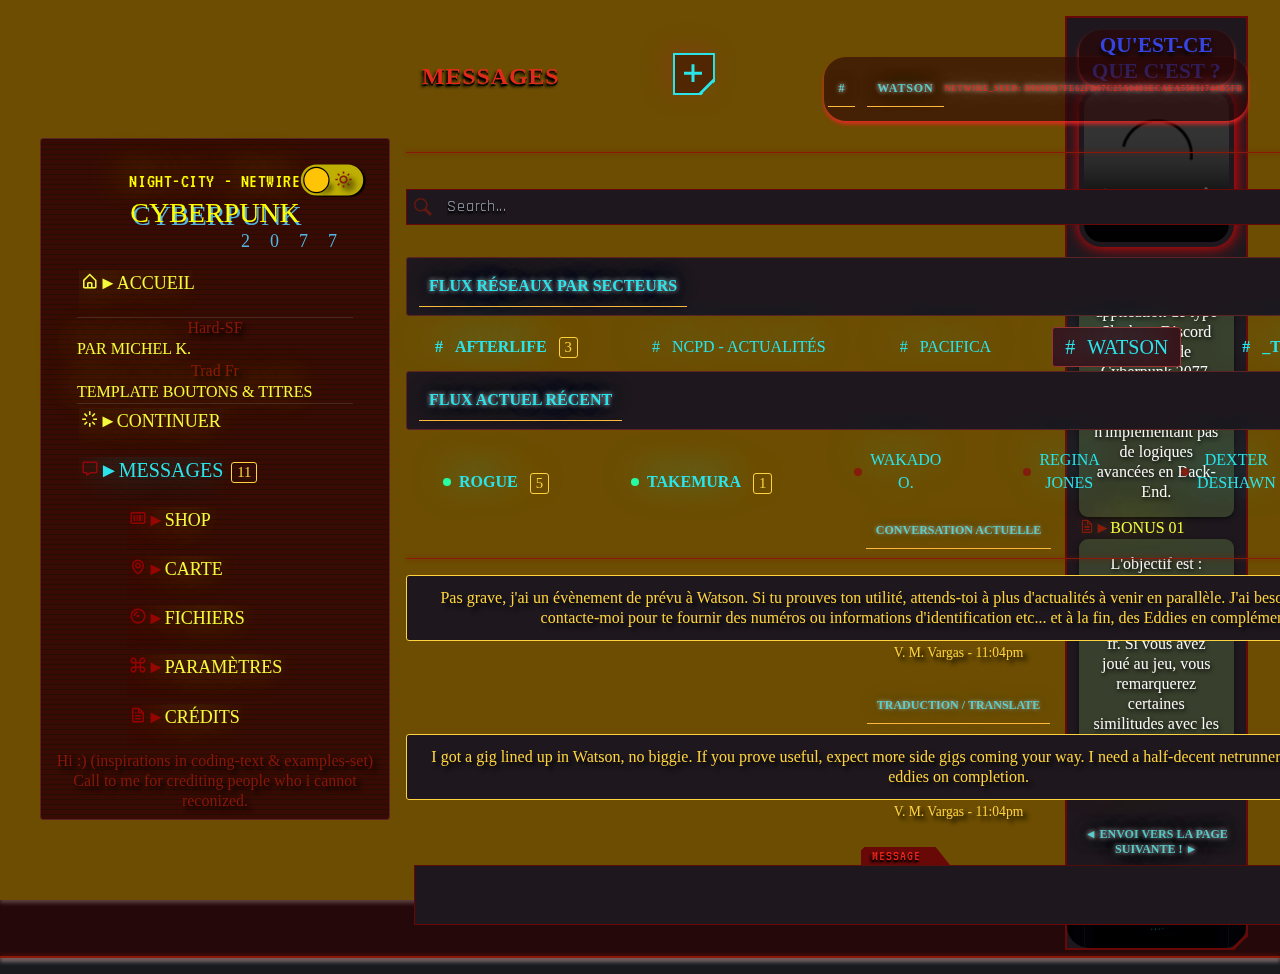
==== commit afa02f63: "Add files via upload" ====
--- a/index.html
+++ b/index.html
@@ -55,12 +55,6 @@
 
 <nav class="menu nav-items nav-section__header">
 <div class="app-header__anchor">
-<div class="logo">
-<span class="app-header__anchor__text">Night-City - NetWire</span>
-<img class="home__img" src="img/-C77_EN-David-Cam2.png" alt="">CYBERPUNK
-<div class="sublogo">2077</div>
-</div>
-
 <div class="toggle" id="change-theme-button">
         <input title="input" type="checkbox" class="checkbox" id="dark-mode"/>
         <label for="dark-mode" class="label">
@@ -68,7 +62,13 @@
         <i class="bx bx-sun"></i>
         <div class="ball active" id="dark-mode"></div>
         </label>
-</div>
+</div><div class="logo">
+<span class="app-header__anchor__text">Night-City - NetWire</span>
+CYBERPUNK
+<div class="sublogo">2077</div>
+</div>
+
+
 
 </div>
 
@@ -119,9 +119,9 @@
         Crédits</span>
       </a>
 </li>
-(and call to me for credits persons who i can reconize for inspirations coding-text & examples-set)
+
 </ul>
-
+<img class="home__img" src="img/C77- (1).jpg" alt="">Hi :) (inspirations in coding-text & examples-set) <br>Call to me for crediting people who i cannot reconized.
 </nav>
 
 <div class="app-container">
--- a/css/styles.css
+++ b/css/styles.css
@@ -13,15 +13,15 @@
         Pink: hsl(356, 66%, 75%)
         Teal: hsl(174, 63%, 62%)
   */
-  --first-hue: 207;
-  --sat: 65%;
-  --lig: 45%;
+  --first-hue: 201;
+  --sat: 35%;
+  --lig: 75%;
   --second-hue: 245;
 
   --first-color: hsla(var(--first-hue), var(--sat), var(--lig));
-  --first-color-alt: hsla(var(--second-hue), var(--sat), 61%); /* -4% */
+  --first-color-alt: hsla(var(--second-hue), var(--sat), 21%); /* -4% */
   --title-color: hsla(var(--second-hue), 25%, 55%);
-  --text-color: hsla(var(--first-hue), 58%, 45%);
+  --text-color: hsla(var(--first-hue), 28%, 45%);
   --text-color-light: hsla(var(--second-hue), 54%, 65%);
   --body-color: hsla(var(--first-hue), 48%, 28%);
   --container-color: hsla(var(--second-hue), 32%, 12%);
--- a/style.css
+++ b/style.css
@@ -24,21 +24,21 @@
 
 :root {
 
-  --first-hue: 198;
+  --first-hue: 201;
   --sat: 65%;
   --lig: 55%;
-  --second-hue: 230;
+  --second-hue: 225;
 
   --first-color: hsla(var(--first-hue), var(--sat), var(--lig));
   --first-color-alt: hsla(var(--second-hue), var(--sat), 75%); /* -4% */
 
-  --title-color: hsla(var(--second-hue), 25%, 25%);
-  --text-color: hsla(var(--first-hue), 38%, 35%);
-
-  --text-color-light: hsla(var(--second-hue), 64%, 85%);
-
-  --body-color: hsla(var(--first-hue), 78%, 80%);
-  --container-color: hsla(var(--second-hue), 62%, 80%);
+  --title-color: hsla(var(--second-hue), 15%, 35%);
+  --text-color: hsla(var(--first-hue), 18%, 55%);
+
+  --text-color-light: hsla(var(--second-hue), 64%, 25%);
+
+  --body-color: hsla(var(--first-hue), 78%, 50%);
+  --container-color: hsla(var(--second-hue), 62%, 70%);
 
 
   --red: rgba(184, 0, 0, 0.991);
@@ -812,7 +812,10 @@
   padding: 40px;
   color: grey;
 } */
-
+.maclasse{
+  max-height:250px;
+  max-width:300px;
+}
 .cards {
   background: rgba(176, 211, 218, 0.295);
   border-radius: 15px;
@@ -1259,10 +1262,11 @@
   width: 100%;
   display: flex;
   align-items: center;
-  min-height: 500px;
-  padding: 30px 15px;
-  background: rgba(0, 0, 0, 0.808);
-  box-shadow: 0 4px 4px rgba(226, 226, 226, 0.884);
+  border-radius: 22px;
+  min-height: 525px;
+  padding: 15px 15px;
+  background: rgba(0, 0, 0, 0);
+  box-shadow: 0 4px 4px rgba(226, 226, 226, 0.261);
 }
 
 .cyber-slider__wrapper {
@@ -1292,7 +1296,7 @@
   display: block;
   width: 100%;
   height: 100%;
-  background: black;
+  background: rgba(0, 0, 0, 0);
   position: absolute;
   top: 0;
   left: 0;
@@ -1305,7 +1309,7 @@
 .cyber-slider__imgwrap {
   position: absolute;
   top: 0;
-  left: 0;
+  left: 0;border-radius: 22px;
   width: 100%;
   height: 100%;  border: 2px double #fefefe;
   border-radius: 22px;
@@ -1320,7 +1324,7 @@
 .cyber-slider__imgwrap img {
   object-fit: cover;
   height: 100%;
-  width: 100%;
+  width: 100%;border-radius: 22px;
   transform: scale(1.5) translate(20%);
   transition: 0.1s;
 }
--- a/css/style.css
+++ b/css/style.css
@@ -33,6 +33,23 @@
   --premiere-color:rgb(255, 241, 171);
   --seconde-color:rgba(170, 25, 12, 0.991);
   --third-color:rgb(9, 142, 34);
+
+  --first-hue: 201;
+    --sat: 55%;
+  --lig: 55%;
+
+  --second-hue: 235;
+
+  --first-color: hsla(var(--first-hue), var(--sat), var(--lig));
+  --first-color-alt: hsla(var(--second-hue), var(--sat), 71%); /* -4% */
+  --title-color: hsla(var(--second-hue), 75%, 55%);
+  --text-color: hsla(var(--first-hue), 8%, 75%);
+  --text-color-light: hsla(var(--second-hue), 4%, 55%);
+  --container-color: hsla(var(--second-hue), 32%, 12%);
+  --blanc: #c7c7c7fd;
+  --noir: #000002;
+  --gris-transparent: #42404081;
+  --body-color: #3e370b9a;
 
   --text-color-light-01: rgb(5, 134, 1);
   --text-color-light-02: rgb(209, 200, 14);
@@ -113,23 +130,6 @@
   --smaller-font-size: .75rem;
   --tiny-font-size: .625rem;
 
-  --first-hue: 201;
-    --sat: 55%;
-  --lig: 55%;
-
-  --second-hue: 235;
-
-  --first-color: hsla(var(--first-hue), var(--sat), var(--lig));
-  --first-color-alt: hsla(var(--second-hue), var(--sat), 71%); /* -4% */
-  --title-color: hsla(var(--second-hue), 75%, 55%);
-  --text-color: hsla(var(--first-hue), 8%, 75%);
-  --text-color-light: hsla(var(--second-hue), 4%, 55%);
-  --container-color: hsla(var(--second-hue), 32%, 12%);
-  --blanc: #c7c7c7fd;
-  --noir: #000002;
-  --gris-transparent: #42404081;
-  --body-color: #3e370b9a;
-
 
   --smaller-font-size: .50rem;
   --normal-font-size: 1rem;
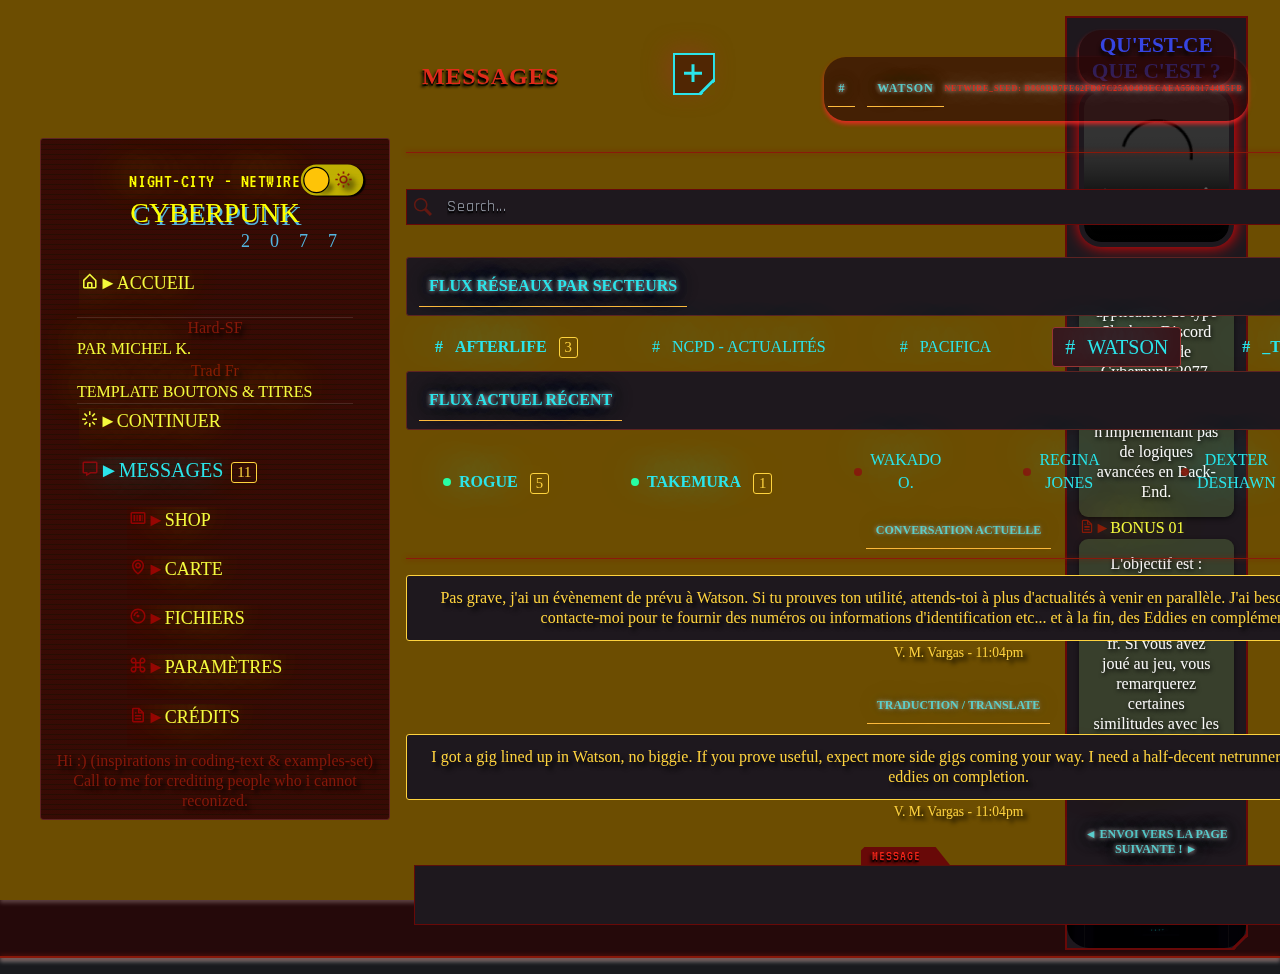
==== commit c202ffcd: "Add files via upload" ====
--- a/index.html
+++ b/index.html
@@ -55,6 +55,11 @@
 
 <nav class="menu nav-items nav-section__header">
 <div class="app-header__anchor">
+<div class="logo">
+<span class="app-header__anchor__text">Night-City - NetWire</span>
+CYBERPUNK
+<div class="sublogo">2077</div>
+</div>
 <div class="toggle" id="change-theme-button">
         <input title="input" type="checkbox" class="checkbox" id="dark-mode"/>
         <label for="dark-mode" class="label">
@@ -62,12 +67,7 @@
         <i class="bx bx-sun"></i>
         <div class="ball active" id="dark-mode"></div>
         </label>
-</div><div class="logo">
-<span class="app-header__anchor__text">Night-City - NetWire</span>
-CYBERPUNK
-<div class="sublogo">2077</div>
-</div>
-
+</div>
 
 
 </div>
